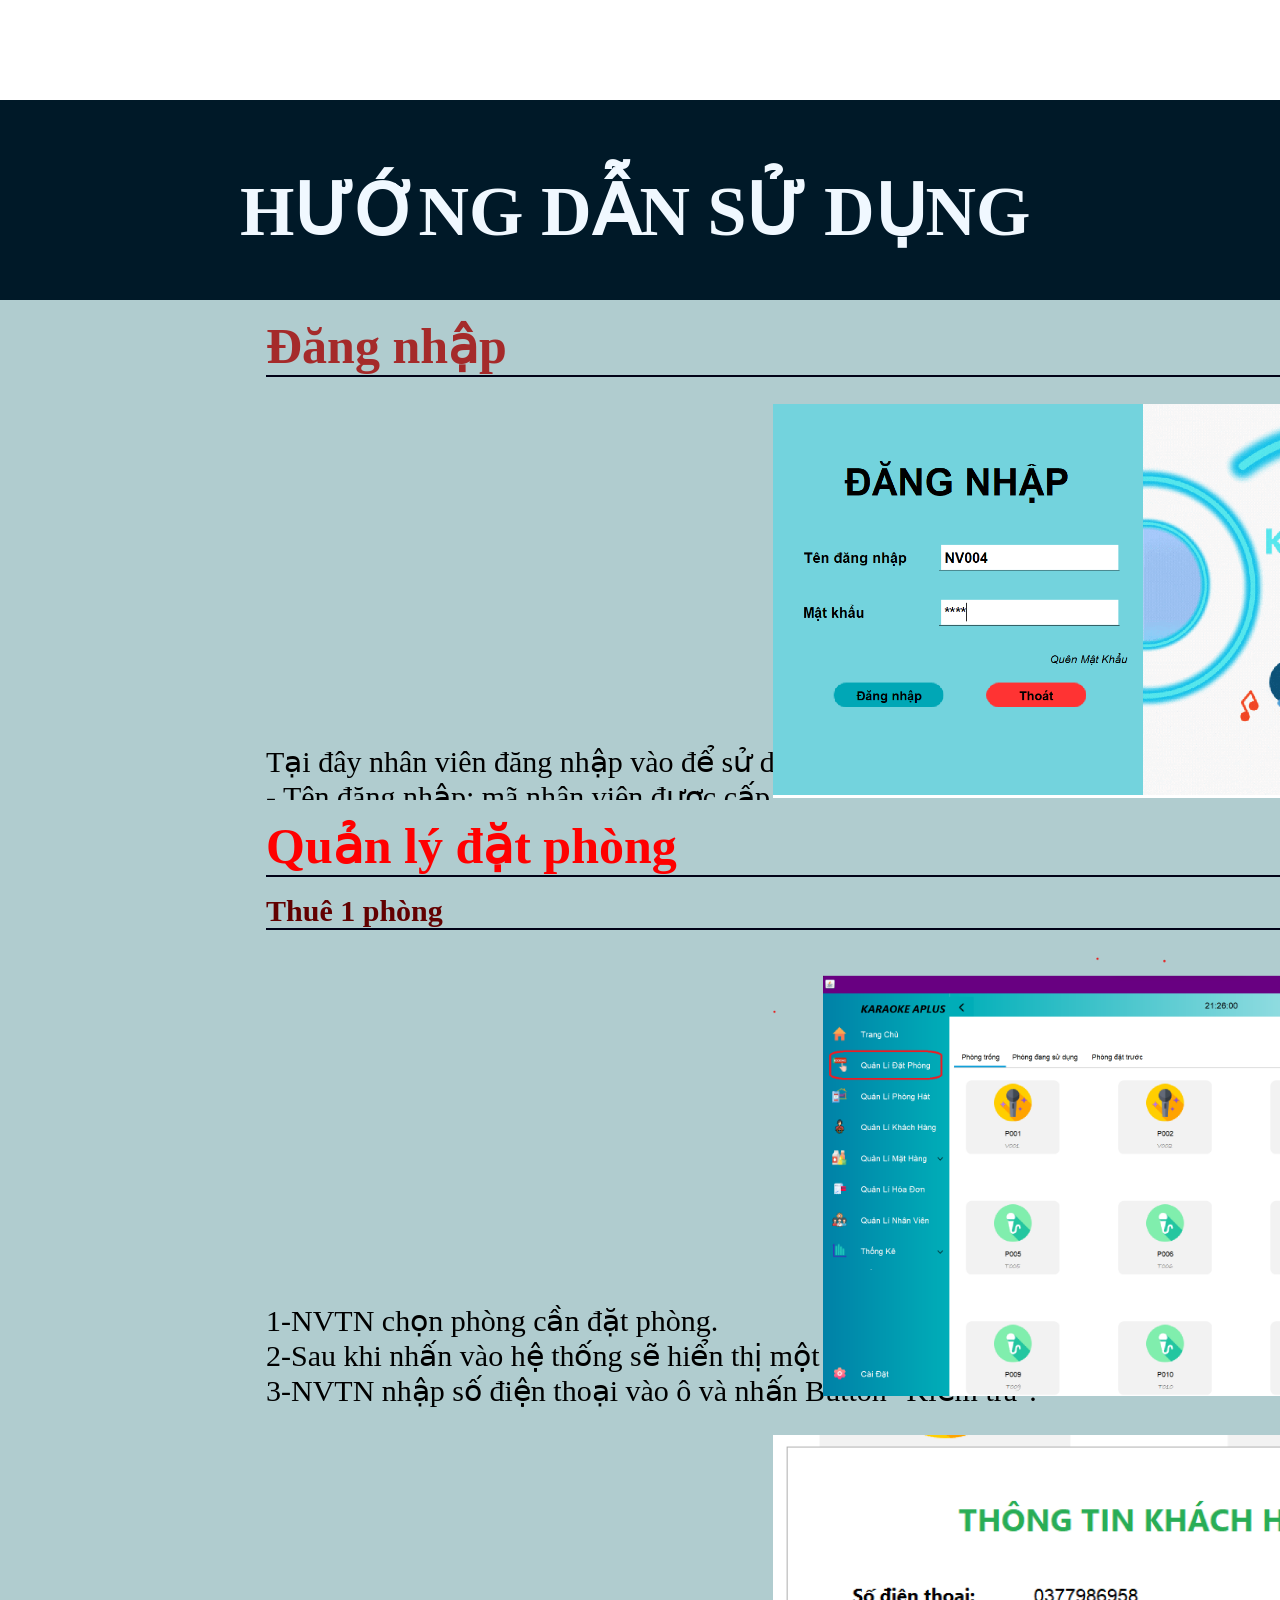
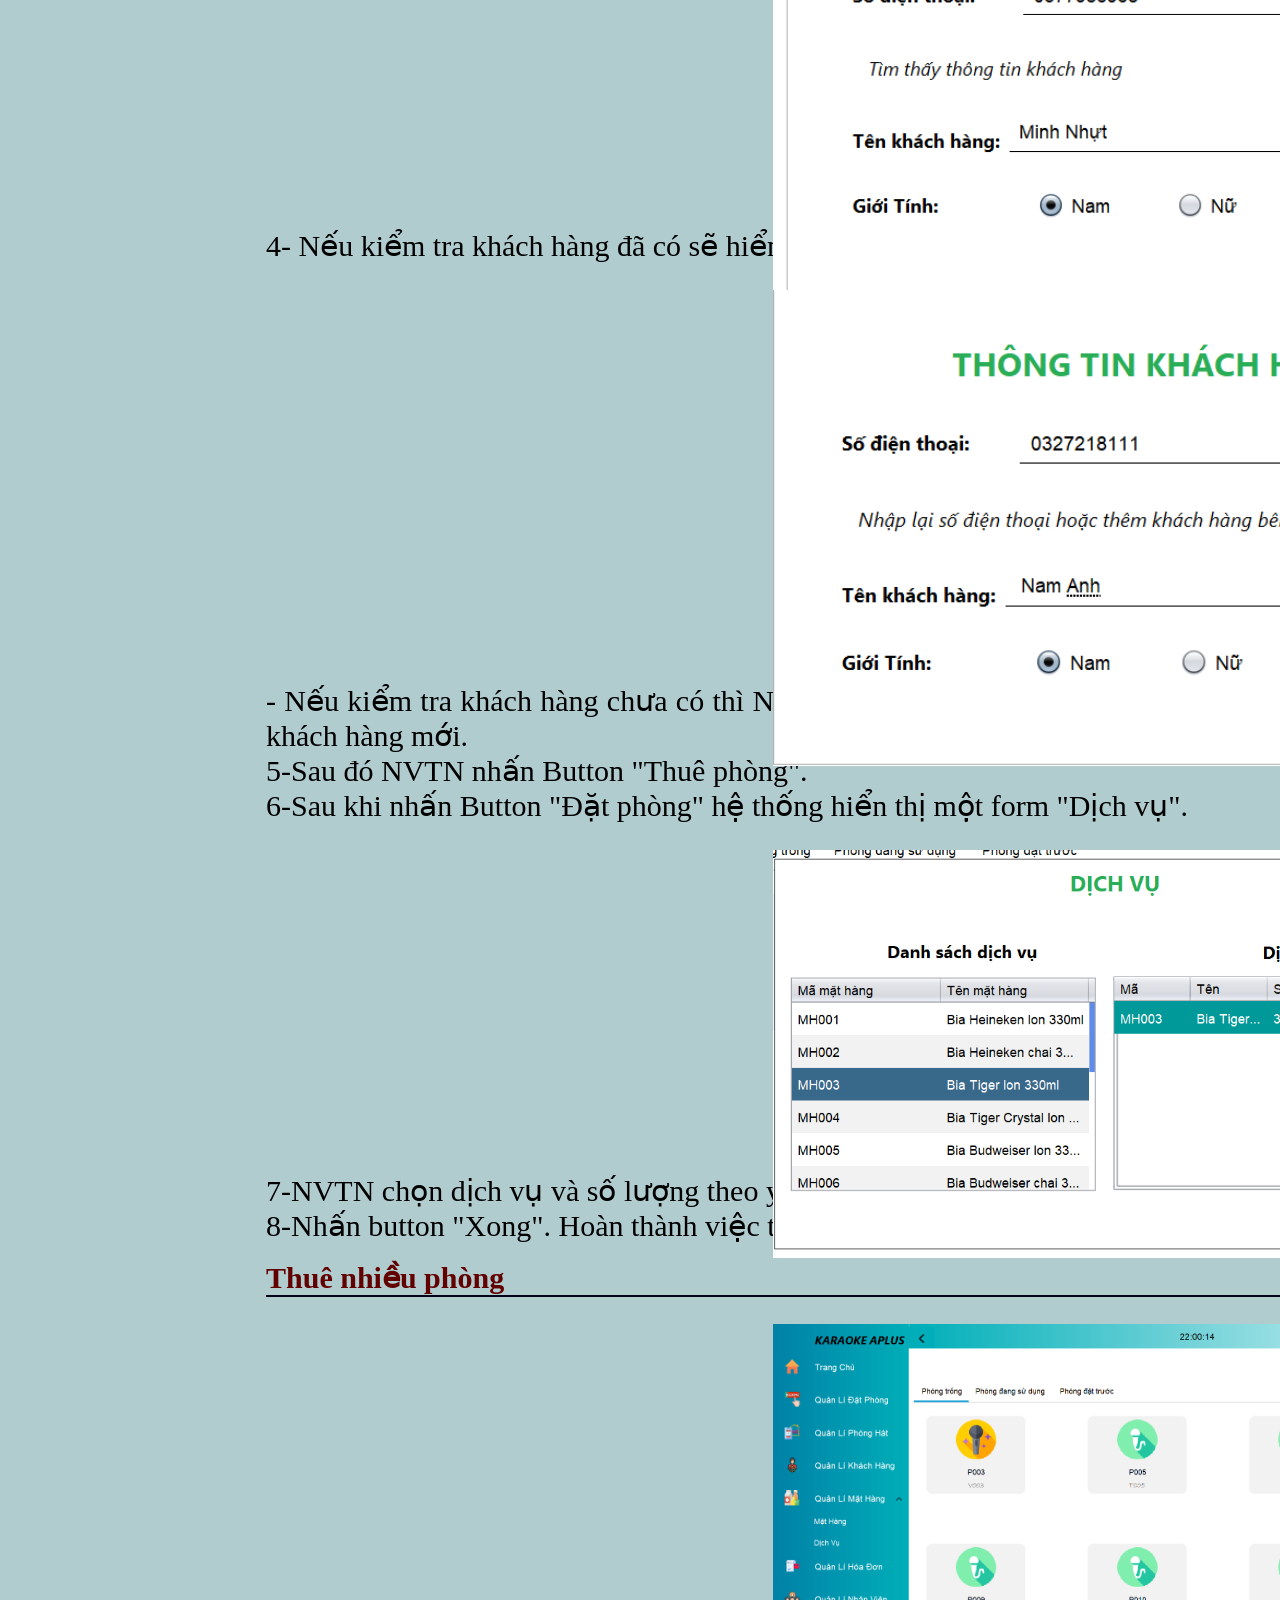
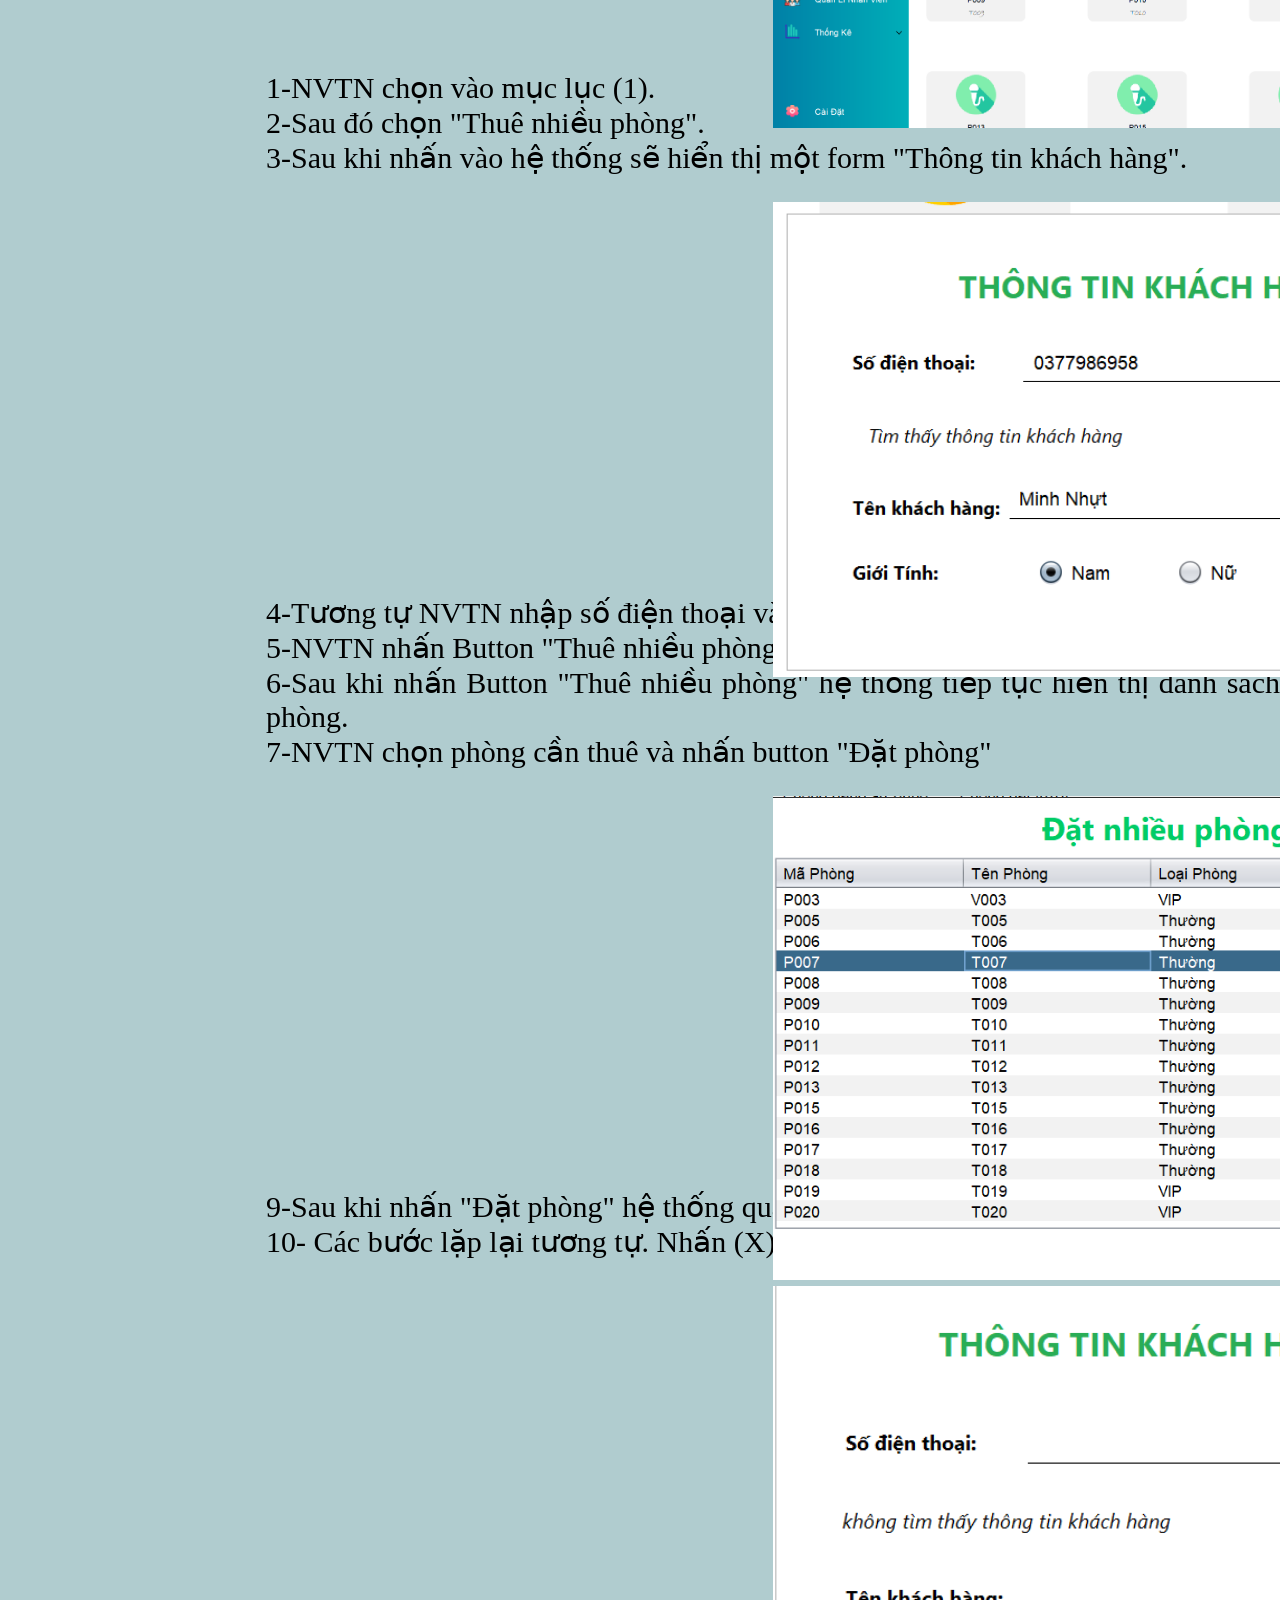
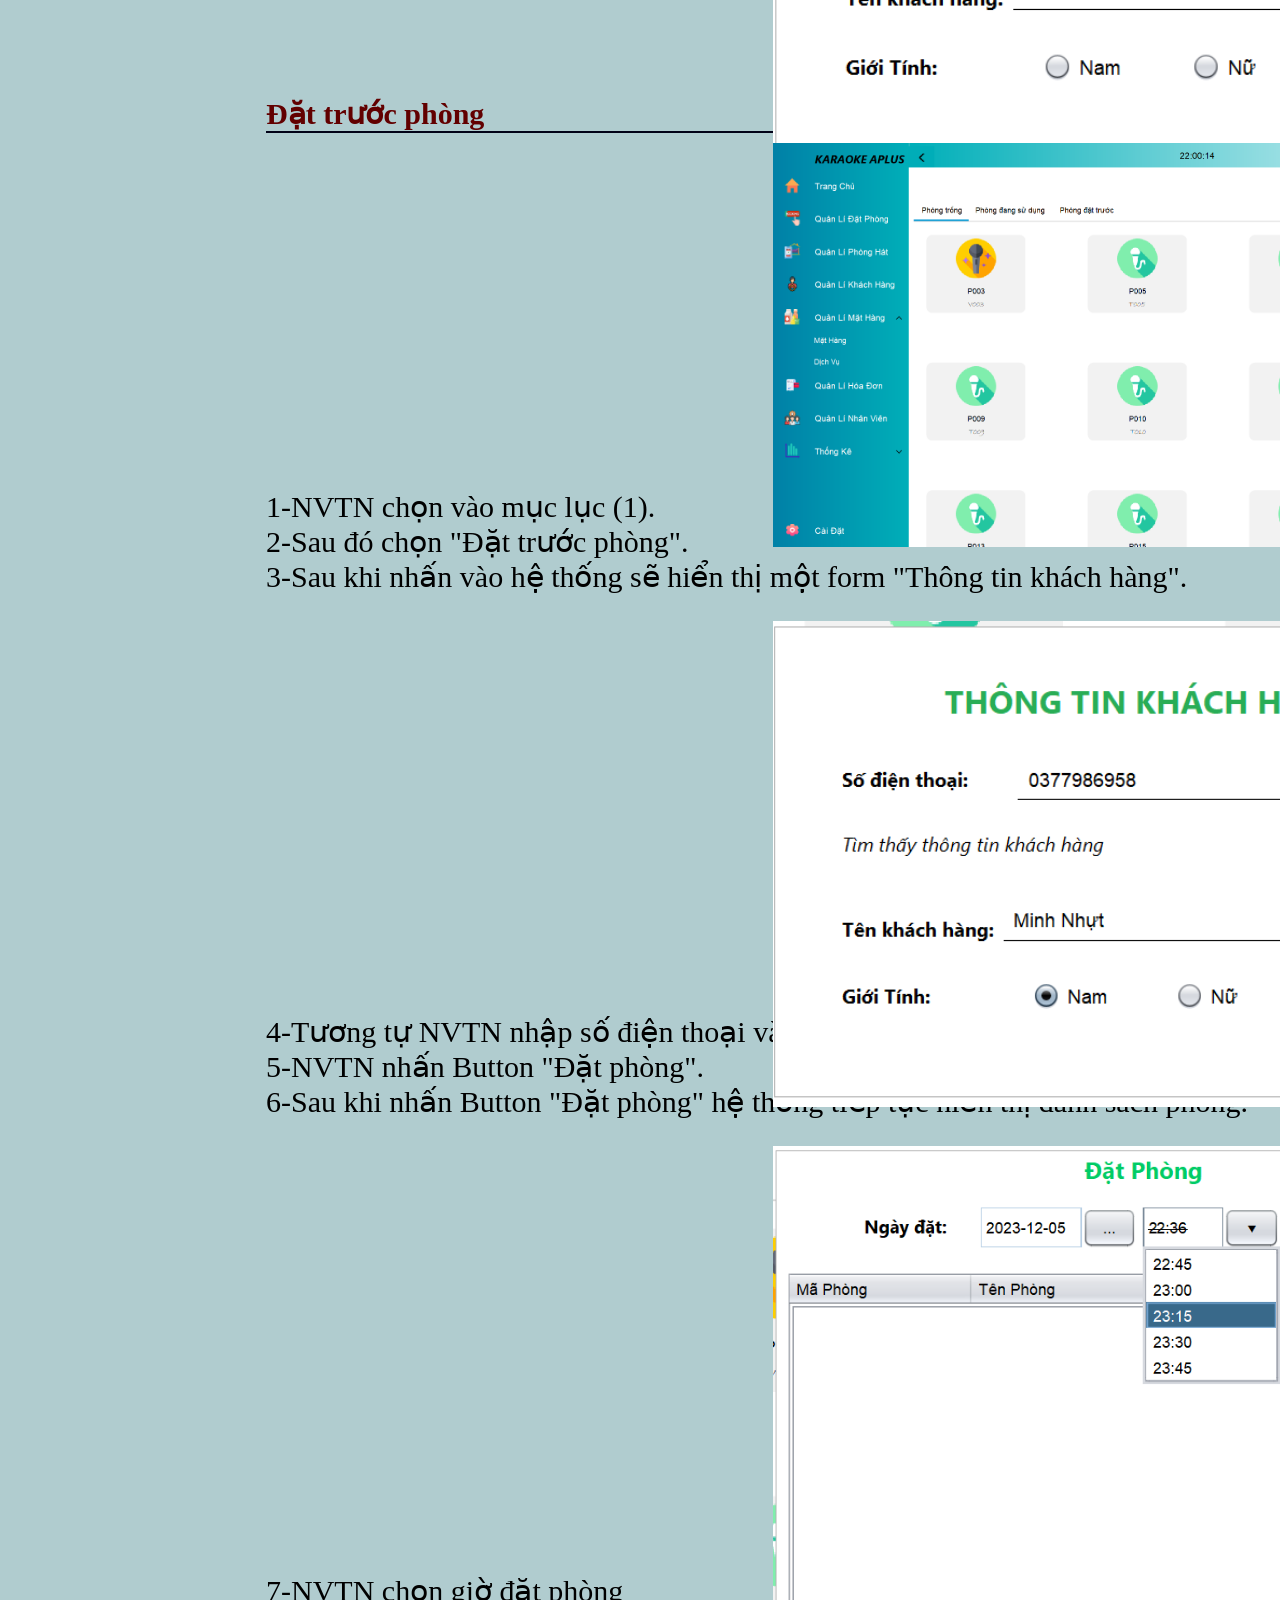
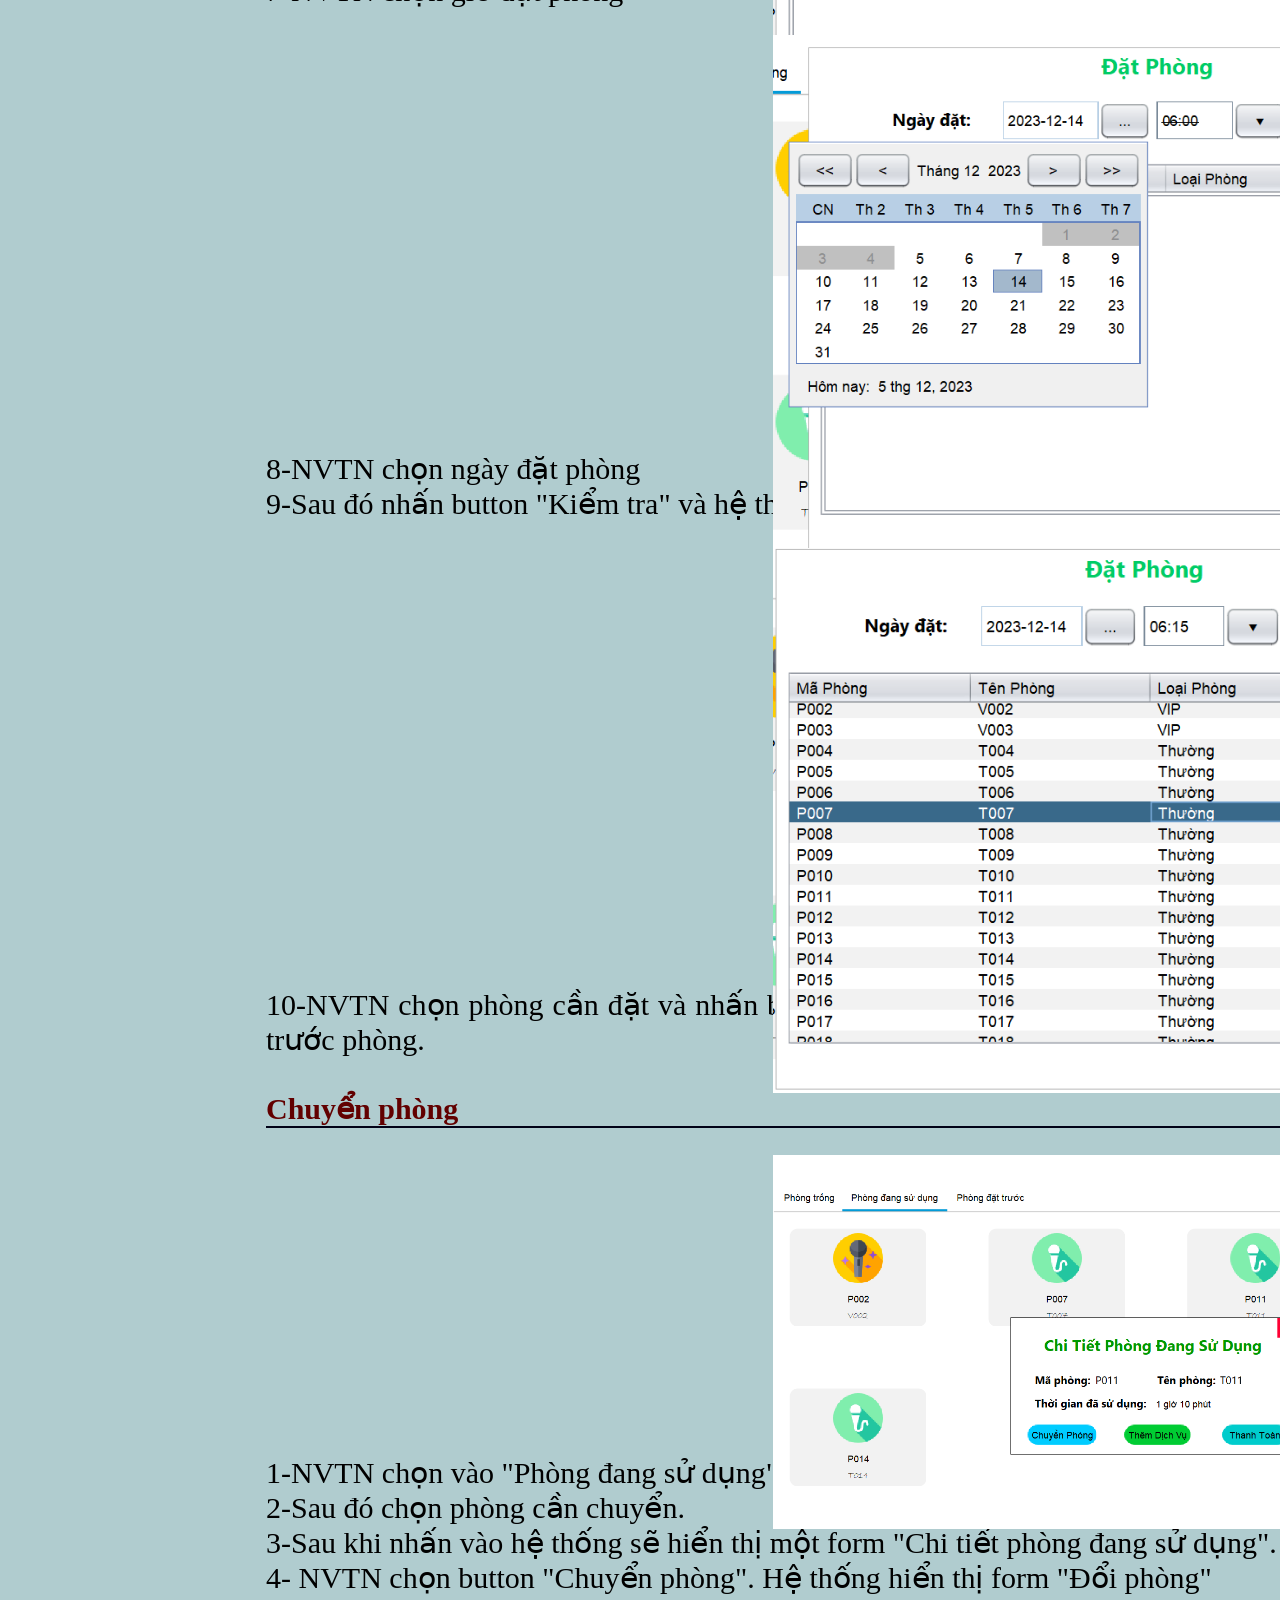
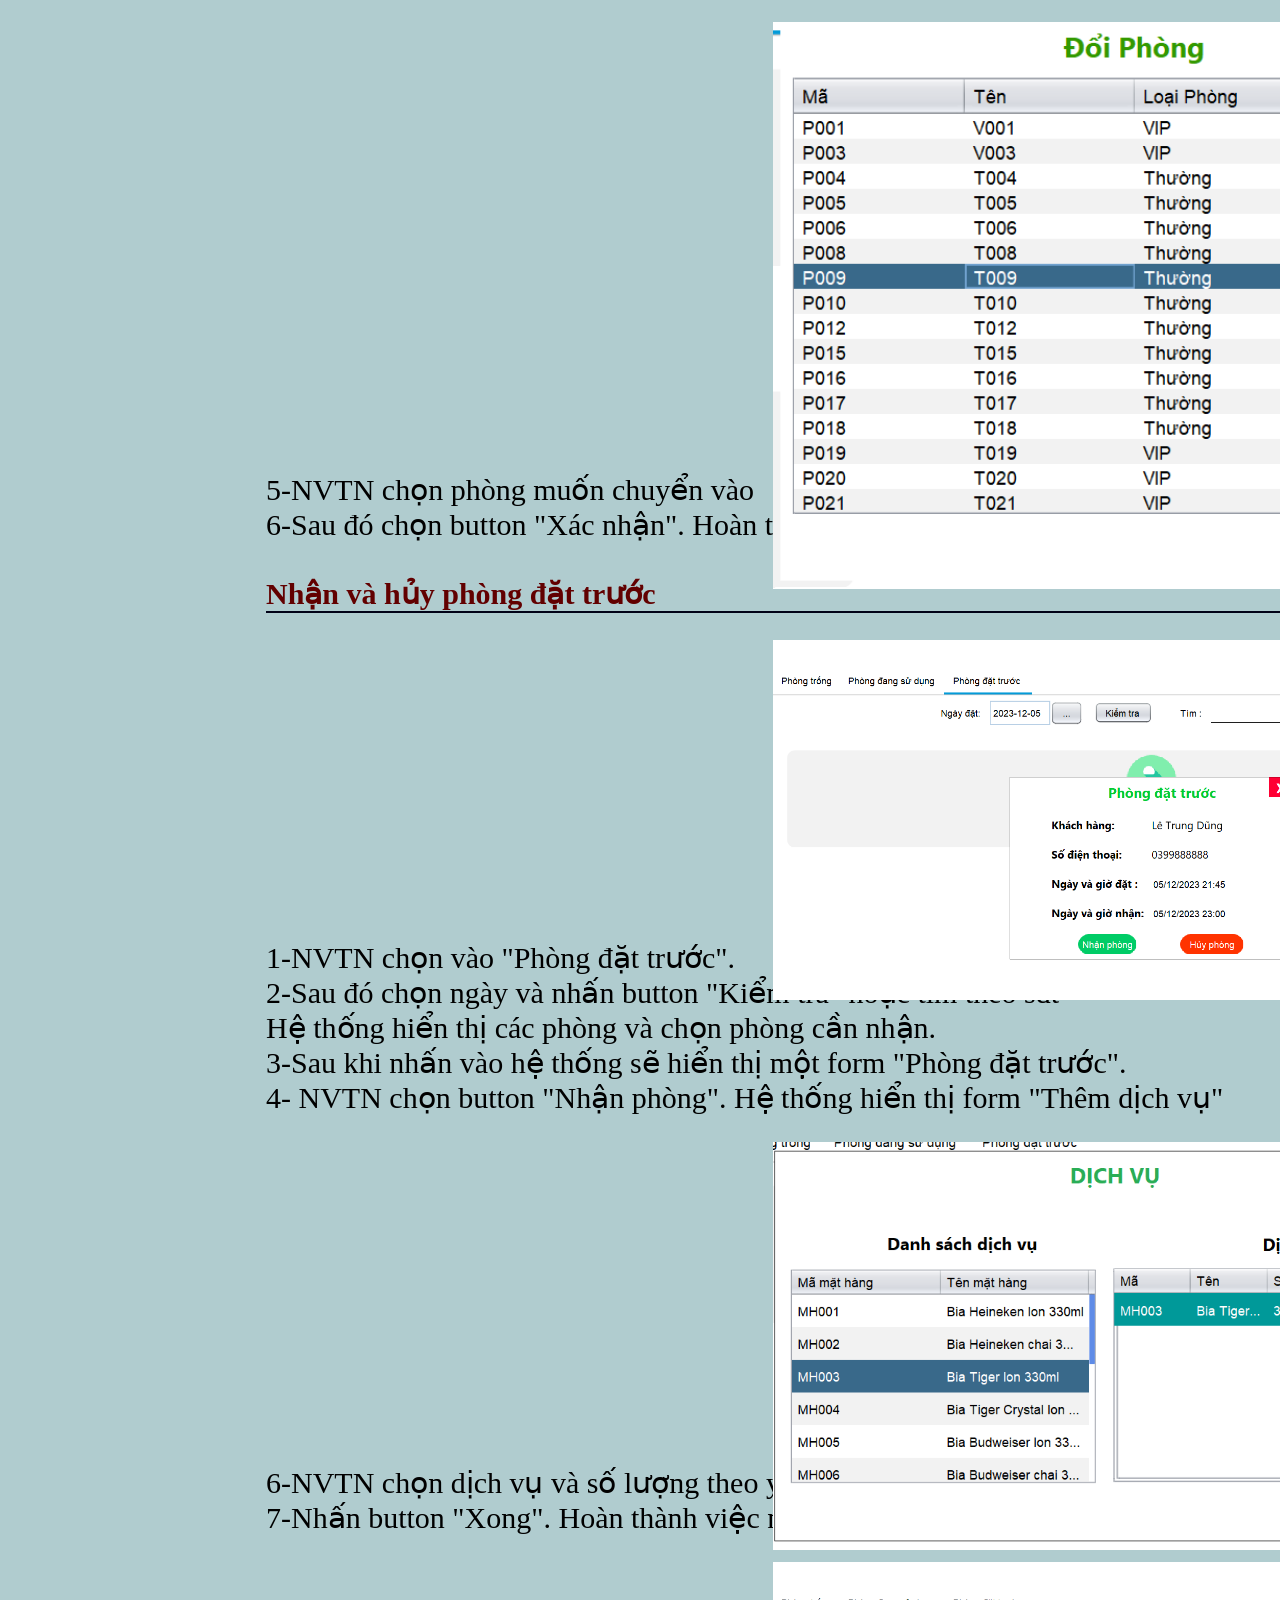
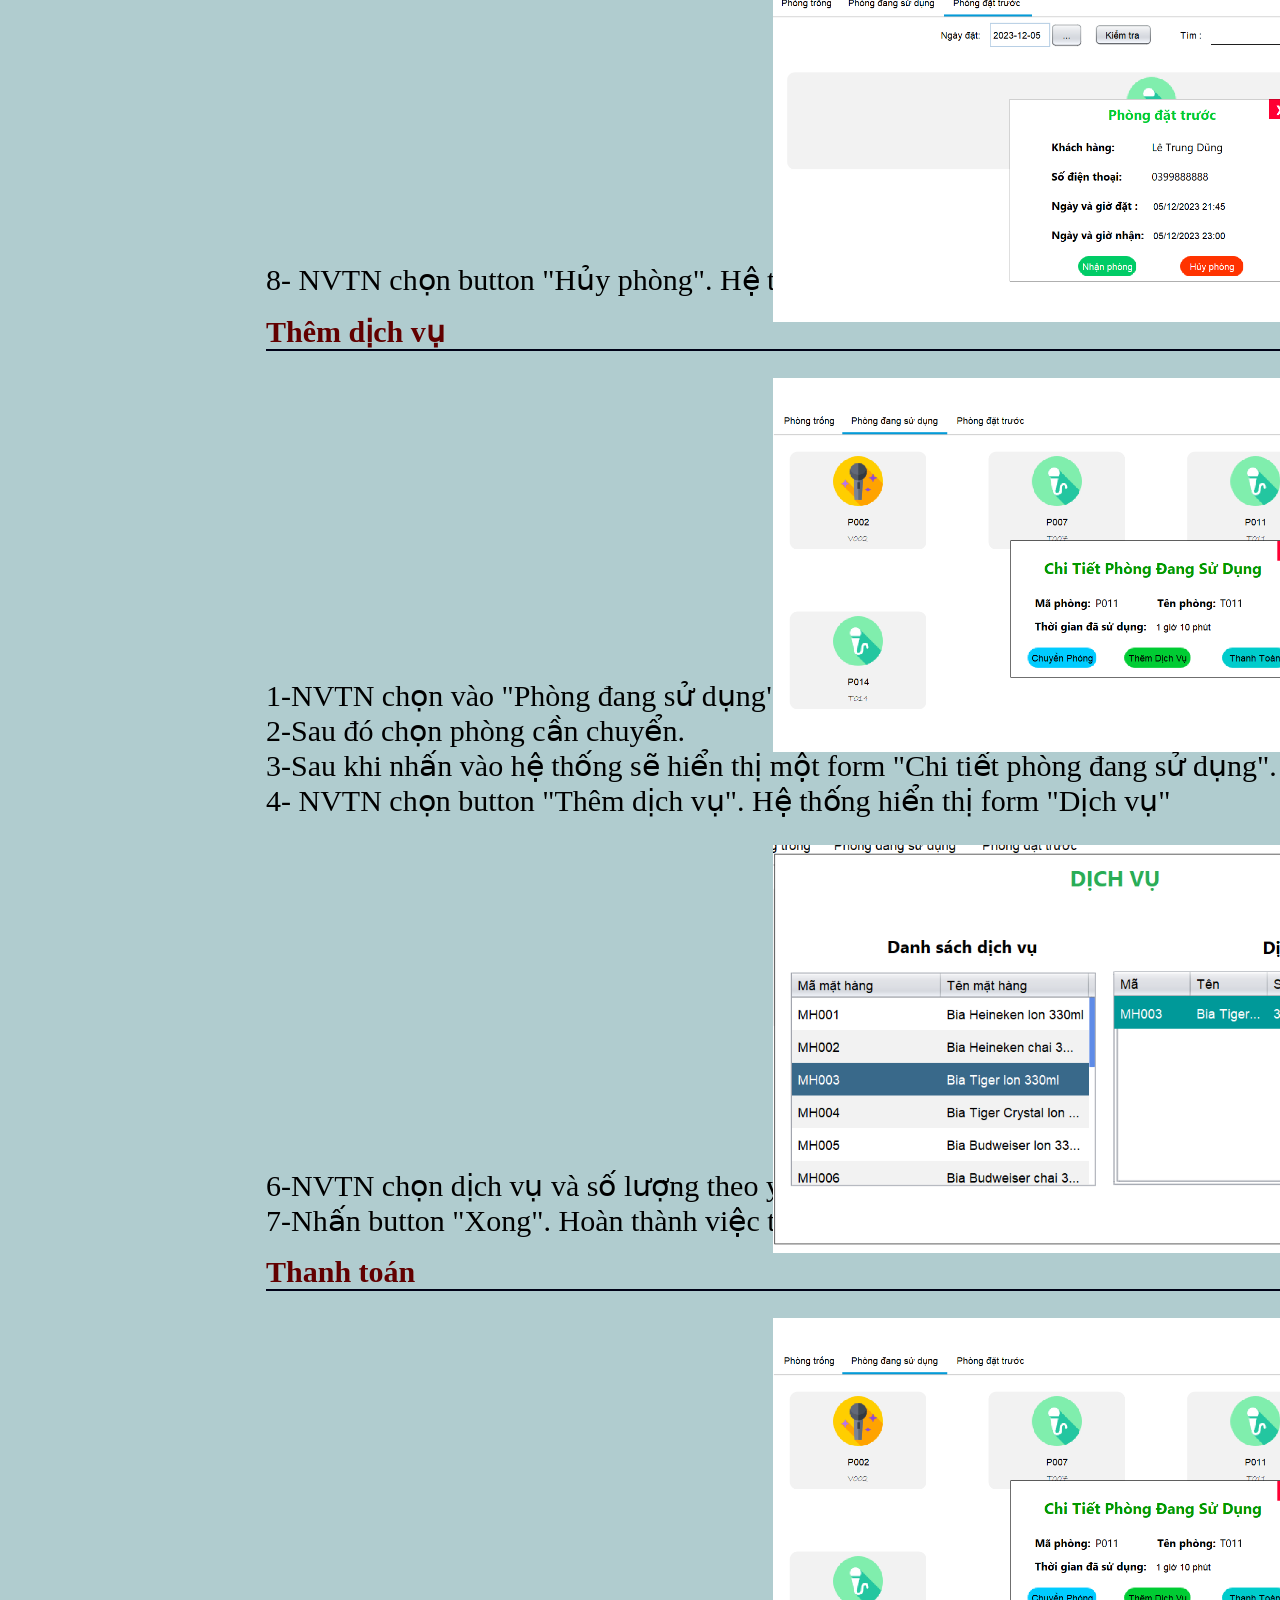
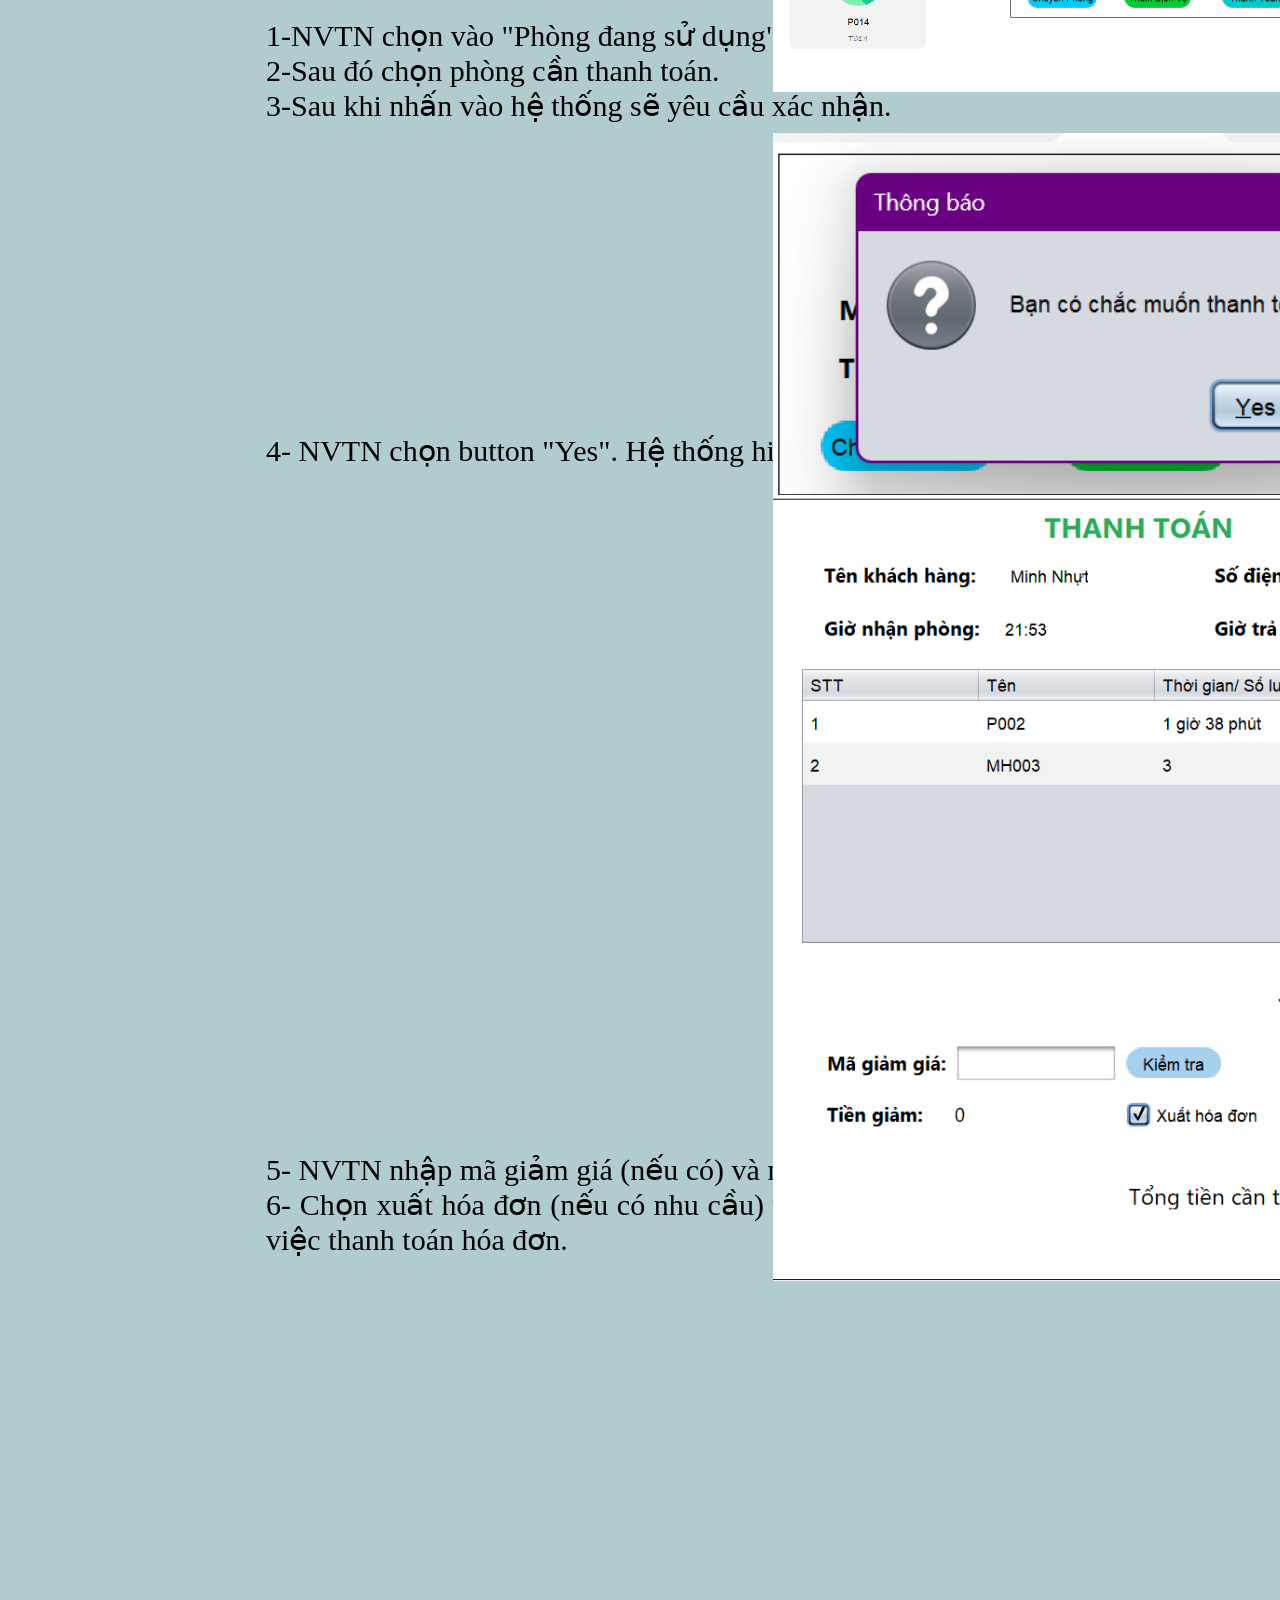
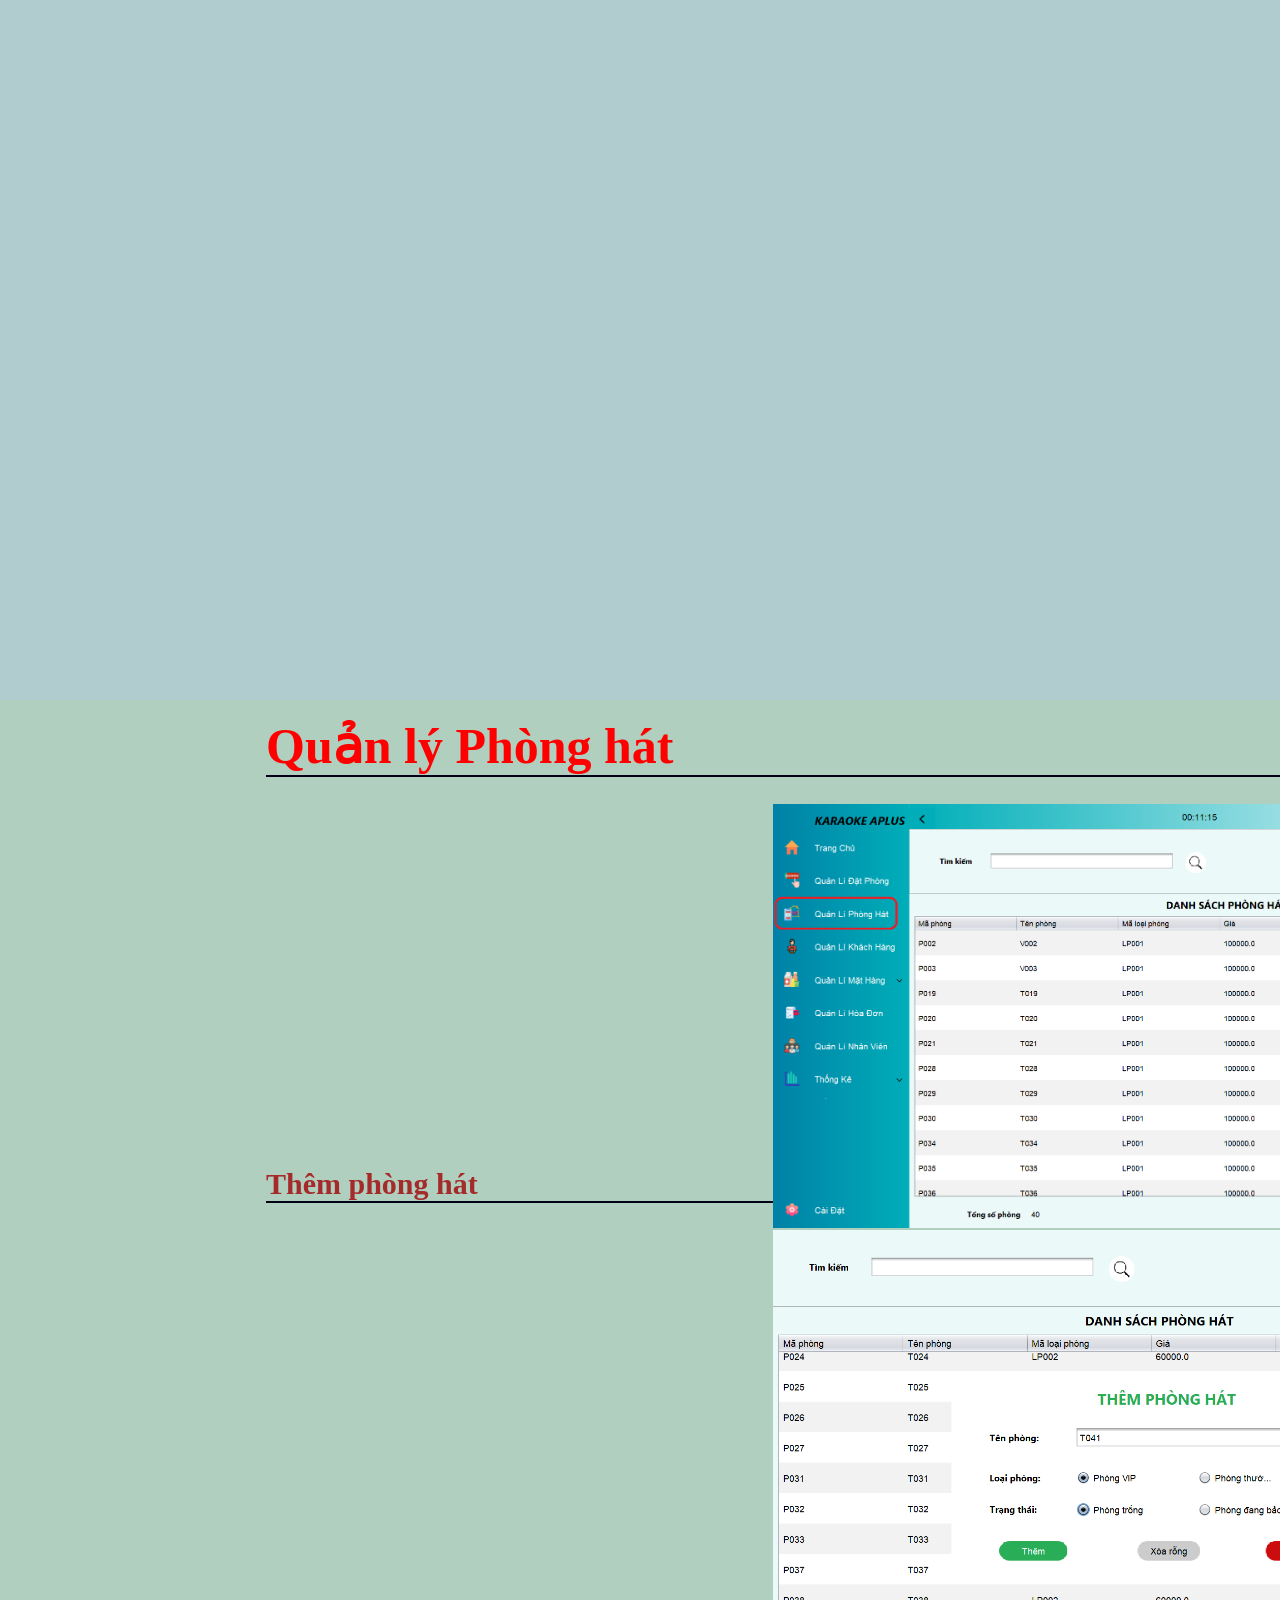
==== html/hdsd.html @ 500d3bc1 "Update hdsd.html" ====
<!DOCTYPE html>
<html lang="en">

<head>
    <meta charset="UTF-8">
    <meta http-equiv="X-UA-Compatible" content="IE=edge">
    <meta name="viewport" content="width=device-width, initial-scale=1.0">
    <title>Hướng dẫn sử dụng</title>
    <link rel="shortcut icon" href="../IMG/logo.png">
    <link rel="stylesheet" href="../CSS/hdsd.css">
    
</head>
<body>
    <div class="container">
        <div class="phan1">

                <h1 style="font-size: 70px; padding: 70px 10px 90px 240px; color: aliceblue;">
                    HƯỚNG DẪN SỬ DỤNG
                </h1>
                <hr width="100%" color="yellow" size="2px">
        </div>
        <div class="phan2">
            <div class="text">
                <br>
                <b style="font-size : 50px; color: brown;"> Đăng nhập</b>
                <hr color="rgb(1, 161, 176)" padding="10px">
                <br>
                <div class="hinh">
                    <img width="20%" src="../IMG/login.png" style="inline-size:150%">
                </div>
                <br>
                <p style="font-size : 290px">  
                    &nbsp;
                </p>
                <p style="font-size : 30px">
                    Tại đây nhân viên đăng nhập vào để sử dụng ứng dụng.
                    <br>
                    - Tên đăng nhập: mã nhân viên được cấp.
                    <br>
                    - Mật khẩu: mật khẩu của nhân  được cấp hoặc mật khẩu sau khi cập nhật.
                    <br>
                    - Đăng nhập: sau khi nhập đúng các thông tin, nhân viên sẽ nhấn vào nút đăng nhập để vào.
                    <br>
                    - Thoát: nhấn vào nếu nhân viên muốn thoát khỏi ứng dụng.
                    <br>
                    - Quên mật khẩu: trường hợp nhân viên quên mật khẩu thì nhấn vào đây.
                </p>
            </div>
            <p style="font-size : 260px">  
                &nbsp;
            </p>
            <div class="text">
                <br>
                <b style="font-size : 50px; color: rgb(255, 0, 0);"> Quản lý đặt phòng</b>
                <hr color="rgb(1, 161, 176)" padding="10px">
                <br>
                <b style="font-size : 30px; color: rgb(98, 0, 0);"> Thuê 1 phòng</b>
                <hr color="rgb(1, 161, 176)" padding="10px">
                <br>
                <div class="hinh">
                    <img width="20%" src="../IMG/QLDP.png" style="inline-size:150%">
                </div>
                <p style="font-size : 310px">  
                    &nbsp;
                </p>
                <p style="font-size : 30px">
                    1-NVTN chọn phòng cần đặt phòng.
                    <br>
                    2-Sau khi nhấn vào hệ thống sẽ hiển thị một form "Thông tin khách hàng".
                    <br>
                    3-NVTN nhập số điện thoại vào ô và nhấn Button "Kiểm tra".
                </p>
                <br>
                <div class="hinh">
                    <img width="20%" src="../IMG/ktraKH_YES.png" style="inline-size:150%">
                </div>
                <p style="font-size : 350px">  
                    &nbsp;
                </p>
                <p style="font-size : 30px">
                    4- Nếu kiểm tra khách hàng đã có sẽ hiển thị thông tin.
                </p>
                <br>
                <div class="hinh">
                    <img width="20%" src="../IMG/ktraKH_NO.png" style="inline-size:150%">
                </div>
                <p style="font-size : 350px">  
                    &nbsp;
                </p>
                <p style="font-size : 30px">
                    - Nếu kiểm tra khách hàng chưa có thì NVTN nhập thông tin khách hàng để thêm khách hàng mới.
                    <br>
                    5-Sau đó NVTN nhấn Button "Thuê phòng".
                    <br>
                    6-Sau khi nhấn Button "Đặt phòng" hệ thống hiển thị một form "Dịch vụ".
                </p>
                <br>
                <div class="hinh">
                    <img width="20%" src="../IMG/themDV.png" style="inline-size:150%">
                </div>
                <p style="font-size : 290px">  
                    &nbsp;
                </p>
                <p style="font-size : 30px">
                    7-NVTN chọn dịch vụ và số lượng theo yêu cầu của khách hàng. 
                    <br>
                    8-Nhấn button "Xong". Hoàn thành việc thuê phòng.
                </p>
                <br>
                <b style="font-size : 30px; color: rgb(98, 0, 0);"> Thuê nhiều phòng</b>
                <hr color="rgb(1, 161, 176)" padding="10px">
                <br>
                <div class="hinh">
                    <img width="20%" src="../IMG/MucLuc.png" style="inline-size:150%">
                </div>
                <p style="font-size : 310px">  
                    &nbsp;
                </p>
                <p style="font-size : 30px">
                    1-NVTN chọn vào mục lục (1).
                    <br>
                    2-Sau đó chọn "Thuê nhiều phòng".
                    <br>
                    3-Sau khi nhấn vào hệ thống sẽ hiển thị một form "Thông tin khách hàng".
                </p>
                <br>
                <div class="hinh">
                    <img width="20%" src="../IMG/ktraKH_YES.png" style="inline-size:150%">
                </div>
                <p style="font-size : 350px">  
                    &nbsp;
                </p>
                <p style="font-size : 30px">
                    4-Tương tự NVTN nhập số điện thoại vào ô và nhấn Button "Kiểm tra".
                    <br>
                    5-NVTN nhấn Button "Thuê nhiều phòng".
                    <br>
                    6-Sau khi nhấn Button "Thuê nhiều phòng" hệ thống tiếp tục hiển thị danh sách phòng.
                    <br>
                    7-NVTN chọn phòng cần thuê và nhấn button "Đặt phòng"
                </p>
                <br>
                <div class="hinh">
                    <img width="20%" src="../IMG/chonP.png" style="inline-size:150%">
                </div>
                <p style="font-size : 350px">  
                    &nbsp;
                </p>
                <p style="font-size : 30px">
                    9-Sau khi nhấn "Đặt phòng" hệ thống quay lại form "Thông tin khách hàng".
                    <br>
                    10- Các bước lặp lại tương tự. Nhấn (X) khi kết thúc việc thuê phòng
                 </p>
                 <br>
                 <div class="hinh">
                    <img width="20%" src="../IMG/ketThuc.png" style="inline-size:150%">
                </div>
                <p style="font-size : 350px">  
                    &nbsp;
                </p>
                <br>
                <b style="font-size : 30px; color: rgb(98, 0, 0);"> Đặt trước phòng</b>
                <hr color="rgb(1, 161, 176)" padding="10px">
                <div class="hinh">
                    <img width="20%" src="../IMG/MucLuc.png" style="inline-size:150%">
                </div>
                <p style="font-size : 310px">  
                    &nbsp;
                </p>
                <p style="font-size : 30px">
                    1-NVTN chọn vào mục lục (1).
                    <br>
                    2-Sau đó chọn "Đặt trước phòng".
                    <br>
                    3-Sau khi nhấn vào hệ thống sẽ hiển thị một form "Thông tin khách hàng".
                </p>
                <br>
                <div class="hinh">
                    <img width="20%" src="../IMG/DatPKH.png" style="inline-size:150%">
                </div>
                <p style="font-size : 350px">  
                    &nbsp;
                </p>
                <p style="font-size : 30px">
                    4-Tương tự NVTN nhập số điện thoại vào ô và nhấn Button "Kiểm tra".
                    <br>
                    5-NVTN nhấn Button "Đặt phòng".
                    <br>
                    6-Sau khi nhấn Button "Đặt phòng" hệ thống tiếp tục hiển thị danh sách phòng.
                </p>
                <br>
                <div class="hinh">
                    <img width="20%" src="../IMG/chonGioDat.png" style="inline-size:150%">
                </div>
                <p style="font-size : 380px">  
                    &nbsp;
                </p>
                <p style="font-size : 30px">
                    7-NVTN chọn giờ đặt phòng
                </p>
                <br>
                <div class="hinh">
                    <img width="20%" src="../IMG/chonNgayDat.png" style="inline-size:150%">
                </div>
                <p style="font-size : 370px">  
                    &nbsp;
                </p>
                <p style="font-size : 30px">
                    8-NVTN chọn ngày đặt phòng
                    <br>
                    9-Sau đó nhấn button "Kiểm tra" và hệ thống hiển thị danh sách phòng.
                </p>
                <br>
                <div class="hinh">
                    <img width="20%" src="../IMG/DSPhong.png" style="inline-size:150%">
                </div>
                <p style="font-size : 390px">  
                    &nbsp;
                </p>
                <p style="font-size : 30px">
                    10-NVTN chọn phòng cần đặt và nhấn button "Đặt phòng". Hoàn thành việc đặt trước phòng.
                </p>
                <br>
                <br>
                <b style="font-size : 30px; color: rgb(98, 0, 0);">Chuyển phòng</b>
                <hr color="rgb(1, 161, 176)" padding="10px">
                <br>
                <div class="hinh">
                    <img width="20%" src="../IMG/chuyenP.png" style="inline-size:150%">
                </div>
                <p style="font-size : 270px">  
                    &nbsp;
                </p>
                <p style="font-size : 30px">
                    1-NVTN chọn vào "Phòng đang sử dụng".
                    <br>
                    2-Sau đó chọn phòng cần chuyển.
                    <br>
                    3-Sau khi nhấn vào hệ thống sẽ hiển thị một form "Chi tiết phòng đang sử dụng".
                    <br>
                    4- NVTN chọn button "Chuyển phòng". Hệ thống hiển thị form "Đổi phòng"
                </p>
                <br>
                <div class="hinh">
                    <img width="20%" src="../IMG/DSChuyen.png" style="inline-size:150%">
                </div>
                <p style="font-size : 400px">  
                    &nbsp;
                </p>
                <p style="font-size : 30px">
                    5-NVTN chọn phòng muốn chuyển vào
                    <br>
                    6-Sau đó chọn button "Xác nhận". Hoàn thành việc chuyển phòng.
                </p>
                <br>
                <br>
                <b style="font-size : 30px; color: rgb(98, 0, 0);">Nhận và hủy phòng đặt trước</b>
                <hr color="rgb(1, 161, 176)" padding="10px">
                <br>
                <div class="hinh">
                    <img width="20%" src="../IMG/nhanP.png" style="inline-size:150%">
                </div>
                <p style="font-size : 270px">  
                    &nbsp;
                </p>
                <p style="font-size : 30px">
                    1-NVTN chọn vào "Phòng đặt trước".
                    <br>
                    2-Sau đó chọn ngày và nhấn button "Kiểm tra" hoặc tìm theo sdt <br>
                    Hệ thống hiển thị các phòng và chọn phòng cần nhận.
                    <br>
                    3-Sau khi nhấn vào hệ thống sẽ hiển thị một form "Phòng đặt trước".
                    <br>
                    4- NVTN chọn button "Nhận phòng". Hệ thống hiển thị form "Thêm dịch vụ"
                </p>
                <br>
                <div class="hinh">
                    <img width="20%" src="../IMG/themDV.png" style="inline-size:150%">
                </div>
                <p style="font-size : 290px">  
                    &nbsp;
                </p>
                <p style="font-size : 30px">
                    6-NVTN chọn dịch vụ và số lượng theo yêu cầu của khách hàng. 
                    <br>
                    7-Nhấn button "Xong". Hoàn thành việc nhận phòng.
                </p>
                <br>
                <div class="hinh">
                    <img width="20%" src="../IMG/nhanP.png" style="inline-size:150%">
                </div>
                <p style="font-size : 270px">  
                    &nbsp;
                </p>
                <p style="font-size : 30px">
                    8- NVTN chọn button "Hủy phòng". Hệ thống sẽ hủy phòng đặt trước.
                </p>
                <br>
                <b style="font-size : 30px; color: rgb(98, 0, 0);">Thêm dịch vụ</b>
                <hr color="rgb(1, 161, 176)" padding="10px">
                <br>
                <div class="hinh">
                    <img width="20%" src="../IMG/chuyenP.png" style="inline-size:150%">
                </div>
                <p style="font-size : 270px">  
                    &nbsp;
                </p>
                <p style="font-size : 30px">
                    1-NVTN chọn vào "Phòng đang sử dụng".
                    <br>
                    2-Sau đó chọn phòng cần chuyển.
                    <br>
                    3-Sau khi nhấn vào hệ thống sẽ hiển thị một form "Chi tiết phòng đang sử dụng".
                    <br>
                    4- NVTN chọn button "Thêm dịch vụ". Hệ thống hiển thị form "Dịch vụ"
                </p>
                <br>
                <div class="hinh">
                    <img width="20%" src="../IMG/themDV.png" style="inline-size:150%">
                </div>
                <p style="font-size : 290px">  
                    &nbsp;
                </p>
                <p style="font-size : 30px">
                    6-NVTN chọn dịch vụ và số lượng theo yêu cầu của khách hàng. 
                    <br>
                    7-Nhấn button "Xong". Hoàn thành việc thêm dịch vụ.
                </p>
                <br>
                <b style="font-size : 30px; color: rgb(98, 0, 0);">Thanh toán</b>
                <hr color="rgb(1, 161, 176)" padding="10px">
                <br>
                <div class="hinh">
                    <img width="20%" src="../IMG/chuyenP.png" style="inline-size:150%">
                </div>
                <p style="font-size : 270px">  
                    &nbsp;
                </p>
                <p style="font-size : 30px">
                    1-NVTN chọn vào "Phòng đang sử dụng".
                    <br>
                    2-Sau đó chọn phòng cần thanh toán.
                    <br>
                    3-Sau khi nhấn vào hệ thống sẽ yêu cầu xác nhận.
                </p>
                <div class="hinh">
                    <img width="20%" src="../IMG/XNThanhToan.png" style="inline-size:150%">
                </div>
                <p style="font-size : 270px">  
                    &nbsp;
                </p>
                <p style="font-size : 30px">
                    4- NVTN chọn button "Yes". Hệ thống hiển thị form "Thanh toán"
                </p>
                <br>
                <div class="hinh">
                    <img width="20%" src="../IMG/ThanhToan.png" style="inline-size:150%">
                </div>
                <p style="font-size : 580px">  
                    &nbsp;
                </p>
                <p style="font-size : 30px">
                    5- NVTN nhập mã giảm giá (nếu có) và nhấn button "Kiểm tra" để kiểm tra mã
                    <br>
                    6- Chọn xuất hóa đơn (nếu có nhu cầu) và nhân button "Thanh toán".
                    Hoàn thành việc thanh toán hóa đơn.
                </p>
            </div>
        </div>
        <div class="phan3">
            <div class="text2">
                <br>
                <b style="font-size : 50px; color: rgb(255, 0, 0);"> Quản lý Phòng hát</b>
                <hr color="rgb(1, 161, 176)" padding="10px">
                <br>
                <div class="hinh2">
                    <img width="20%" src="../IMG/QLPH.png" style="inline-size:150%">
                </div>
                <p style="font-size : 310px">  
                    &nbsp;
                </p>
                <br>
                <b style="font-size : 30px; color: brown;"> Thêm phòng hát</b>
                <hr color="rgb(1, 161, 176)" padding="10px">
                <br>
                <div class="hinh2">
                    <img width="20%" src="../IMG/themP.png" style="inline-size:150%">
                </div>
                <p style="font-size : 350px">  
                    &nbsp;
                </p>
                <p style="font-size : 30px">
                    1- Chọn kí hiệu thêm phòng hát (1).
                    <br>
                    2- Hệ thống hiển thị form "Thêm phòng hát"
                    <br>
                    3- Nhân viên nhập thông tin phòng và nhấn button "Thêm".
                </p>
                <br>
                <b style="font-size : 30px; color: brown;"> Tìm phòng hát</b>
                <hr color="rgb(1, 161, 176)" padding="10px">
                <br>
                <div class="hinh2">
                    <img width="20%" src="../IMG/timP.png" style="inline-size:150%">
                </div>
                <p style="font-size : 220px">  
                    &nbsp;
                </p>
                <p style="font-size : 30px">
                    1- Nhân viên nhập mã phòng vào ô tìm kiếm
                    <br>
                    2- Nhấn vào kí hiệu tìm phòng hát (1).
                    <br>
                    3- Hệ thống hiển thị danh sách phòng hát theo mã phòng
                </p>
                <br>
                <div class="hinh2">
                    <img width="20%" src="../IMG/DSTim.png" style="inline-size:150%">
                </div>
                <p style="font-size : 100px">  
                    &nbsp;
                </p>
                <br>
                <b style="font-size : 30px; color: brown;"> Sửa phòng hát</b>
                <hr color="rgb(1, 161, 176)" padding="10px">
                <br>
                <div class="hinh2">
                    <img width="20%" src="../IMG/SuaP.png" style="inline-size:150%">
                </div>
                <p style="font-size : 200px">  
                    &nbsp;
                </p>
                <p style="font-size : 30px">
                    1- Nhân viên chọn vào phòng cần sửa và sửa các thông tin phòng trong danh sách
                    <br>
                    2- Nhấn kí hiệu sửa phòng hát (1).
                    <br>
                    3- Hệ thống yêu cầu xác nhận.
                </p>
                <br>
                <div class="hinh2">
                    <img width="20%" src="../IMG/xacNhanSuaP.png" style="inline-size:150%">
                </div>
                <p style="font-size : 320px">  
                    &nbsp;
                </p>
                <p style="font-size : 30px">
                    4- Nhân viên chọn "Yes" để xác nhận sửa.
                    Hoàn thành việc sửa phòng.
                </p>
                <br>
                <b style="font-size : 30px; color: brown;"> Xóa phòng hát</b>
                <hr color="rgb(1, 161, 176)" padding="10px">
                <br>
                <div class="hinh2">
                    <img width="20%" src="../IMG/XoaP.png" style="inline-size:150%">
                </div>
                <p style="font-size : 200px">  
                    &nbsp;
                </p>
                <p style="font-size : 30px">
                    1- Nhân viên chọn vào phòng cần xóa
                    <br>
                    2- Nhấn kí hiệu xóa phòng hát (1).
                    <br>
                    3- Hệ thống yêu cầu xác nhận.
                </p>
                <br>
                <div class="hinh2">
                    <img width="20%" src="../IMG/XacNhanXoa.png" style="inline-size:150%">
                </div>
                <p style="font-size : 320px">  
                    &nbsp;
                </p>
                <p style="font-size : 30px">
                    4- Nhân viên chọn "Yes" để xác nhận xóa.
                    Hoàn thành việc xóa phòng.
                </p>
            </div>
        </div>
        <div class="phan4">
            <div class="text3">
                <br>
                <b style="font-size : 50px; color: rgb(255, 0, 0);"> Quản lý Khách hàng</b>
                <hr color="rgb(1, 161, 176)" padding="10px">
                <br>
                <div class="hinh3">
                    <img width="20%" src="../IMG/QLKH.png" style="inline-size:150%">
                </div>
                <p style="font-size : 310px">  
                    &nbsp;
                </p>
                <br>
                <b style="font-size : 30px; color: brown;"> Thêm khách hàng</b>
                <hr color="rgb(1, 161, 176)" padding="10px">
                <br>
                <div class="hinh3">
                    <img width="20%" src="../IMG/themKH.png" style="inline-size:150%">
                </div>
                <p style="font-size : 310px">  
                    &nbsp;
                </p>
                <p style="font-size : 30px">
                    1- Chọn kí hiệu thêm khách hàng (1).
                    <br>
                    2- Hệ thống hiển thị form "Thông tin khách hàng"
                    <br>
                    3- Nhân viên nhập thông tin khách hàng và nhấn button "Thêm".
                </p>
                <br>
                <b style="font-size : 30px; color: brown;"> Tìm khách hàng</b>
                <hr color="rgb(1, 161, 176)" padding="10px">
                <br>
                <div class="hinh3">
                    <img width="20%" src="../IMG/TimKH.png" style="inline-size:150%">
                </div>
                <p style="font-size : 220px">  
                    &nbsp;
                </p>
                <p style="font-size : 30px">
                    1- Nhân viên nhập số điện thoại khách hàng vào ô tìm kiếm
                    <br>
                    2- Nhấn vào kí hiệu tìm khách hàng (1).
                    <br>
                    3- Hệ thống hiển thị danh sách khách hàng theo số điện thoại
                </p>
                <br>
                <div class="hinh3">
                    <img width="20%" src="../IMG/DSTimkH.png" style="inline-size:150%">
                </div>
                <p style="font-size : 100px">  
                    &nbsp;
                </p>
                <br>
                <b style="font-size : 30px; color: brown;"> Sửa khách hàng</b>
                <hr color="rgb(1, 161, 176)" padding="10px">
                <br>
                <div class="hinh3">
                    <img width="20%" src="../IMG/SuaKH.png" style="inline-size:150%">
                </div>
                <p style="font-size : 220px">  
                    &nbsp;
                </p>
                <p style="font-size : 30px">
                    1- Nhân viên chọn vào khách hàng cần sửa và sửa các thông tin khách hàng trong danh sách
                    <br>
                    2- Nhấn kí hiệu sửa khách hàng (1).
                    <br>
                    3- Hệ thống yêu cầu xác nhận.
                </p>
                <br>
                <div class="hinh3">
                    <img width="20%" src="../IMG/XacNhanSuaKH.png" style="inline-size:150%">
                </div>
                <p style="font-size : 320px">  
                    &nbsp;
                </p>
                <p style="font-size : 30px">
                    4- Nhân viên chọn "Yes" để xác nhận sửa.
                    Hoàn thành việc sửa khách hàng.
                </p>
            </div>
        </div>
        <div class="phan5">
            <div class="text4">
                <br>
                <b style="font-size : 50px; color: rgb(255, 0, 0);"> Quản lý Mặt hàng</b>
                <hr color="rgb(1, 161, 176)" padding="10px">
                <br>
                <div class="hinh4">
                    <img width="20%" src="../IMG/QLMH.png" style="inline-size:150%">
                </div>
                <p style="font-size : 310px">  
                    &nbsp;
                </p>
                <br>
                <b style="font-size : 30px; color: brown;"> Thêm mặt hàng</b>
                <hr color="rgb(1, 161, 176)" padding="10px">
                <br>
                <div class="hinh4">
                    <img width="20%" src="../IMG/themMH.png" style="inline-size:150%">
                </div>
                <p style="font-size : 350px">  
                    &nbsp;
                </p>
                <p style="font-size : 30px">
                    1- Chọn kí hiệu thêm mặt hàng (1).
                    <br>
                    2- Hệ thống hiển thị form "Thêm mặt hàng"
                    <br>
                    3- Nhân viên nhập thông tin mặt hàng và nhấn button "Thêm".
                </p>
                <br>
                <b style="font-size : 30px; color: brown;"> Tìm mặt hàng</b>
                <hr color="rgb(1, 161, 176)" padding="10px">
                <br>
                <div class="hinh4">
                    <img width="20%" src="../IMG/TimMH.png" style="inline-size:150%">
                </div>
                <p style="font-size : 220px">  
                    &nbsp;
                </p>
                <p style="font-size : 30px">
                    1- Nhân viên nhập mã mặt hàng vào ô tìm kiếm
                    <br>
                    2- Nhấn vào kí hiệu tìm mặt hàng (1).
                    <br>
                    3- Hệ thống hiển thị danh sách mặt hàng hát theo mã mặt hàng
                </p>
                <br>
                <div class="hinh4">
                    <img width="20%" src="../IMG/dsTimMH.png" style="inline-size:150%">
                </div>
                <p style="font-size : 120px">  
                    &nbsp;
                </p>
                <br>
                <b style="font-size : 30px; color: brown;"> Tìm dịch vụ</b>
                <hr color="rgb(1, 161, 176)" padding="10px">
                <br>
                <div class="hinh4">
                    <img width="20%" src="../IMG/timDV.png" style="inline-size:150%">
                </div>
                <p style="font-size : 220px">  
                    &nbsp;
                </p>
                <p style="font-size : 30px">
                    1- Nhân viên chọn "Dịch vụ" và nhập mã mặt hàng vào ô tìm kiếm
                    <br>
                    2- Nhấn vào kí hiệu tìm dịch vụ (1).
                    <br>
                    3- Hệ thống hiển thị danh sách dịch vụ hát theo mã
                <br>
                <br>
                <br>
                <b style="font-size : 30px; color: brown;"> Sửa mặt hàng</b>
                <hr color="rgb(1, 161, 176)" padding="10px">
                <br>
                <div class="hinh4">
                    <img width="20%" src="../IMG/suaMH.png" style="inline-size:150%">
                </div>
                <p style="font-size : 260px">  
                    &nbsp;
                </p>
                <p style="font-size : 30px">
                    1- Nhân viên chọn vào mặt hàng cần sửa và sửa các thông tin mặt hàng trong danh sách
                    <br>
                    2- Nhấn kí hiệu sửa mặt hàng (1).
                    <br>
                    3- Hệ thống yêu cầu xác nhận.
                </p>
                <br>
                <div class="hinh4">
                    <img width="20%" src="../IMG/xacnhanSuaMH.png" style="inline-size:150%">
                </div>
                <p style="font-size : 320px">  
                    &nbsp;
                </p>
                <p style="font-size : 30px">
                    4- Nhân viên chọn "Yes" để xác nhận sửa.
                    Hoàn thành việc sửa mặt hàng.
                </p>
                <br>
                <b style="font-size : 30px; color: brown;"> Xóa mặt hàng</b>
                <hr color="rgb(1, 161, 176)" padding="10px">
                <br>
                <div class="hinh4">
                    <img width="20%" src="../IMG/xoaMH.png" style="inline-size:150%">
                </div>
                <p style="font-size : 100px">  
                    &nbsp;
                </p>
                <p style="font-size : 30px">
                    1- Nhân viên chọn vào mặt hàng cần xóa
                    <br>
                    2- Nhấn kí hiệu xóa mặt hàng (1).
                    <br>
                    3- Hệ thống yêu cầu xác nhận.
                </p>
                <br>
                <div class="hinh4">
                    <img width="20%" src="../IMG/xacnhanxoaMH.png" style="inline-size:150%">
                </div>
                <p style="font-size : 320px">  
                    &nbsp;
                </p>
                <p style="font-size : 30px">
                    4- Nhân viên chọn "Yes" để xác nhận xóa.
                    Hoàn thành việc xóa mặt hàng.
                </p>
            </div>
        </div>
        <div class="phan6">
            <div class="text5">
                <br>
                <b style="font-size : 50px; color: rgb(255, 0, 0);"> Quản lý Nhân viên</b>
                <hr color="rgb(1, 161, 176)" padding="10px">
                <br>
                <div class="hinh5">
                    <img width="20%" src="../IMG/QLNV.png" style="inline-size:150%">
                </div>
                <p style="font-size : 310px">  
                    &nbsp;
                </p>
                <br>
                <b style="font-size : 30px; color: brown;"> Thêm nhân viên</b>
                <hr color="rgb(1, 161, 176)" padding="10px">
                <br>
                <div class="hinh5">
                    <img width="20%" src="../IMG/ThemNV.png" style="inline-size:150%">
                </div>
                <p style="font-size : 350px">  
                    &nbsp;
                </p>
                <p style="font-size : 30px">
                    1- Chọn kí hiệu thêm nhân viên (1).
                    <br>
                    2- Hệ thống hiển thị form "Thông tin nhân viên"
                    <br>
                    3- Nhân viên nhập thông tin nhân viên và nhấn button "Thêm".
                </p>
                <br>
                <b style="font-size : 30px; color: brown;"> Tìm nhân viên</b>
                <hr color="rgb(1, 161, 176)" padding="10px">
                <br>
                <div class="hinh5">
                    <img width="20%" src="../IMG/timNV.png" style="inline-size:150%">
                </div>
                <p style="font-size : 160px">  
                    &nbsp;
                </p>
                <p style="font-size : 30px">
                    1- Nhân viên nhập số điện thoại nhân viên vào ô tìm kiếm
                    <br>
                    2- Nhấn vào kí hiệu tìm nhân viên (1).
                    <br>
                    3- Hệ thống hiển thị danh sách nhân viên theo số điện thoại
                </p>
                <br>
                <br>
                <br>
                <b style="font-size : 30px; color: brown;"> Lọc nhân viên</b>
                <hr color="rgb(1, 161, 176)" padding="10px">
                <br>
                <div class="hinh5">
                    <img width="20%" src="../IMG/LocNV.png" style="inline-size:150%">
                </div>
                <p style="font-size : 290px">  
                    &nbsp;
                </p>
                <p style="font-size : 30px">
                    1- Nhân viên chọn mục cần lọc
                    <br>
                    2- Nhấn vào button "Lọc"
                    <br>
                    3- Hệ thống hiển thị danh sách nhân viên đã lọc
                </p>
                <br>
                <br>
                <br>
                <b style="font-size : 30px; color: brown;"> Sửa nhân viên</b>
                <hr color="rgb(1, 161, 176)" padding="10px">
                <br>
                <div class="hinh5">
                    <img width="20%" src="../IMG/suaNV.png" style="inline-size:150%">
                </div>
                <p style="font-size : 270px">  
                    &nbsp;
                </p>
                <p style="font-size : 30px">
                    1- Nhân viên chọn vào nhân viên cần sửa và sửa các thông tin nhân viên trong danh sách
                    <br>
                    2- Nhấn button "Sửa" hoặc kí hiệu sửa nhân viên (1).
                    <br>
                    3- Hệ thống yêu cầu xác nhận.
                </p>
                <br>
                <div class="hinh5">
                    <img width="20%" src="../IMG/xacnhansuaNV.png" style="inline-size:150%">
                </div>
                <p style="font-size : 320px">  
                    &nbsp;
                </p>
                <p style="font-size : 30px">
                    4- Nhân viên chọn "Yes" để xác nhận sửa.
                    Hoàn thành việc sửa nhân viên.
                </p>
            </div>
        </div>
        <div class="phan7">
            <div class="text6">
                <br>
                <b style="font-size : 50px; color: rgb(255, 0, 0);"> Quản lý Hóa đơn</b>
                <hr color="rgb(1, 161, 176)" padding="10px">
                <br>
                <div class="hinh6">
                    <img width="20%" src="../IMG/QLHD.png" style="inline-size:150%">
                </div>
                <p style="font-size : 320px">  
                    &nbsp;
                </p>
                <br>
                <b style="font-size : 30px; color: brown;"> Tìm hóa đơn</b>
                <hr color="rgb(1, 161, 176)" padding="10px">
                <br>
                <div class="hinh6">
                    <img width="20%" src="../IMG/TimHD.png" style="inline-size:150%">
                </div>
                <p style="font-size : 320px">  
                    &nbsp;
                </p>
                <p style="font-size : 30px">
                    1- Nhân viên nhập mã hóa đơn vào ô tìm kiếm
                    <br>
                    2- Nhấn vào button "Tìm" .
                    <br>
                    3- Hệ thống hiển thị danh sách hóa đơn theo mã
                </p>
                <br>
                <br>
            </div>
        </div>
        <div class="phan8">
            <div class="text7">
                <br>
                <b style="font-size : 50px; color: rgb(255, 0, 0);"> Thống kê</b>
                <hr color="rgb(1, 161, 176)" padding="10px">
                <br>
                <div class="hinh7">
                    <img width="20%" src="../IMG/ThongKe.png" style="inline-size:150%">
                </div>
                <p style="font-size : 320px">  
                    &nbsp;
                </p>
                <br>
                <b style="font-size : 30px; color: brown;"> Thống kê mặt hàng</b>
                <hr color="rgb(1, 161, 176)" padding="10px">
                <br>
                <div class="hinh7">
                    <img width="20%" src="../IMG/TKMH.png" style="inline-size:150%">
                </div>
                <p style="font-size : 320px">  
                    &nbsp;
                </p>
                <p style="font-size : 30px">
                    1- Nhân viên chọn "Thống kê mặt hàng"
                    <br>
                    2- Hệ thống sẽ hiển thị giao diện "Thống kê mặt hàng"
                    <br>
                    3- Có thể chọn thống kê theo ngày, tháng hoặc năm.
                    <br>
                    3- Sau khi chọn theo ý thì hệ thống sẽ hiển thị bảng thống kê.
                    <br>
                    Có thể xem biểu đồ ở phần "Biểu đồ"
                </p>
                <br>
                <div class="hinh7">
                    <img width="20%" src="../IMG/bangTKnam.png" style="inline-size:150%">
                </div>
                <p style="font-size : 320px">  
                    &nbsp;
                </p>
                <br>
                <div class="hinh7">
                    <img width="20%" src="../IMG/bieudoNam.png" style="inline-size:150%">
                </div>
                <p style="font-size : 330px">  
                    &nbsp;
                </p>
                <br>
                <b style="font-size : 30px; color: brown;"> Thống kê doanh thu</b>
                <hr color="rgb(1, 161, 176)" padding="10px">
                <br>
                <div class="hinh7">
                    <img width="20%" src="../IMG/TKDT.png" style="inline-size:150%">
                </div>
                <p style="font-size : 320px">  
                    &nbsp;
                </p>
                <p style="font-size : 30px">
                    1- Nhân viên chọn "Thống kê doanh thu"
                    <br>
                    2- Hệ thống sẽ hiển thị giao diện "Thống kê doanh thu"
                    <br>
                    3- Có thể chọn thống kê theo ngày, tháng hoặc năm.
                    <br>
                    3- Sau khi chọn theo ý thì hệ thống sẽ hiển thị bảng thống kê.
                    <br>
                    Có thể xem biểu đồ ở phần "Biểu đồ"
                </p>
                <br>
                <div class="hinh7">
                    <img width="20%" src="../IMG/bangTKDT.png" style="inline-size:150%">
                </div>
                <p style="font-size : 320px">  
                    &nbsp;
                </p>
                <br>
                <div class="hinh7">
                    <img width="20%" src="../IMG/BDDT.png" style="inline-size:150%">
                </div>
                <p style="font-size : 330px">  
                    &nbsp;
                </p>
            </div>
        </div>
        <div class="phan9">
            <div class="text8">
                <br>
                <b style="font-size : 50px; color: rgb(255, 0, 0);"> Hướng dẫn sử dụng</b>
                <hr color="rgb(1, 161, 176)" padding="10px">
                <br>
                <div class="hinh8">
                    <img width="20%" src="../IMG/hdsd.png" style="inline-size:150%">
                </div>
                <p style="font-size : 320px">  
                    &nbsp;
                </p>
                <p style="font-size : 30px">
                    1- Vào phần cài đặt. Chọn "Hướng dẫn sử dụng"
                    <br>
                    2- Hệ thống hiển thị hướng dẫn sử dụng.
                </p>
                <br>
                <br>
                <br>
                <b style="font-size : 50px; color: rgb(255, 0, 0);"> Quên mật khẩu</b>
                <hr color="rgb(1, 161, 176)" padding="10px">  
                <br>  
                <p style="font-size : 30px">
                     Nếu nhân viên quên mật khẩu 
                    <br>
                    Ở giao diện đăng nhập sẽ có “Quên mật khẩu”, sau khi nhấn vào “Quên mật khẩu” thì sẽ hiển thị form 
                </p>
                <br>
                <div class="hinh">
                    <img width="20%" src="../IMG/quenMK.png" style="inline-size:150%">
                </div>
                <p style="font-size : 340px">  
                     &nbsp;
                </p>
                <p style="font-size : 30px">
                    1- Nhân viên nhập mail đã đăng kí.
                    <br>
                    2- Nhập mã xác nhận gửi qua mail đã nhập.
                    <br>
                    3- Nhập mật khẩu mới
                    <br>
                    4- Chọn "OK" để hoàn tất.
                </p>
                <br>
                <b style="font-size : 50px; color: rgb(255, 0, 0);"> Đổi mật khẩu</b>
                <hr color="rgb(1, 161, 176)" padding="10px">
                <br>
                <div class="hinh">
                    <img width="20%" src="../IMG/doiMK.png" style="inline-size:150%">
                </div>
                <p style="font-size : 350px">  
                     &nbsp;
                </p>
                <p style="font-size : 30px">
                    1- Vào phần cài đặt. Chọn "Đổi mật khẩu".
                    <br>
                    Hoặc nhấn vào tên tài khoảng để chọn "Đổi mật khẩu".
                    <br>
                    2- Hệ thống hiển thị form "Đổi mật khẩu"
                </p>
                <br>
                <div class="hinh">
                    <img width="20%" src="../IMG/doimatkhau.png" style="inline-size:150%">
                </div>
                <p style="font-size : 350px">  
                     &nbsp;
                </p>
                <p style="font-size : 30px">
                    3- Nhân viên nhập mật khẩu cũ, mật khẩu mới và nhập xác nhận mật khẩu mới.
                    <br>
                    4- Chọn "Lưu" để hoàn thành.
                </p>
                <br>
                <b style="font-size : 50px; color: rgb(255, 0, 0);"> Đăng xuất</b>
                <hr color="rgb(1, 161, 176)" padding="10px">
                <br>
                <br>
                <div class="hinh8">
                    <img width="20%" src="../IMG/Caidat.png" style="inline-size:150%">
                </div>
                <p style="font-size : 320px">  
                    &nbsp;
                </p>
                <p style="font-size : 30px">
                    1- Vào phần cài đặt. Chọn "Đăng xuất".
                    <br>
                    Hoặc nhấn vào tên tài khoảng để chọn "Đăng xuất".
                    <br>
                    2- Hệ thống yêu cầu xác nhận
                </p>
                <br>
                <div class="hinh8">
                    <img width="20%" src="../IMG/XNDX.png" style="inline-size:150%">
                </div>
                <p style="font-size : 320px">  
                    &nbsp;
                </p>
                <p style="font-size : 30px">
                    3- Chọn "Yes" để đăng xuất.
                </p>
                <br>
            </div>
        </div>
    </div>
</body>

</html>
---- CSS/hdsd.css ----
* {
    box-sizing: border-box;
    margin: 0 auto;
    padding: 0;
    font-family: 'Times New Roman', Times, serif;
}
div.container {
    position: relative;
    inset-block-start: 100px;
}

div.phan1 {
    inline-size: 100%;
    block-size: 200px;
    background-color: rgb(0, 25, 40);
}
div.phan2 {
    inline-size: 100%;
    block-size: 14800px;
    background-color: #b0cccf;
}

div.text {
    inline-size: 80%;
    float: inline-end;
    text-align: justify;
    font-size: 15px;
    padding-inline-start: 10px;
    background-color: #b0cccf;
     block-size: 500px; 
}
div.hinh {
    block-size: 100px;
    inline-size: 50%;
    float: inline-end;
}

div.phan2 div.text div.hinh img {
    inline-size: 50%;
    position: relative;
    inset-block-start: 10px;
}
div.phan3 {
    inline-size: 100%;
    block-size: 4200px;
    background-color: #b0cfbe;
}
div.hinh2 {
    block-size: 100px;
    inline-size: 50%;
    float: inline-end;
}
div.text2 {
    inline-size: 80%;
    float: inline-end;
    text-align: justify;
    font-size: 15px;
    padding-inline-start: 10px;
    background-color: #b0cfbe;
     block-size: 500px; 
}
div.phan3 div.text2 div.hinh2 img {
    inline-size: 50%;
    position: relative;
    inset-block-start: 10px;
}
div.phan4 {
    inline-size: 100%;
    block-size: 3200px;
    background-color: #b0cccf;
}
div.hinh3 {
    block-size: 100px;
    inline-size: 50%;
    float: inline-end;
}
div.text3 {
    inline-size: 80%;
    float: inline-end;
    text-align: justify;
    font-size: 15px;
    padding-inline-start: 10px;
    background-color: #b0cccf;
     block-size: 500px; 
}
div.phan4 div.text3 div.hinh3 img {
    inline-size: 50%;
    position: relative;
    inset-block-start: 10px;
}
div.phan5 {
    inline-size: 100%;
    block-size: 4700px;
    background-color: #b0cfbe;
}
div.hinh4 {
    block-size: 100px;
    inline-size: 50%;
    float: inline-end;
}
div.text4 {
    inline-size: 80%;
    float: inline-end;
    text-align: justify;
    font-size: 15px;
    padding-inline-start: 10px;
    background-color: #b0cfbe;
     block-size: 500px; 
}
div.phan5 div.text4 div.hinh4 img {
    inline-size: 50%;
    position: relative;
    inset-block-start: 10px;
}
div.phan6 {
    inline-size: 100%;
    block-size: 3600px;
    background-color: #b0cccf;
}
div.hinh5 {
    block-size: 100px;
    inline-size: 50%;
    float: inline-end;
}
div.text5 {
    inline-size: 80%;
    float: inline-end;
    text-align: justify;
    font-size: 15px;
    padding-inline-start: 10px;
    background-color: #b0cccf;
     block-size: 500px; 
}
div.phan6 div.text5 div.hinh5 img {
    inline-size: 50%;
    position: relative;
    inset-block-start: 10px;
}
div.phan7 {
    inline-size: 100%;
    block-size: 1200px;
    background-color: #b0cfbe;
}
div.hinh6 {
    block-size: 100px;
    inline-size: 50%;
    float: inline-end;
}
div.text6 {
    inline-size: 80%;
    float: inline-end;
    text-align: justify;
    font-size: 15px;
    padding-inline-start: 10px;
    background-color: #b0cfbe;
     block-size: 500px; 
}
div.phan7 div.text6 div.hinh6 img {
    inline-size: 50%;
    position: relative;
    inset-block-start: 10px;
}
div.phan8 {
    inline-size: 100%;
    block-size: 4000px;
    background-color: #b0cccf;
}
div.hinh7 {
    block-size: 100px;
    inline-size: 50%;
    float: inline-end;
}
div.text7 {
    inline-size: 80%;
    float: inline-end;
    text-align: justify;
    font-size: 15px;
    padding-inline-start: 10px;
    background-color: #b0cccf;
     block-size: 500px; 
}
div.phan8 div.text7 div.hinh7 img {
    inline-size: 50%;
    position: relative;
    inset-block-start: 10px;
}
div.phan9 {
    inline-size: 100%;
    block-size: 4200px;
    background-color: #b0cfbe;
}
div.hinh8 {
    block-size: 100px;
    inline-size: 50%;
    float: inline-end;
}
div.text8 {
    inline-size: 80%;
    float: inline-end;
    text-align: justify;
    font-size: 15px;
    padding-inline-start: 10px;
    background-color: #b0cfbe;
     block-size: 500px; 
}
div.phan9 div.text8 div.hinh8 img {
    inline-size: 50%;
    position: relative;
    inset-block-start: 10px;
}
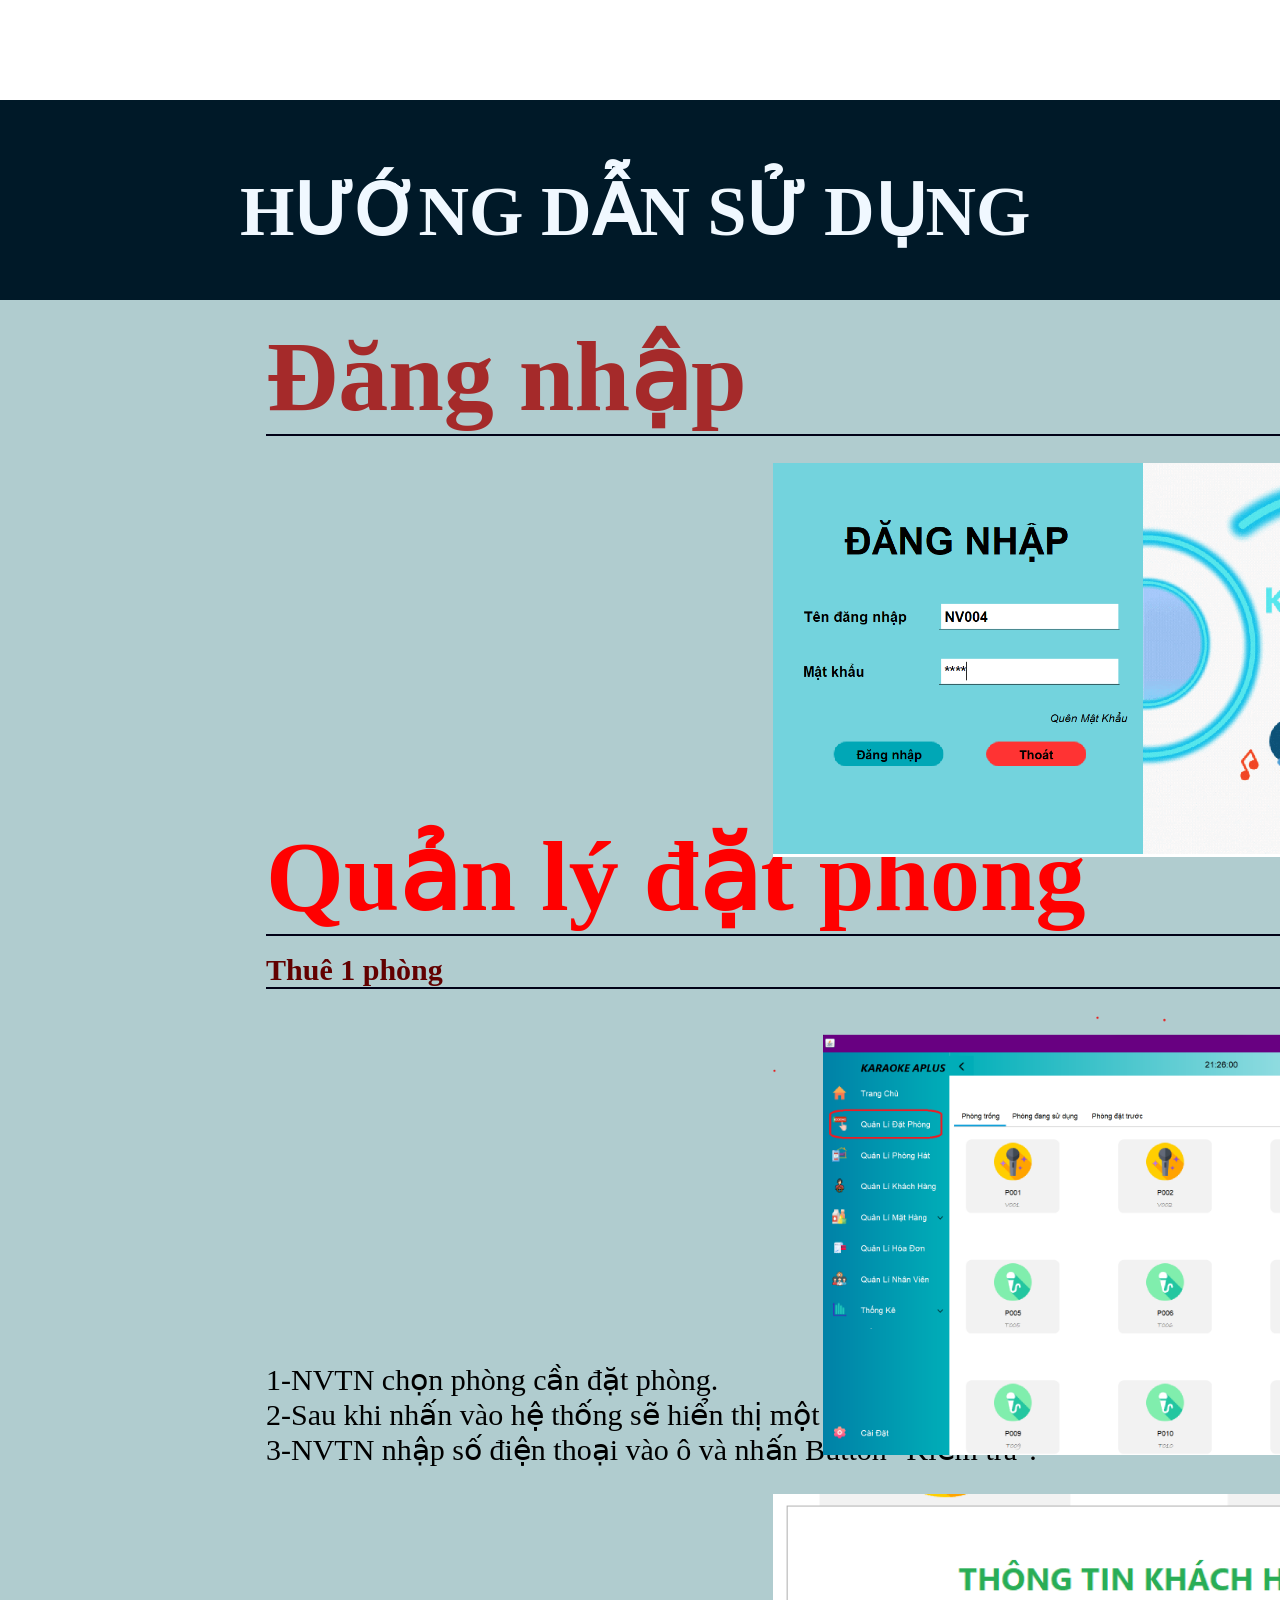
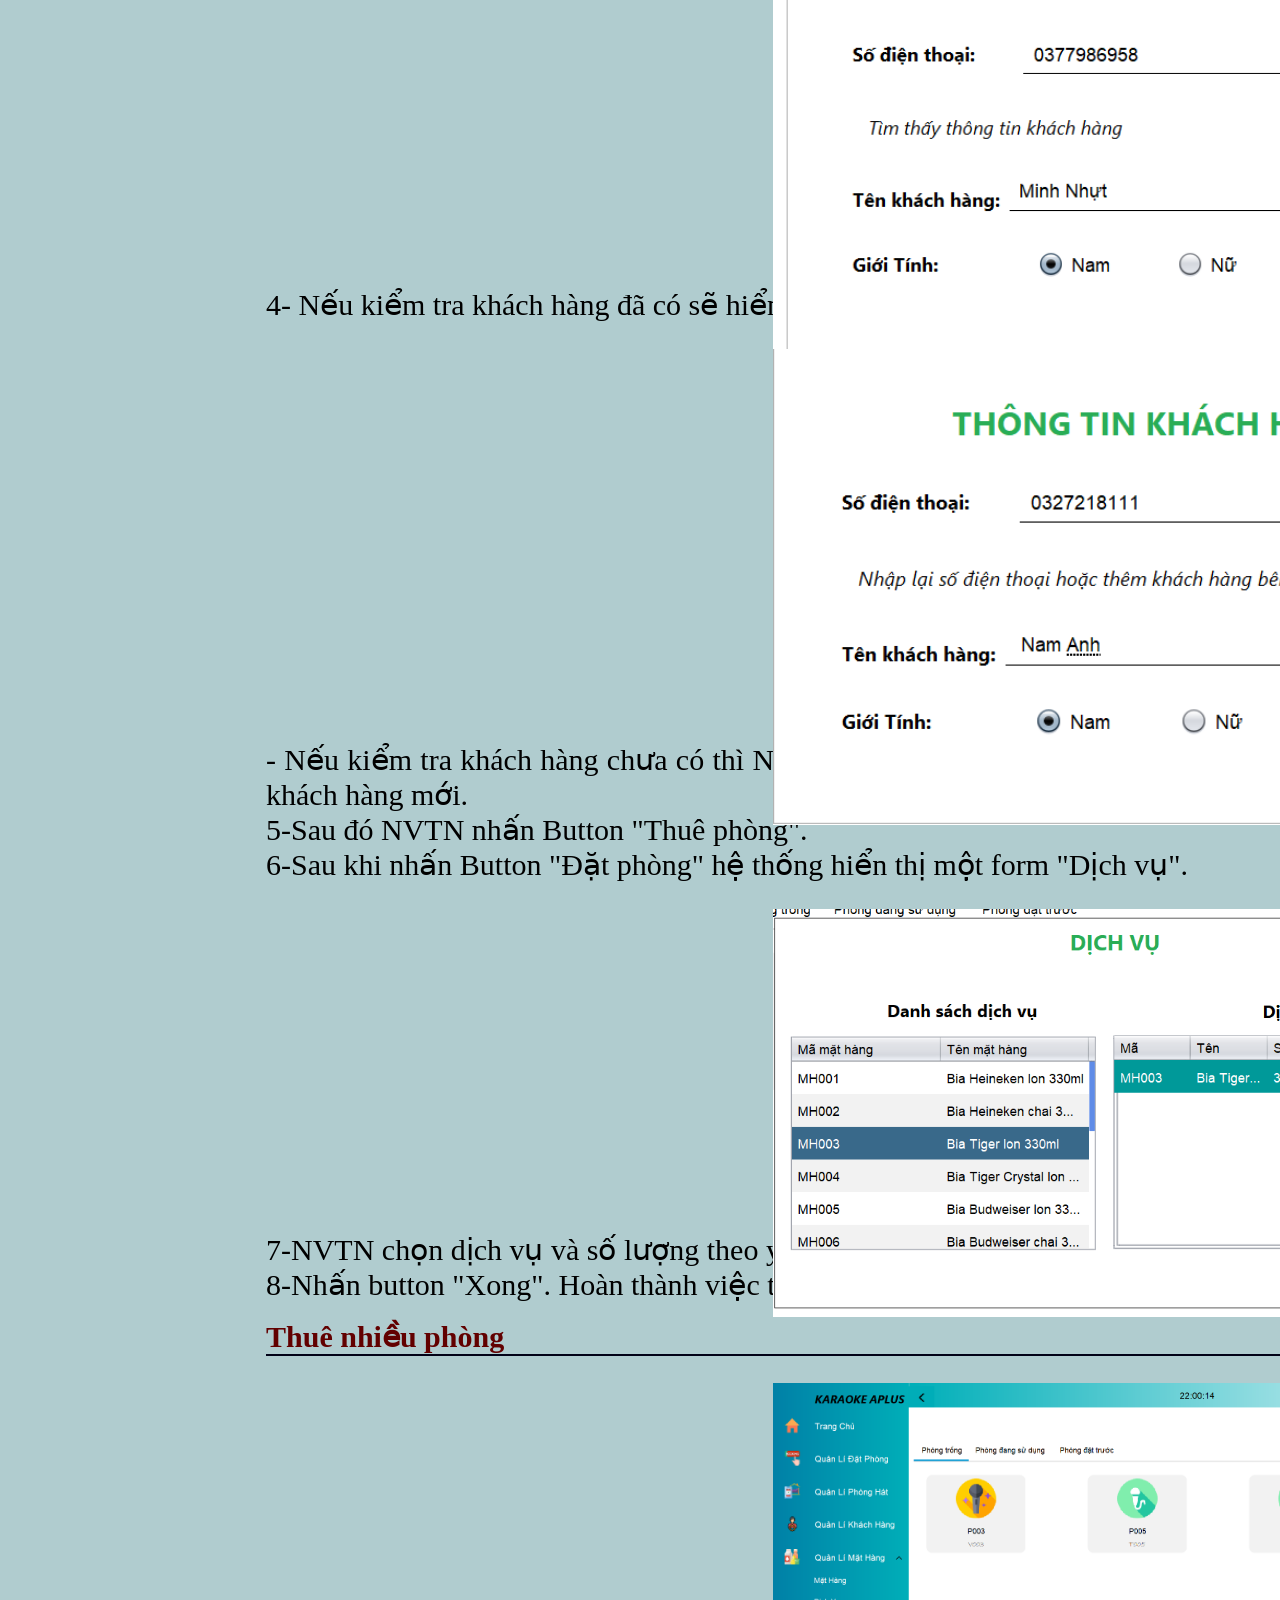
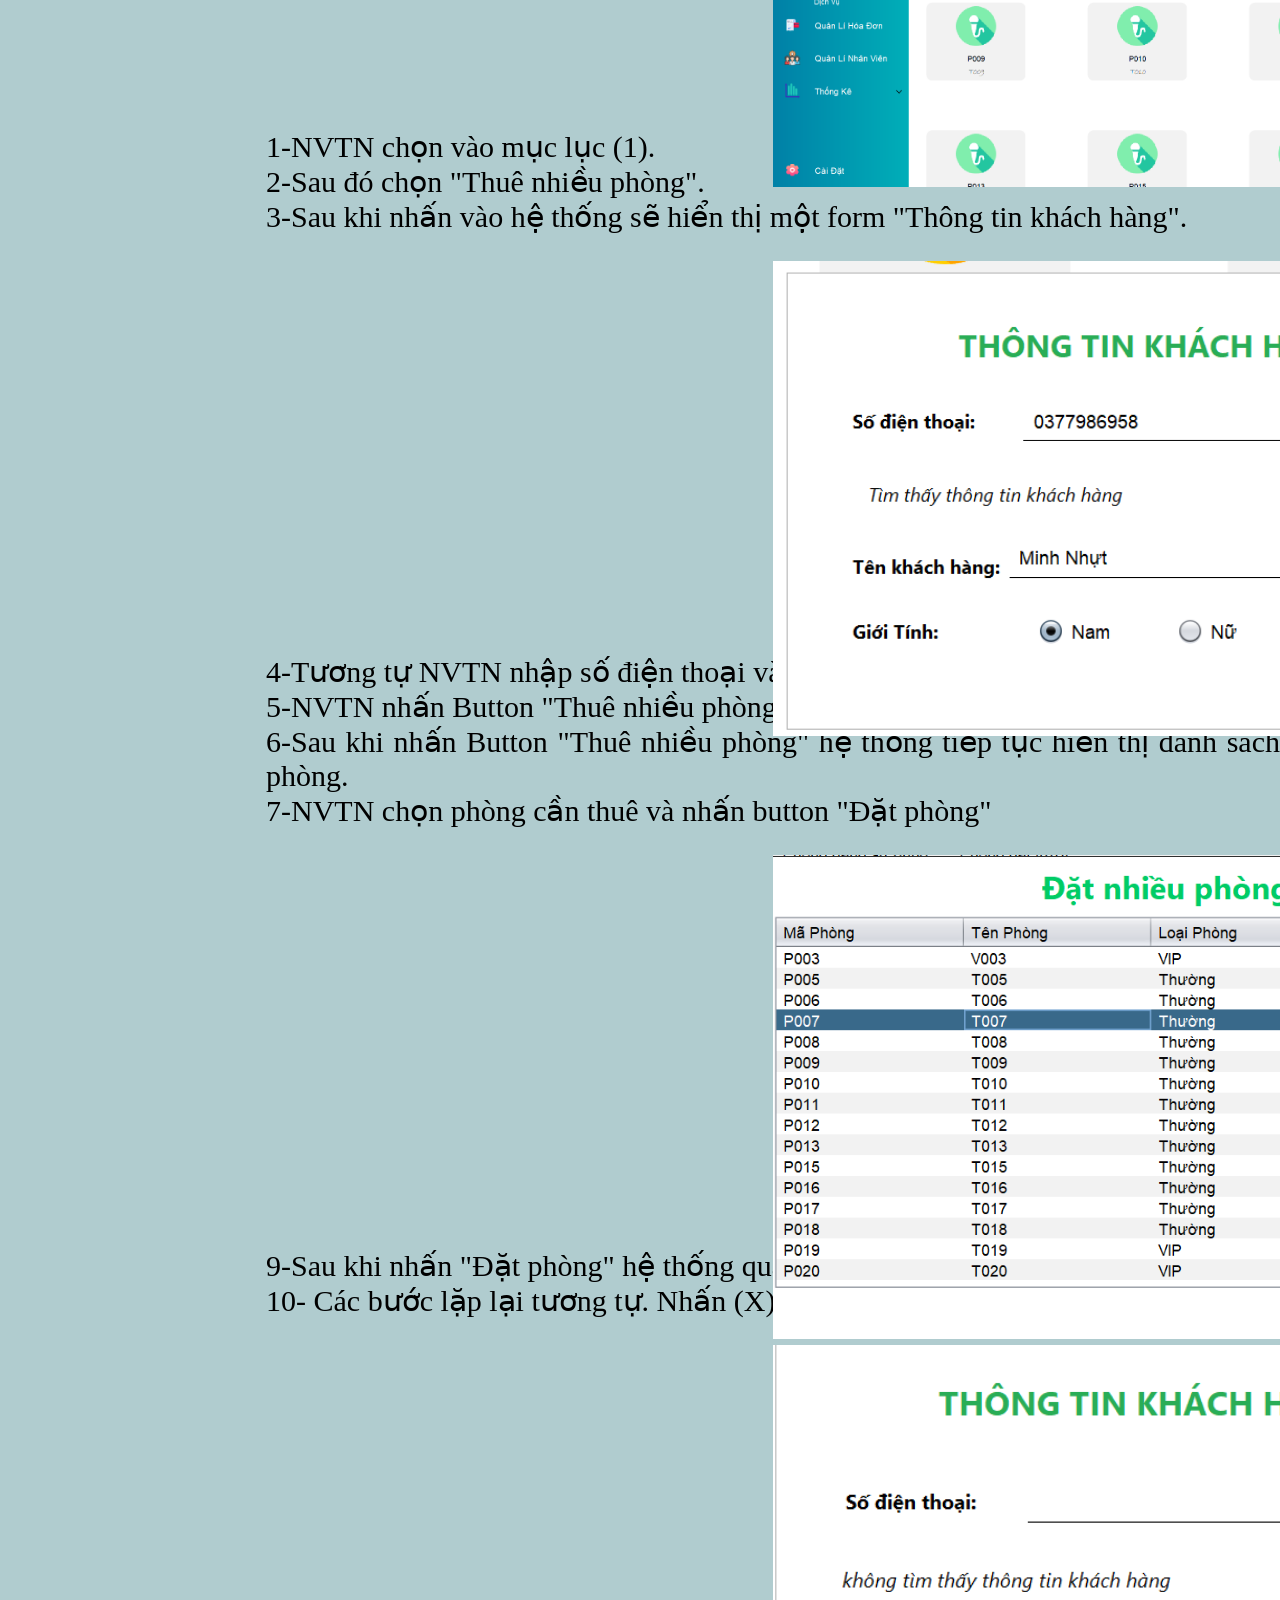
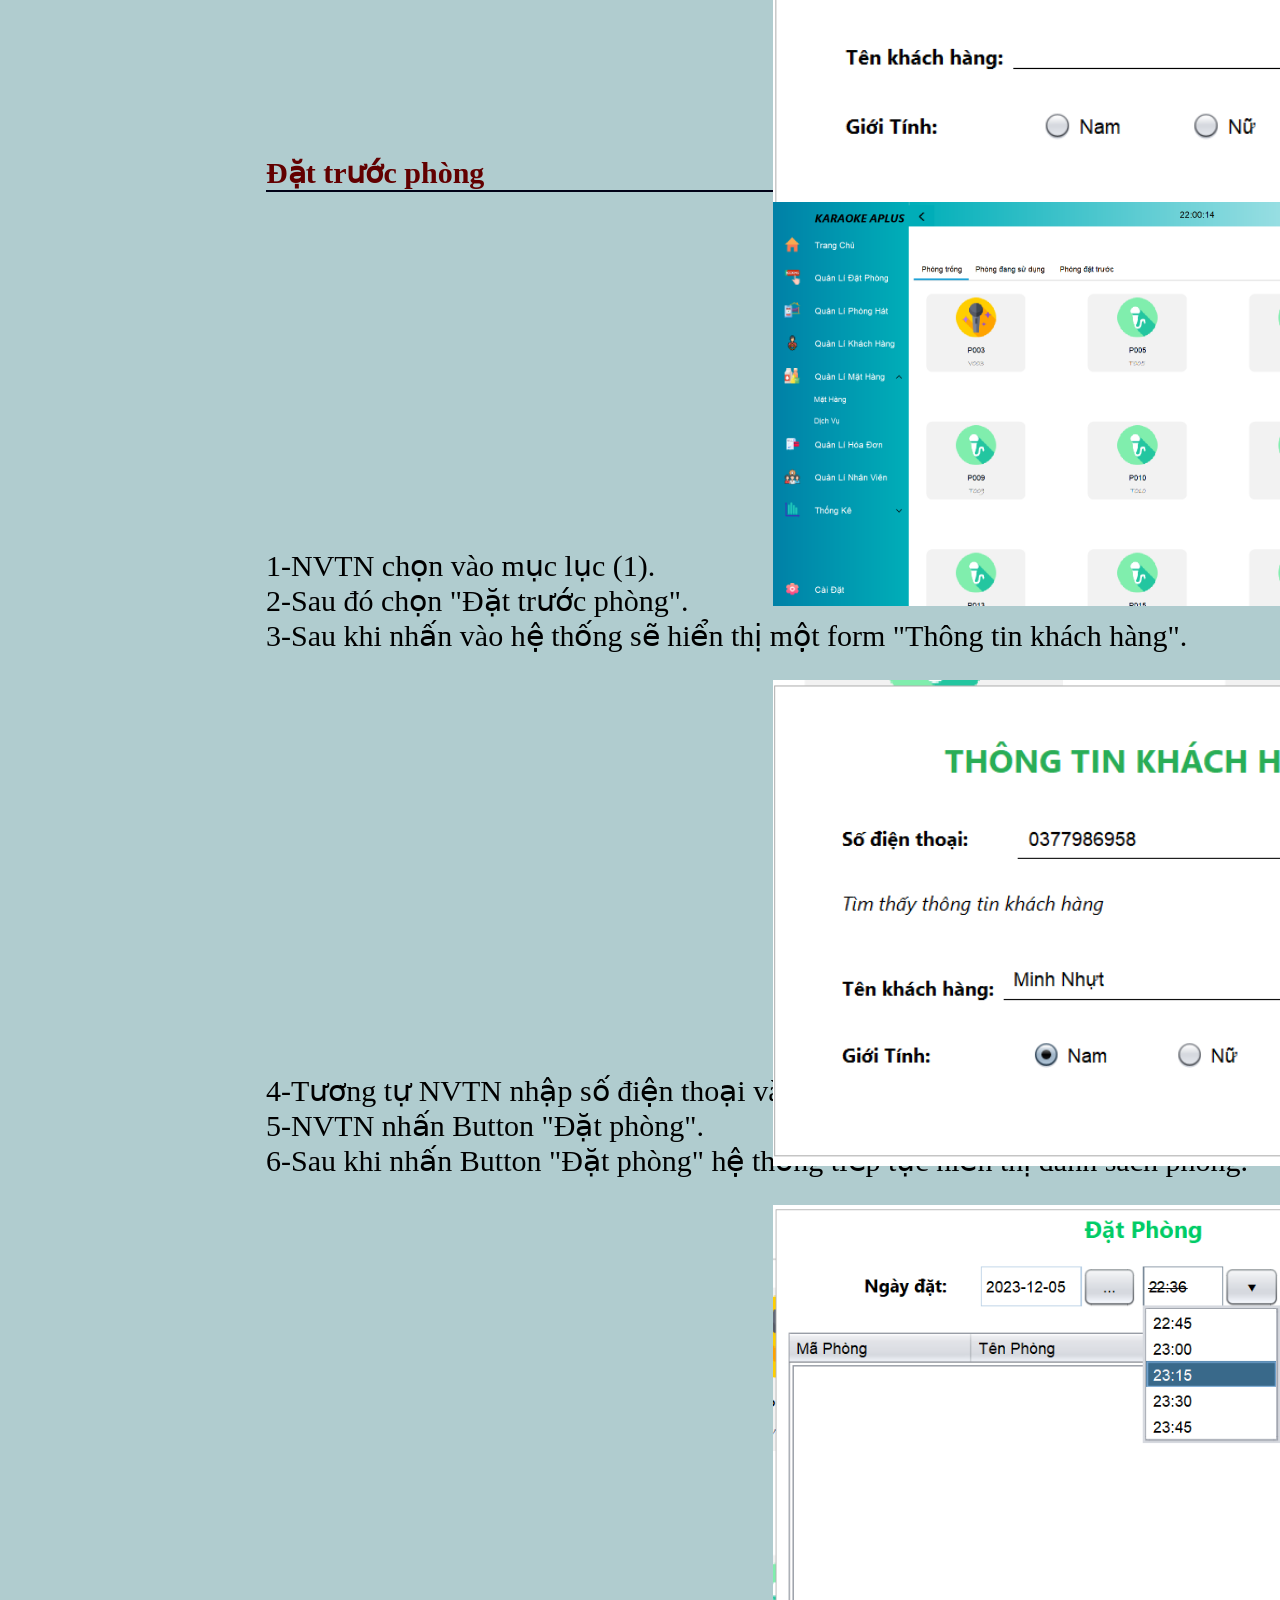
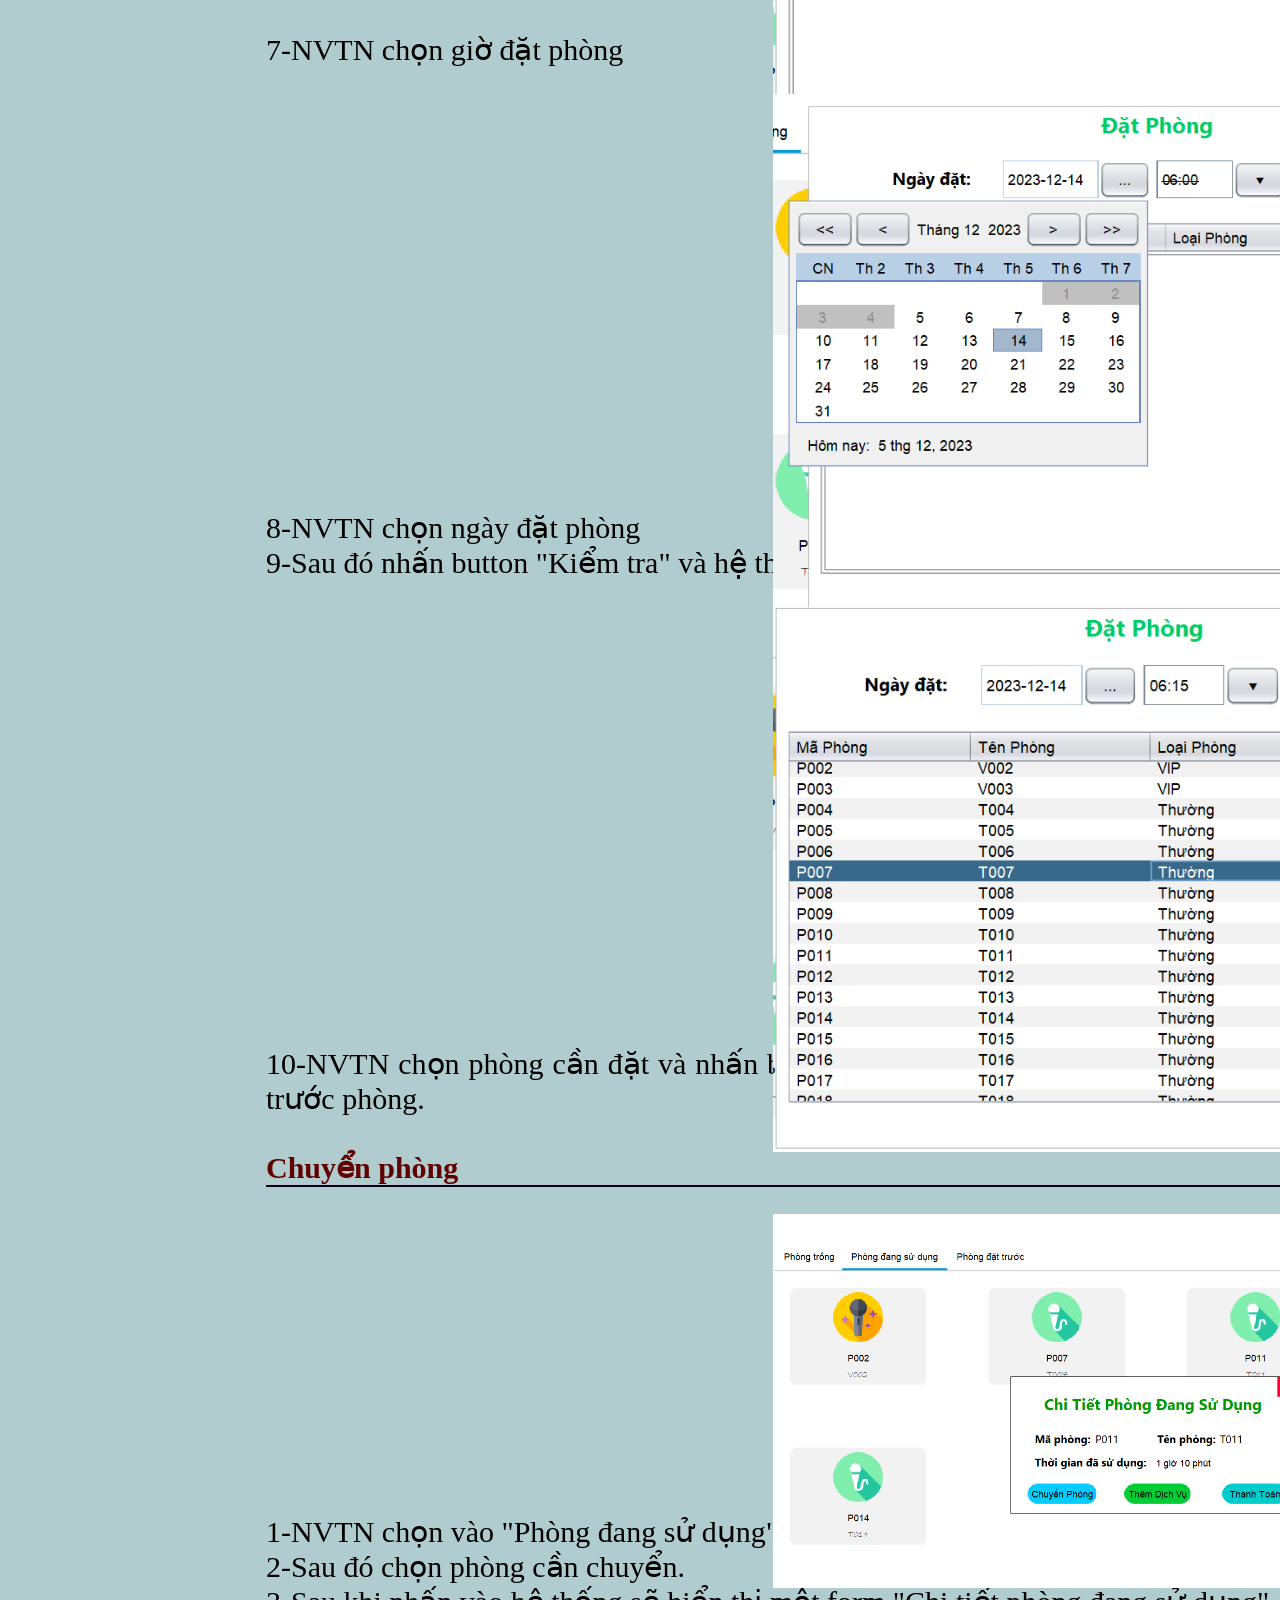
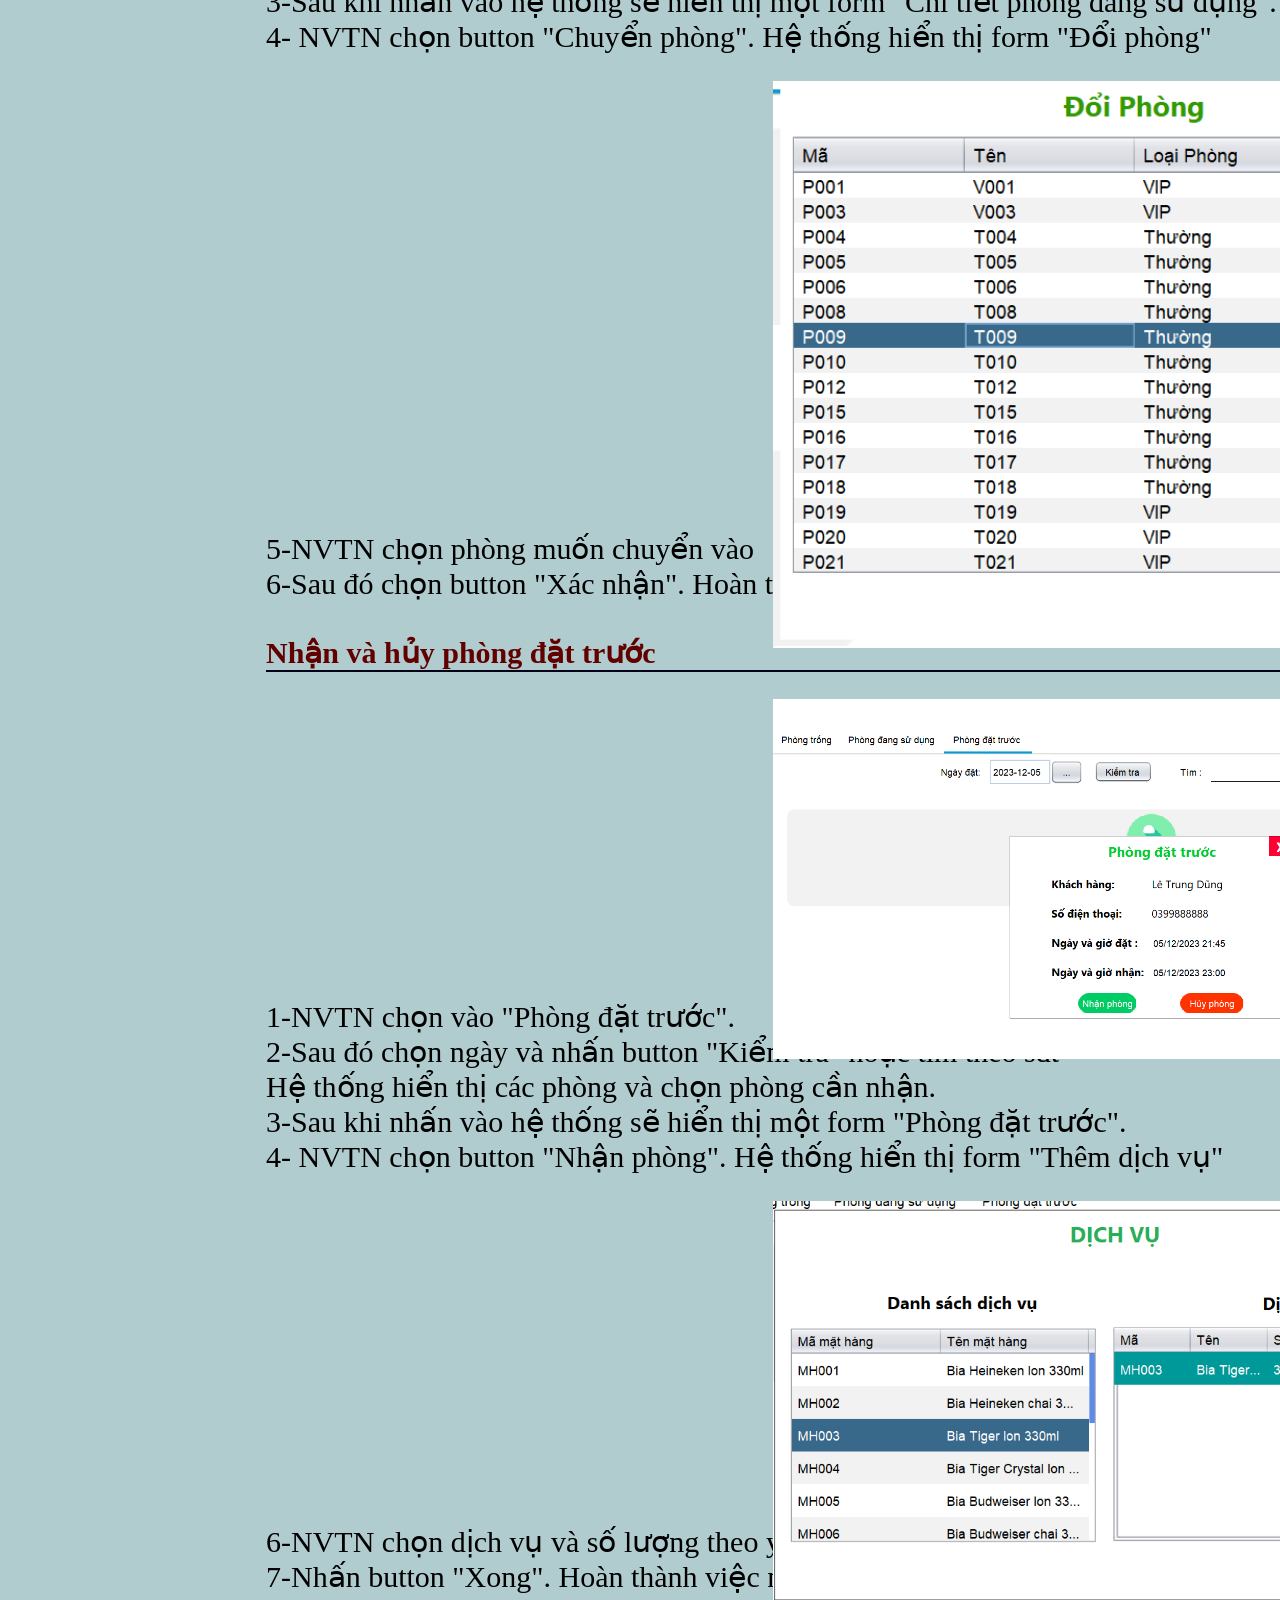
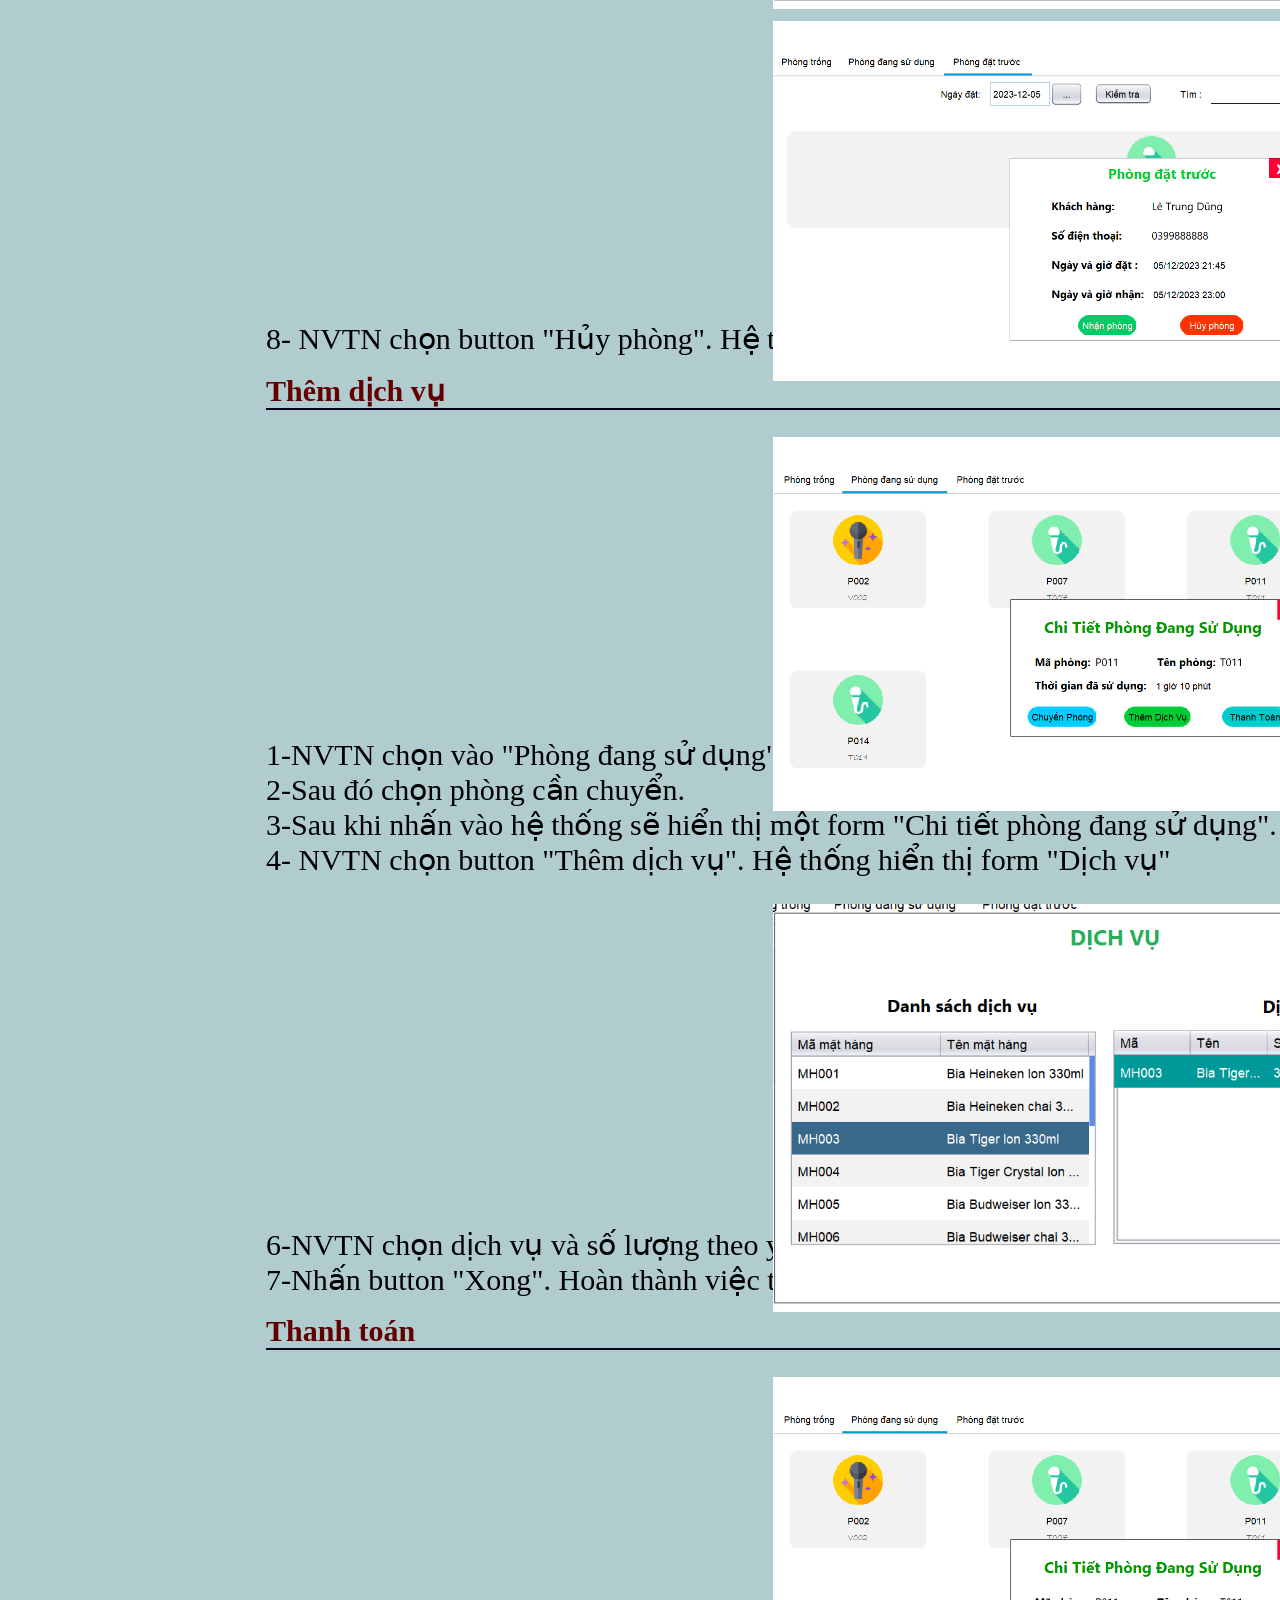
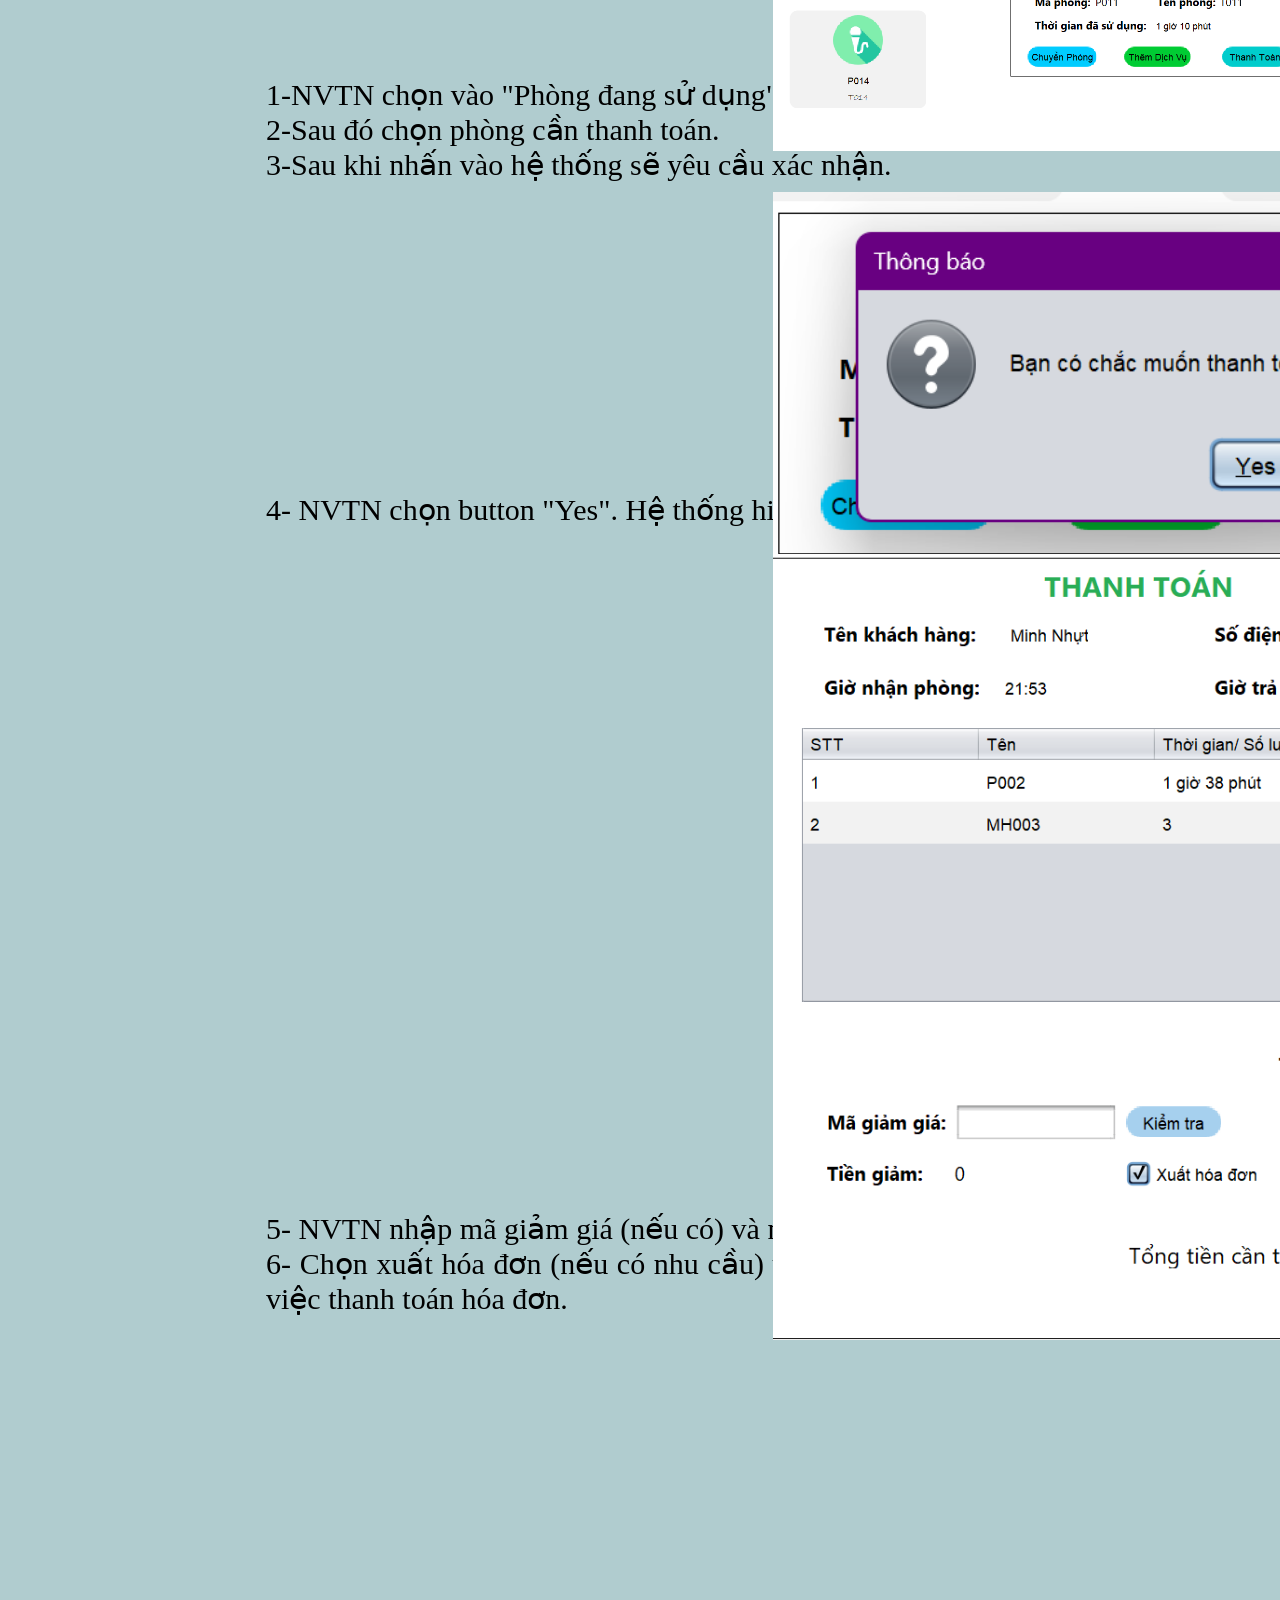
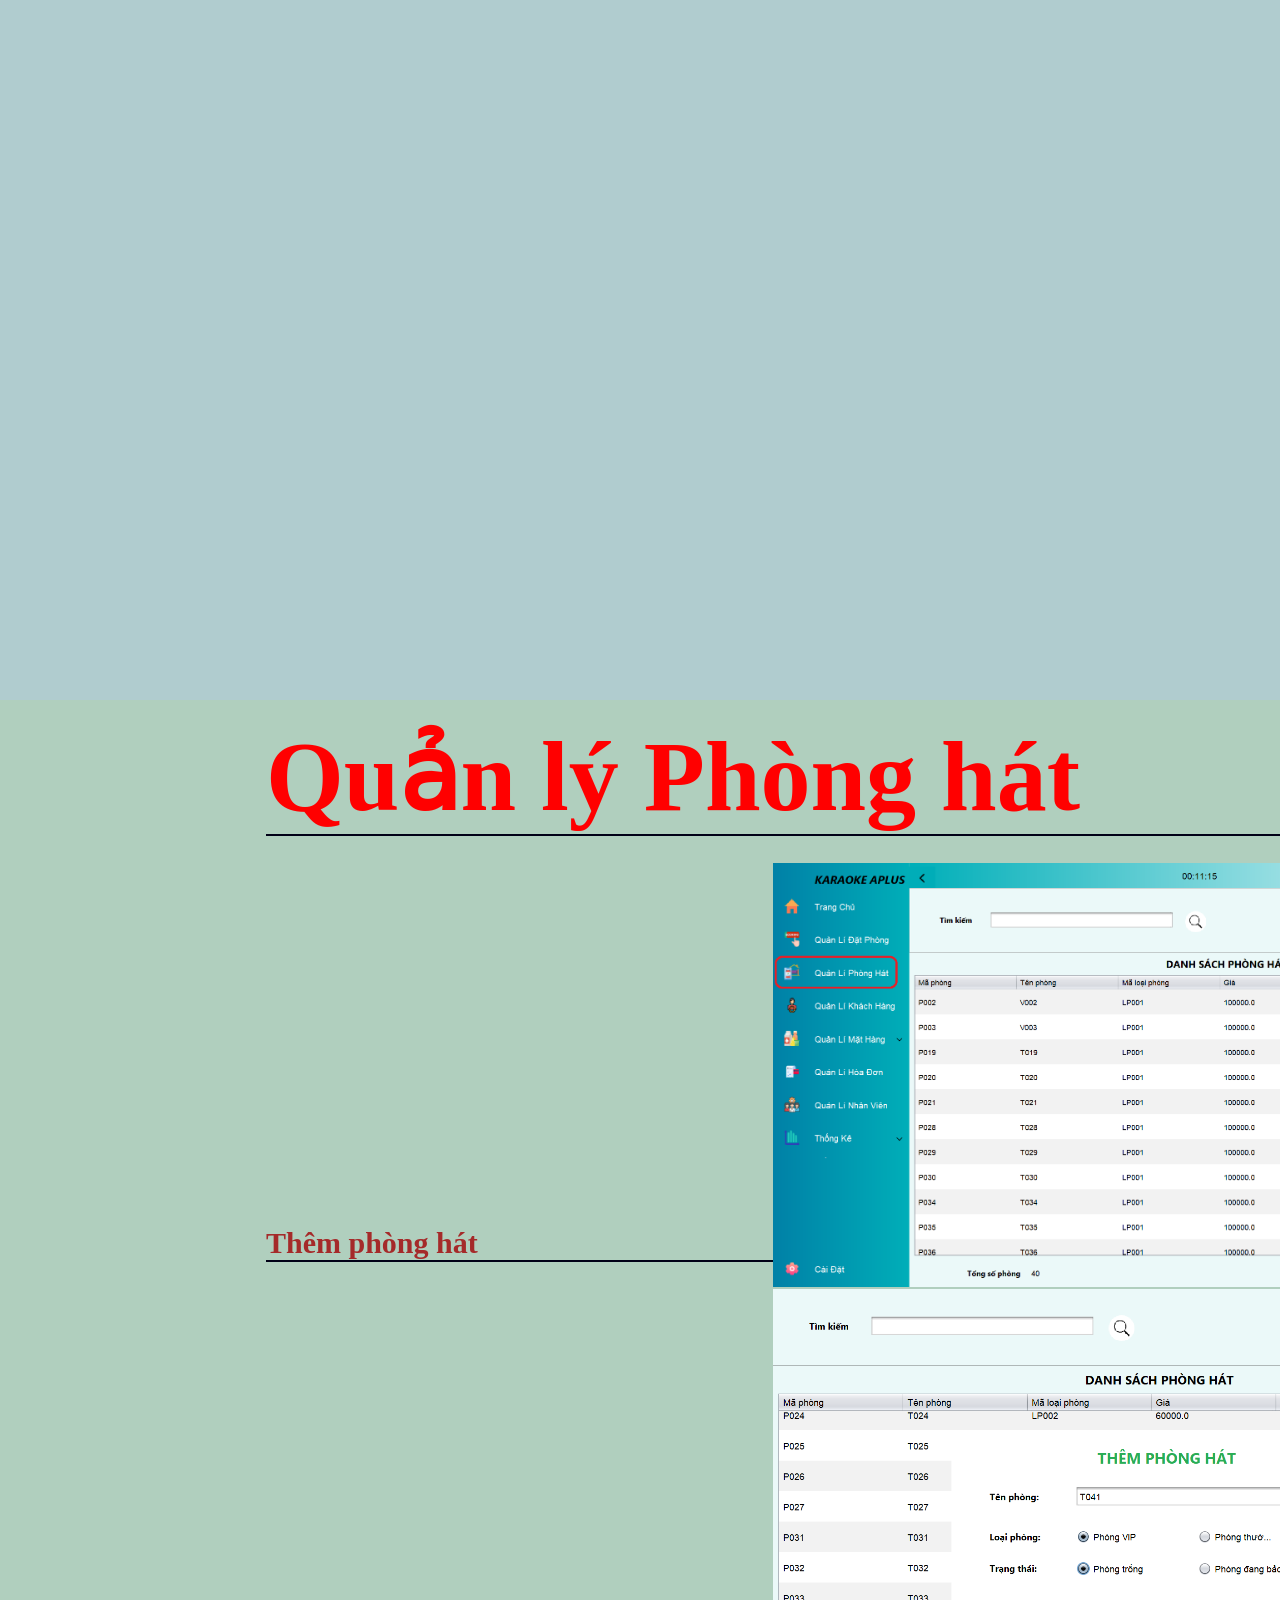
==== commit 4ae4ad4a: "update" ====
--- a/html/hdsd.html
+++ b/html/hdsd.html
@@ -22,7 +22,7 @@
         <div class="phan2">
             <div class="text">
                 <br>
-                <b style="font-size : 50px; color: brown;"> Đăng nhập</b>
+                <b style="font-size : 100px; color: brown;"> Đăng nhập</b>
                 <hr color="rgb(1, 161, 176)" padding="10px">
                 <br>
                 <div class="hinh">
@@ -51,7 +51,7 @@
             </p>
             <div class="text">
                 <br>
-                <b style="font-size : 50px; color: rgb(255, 0, 0);"> Quản lý đặt phòng</b>
+                <b style="font-size : 100px; color: rgb(255, 0, 0);"> Quản lý đặt phòng</b>
                 <hr color="rgb(1, 161, 176)" padding="10px">
                 <br>
                 <b style="font-size : 30px; color: rgb(98, 0, 0);"> Thuê 1 phòng</b>
@@ -370,7 +370,7 @@
         <div class="phan3">
             <div class="text2">
                 <br>
-                <b style="font-size : 50px; color: rgb(255, 0, 0);"> Quản lý Phòng hát</b>
+                <b style="font-size : 100px; color: rgb(255, 0, 0);"> Quản lý Phòng hát</b>
                 <hr color="rgb(1, 161, 176)" padding="10px">
                 <br>
                 <div class="hinh2">
@@ -481,7 +481,7 @@
         <div class="phan4">
             <div class="text3">
                 <br>
-                <b style="font-size : 50px; color: rgb(255, 0, 0);"> Quản lý Khách hàng</b>
+                <b style="font-size : 100px; color: rgb(255, 0, 0);"> Quản lý Khách hàng</b>
                 <hr color="rgb(1, 161, 176)" padding="10px">
                 <br>
                 <div class="hinh3">
@@ -564,7 +564,7 @@
         <div class="phan5">
             <div class="text4">
                 <br>
-                <b style="font-size : 50px; color: rgb(255, 0, 0);"> Quản lý Mặt hàng</b>
+                <b style="font-size : 100px; color: rgb(255, 0, 0);"> Quản lý Mặt hàng</b>
                 <hr color="rgb(1, 161, 176)" padding="10px">
                 <br>
                 <div class="hinh4">
@@ -693,7 +693,7 @@
         <div class="phan6">
             <div class="text5">
                 <br>
-                <b style="font-size : 50px; color: rgb(255, 0, 0);"> Quản lý Nhân viên</b>
+                <b style="font-size : 100px; color: rgb(255, 0, 0);"> Quản lý Nhân viên</b>
                 <hr color="rgb(1, 161, 176)" padding="10px">
                 <br>
                 <div class="hinh5">
@@ -790,7 +790,7 @@
         <div class="phan7">
             <div class="text6">
                 <br>
-                <b style="font-size : 50px; color: rgb(255, 0, 0);"> Quản lý Hóa đơn</b>
+                <b style="font-size : 100px; color: rgb(255, 0, 0);"> Quản lý Hóa đơn</b>
                 <hr color="rgb(1, 161, 176)" padding="10px">
                 <br>
                 <div class="hinh6">
@@ -823,7 +823,7 @@
         <div class="phan8">
             <div class="text7">
                 <br>
-                <b style="font-size : 50px; color: rgb(255, 0, 0);"> Thống kê</b>
+                <b style="font-size : 100px; color: rgb(255, 0, 0);"> Thống kê</b>
                 <hr color="rgb(1, 161, 176)" padding="10px">
                 <br>
                 <div class="hinh7">
@@ -907,7 +907,7 @@
         <div class="phan9">
             <div class="text8">
                 <br>
-                <b style="font-size : 50px; color: rgb(255, 0, 0);"> Hướng dẫn sử dụng</b>
+                <b style="font-size : 100px; color: rgb(255, 0, 0);"> Hướng dẫn sử dụng</b>
                 <hr color="rgb(1, 161, 176)" padding="10px">
                 <br>
                 <div class="hinh8">
@@ -924,7 +924,7 @@
                 <br>
                 <br>
                 <br>
-                <b style="font-size : 50px; color: rgb(255, 0, 0);"> Quên mật khẩu</b>
+                <b style="font-size : 100px; color: rgb(255, 0, 0);"> Quên mật khẩu</b>
                 <hr color="rgb(1, 161, 176)" padding="10px">  
                 <br>  
                 <p style="font-size : 30px">
@@ -949,7 +949,7 @@
                     4- Chọn "OK" để hoàn tất.
                 </p>
                 <br>
-                <b style="font-size : 50px; color: rgb(255, 0, 0);"> Đổi mật khẩu</b>
+                <b style="font-size : 100px; color: rgb(255, 0, 0);"> Đổi mật khẩu</b>
                 <hr color="rgb(1, 161, 176)" padding="10px">
                 <br>
                 <div class="hinh">
@@ -978,7 +978,7 @@
                     4- Chọn "Lưu" để hoàn thành.
                 </p>
                 <br>
-                <b style="font-size : 50px; color: rgb(255, 0, 0);"> Đăng xuất</b>
+                <b style="font-size : 100px; color: rgb(255, 0, 0);"> Đăng xuất</b>
                 <hr color="rgb(1, 161, 176)" padding="10px">
                 <br>
                 <br>
--- a/CSS/hdsd.css
+++ b/CSS/hdsd.css
@@ -6,205 +6,205 @@
 }
 div.container {
     position: relative;
-    inset-block-start: 100px;
+    top: 100px;
 }
 
 div.phan1 {
-    inline-size: 100%;
-    block-size: 200px;
+    width: 100%;
+    height: 200px;
     background-color: rgb(0, 25, 40);
 }
 div.phan2 {
-    inline-size: 100%;
-    block-size: 14800px;
+    width: 100%;
+    height: 14800px;
     background-color: #b0cccf;
 }
 
 div.text {
-    inline-size: 80%;
-    float: inline-end;
-    text-align: justify;
-    font-size: 15px;
-    padding-inline-start: 10px;
-    background-color: #b0cccf;
-     block-size: 500px; 
+    width: 80%;
+    float: inline-end;
+    text-align: justify;
+    font-size: 15px;
+    padding-left: 10px;
+    background-color: #b0cccf;
+     height: 500px; 
 }
 div.hinh {
-    block-size: 100px;
-    inline-size: 50%;
+    height: 100px;
+    width: 50%;
     float: inline-end;
 }
 
 div.phan2 div.text div.hinh img {
-    inline-size: 50%;
-    position: relative;
-    inset-block-start: 10px;
+    width: 50%;
+    position: relative;
+    top: 10px;
 }
 div.phan3 {
-    inline-size: 100%;
-    block-size: 4200px;
+    width: 100%;
+    height: 4200px;
     background-color: #b0cfbe;
 }
 div.hinh2 {
-    block-size: 100px;
-    inline-size: 50%;
+    height: 100px;
+    width: 50%;
     float: inline-end;
 }
 div.text2 {
-    inline-size: 80%;
-    float: inline-end;
-    text-align: justify;
-    font-size: 15px;
-    padding-inline-start: 10px;
-    background-color: #b0cfbe;
-     block-size: 500px; 
+    width: 80%;
+    float: inline-end;
+    text-align: justify;
+    font-size: 15px;
+    padding-left: 10px;
+    background-color: #b0cfbe;
+     height: 500px; 
 }
 div.phan3 div.text2 div.hinh2 img {
-    inline-size: 50%;
-    position: relative;
-    inset-block-start: 10px;
+    width: 50%;
+    position: relative;
+    top: 10px;
 }
 div.phan4 {
-    inline-size: 100%;
-    block-size: 3200px;
+    width: 100%;
+    height: 3200px;
     background-color: #b0cccf;
 }
 div.hinh3 {
-    block-size: 100px;
-    inline-size: 50%;
+    height: 100px;
+    width: 50%;
     float: inline-end;
 }
 div.text3 {
-    inline-size: 80%;
-    float: inline-end;
-    text-align: justify;
-    font-size: 15px;
-    padding-inline-start: 10px;
-    background-color: #b0cccf;
-     block-size: 500px; 
+    width: 80%;
+    float: inline-end;
+    text-align: justify;
+    font-size: 15px;
+    padding-left: 10px;
+    background-color: #b0cccf;
+     height: 500px; 
 }
 div.phan4 div.text3 div.hinh3 img {
-    inline-size: 50%;
-    position: relative;
-    inset-block-start: 10px;
+    width: 50%;
+    position: relative;
+    top: 10px;
 }
 div.phan5 {
-    inline-size: 100%;
-    block-size: 4700px;
+    width: 100%;
+    height: 4700px;
     background-color: #b0cfbe;
 }
 div.hinh4 {
-    block-size: 100px;
-    inline-size: 50%;
+    height: 100px;
+    width: 50%;
     float: inline-end;
 }
 div.text4 {
-    inline-size: 80%;
-    float: inline-end;
-    text-align: justify;
-    font-size: 15px;
-    padding-inline-start: 10px;
-    background-color: #b0cfbe;
-     block-size: 500px; 
+    width: 80%;
+    float: inline-end;
+    text-align: justify;
+    font-size: 15px;
+    padding-left: 10px;
+    background-color: #b0cfbe;
+     height: 500px; 
 }
 div.phan5 div.text4 div.hinh4 img {
-    inline-size: 50%;
-    position: relative;
-    inset-block-start: 10px;
+    width: 50%;
+    position: relative;
+    top: 10px;
 }
 div.phan6 {
-    inline-size: 100%;
-    block-size: 3600px;
+    width: 100%;
+    height: 3600px;
     background-color: #b0cccf;
 }
 div.hinh5 {
-    block-size: 100px;
-    inline-size: 50%;
+    height: 100px;
+    width: 50%;
     float: inline-end;
 }
 div.text5 {
-    inline-size: 80%;
-    float: inline-end;
-    text-align: justify;
-    font-size: 15px;
-    padding-inline-start: 10px;
-    background-color: #b0cccf;
-     block-size: 500px; 
+    width: 80%;
+    float: inline-end;
+    text-align: justify;
+    font-size: 15px;
+    padding-left: 10px;
+    background-color: #b0cccf;
+     height: 500px; 
 }
 div.phan6 div.text5 div.hinh5 img {
-    inline-size: 50%;
-    position: relative;
-    inset-block-start: 10px;
+    width: 50%;
+    position: relative;
+    top: 10px;
 }
 div.phan7 {
-    inline-size: 100%;
-    block-size: 1200px;
+    width: 100%;
+    height: 1200px;
     background-color: #b0cfbe;
 }
 div.hinh6 {
-    block-size: 100px;
-    inline-size: 50%;
+    height: 100px;
+    width: 50%;
     float: inline-end;
 }
 div.text6 {
-    inline-size: 80%;
-    float: inline-end;
-    text-align: justify;
-    font-size: 15px;
-    padding-inline-start: 10px;
-    background-color: #b0cfbe;
-     block-size: 500px; 
+    width: 80%;
+    float: inline-end;
+    text-align: justify;
+    font-size: 15px;
+    padding-left: 10px;
+    background-color: #b0cfbe;
+     height: 500px; 
 }
 div.phan7 div.text6 div.hinh6 img {
-    inline-size: 50%;
-    position: relative;
-    inset-block-start: 10px;
+    width: 50%;
+    position: relative;
+    top: 10px;
 }
 div.phan8 {
-    inline-size: 100%;
-    block-size: 4000px;
+    width: 100%;
+    height: 4000px;
     background-color: #b0cccf;
 }
 div.hinh7 {
-    block-size: 100px;
-    inline-size: 50%;
+    height: 100px;
+    width: 50%;
     float: inline-end;
 }
 div.text7 {
-    inline-size: 80%;
-    float: inline-end;
-    text-align: justify;
-    font-size: 15px;
-    padding-inline-start: 10px;
-    background-color: #b0cccf;
-     block-size: 500px; 
+    width: 80%;
+    float: inline-end;
+    text-align: justify;
+    font-size: 15px;
+    padding-left: 10px;
+    background-color: #b0cccf;
+     height: 500px; 
 }
 div.phan8 div.text7 div.hinh7 img {
-    inline-size: 50%;
-    position: relative;
-    inset-block-start: 10px;
+    width: 50%;
+    position: relative;
+    top: 10px;
 }
 div.phan9 {
-    inline-size: 100%;
-    block-size: 4200px;
+    width: 100%;
+    height: 4200px;
     background-color: #b0cfbe;
 }
 div.hinh8 {
-    block-size: 100px;
-    inline-size: 50%;
+    height: 100px;
+    width: 50%;
     float: inline-end;
 }
 div.text8 {
-    inline-size: 80%;
-    float: inline-end;
-    text-align: justify;
-    font-size: 15px;
-    padding-inline-start: 10px;
-    background-color: #b0cfbe;
-     block-size: 500px; 
+    width: 80%;
+    float: inline-end;
+    text-align: justify;
+    font-size: 15px;
+    padding-left: 10px;
+    background-color: #b0cfbe;
+     height: 500px; 
 }
 div.phan9 div.text8 div.hinh8 img {
-    inline-size: 50%;
-    position: relative;
-    inset-block-start: 10px;
-}+    width: 50%;
+    position: relative;
+    top: 10px;
+}
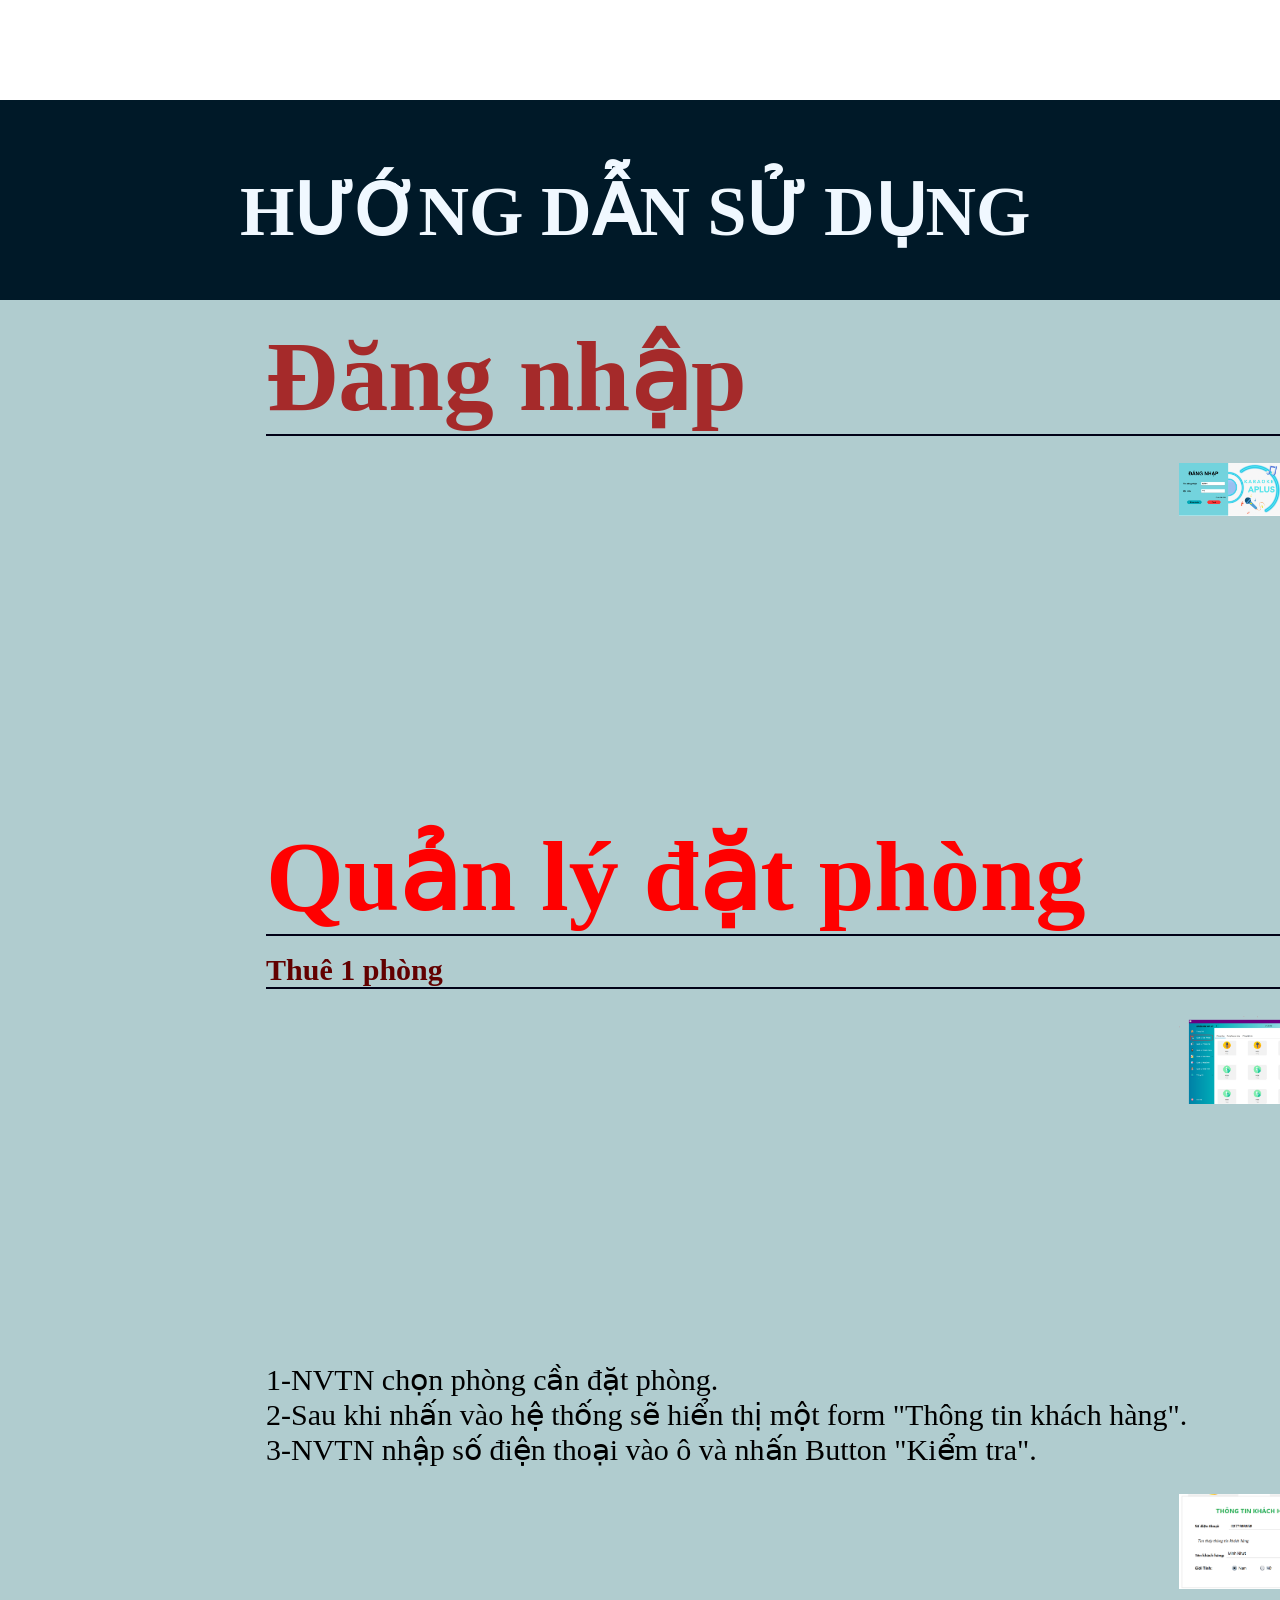
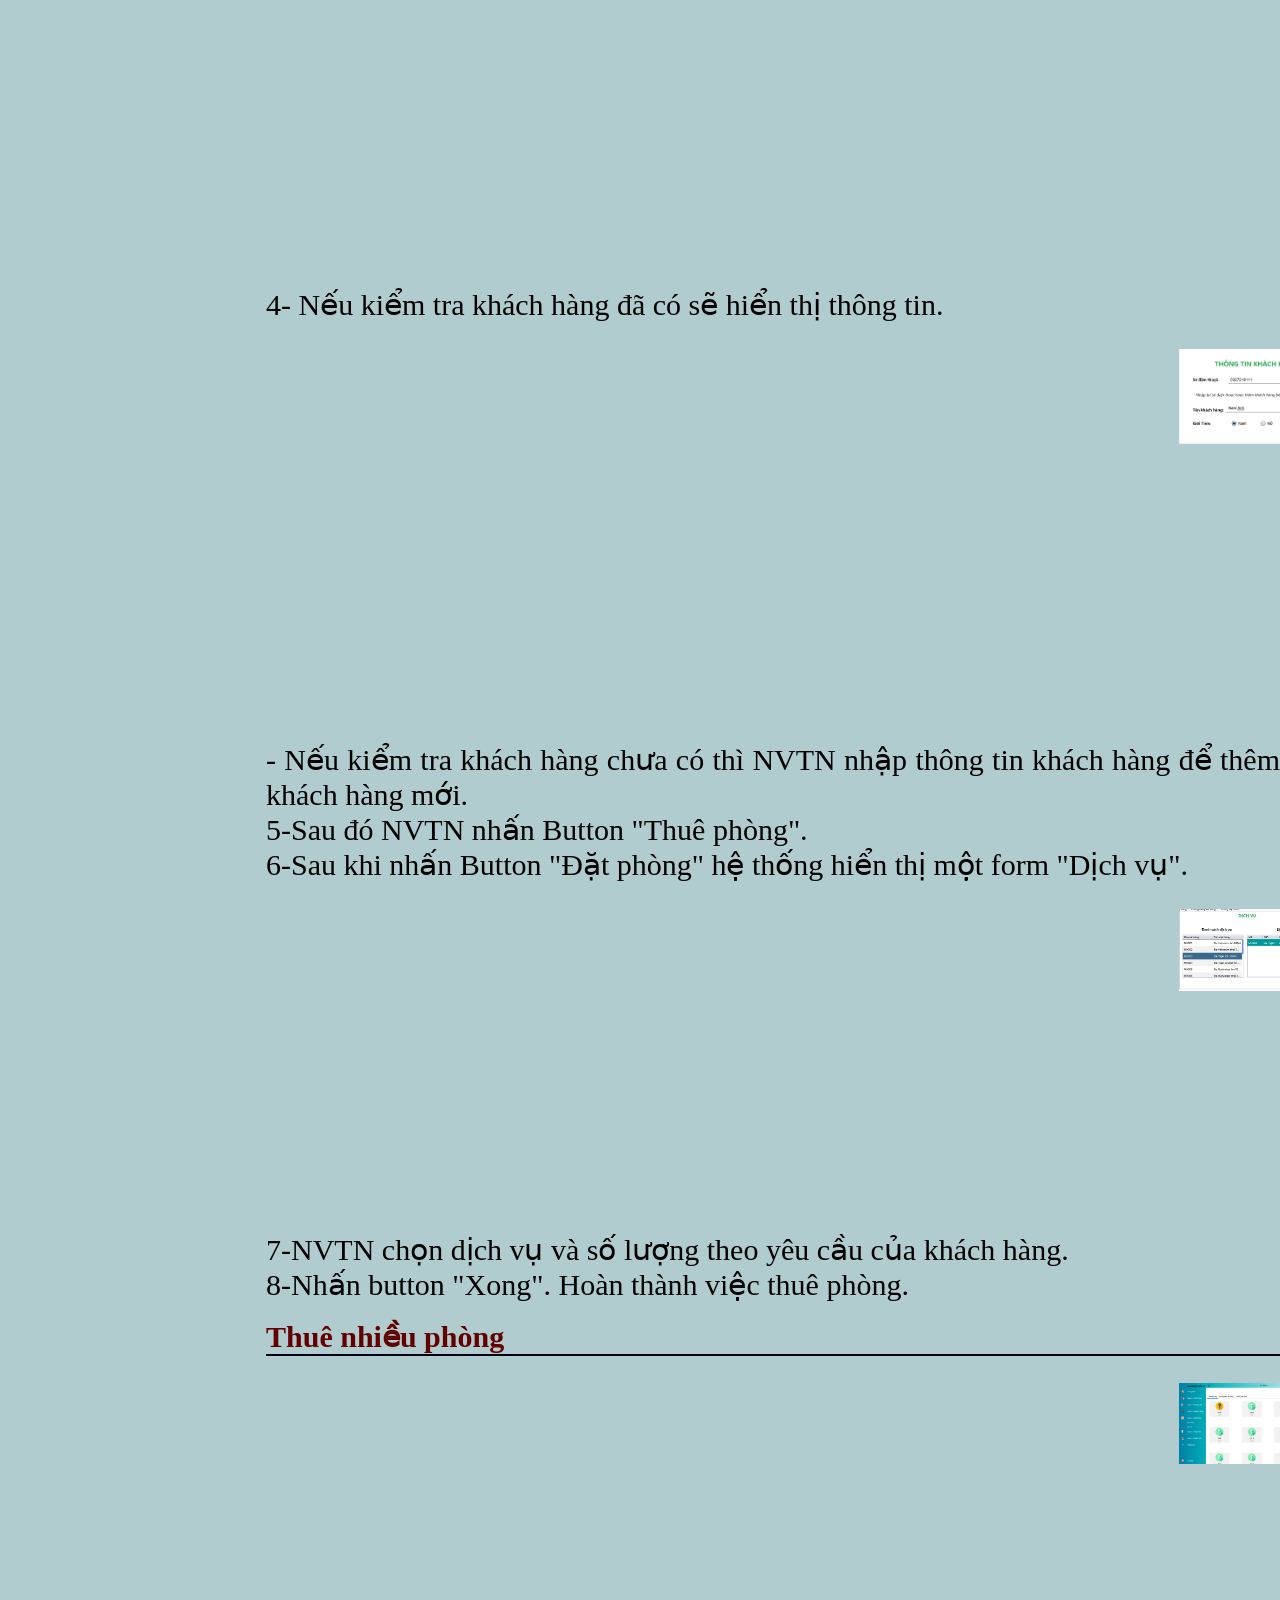
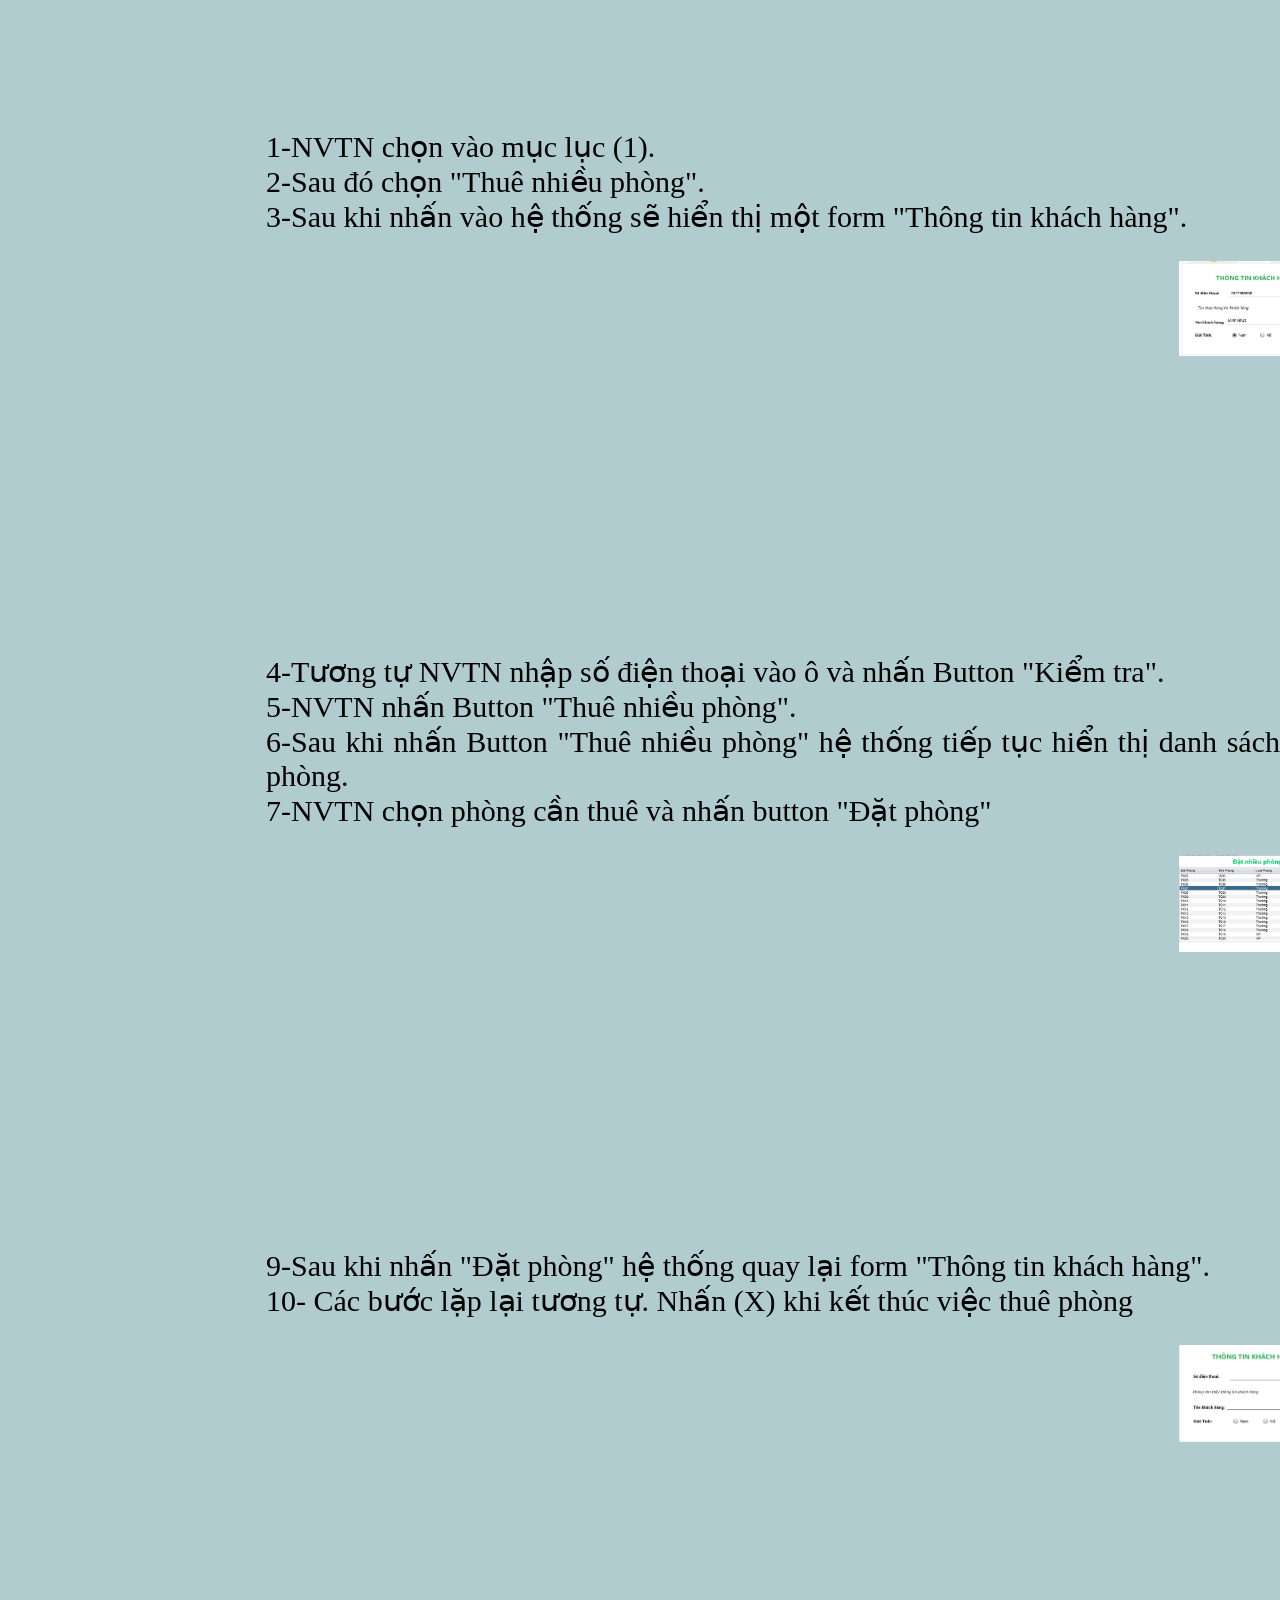
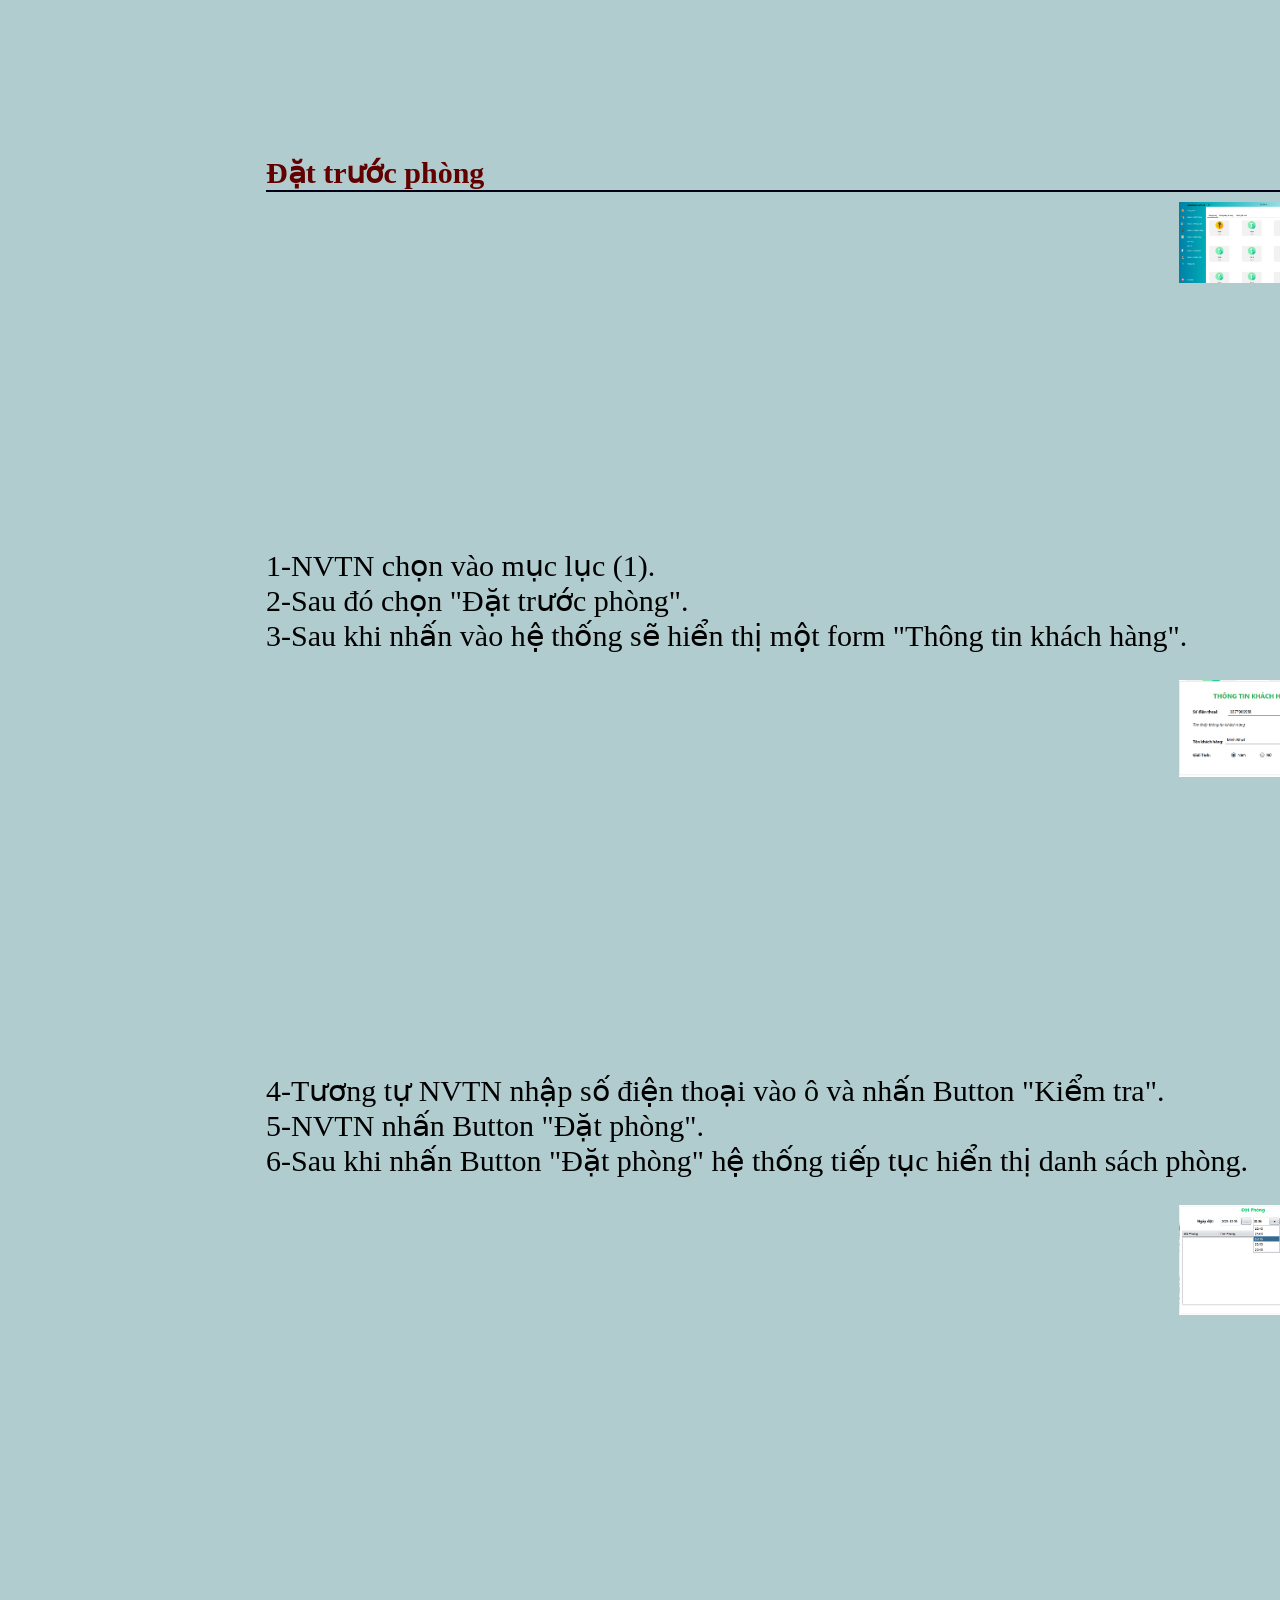
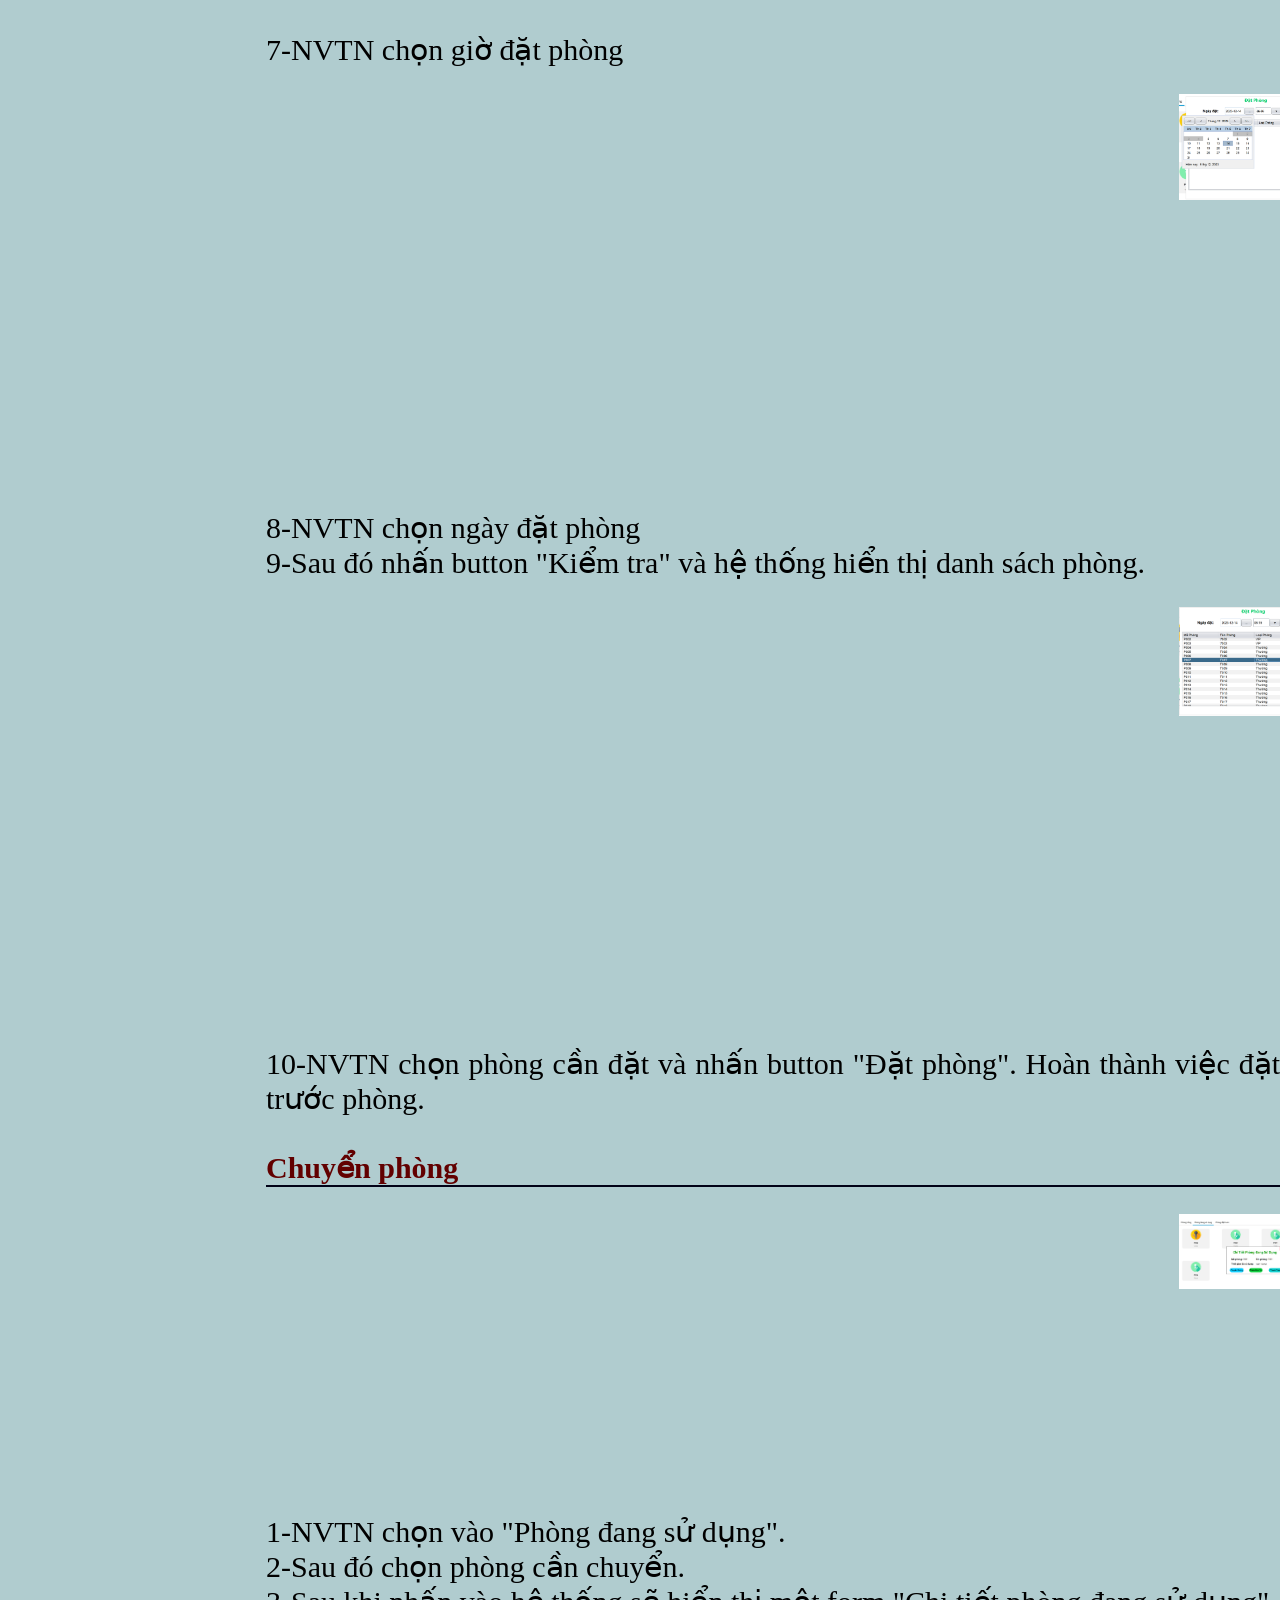
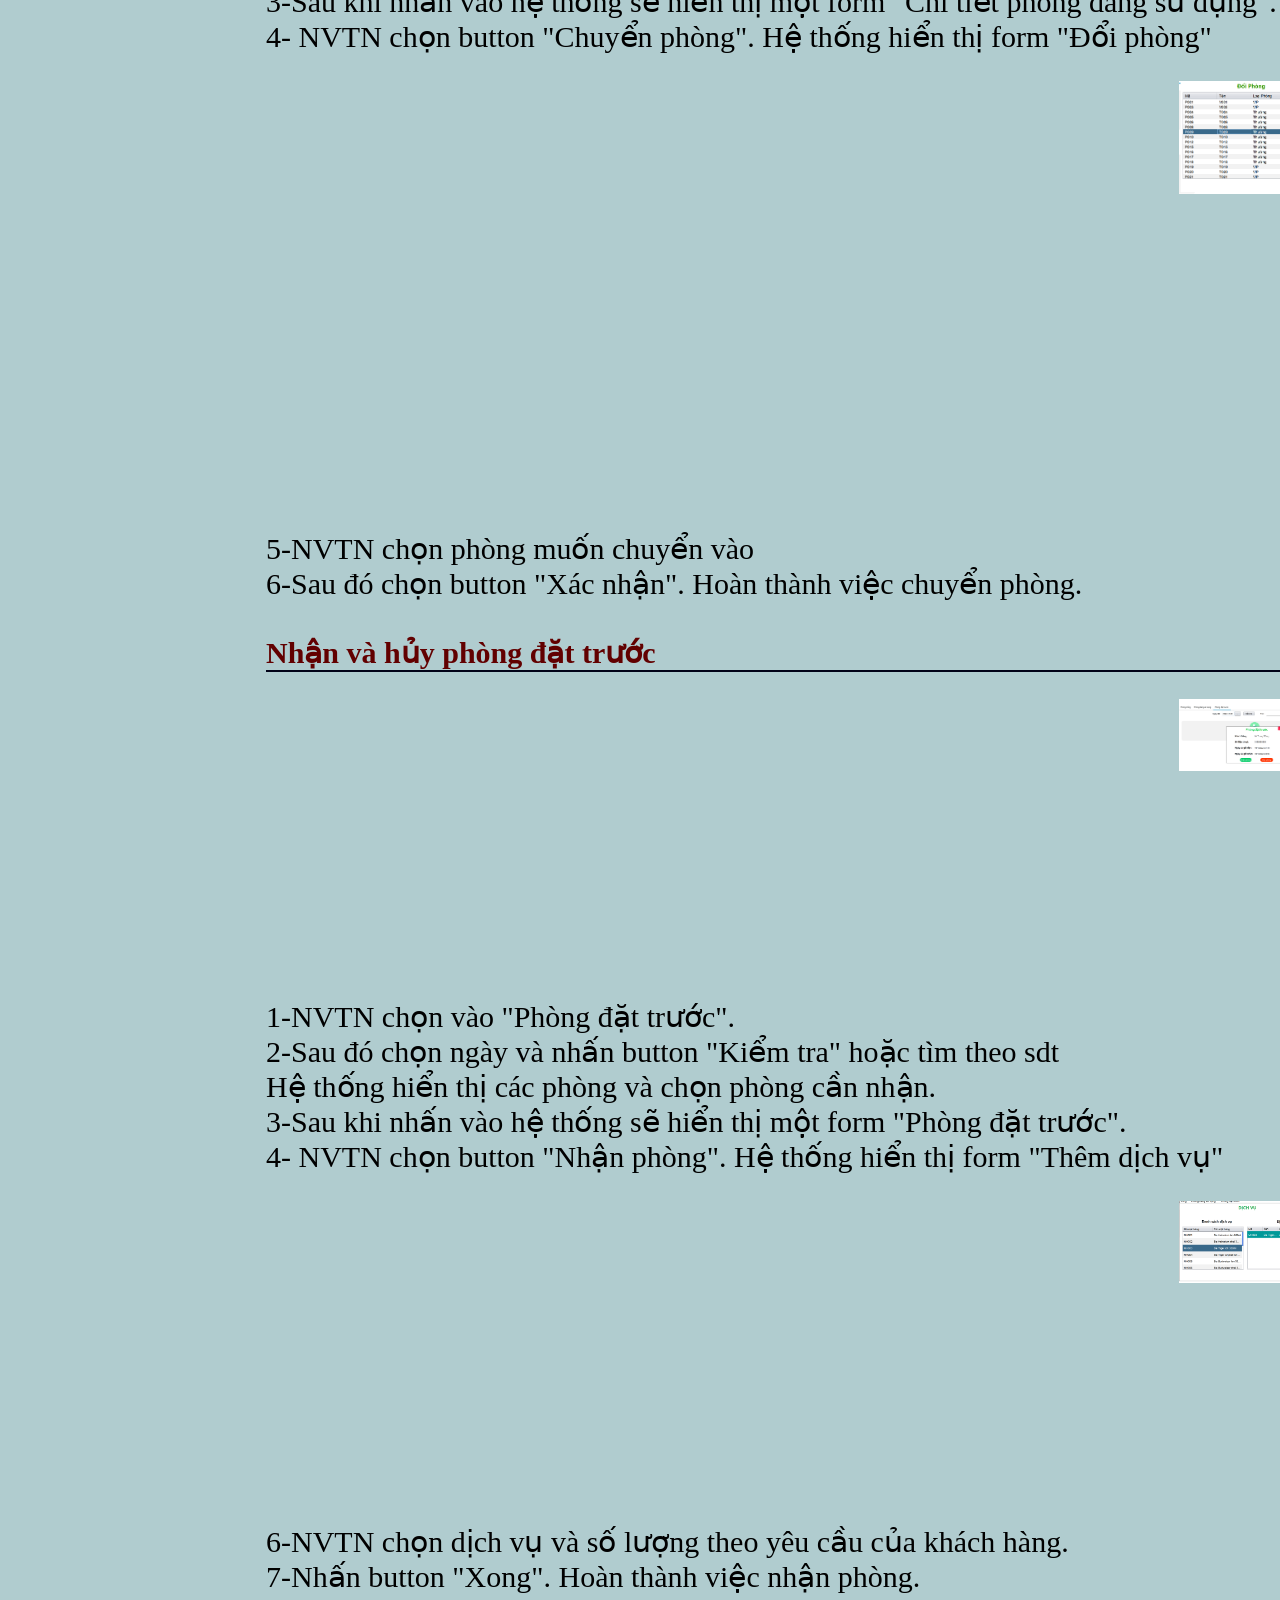
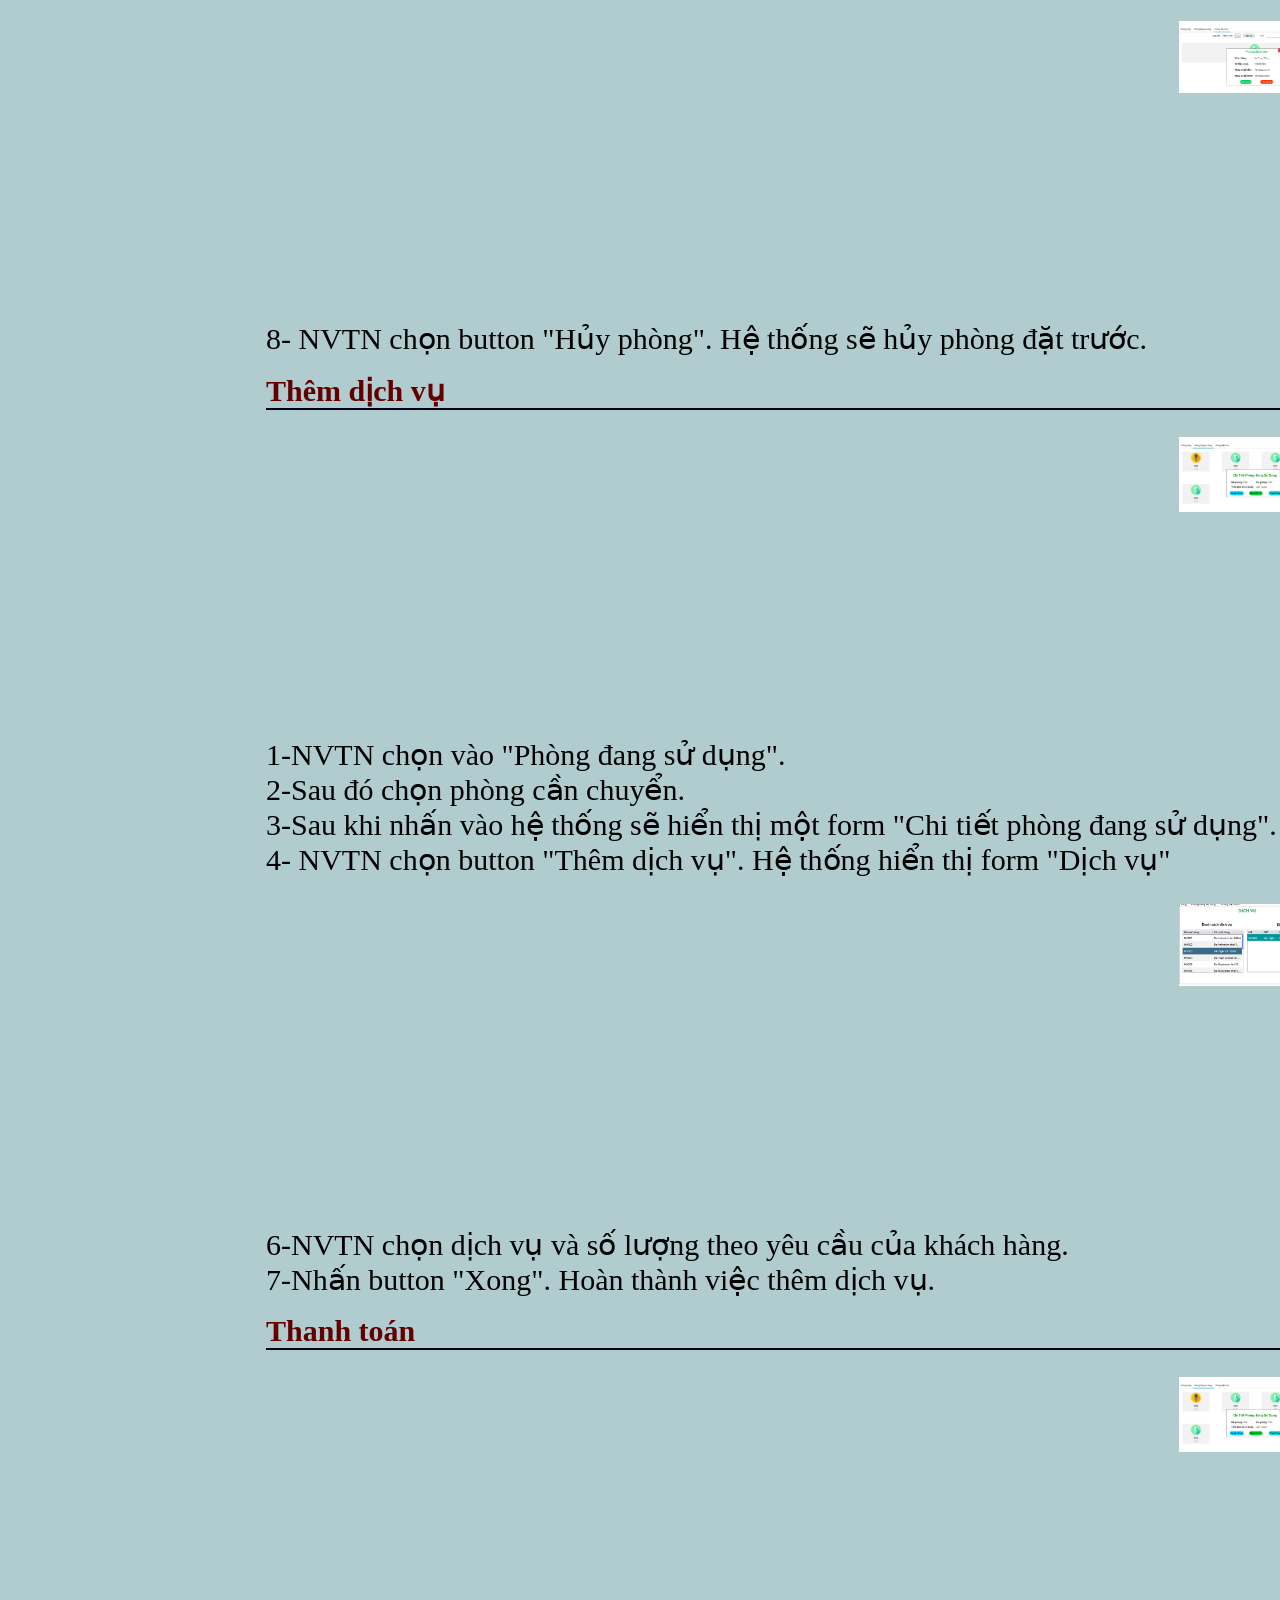
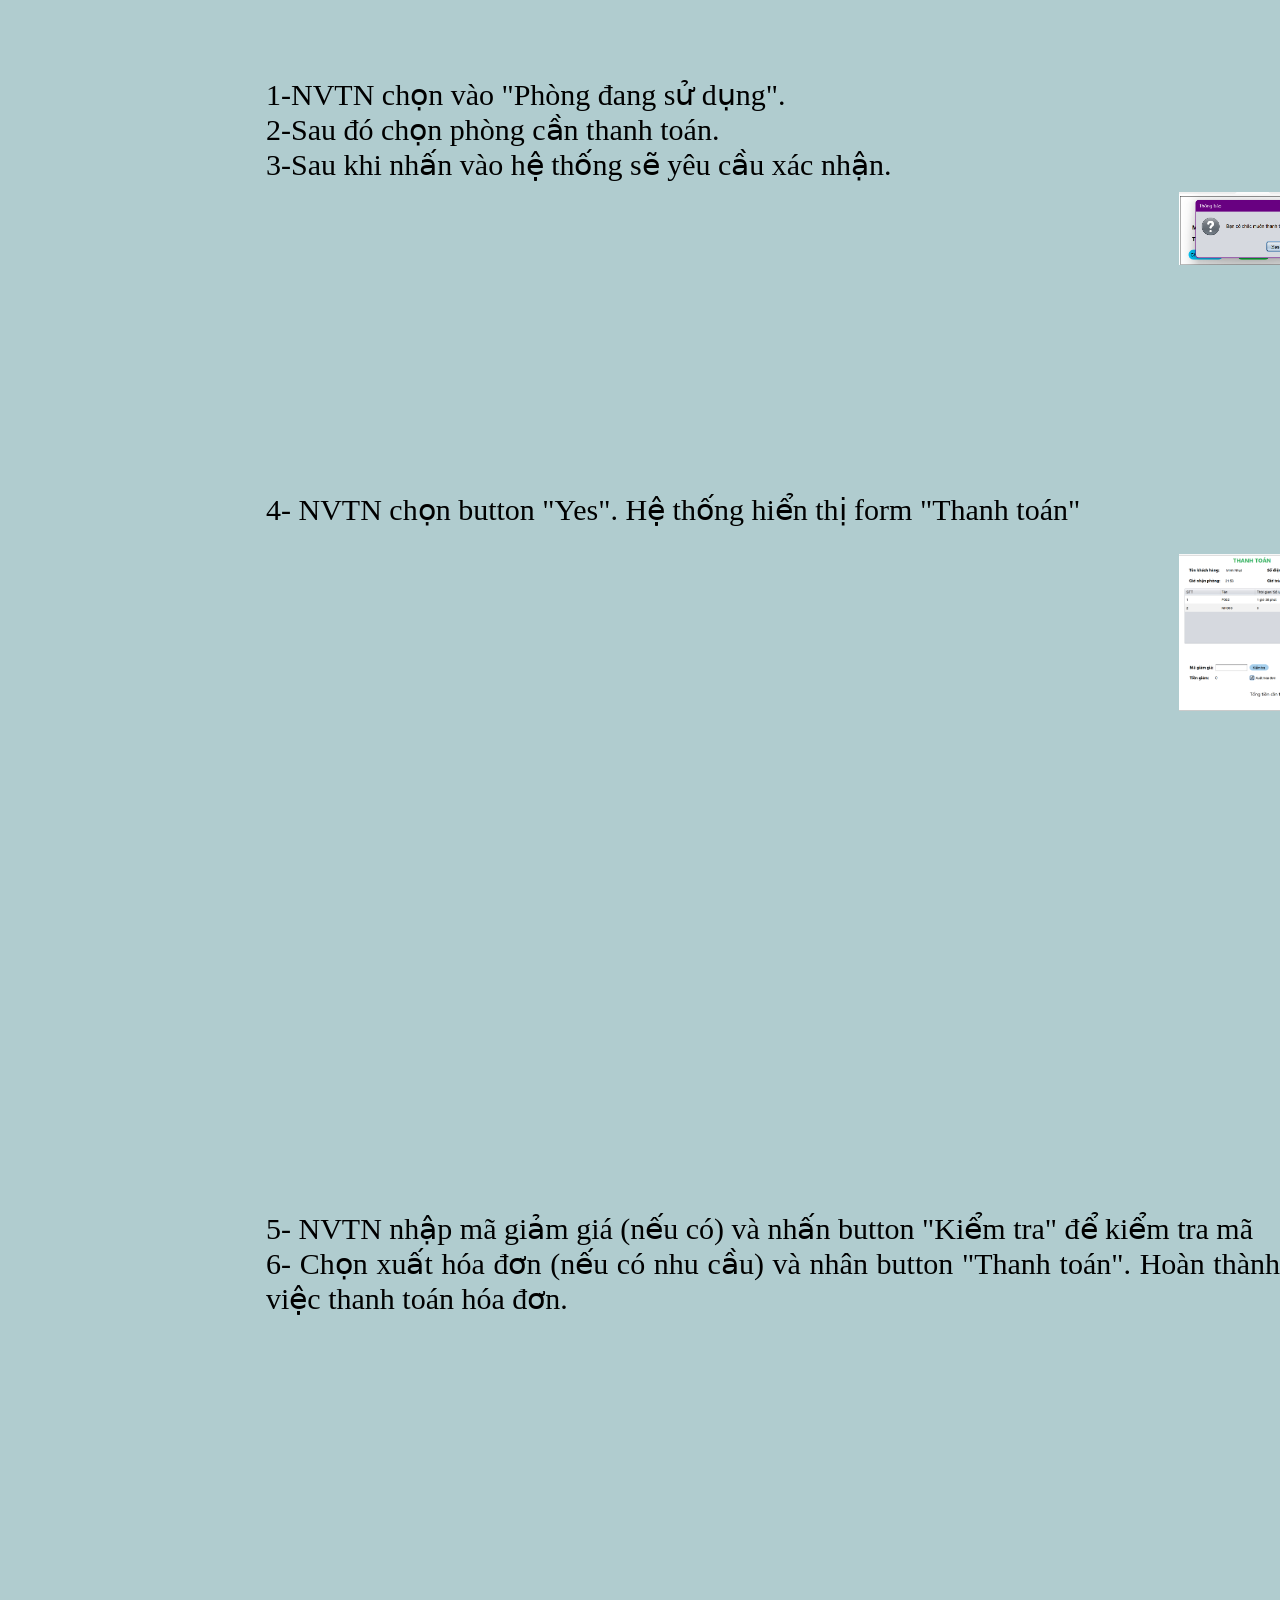
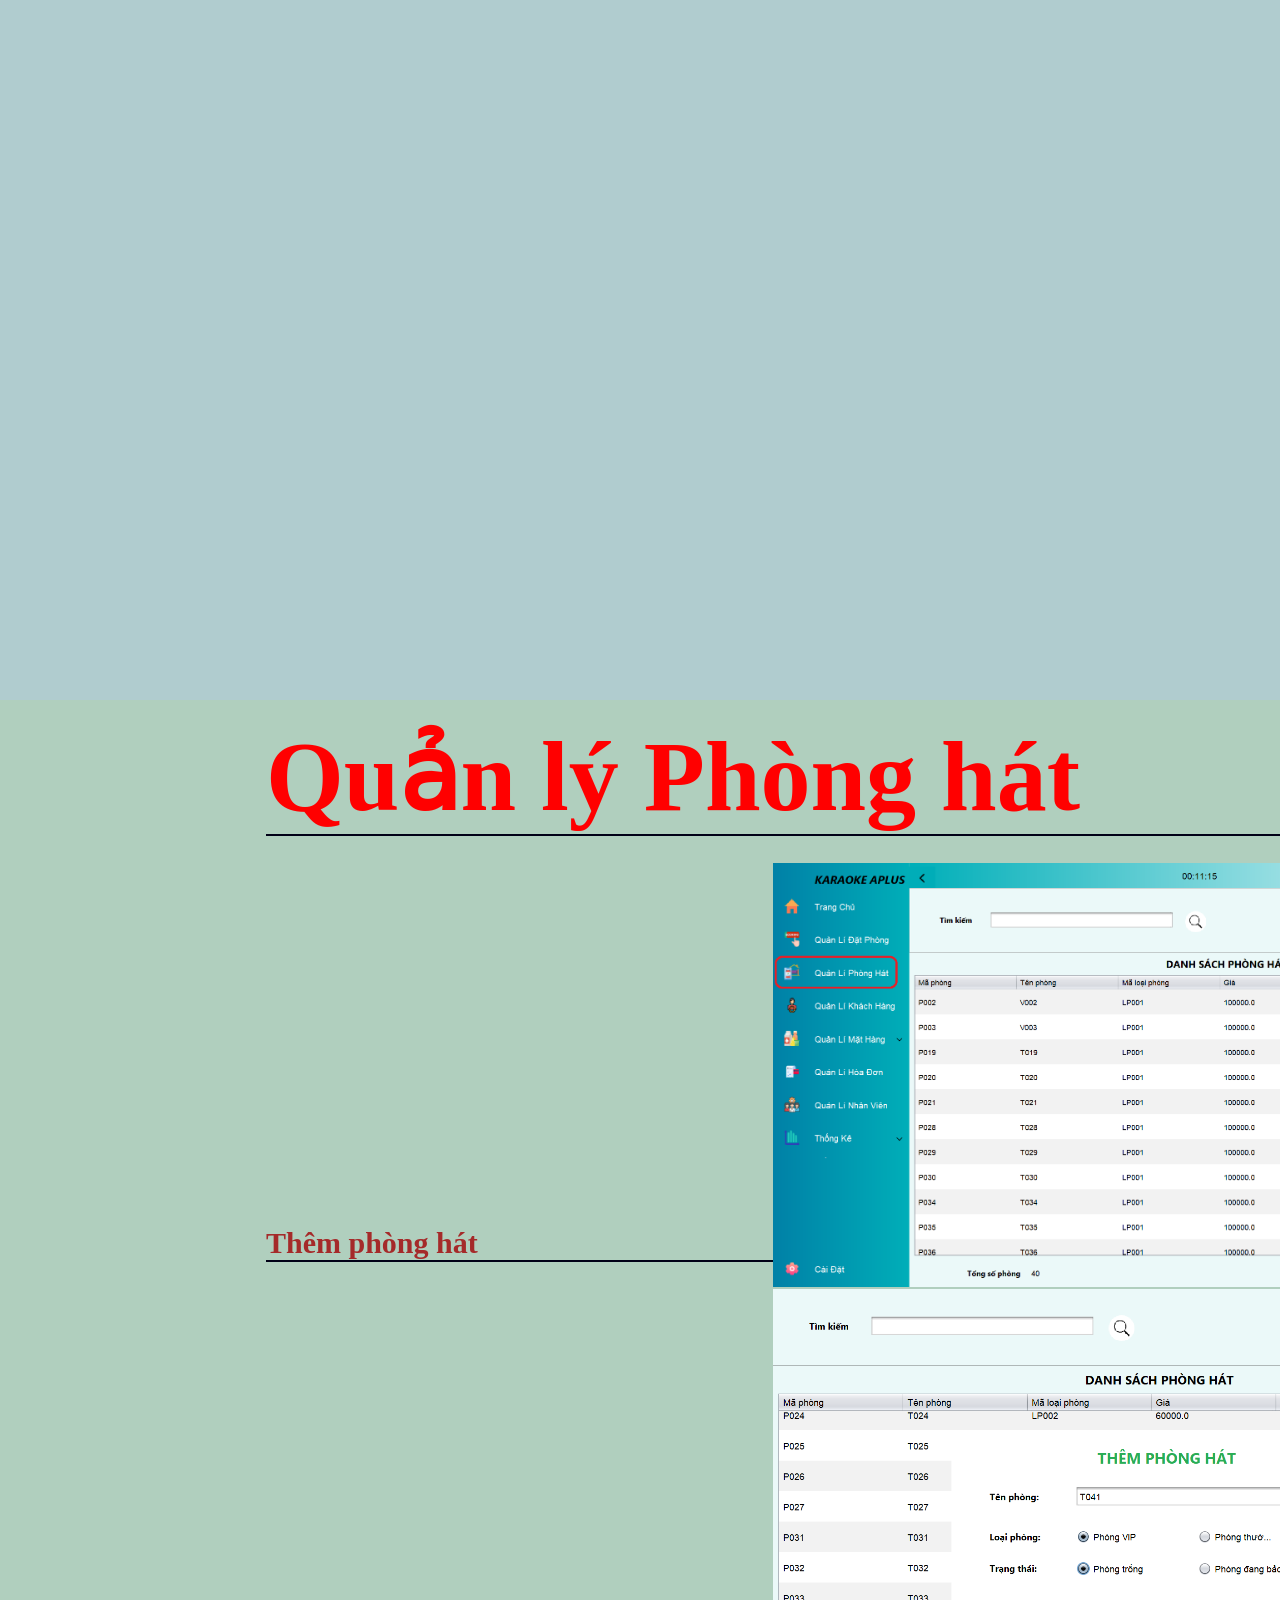
==== commit 89a6b465: "sua" ====
--- a/html/hdsd.html
+++ b/html/hdsd.html
@@ -26,7 +26,7 @@
                 <hr color="rgb(1, 161, 176)" padding="10px">
                 <br>
                 <div class="hinh">
-                    <img width="20%" src="../IMG/login.png" style="inline-size:150%">
+                    <img width="20%" src="../IMG/login.png" style="inline-size:100%">
                 </div>
                 <br>
                 <p style="font-size : 290px">  
--- a/CSS/hdsd.css
+++ b/CSS/hdsd.css
@@ -30,8 +30,8 @@
      height: 500px; 
 }
 div.hinh {
-    height: 100px;
-    width: 50%;
+    height: 50px;
+    width: 10%;
     float: inline-end;
 }
 
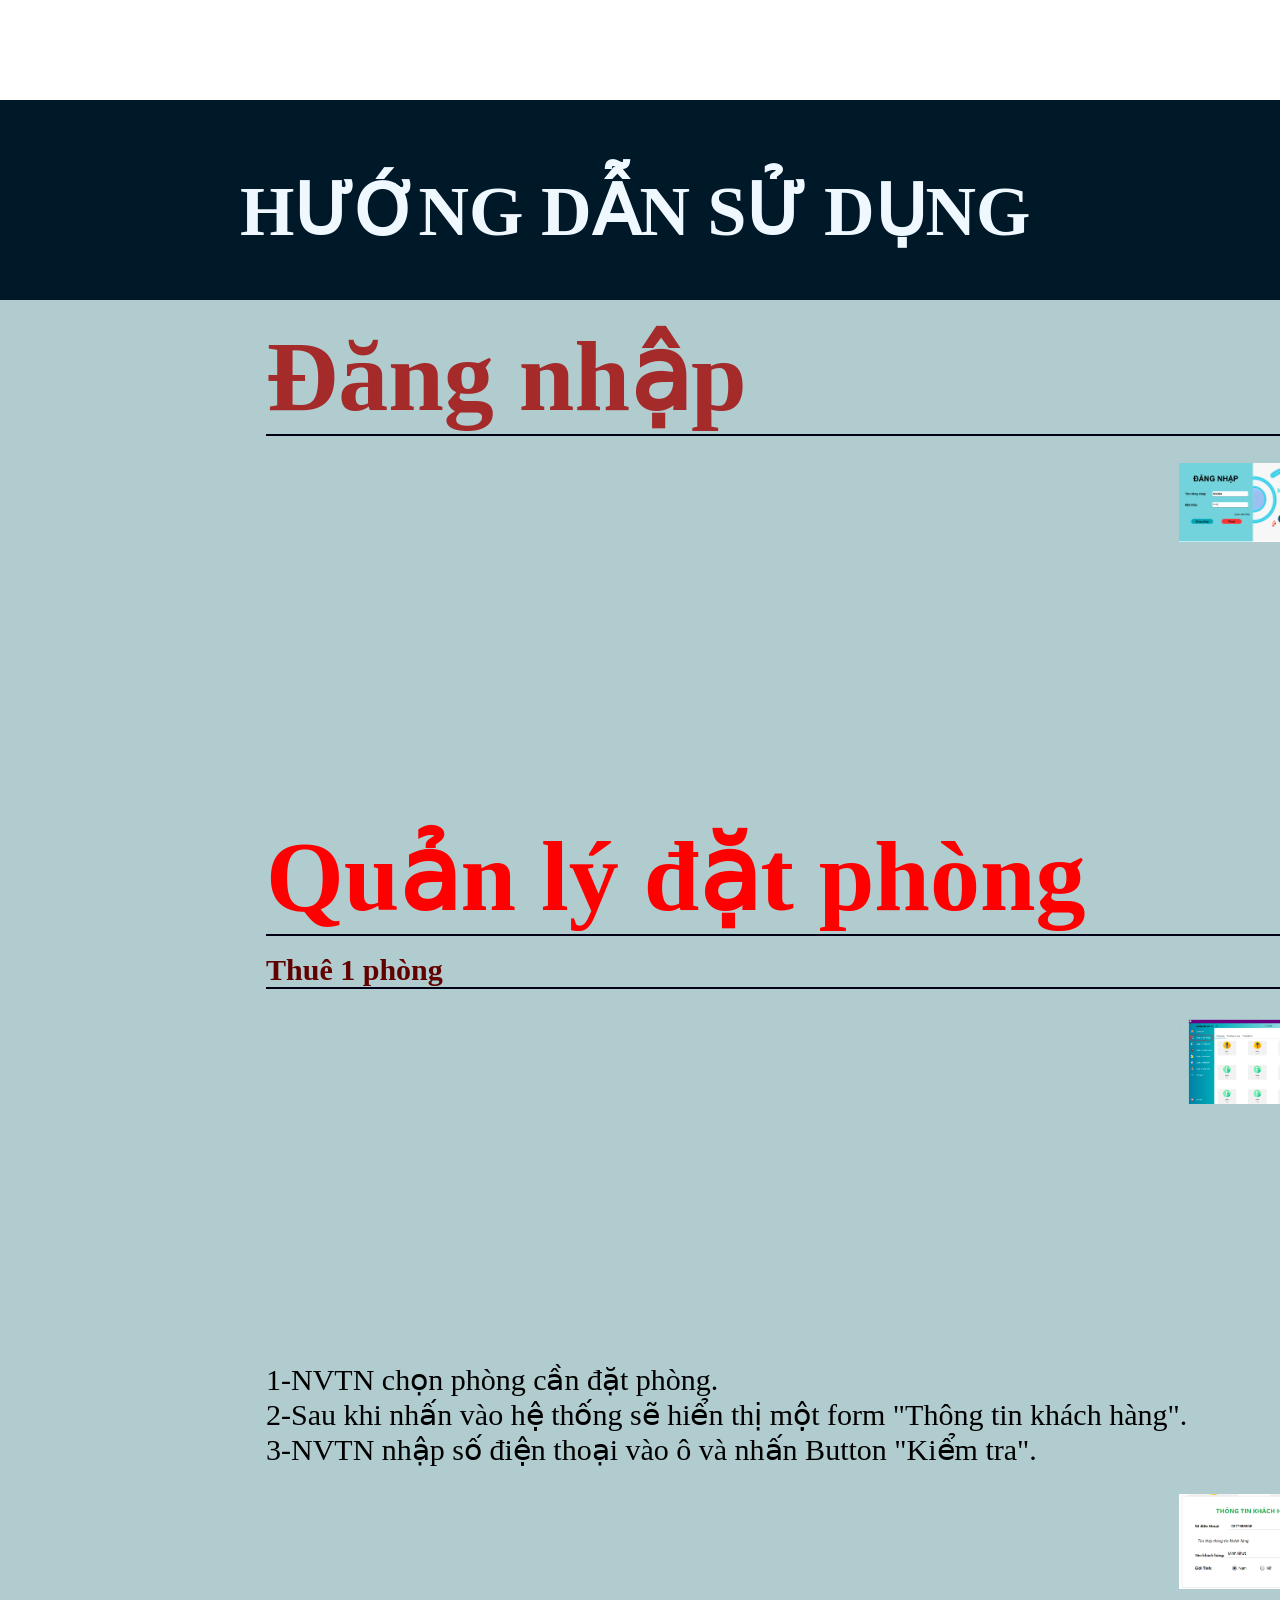
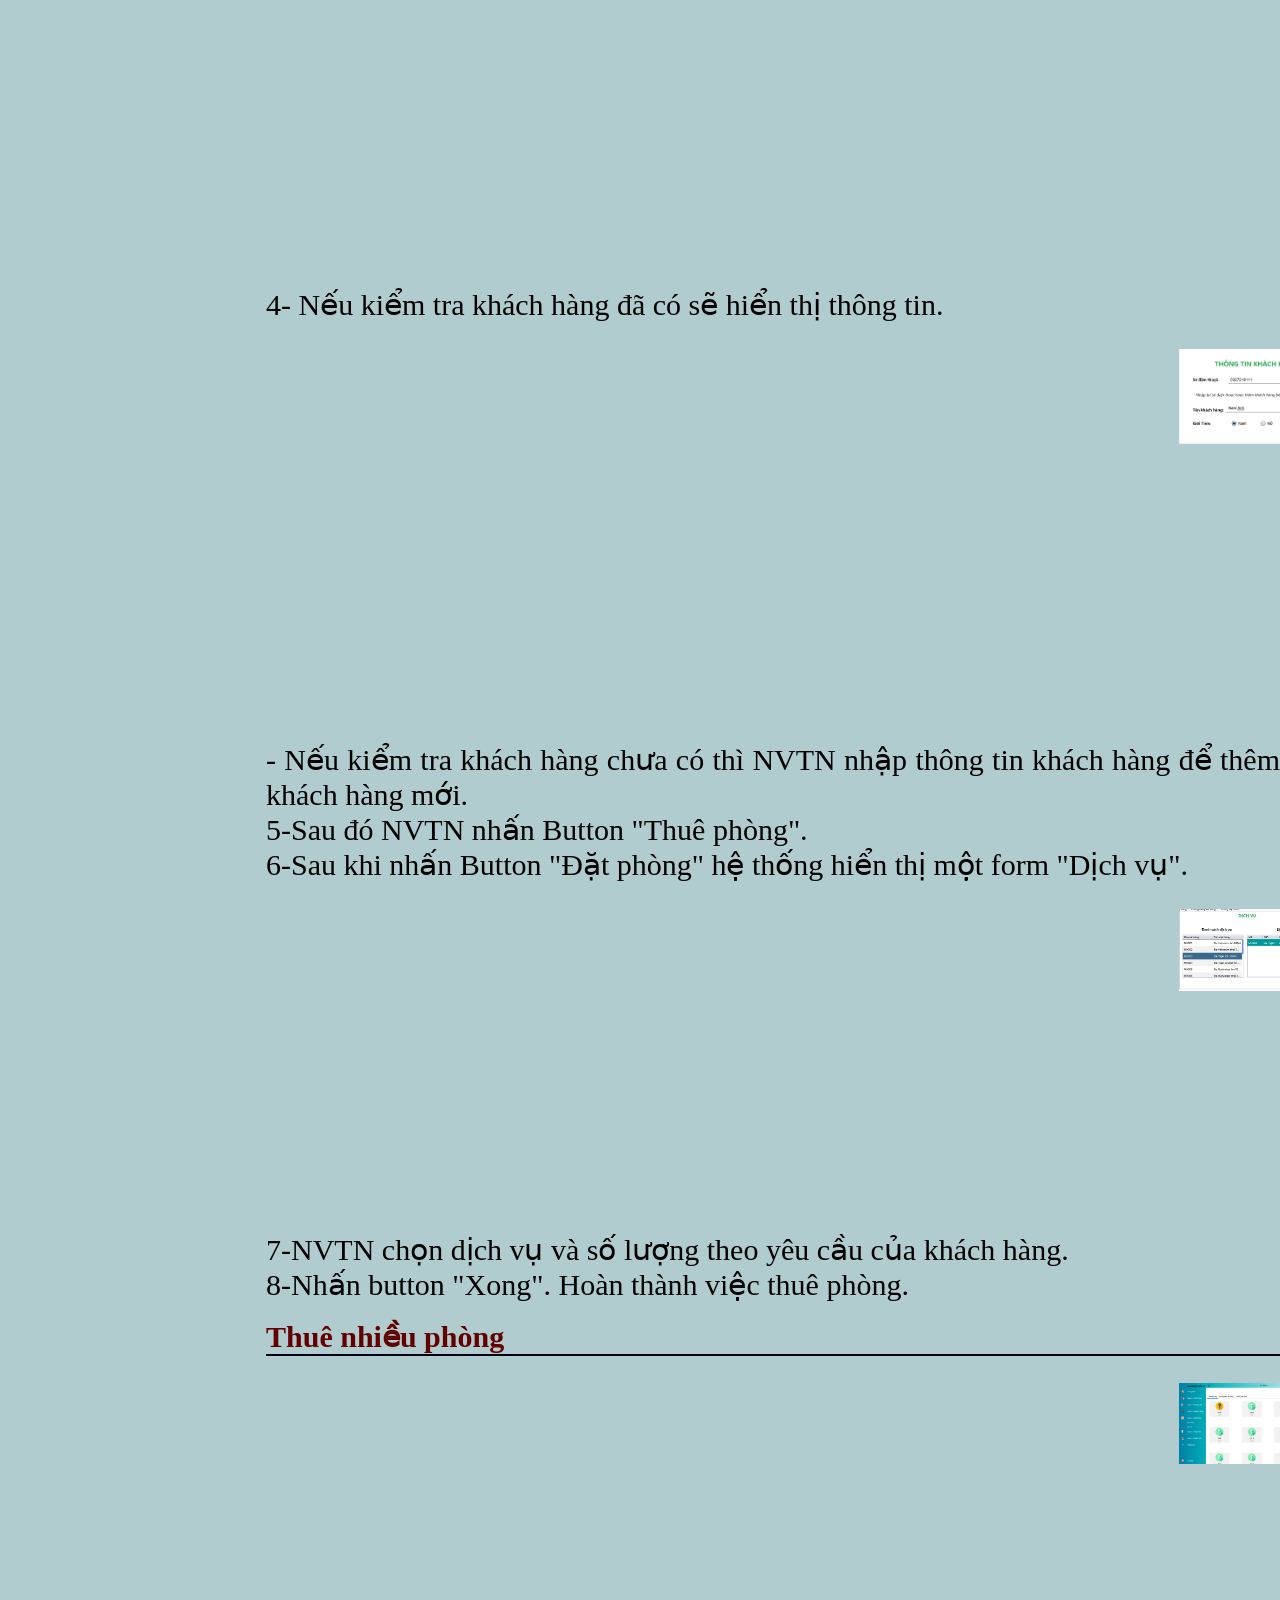
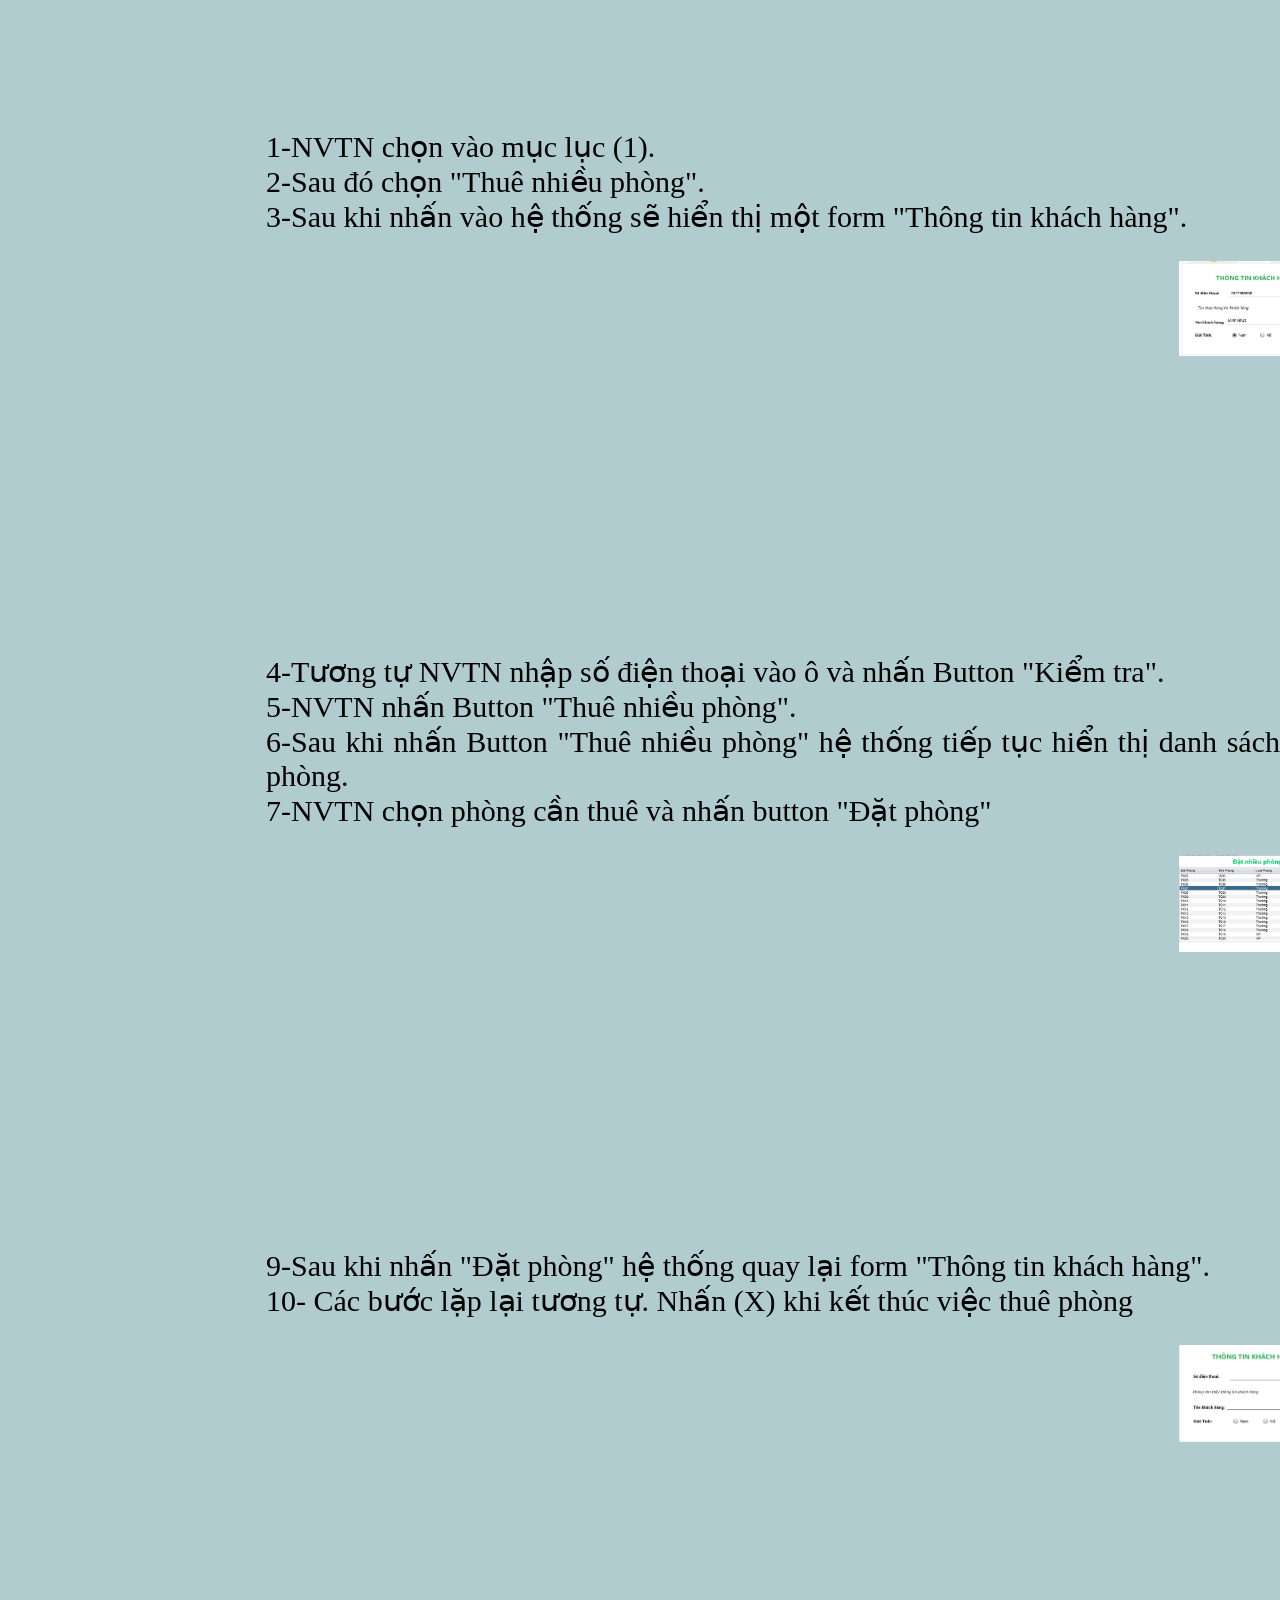
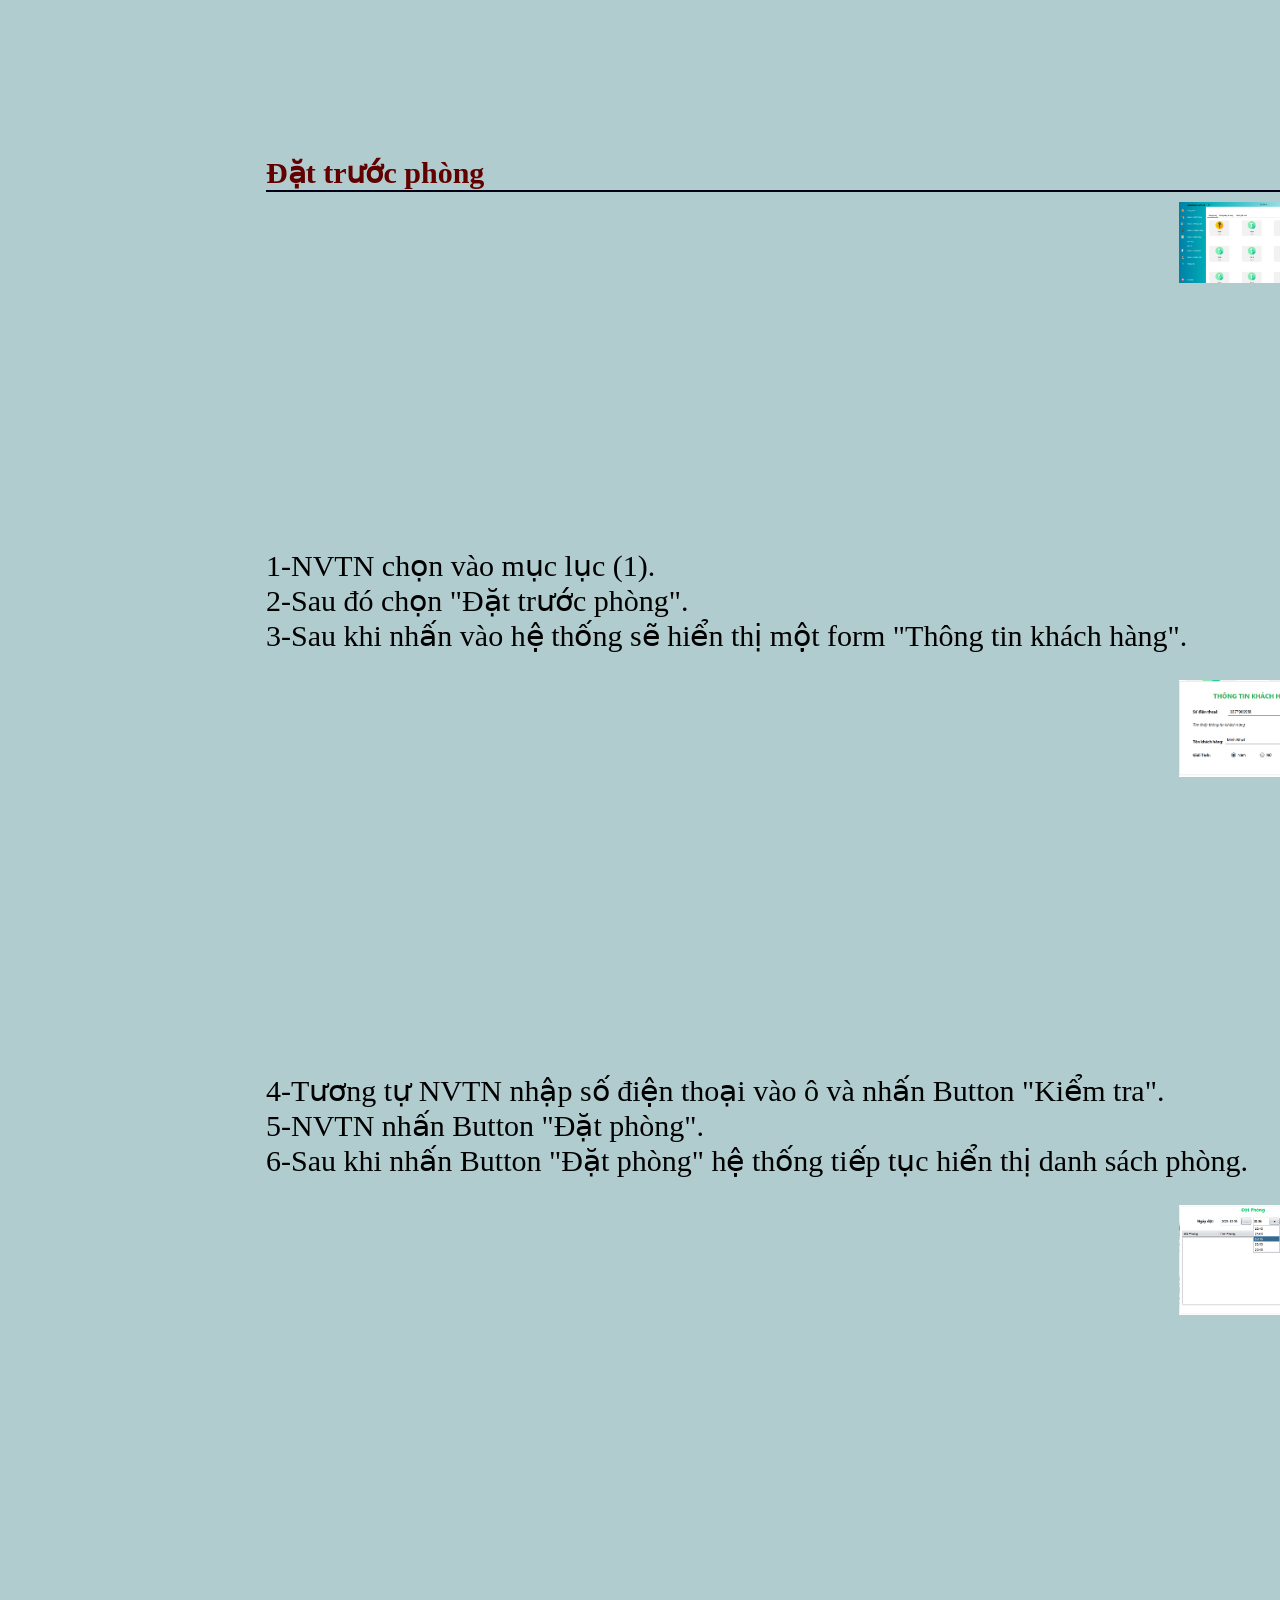
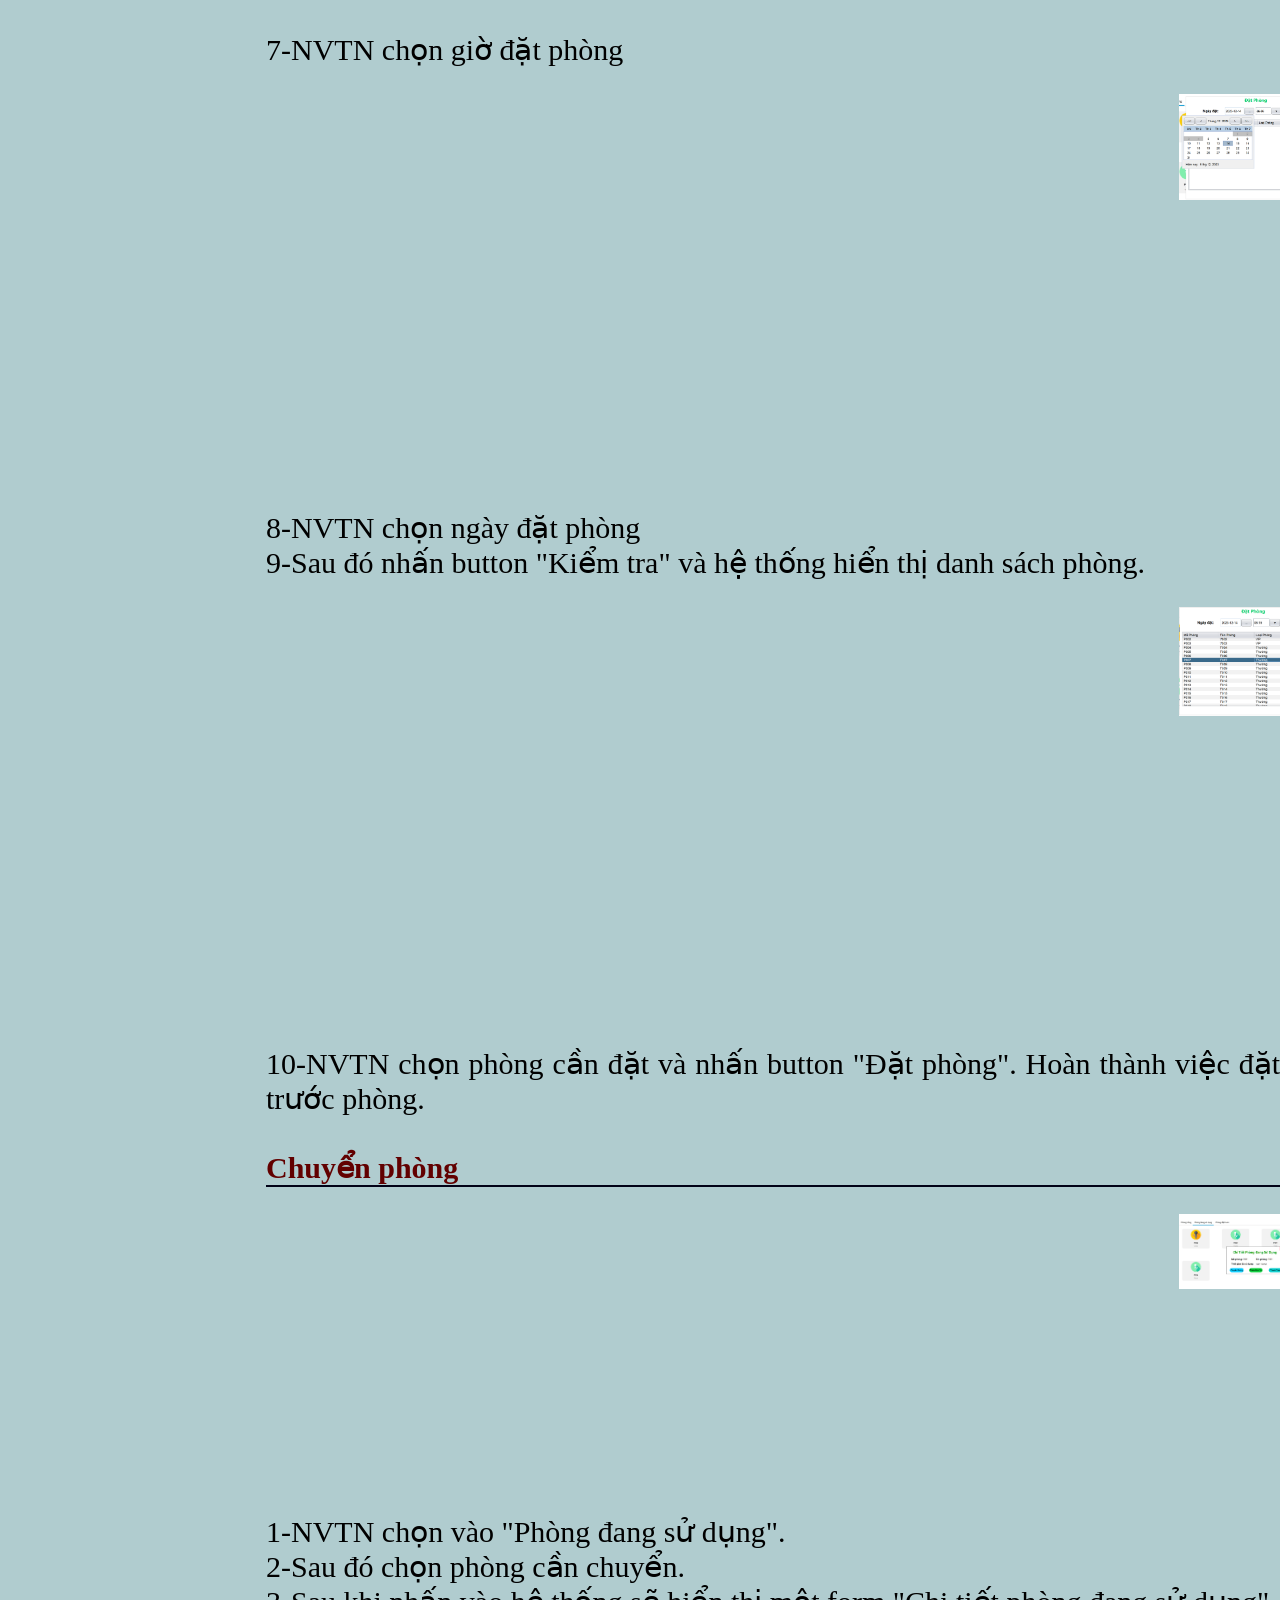
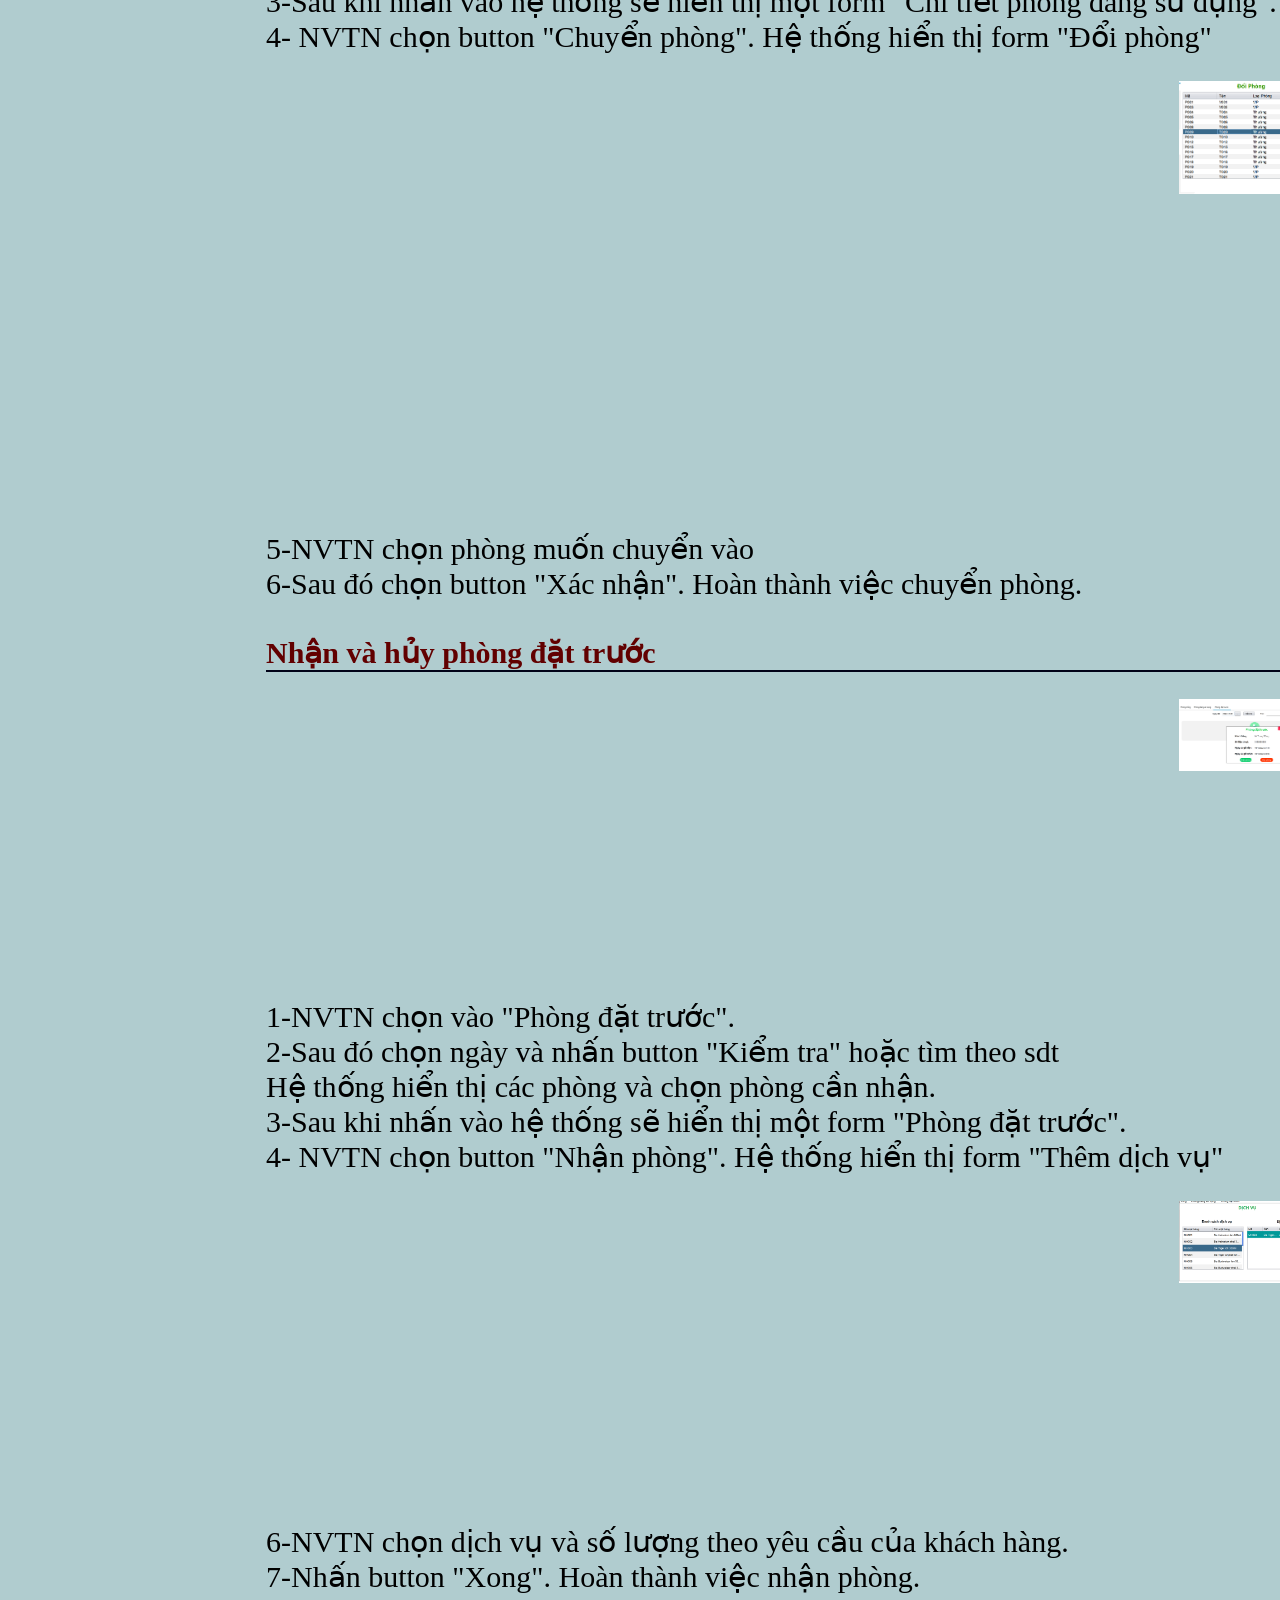
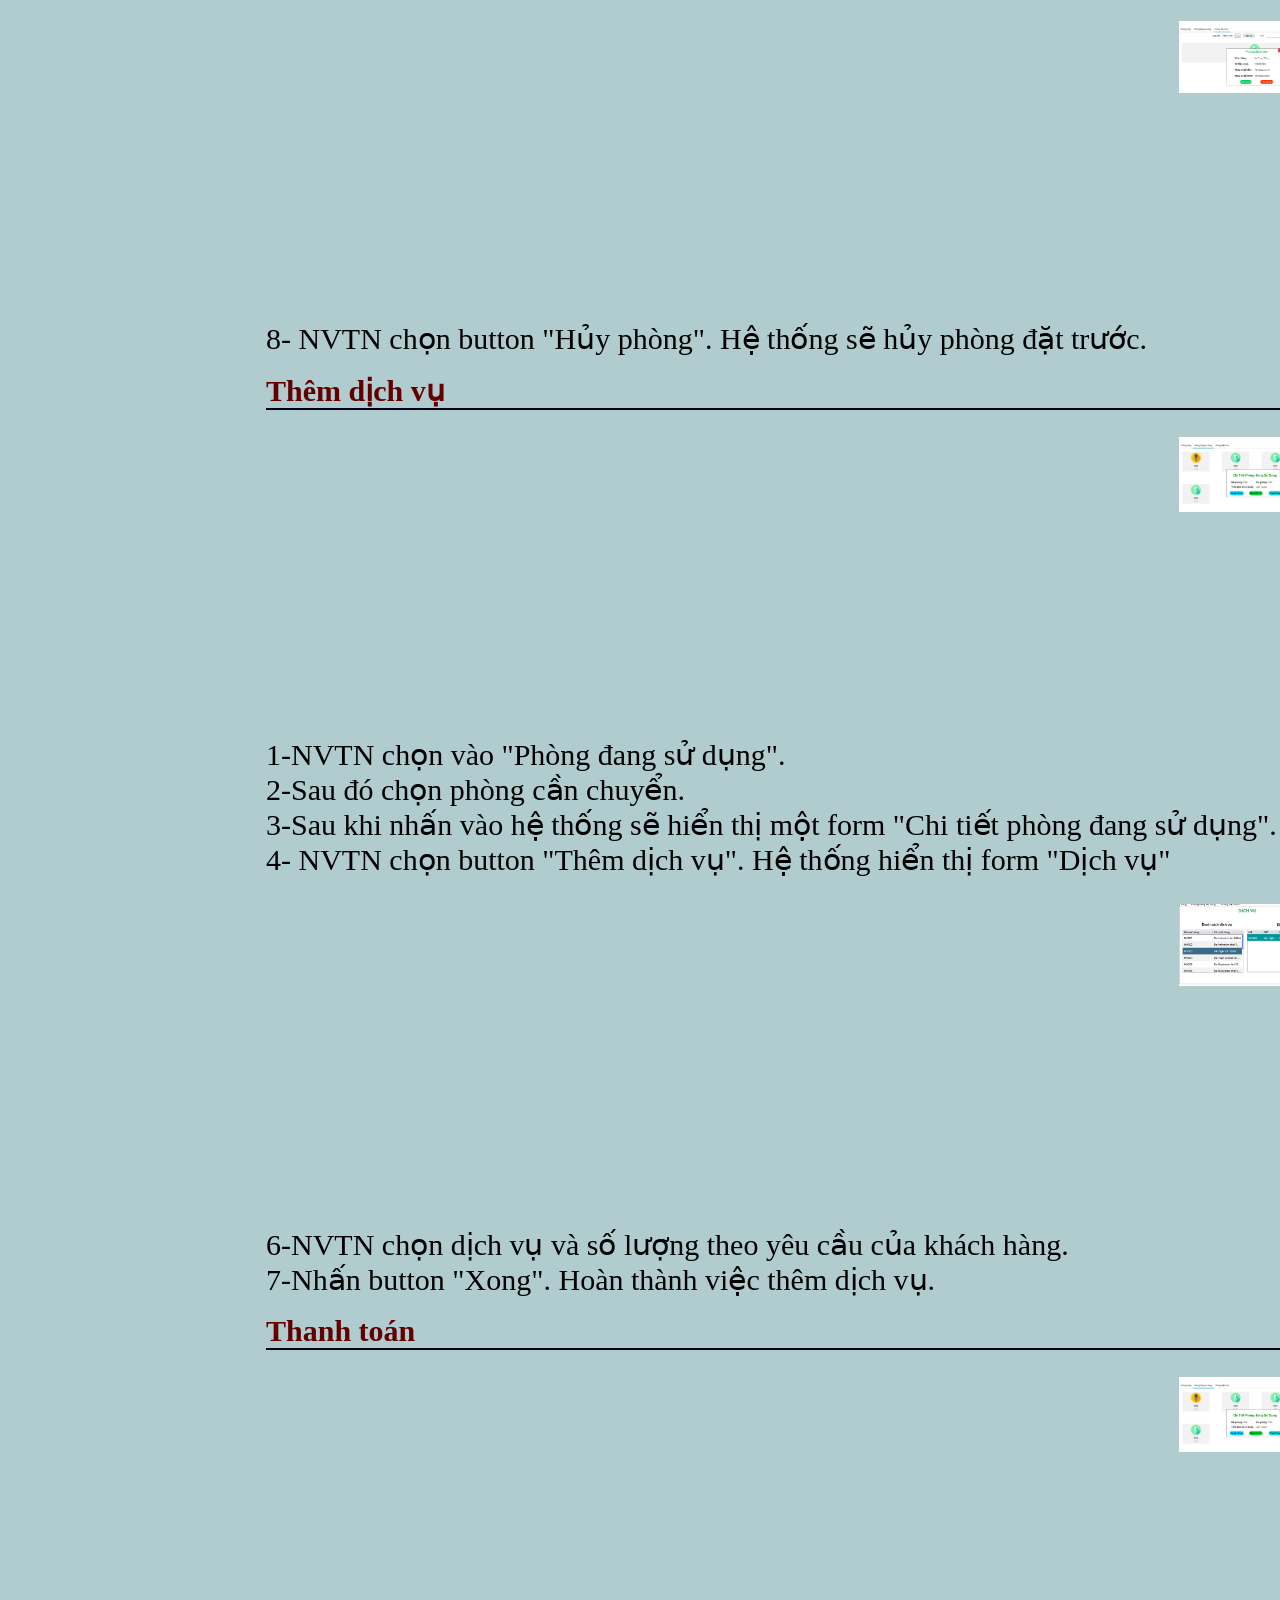
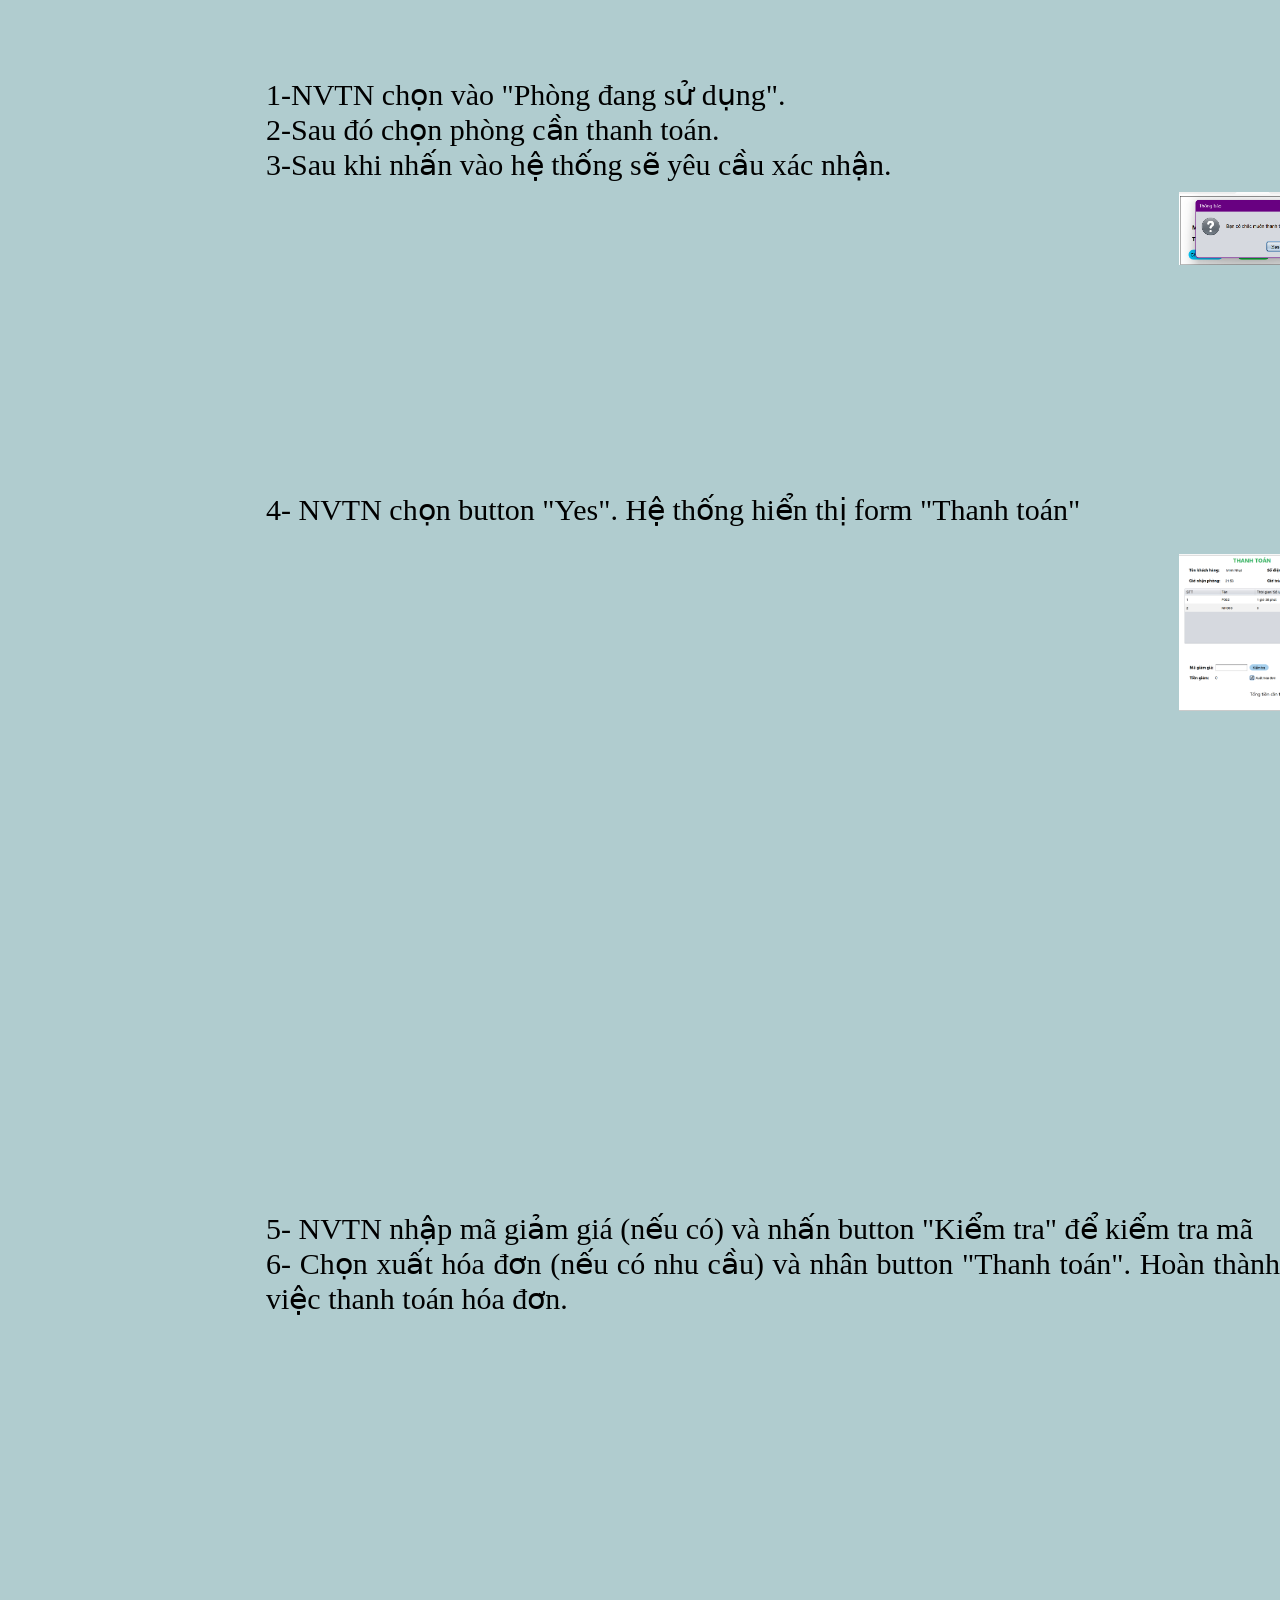
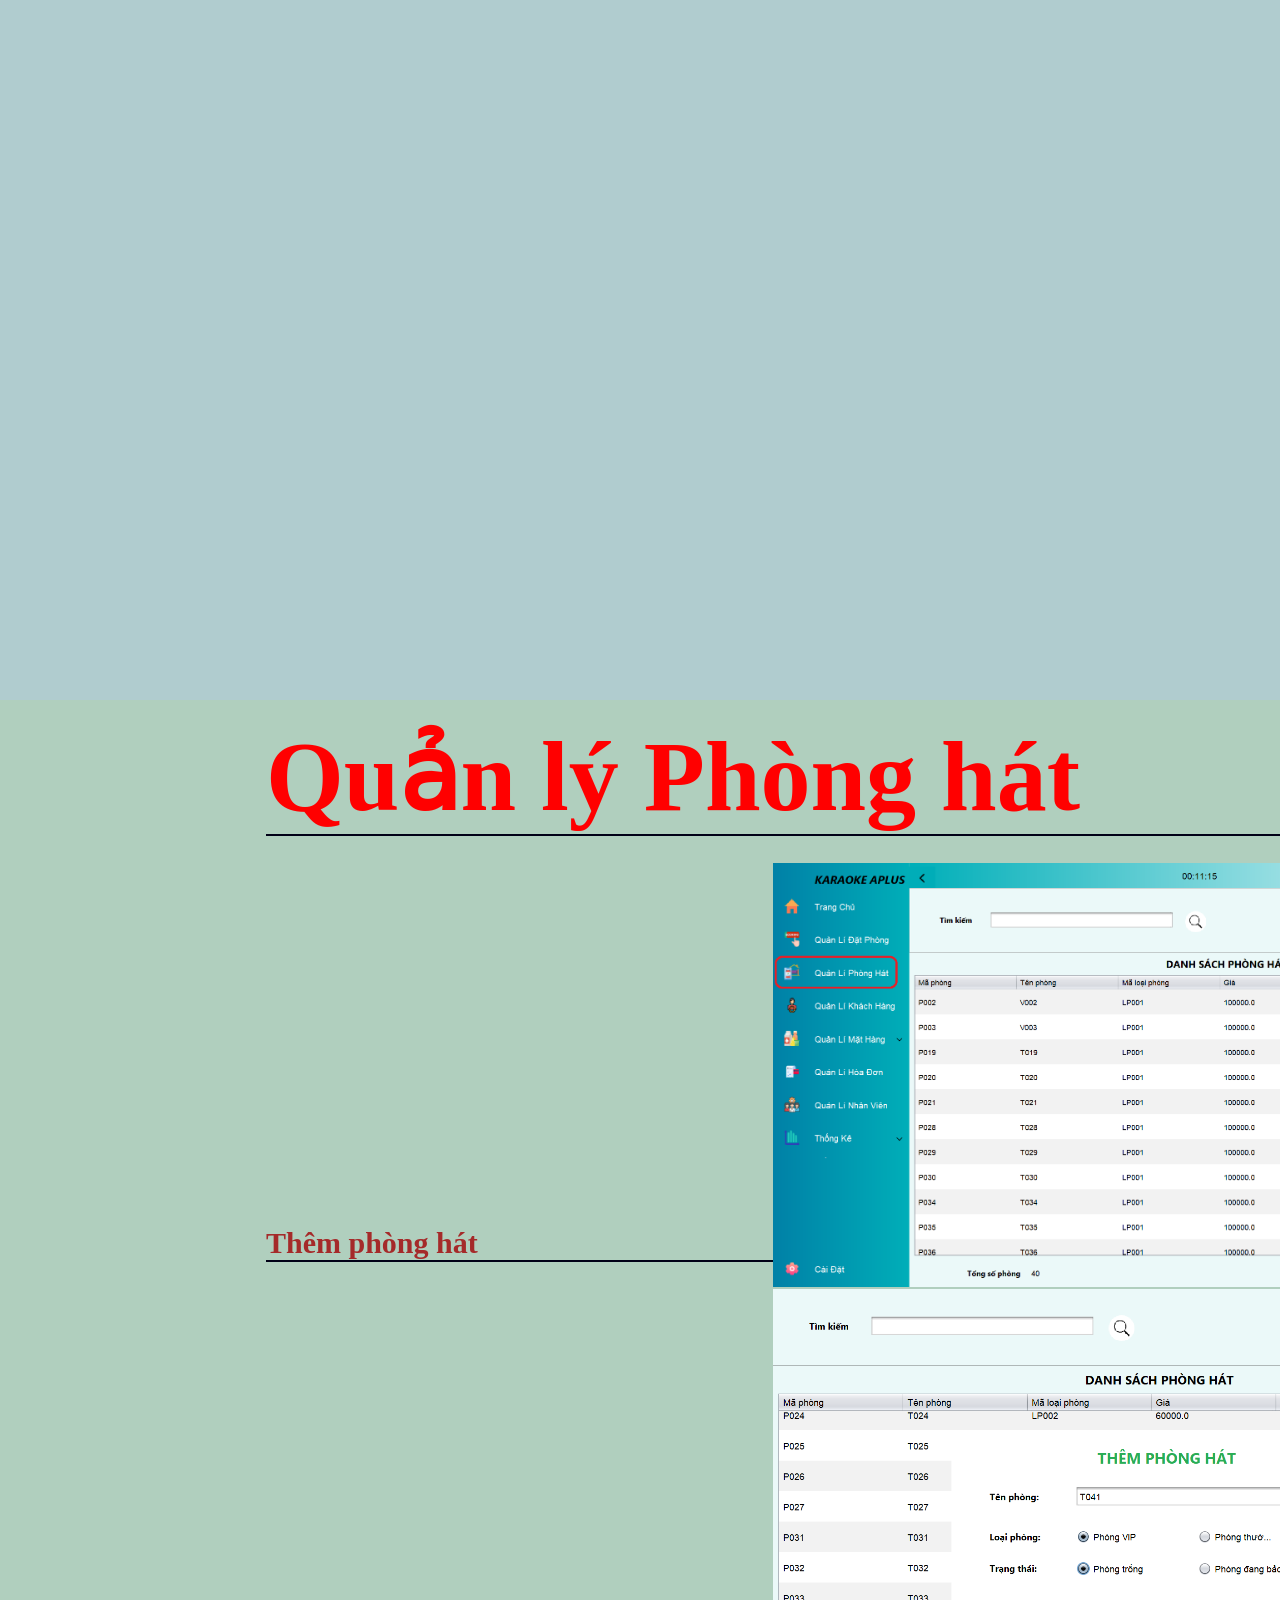
==== commit d821ec3f: "sua" ====
--- a/html/hdsd.html
+++ b/html/hdsd.html
@@ -26,7 +26,7 @@
                 <hr color="rgb(1, 161, 176)" padding="10px">
                 <br>
                 <div class="hinh">
-                    <img width="20%" src="../IMG/login.png" style="inline-size:100%">
+                    <img width="20%" src="../IMG/login.png" style=" width:150%">
                 </div>
                 <br>
                 <p style="font-size : 290px">  
@@ -58,7 +58,7 @@
                 <hr color="rgb(1, 161, 176)" padding="10px">
                 <br>
                 <div class="hinh">
-                    <img width="20%" src="../IMG/QLDP.png" style="inline-size:150%">
+                    <img width="20%" src="../IMG/QLDP.png" style=" width:150%">
                 </div>
                 <p style="font-size : 310px">  
                     &nbsp;
@@ -72,7 +72,7 @@
                 </p>
                 <br>
                 <div class="hinh">
-                    <img width="20%" src="../IMG/ktraKH_YES.png" style="inline-size:150%">
+                    <img width="20%" src="../IMG/ktraKH_YES.png" style=" width:150%">
                 </div>
                 <p style="font-size : 350px">  
                     &nbsp;
@@ -82,7 +82,7 @@
                 </p>
                 <br>
                 <div class="hinh">
-                    <img width="20%" src="../IMG/ktraKH_NO.png" style="inline-size:150%">
+                    <img width="20%" src="../IMG/ktraKH_NO.png" style=" width:150%">
                 </div>
                 <p style="font-size : 350px">  
                     &nbsp;
@@ -96,7 +96,7 @@
                 </p>
                 <br>
                 <div class="hinh">
-                    <img width="20%" src="../IMG/themDV.png" style="inline-size:150%">
+                    <img width="20%" src="../IMG/themDV.png" style=" width:150%">
                 </div>
                 <p style="font-size : 290px">  
                     &nbsp;
@@ -111,7 +111,7 @@
                 <hr color="rgb(1, 161, 176)" padding="10px">
                 <br>
                 <div class="hinh">
-                    <img width="20%" src="../IMG/MucLuc.png" style="inline-size:150%">
+                    <img width="20%" src="../IMG/MucLuc.png" style=" width:150%">
                 </div>
                 <p style="font-size : 310px">  
                     &nbsp;
@@ -125,7 +125,7 @@
                 </p>
                 <br>
                 <div class="hinh">
-                    <img width="20%" src="../IMG/ktraKH_YES.png" style="inline-size:150%">
+                    <img width="20%" src="../IMG/ktraKH_YES.png" style=" width:150%">
                 </div>
                 <p style="font-size : 350px">  
                     &nbsp;
@@ -141,7 +141,7 @@
                 </p>
                 <br>
                 <div class="hinh">
-                    <img width="20%" src="../IMG/chonP.png" style="inline-size:150%">
+                    <img width="20%" src="../IMG/chonP.png" style=" width:150%">
                 </div>
                 <p style="font-size : 350px">  
                     &nbsp;
@@ -153,7 +153,7 @@
                  </p>
                  <br>
                  <div class="hinh">
-                    <img width="20%" src="../IMG/ketThuc.png" style="inline-size:150%">
+                    <img width="20%" src="../IMG/ketThuc.png" style=" width:150%">
                 </div>
                 <p style="font-size : 350px">  
                     &nbsp;
@@ -162,7 +162,7 @@
                 <b style="font-size : 30px; color: rgb(98, 0, 0);"> Đặt trước phòng</b>
                 <hr color="rgb(1, 161, 176)" padding="10px">
                 <div class="hinh">
-                    <img width="20%" src="../IMG/MucLuc.png" style="inline-size:150%">
+                    <img width="20%" src="../IMG/MucLuc.png" style=" width:150%">
                 </div>
                 <p style="font-size : 310px">  
                     &nbsp;
@@ -176,7 +176,7 @@
                 </p>
                 <br>
                 <div class="hinh">
-                    <img width="20%" src="../IMG/DatPKH.png" style="inline-size:150%">
+                    <img width="20%" src="../IMG/DatPKH.png" style=" width:150%">
                 </div>
                 <p style="font-size : 350px">  
                     &nbsp;
@@ -190,7 +190,7 @@
                 </p>
                 <br>
                 <div class="hinh">
-                    <img width="20%" src="../IMG/chonGioDat.png" style="inline-size:150%">
+                    <img width="20%" src="../IMG/chonGioDat.png" style=" width:150%">
                 </div>
                 <p style="font-size : 380px">  
                     &nbsp;
@@ -200,7 +200,7 @@
                 </p>
                 <br>
                 <div class="hinh">
-                    <img width="20%" src="../IMG/chonNgayDat.png" style="inline-size:150%">
+                    <img width="20%" src="../IMG/chonNgayDat.png" style=" width:150%">
                 </div>
                 <p style="font-size : 370px">  
                     &nbsp;
@@ -212,7 +212,7 @@
                 </p>
                 <br>
                 <div class="hinh">
-                    <img width="20%" src="../IMG/DSPhong.png" style="inline-size:150%">
+                    <img width="20%" src="../IMG/DSPhong.png" style=" width:150%">
                 </div>
                 <p style="font-size : 390px">  
                     &nbsp;
@@ -226,7 +226,7 @@
                 <hr color="rgb(1, 161, 176)" padding="10px">
                 <br>
                 <div class="hinh">
-                    <img width="20%" src="../IMG/chuyenP.png" style="inline-size:150%">
+                    <img width="20%" src="../IMG/chuyenP.png" style=" width:150%">
                 </div>
                 <p style="font-size : 270px">  
                     &nbsp;
@@ -242,7 +242,7 @@
                 </p>
                 <br>
                 <div class="hinh">
-                    <img width="20%" src="../IMG/DSChuyen.png" style="inline-size:150%">
+                    <img width="20%" src="../IMG/DSChuyen.png" style=" width:150%">
                 </div>
                 <p style="font-size : 400px">  
                     &nbsp;
@@ -258,7 +258,7 @@
                 <hr color="rgb(1, 161, 176)" padding="10px">
                 <br>
                 <div class="hinh">
-                    <img width="20%" src="../IMG/nhanP.png" style="inline-size:150%">
+                    <img width="20%" src="../IMG/nhanP.png" style=" width:150%">
                 </div>
                 <p style="font-size : 270px">  
                     &nbsp;
@@ -275,7 +275,7 @@
                 </p>
                 <br>
                 <div class="hinh">
-                    <img width="20%" src="../IMG/themDV.png" style="inline-size:150%">
+                    <img width="20%" src="../IMG/themDV.png" style=" width:150%">
                 </div>
                 <p style="font-size : 290px">  
                     &nbsp;
@@ -287,7 +287,7 @@
                 </p>
                 <br>
                 <div class="hinh">
-                    <img width="20%" src="../IMG/nhanP.png" style="inline-size:150%">
+                    <img width="20%" src="../IMG/nhanP.png" style=" width:150%">
                 </div>
                 <p style="font-size : 270px">  
                     &nbsp;
@@ -300,7 +300,7 @@
                 <hr color="rgb(1, 161, 176)" padding="10px">
                 <br>
                 <div class="hinh">
-                    <img width="20%" src="../IMG/chuyenP.png" style="inline-size:150%">
+                    <img width="20%" src="../IMG/chuyenP.png" style=" width:150%">
                 </div>
                 <p style="font-size : 270px">  
                     &nbsp;
@@ -316,7 +316,7 @@
                 </p>
                 <br>
                 <div class="hinh">
-                    <img width="20%" src="../IMG/themDV.png" style="inline-size:150%">
+                    <img width="20%" src="../IMG/themDV.png" style=" width:150%">
                 </div>
                 <p style="font-size : 290px">  
                     &nbsp;
@@ -331,7 +331,7 @@
                 <hr color="rgb(1, 161, 176)" padding="10px">
                 <br>
                 <div class="hinh">
-                    <img width="20%" src="../IMG/chuyenP.png" style="inline-size:150%">
+                    <img width="20%" src="../IMG/chuyenP.png" style=" width:150%">
                 </div>
                 <p style="font-size : 270px">  
                     &nbsp;
@@ -344,7 +344,7 @@
                     3-Sau khi nhấn vào hệ thống sẽ yêu cầu xác nhận.
                 </p>
                 <div class="hinh">
-                    <img width="20%" src="../IMG/XNThanhToan.png" style="inline-size:150%">
+                    <img width="20%" src="../IMG/XNThanhToan.png" style=" width:150%">
                 </div>
                 <p style="font-size : 270px">  
                     &nbsp;
@@ -354,7 +354,7 @@
                 </p>
                 <br>
                 <div class="hinh">
-                    <img width="20%" src="../IMG/ThanhToan.png" style="inline-size:150%">
+                    <img width="20%" src="../IMG/ThanhToan.png" style=" width:150%">
                 </div>
                 <p style="font-size : 580px">  
                     &nbsp;
@@ -374,7 +374,7 @@
                 <hr color="rgb(1, 161, 176)" padding="10px">
                 <br>
                 <div class="hinh2">
-                    <img width="20%" src="../IMG/QLPH.png" style="inline-size:150%">
+                    <img width="20%" src="../IMG/QLPH.png" style=" width:150%">
                 </div>
                 <p style="font-size : 310px">  
                     &nbsp;
@@ -384,7 +384,7 @@
                 <hr color="rgb(1, 161, 176)" padding="10px">
                 <br>
                 <div class="hinh2">
-                    <img width="20%" src="../IMG/themP.png" style="inline-size:150%">
+                    <img width="20%" src="../IMG/themP.png" style=" width:150%">
                 </div>
                 <p style="font-size : 350px">  
                     &nbsp;
@@ -401,7 +401,7 @@
                 <hr color="rgb(1, 161, 176)" padding="10px">
                 <br>
                 <div class="hinh2">
-                    <img width="20%" src="../IMG/timP.png" style="inline-size:150%">
+                    <img width="20%" src="../IMG/timP.png" style=" width:150%">
                 </div>
                 <p style="font-size : 220px">  
                     &nbsp;
@@ -415,7 +415,7 @@
                 </p>
                 <br>
                 <div class="hinh2">
-                    <img width="20%" src="../IMG/DSTim.png" style="inline-size:150%">
+                    <img width="20%" src="../IMG/DSTim.png" style=" width:150%">
                 </div>
                 <p style="font-size : 100px">  
                     &nbsp;
@@ -425,7 +425,7 @@
                 <hr color="rgb(1, 161, 176)" padding="10px">
                 <br>
                 <div class="hinh2">
-                    <img width="20%" src="../IMG/SuaP.png" style="inline-size:150%">
+                    <img width="20%" src="../IMG/SuaP.png" style=" width:150%">
                 </div>
                 <p style="font-size : 200px">  
                     &nbsp;
@@ -439,7 +439,7 @@
                 </p>
                 <br>
                 <div class="hinh2">
-                    <img width="20%" src="../IMG/xacNhanSuaP.png" style="inline-size:150%">
+                    <img width="20%" src="../IMG/xacNhanSuaP.png" style=" width:150%">
                 </div>
                 <p style="font-size : 320px">  
                     &nbsp;
@@ -453,7 +453,7 @@
                 <hr color="rgb(1, 161, 176)" padding="10px">
                 <br>
                 <div class="hinh2">
-                    <img width="20%" src="../IMG/XoaP.png" style="inline-size:150%">
+                    <img width="20%" src="../IMG/XoaP.png" style=" width:150%">
                 </div>
                 <p style="font-size : 200px">  
                     &nbsp;
@@ -467,7 +467,7 @@
                 </p>
                 <br>
                 <div class="hinh2">
-                    <img width="20%" src="../IMG/XacNhanXoa.png" style="inline-size:150%">
+                    <img width="20%" src="../IMG/XacNhanXoa.png" style=" width:150%">
                 </div>
                 <p style="font-size : 320px">  
                     &nbsp;
@@ -485,7 +485,7 @@
                 <hr color="rgb(1, 161, 176)" padding="10px">
                 <br>
                 <div class="hinh3">
-                    <img width="20%" src="../IMG/QLKH.png" style="inline-size:150%">
+                    <img width="20%" src="../IMG/QLKH.png" style=" width:150%">
                 </div>
                 <p style="font-size : 310px">  
                     &nbsp;
@@ -495,7 +495,7 @@
                 <hr color="rgb(1, 161, 176)" padding="10px">
                 <br>
                 <div class="hinh3">
-                    <img width="20%" src="../IMG/themKH.png" style="inline-size:150%">
+                    <img width="20%" src="../IMG/themKH.png" style=" width:150%">
                 </div>
                 <p style="font-size : 310px">  
                     &nbsp;
@@ -512,7 +512,7 @@
                 <hr color="rgb(1, 161, 176)" padding="10px">
                 <br>
                 <div class="hinh3">
-                    <img width="20%" src="../IMG/TimKH.png" style="inline-size:150%">
+                    <img width="20%" src="../IMG/TimKH.png" style=" width:150%">
                 </div>
                 <p style="font-size : 220px">  
                     &nbsp;
@@ -526,7 +526,7 @@
                 </p>
                 <br>
                 <div class="hinh3">
-                    <img width="20%" src="../IMG/DSTimkH.png" style="inline-size:150%">
+                    <img width="20%" src="../IMG/DSTimkH.png" style=" width:150%">
                 </div>
                 <p style="font-size : 100px">  
                     &nbsp;
@@ -536,7 +536,7 @@
                 <hr color="rgb(1, 161, 176)" padding="10px">
                 <br>
                 <div class="hinh3">
-                    <img width="20%" src="../IMG/SuaKH.png" style="inline-size:150%">
+                    <img width="20%" src="../IMG/SuaKH.png" style=" width:150%">
                 </div>
                 <p style="font-size : 220px">  
                     &nbsp;
@@ -550,7 +550,7 @@
                 </p>
                 <br>
                 <div class="hinh3">
-                    <img width="20%" src="../IMG/XacNhanSuaKH.png" style="inline-size:150%">
+                    <img width="20%" src="../IMG/XacNhanSuaKH.png" style=" width:150%">
                 </div>
                 <p style="font-size : 320px">  
                     &nbsp;
@@ -568,7 +568,7 @@
                 <hr color="rgb(1, 161, 176)" padding="10px">
                 <br>
                 <div class="hinh4">
-                    <img width="20%" src="../IMG/QLMH.png" style="inline-size:150%">
+                    <img width="20%" src="../IMG/QLMH.png" style=" width:150%">
                 </div>
                 <p style="font-size : 310px">  
                     &nbsp;
@@ -578,7 +578,7 @@
                 <hr color="rgb(1, 161, 176)" padding="10px">
                 <br>
                 <div class="hinh4">
-                    <img width="20%" src="../IMG/themMH.png" style="inline-size:150%">
+                    <img width="20%" src="../IMG/themMH.png" style=" width:150%">
                 </div>
                 <p style="font-size : 350px">  
                     &nbsp;
@@ -595,7 +595,7 @@
                 <hr color="rgb(1, 161, 176)" padding="10px">
                 <br>
                 <div class="hinh4">
-                    <img width="20%" src="../IMG/TimMH.png" style="inline-size:150%">
+                    <img width="20%" src="../IMG/TimMH.png" style=" width:150%">
                 </div>
                 <p style="font-size : 220px">  
                     &nbsp;
@@ -609,7 +609,7 @@
                 </p>
                 <br>
                 <div class="hinh4">
-                    <img width="20%" src="../IMG/dsTimMH.png" style="inline-size:150%">
+                    <img width="20%" src="../IMG/dsTimMH.png" style=" width:150%">
                 </div>
                 <p style="font-size : 120px">  
                     &nbsp;
@@ -619,7 +619,7 @@
                 <hr color="rgb(1, 161, 176)" padding="10px">
                 <br>
                 <div class="hinh4">
-                    <img width="20%" src="../IMG/timDV.png" style="inline-size:150%">
+                    <img width="20%" src="../IMG/timDV.png" style=" width:150%">
                 </div>
                 <p style="font-size : 220px">  
                     &nbsp;
@@ -637,7 +637,7 @@
                 <hr color="rgb(1, 161, 176)" padding="10px">
                 <br>
                 <div class="hinh4">
-                    <img width="20%" src="../IMG/suaMH.png" style="inline-size:150%">
+                    <img width="20%" src="../IMG/suaMH.png" style=" width:150%">
                 </div>
                 <p style="font-size : 260px">  
                     &nbsp;
@@ -651,7 +651,7 @@
                 </p>
                 <br>
                 <div class="hinh4">
-                    <img width="20%" src="../IMG/xacnhanSuaMH.png" style="inline-size:150%">
+                    <img width="20%" src="../IMG/xacnhanSuaMH.png" style=" width:150%">
                 </div>
                 <p style="font-size : 320px">  
                     &nbsp;
@@ -665,7 +665,7 @@
                 <hr color="rgb(1, 161, 176)" padding="10px">
                 <br>
                 <div class="hinh4">
-                    <img width="20%" src="../IMG/xoaMH.png" style="inline-size:150%">
+                    <img width="20%" src="../IMG/xoaMH.png" style=" width:150%">
                 </div>
                 <p style="font-size : 100px">  
                     &nbsp;
@@ -679,7 +679,7 @@
                 </p>
                 <br>
                 <div class="hinh4">
-                    <img width="20%" src="../IMG/xacnhanxoaMH.png" style="inline-size:150%">
+                    <img width="20%" src="../IMG/xacnhanxoaMH.png" style=" width:150%">
                 </div>
                 <p style="font-size : 320px">  
                     &nbsp;
@@ -697,7 +697,7 @@
                 <hr color="rgb(1, 161, 176)" padding="10px">
                 <br>
                 <div class="hinh5">
-                    <img width="20%" src="../IMG/QLNV.png" style="inline-size:150%">
+                    <img width="20%" src="../IMG/QLNV.png" style=" width:150%">
                 </div>
                 <p style="font-size : 310px">  
                     &nbsp;
@@ -707,7 +707,7 @@
                 <hr color="rgb(1, 161, 176)" padding="10px">
                 <br>
                 <div class="hinh5">
-                    <img width="20%" src="../IMG/ThemNV.png" style="inline-size:150%">
+                    <img width="20%" src="../IMG/ThemNV.png" style=" width:150%">
                 </div>
                 <p style="font-size : 350px">  
                     &nbsp;
@@ -724,7 +724,7 @@
                 <hr color="rgb(1, 161, 176)" padding="10px">
                 <br>
                 <div class="hinh5">
-                    <img width="20%" src="../IMG/timNV.png" style="inline-size:150%">
+                    <img width="20%" src="../IMG/timNV.png" style=" width:150%">
                 </div>
                 <p style="font-size : 160px">  
                     &nbsp;
@@ -743,7 +743,7 @@
                 <hr color="rgb(1, 161, 176)" padding="10px">
                 <br>
                 <div class="hinh5">
-                    <img width="20%" src="../IMG/LocNV.png" style="inline-size:150%">
+                    <img width="20%" src="../IMG/LocNV.png" style=" width:150%">
                 </div>
                 <p style="font-size : 290px">  
                     &nbsp;
@@ -762,7 +762,7 @@
                 <hr color="rgb(1, 161, 176)" padding="10px">
                 <br>
                 <div class="hinh5">
-                    <img width="20%" src="../IMG/suaNV.png" style="inline-size:150%">
+                    <img width="20%" src="../IMG/suaNV.png" style=" width:150%">
                 </div>
                 <p style="font-size : 270px">  
                     &nbsp;
@@ -776,7 +776,7 @@
                 </p>
                 <br>
                 <div class="hinh5">
-                    <img width="20%" src="../IMG/xacnhansuaNV.png" style="inline-size:150%">
+                    <img width="20%" src="../IMG/xacnhansuaNV.png" style=" width:150%">
                 </div>
                 <p style="font-size : 320px">  
                     &nbsp;
@@ -794,7 +794,7 @@
                 <hr color="rgb(1, 161, 176)" padding="10px">
                 <br>
                 <div class="hinh6">
-                    <img width="20%" src="../IMG/QLHD.png" style="inline-size:150%">
+                    <img width="20%" src="../IMG/QLHD.png" style=" width:150%">
                 </div>
                 <p style="font-size : 320px">  
                     &nbsp;
@@ -804,7 +804,7 @@
                 <hr color="rgb(1, 161, 176)" padding="10px">
                 <br>
                 <div class="hinh6">
-                    <img width="20%" src="../IMG/TimHD.png" style="inline-size:150%">
+                    <img width="20%" src="../IMG/TimHD.png" style=" width:150%">
                 </div>
                 <p style="font-size : 320px">  
                     &nbsp;
@@ -827,7 +827,7 @@
                 <hr color="rgb(1, 161, 176)" padding="10px">
                 <br>
                 <div class="hinh7">
-                    <img width="20%" src="../IMG/ThongKe.png" style="inline-size:150%">
+                    <img width="20%" src="../IMG/ThongKe.png" style=" width:150%">
                 </div>
                 <p style="font-size : 320px">  
                     &nbsp;
@@ -837,7 +837,7 @@
                 <hr color="rgb(1, 161, 176)" padding="10px">
                 <br>
                 <div class="hinh7">
-                    <img width="20%" src="../IMG/TKMH.png" style="inline-size:150%">
+                    <img width="20%" src="../IMG/TKMH.png" style=" width:150%">
                 </div>
                 <p style="font-size : 320px">  
                     &nbsp;
@@ -855,14 +855,14 @@
                 </p>
                 <br>
                 <div class="hinh7">
-                    <img width="20%" src="../IMG/bangTKnam.png" style="inline-size:150%">
+                    <img width="20%" src="../IMG/bangTKnam.png" style=" width:150%">
                 </div>
                 <p style="font-size : 320px">  
                     &nbsp;
                 </p>
                 <br>
                 <div class="hinh7">
-                    <img width="20%" src="../IMG/bieudoNam.png" style="inline-size:150%">
+                    <img width="20%" src="../IMG/bieudoNam.png" style=" width:150%">
                 </div>
                 <p style="font-size : 330px">  
                     &nbsp;
@@ -872,7 +872,7 @@
                 <hr color="rgb(1, 161, 176)" padding="10px">
                 <br>
                 <div class="hinh7">
-                    <img width="20%" src="../IMG/TKDT.png" style="inline-size:150%">
+                    <img width="20%" src="../IMG/TKDT.png" style=" width:150%">
                 </div>
                 <p style="font-size : 320px">  
                     &nbsp;
@@ -890,14 +890,14 @@
                 </p>
                 <br>
                 <div class="hinh7">
-                    <img width="20%" src="../IMG/bangTKDT.png" style="inline-size:150%">
+                    <img width="20%" src="../IMG/bangTKDT.png" style=" width:150%">
                 </div>
                 <p style="font-size : 320px">  
                     &nbsp;
                 </p>
                 <br>
                 <div class="hinh7">
-                    <img width="20%" src="../IMG/BDDT.png" style="inline-size:150%">
+                    <img width="20%" src="../IMG/BDDT.png" style=" width:150%">
                 </div>
                 <p style="font-size : 330px">  
                     &nbsp;
@@ -911,7 +911,7 @@
                 <hr color="rgb(1, 161, 176)" padding="10px">
                 <br>
                 <div class="hinh8">
-                    <img width="20%" src="../IMG/hdsd.png" style="inline-size:150%">
+                    <img width="20%" src="../IMG/hdsd.png" style=" width:150%">
                 </div>
                 <p style="font-size : 320px">  
                     &nbsp;
@@ -934,7 +934,7 @@
                 </p>
                 <br>
                 <div class="hinh">
-                    <img width="20%" src="../IMG/quenMK.png" style="inline-size:150%">
+                    <img width="20%" src="../IMG/quenMK.png" style=" width:150%">
                 </div>
                 <p style="font-size : 340px">  
                      &nbsp;
@@ -953,7 +953,7 @@
                 <hr color="rgb(1, 161, 176)" padding="10px">
                 <br>
                 <div class="hinh">
-                    <img width="20%" src="../IMG/doiMK.png" style="inline-size:150%">
+                    <img width="20%" src="../IMG/doiMK.png" style=" width:150%">
                 </div>
                 <p style="font-size : 350px">  
                      &nbsp;
@@ -967,7 +967,7 @@
                 </p>
                 <br>
                 <div class="hinh">
-                    <img width="20%" src="../IMG/doimatkhau.png" style="inline-size:150%">
+                    <img width="20%" src="../IMG/doimatkhau.png" style=" width:150%">
                 </div>
                 <p style="font-size : 350px">  
                      &nbsp;
@@ -983,7 +983,7 @@
                 <br>
                 <br>
                 <div class="hinh8">
-                    <img width="20%" src="../IMG/Caidat.png" style="inline-size:150%">
+                    <img width="20%" src="../IMG/Caidat.png" style=" width:150%">
                 </div>
                 <p style="font-size : 320px">  
                     &nbsp;
@@ -997,7 +997,7 @@
                 </p>
                 <br>
                 <div class="hinh8">
-                    <img width="20%" src="../IMG/XNDX.png" style="inline-size:150%">
+                    <img width="20%" src="../IMG/XNDX.png" style=" width:150%">
                 </div>
                 <p style="font-size : 320px">  
                     &nbsp;
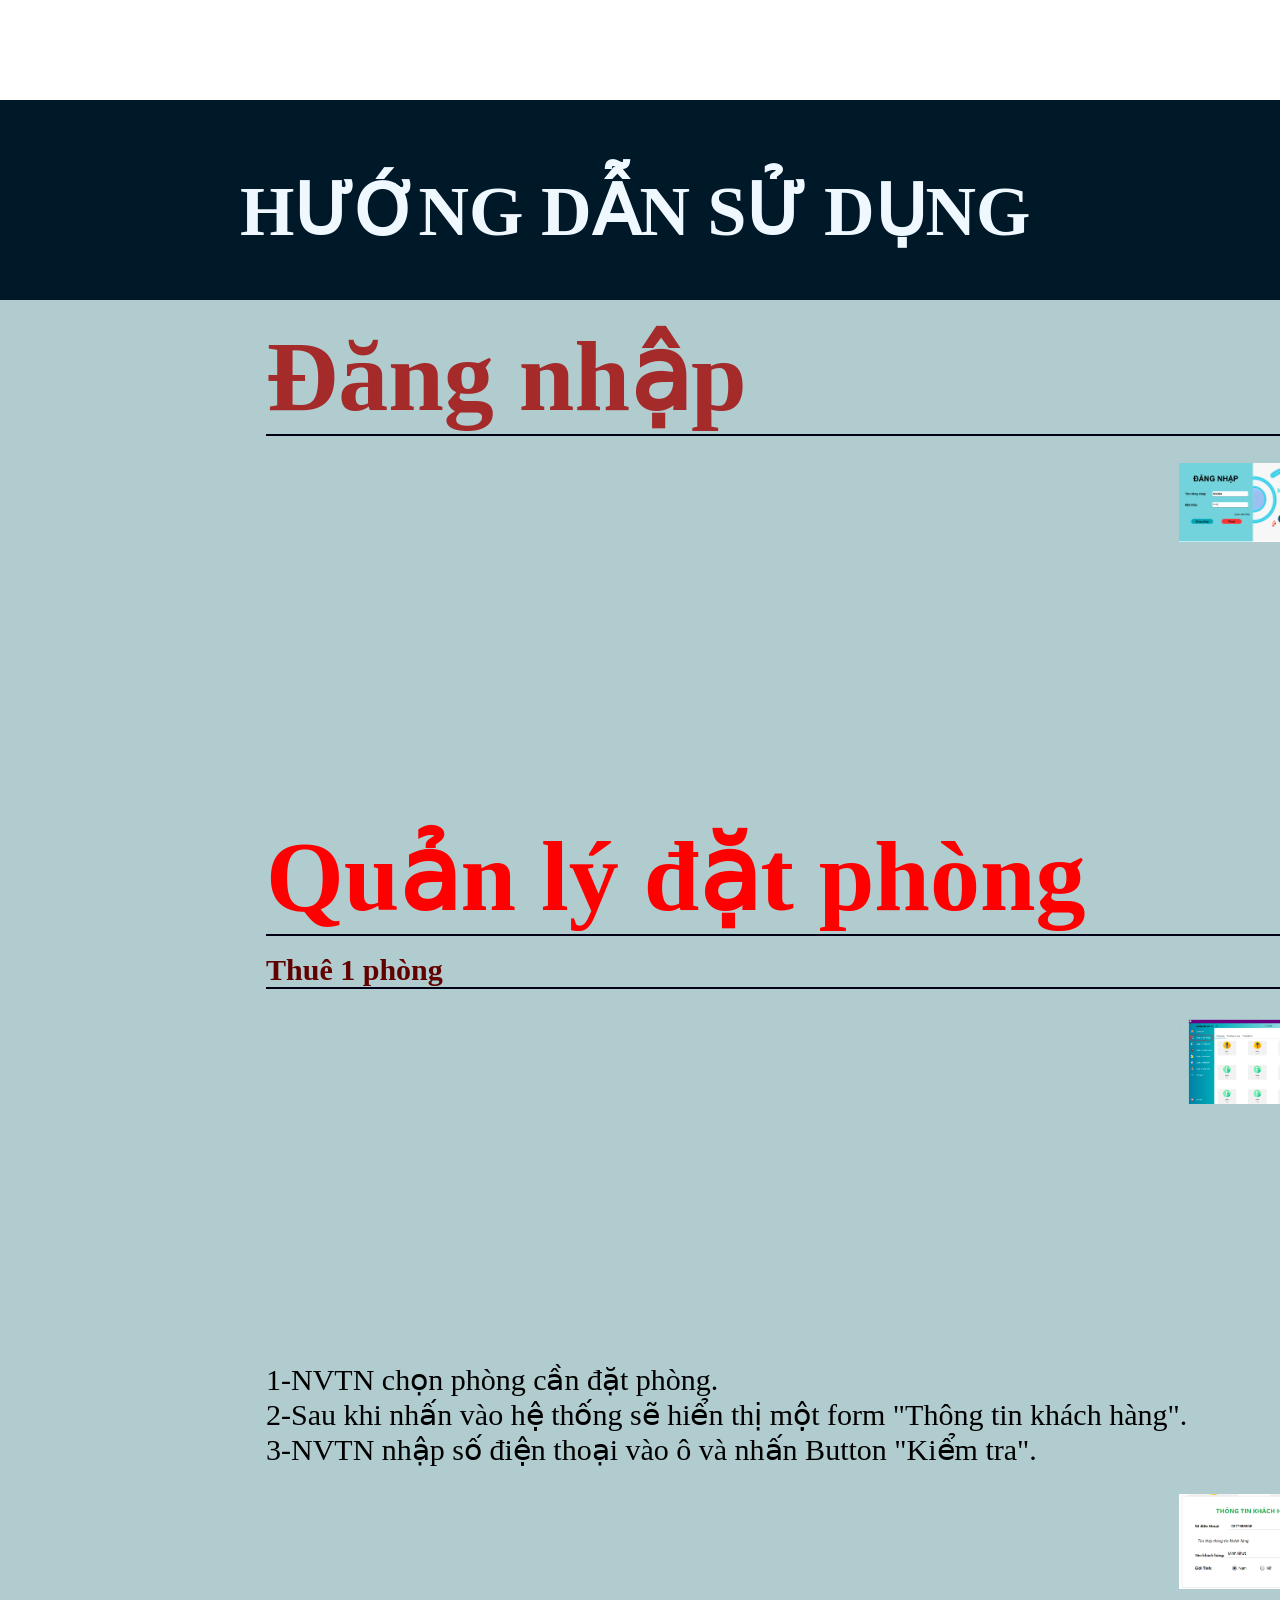
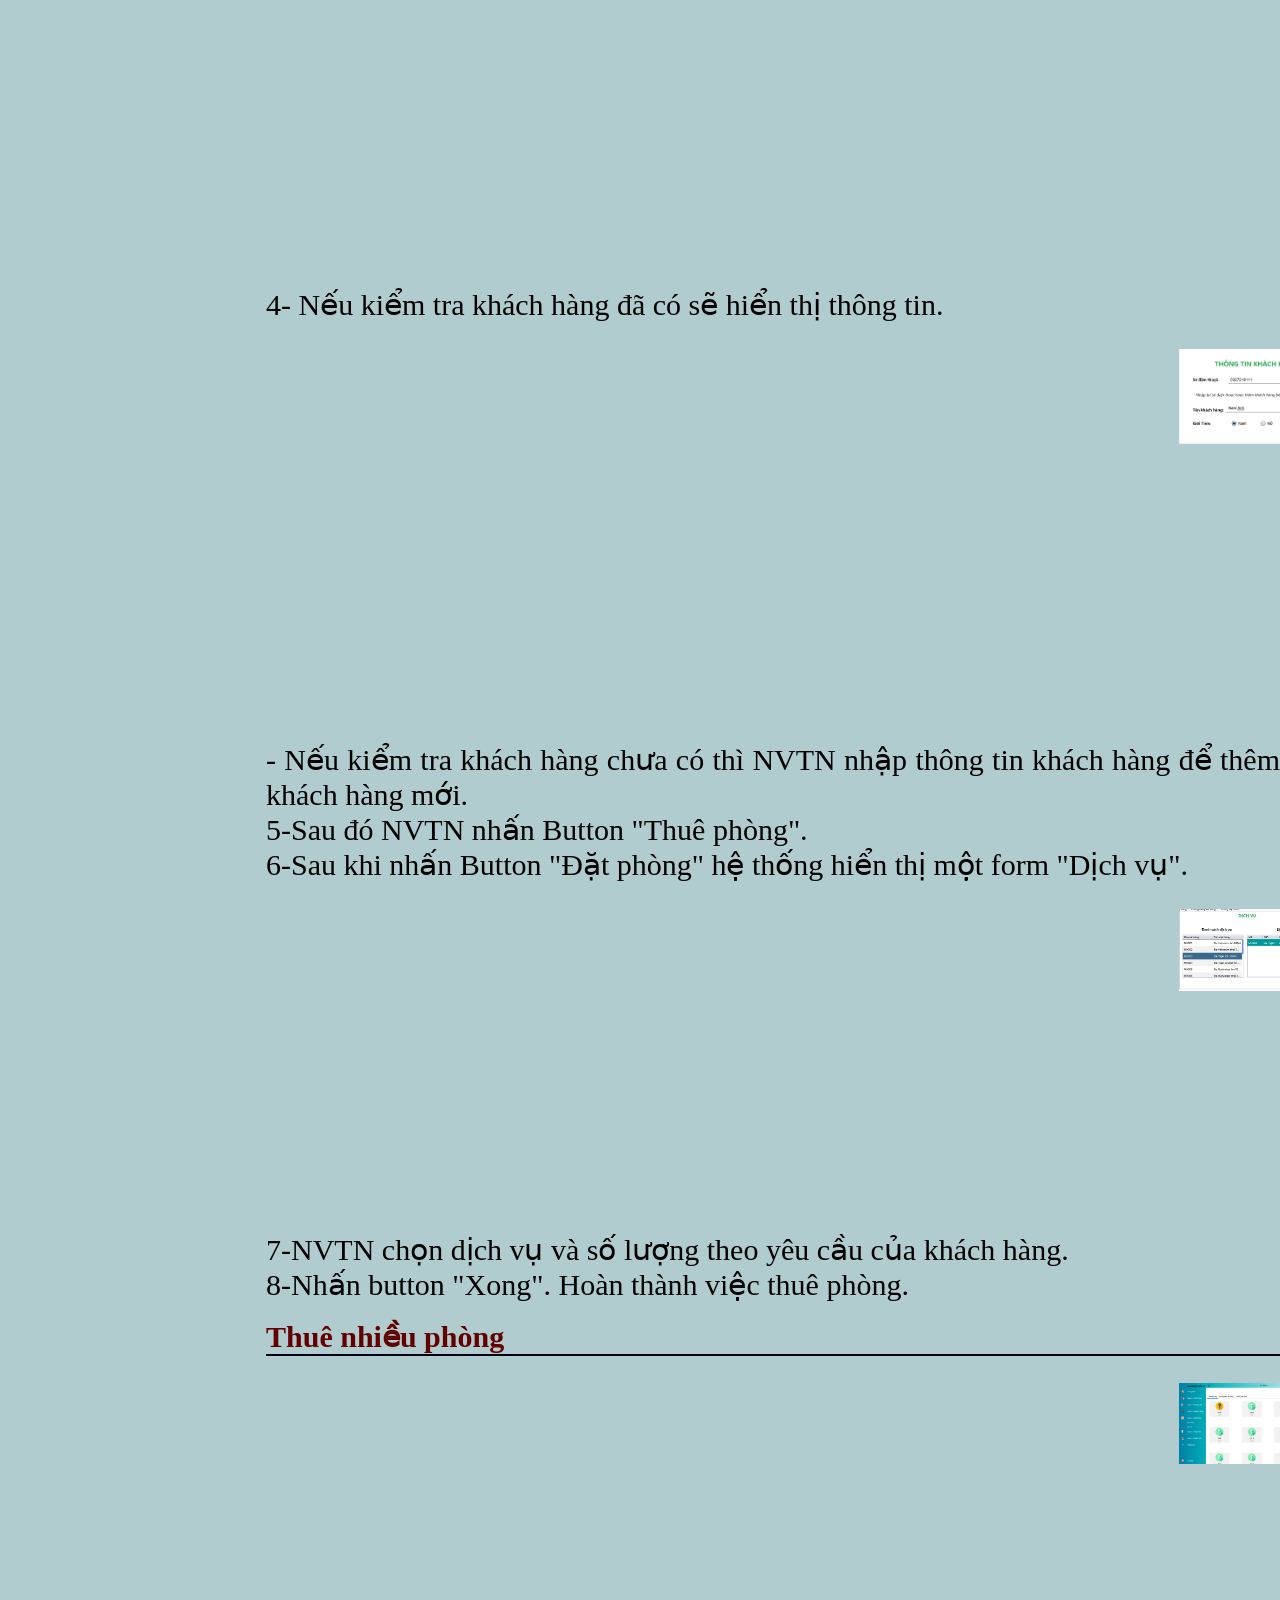
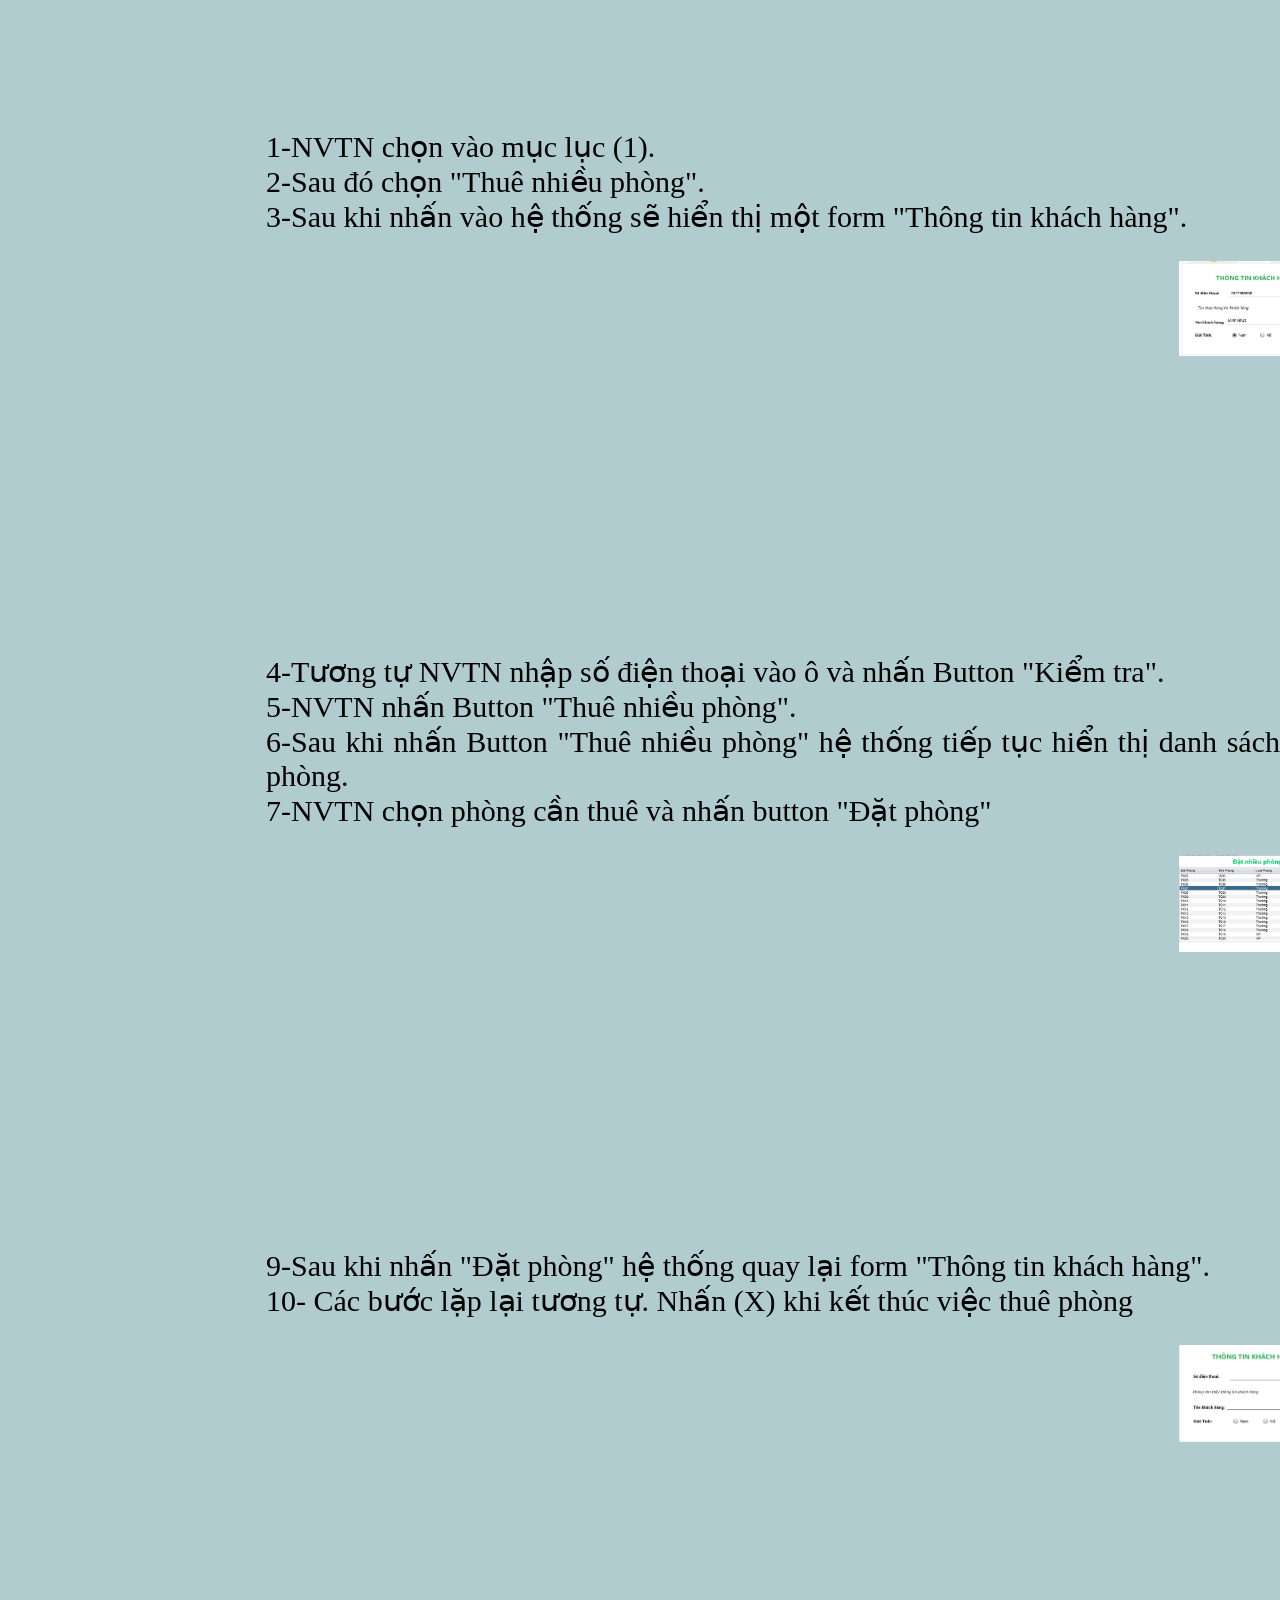
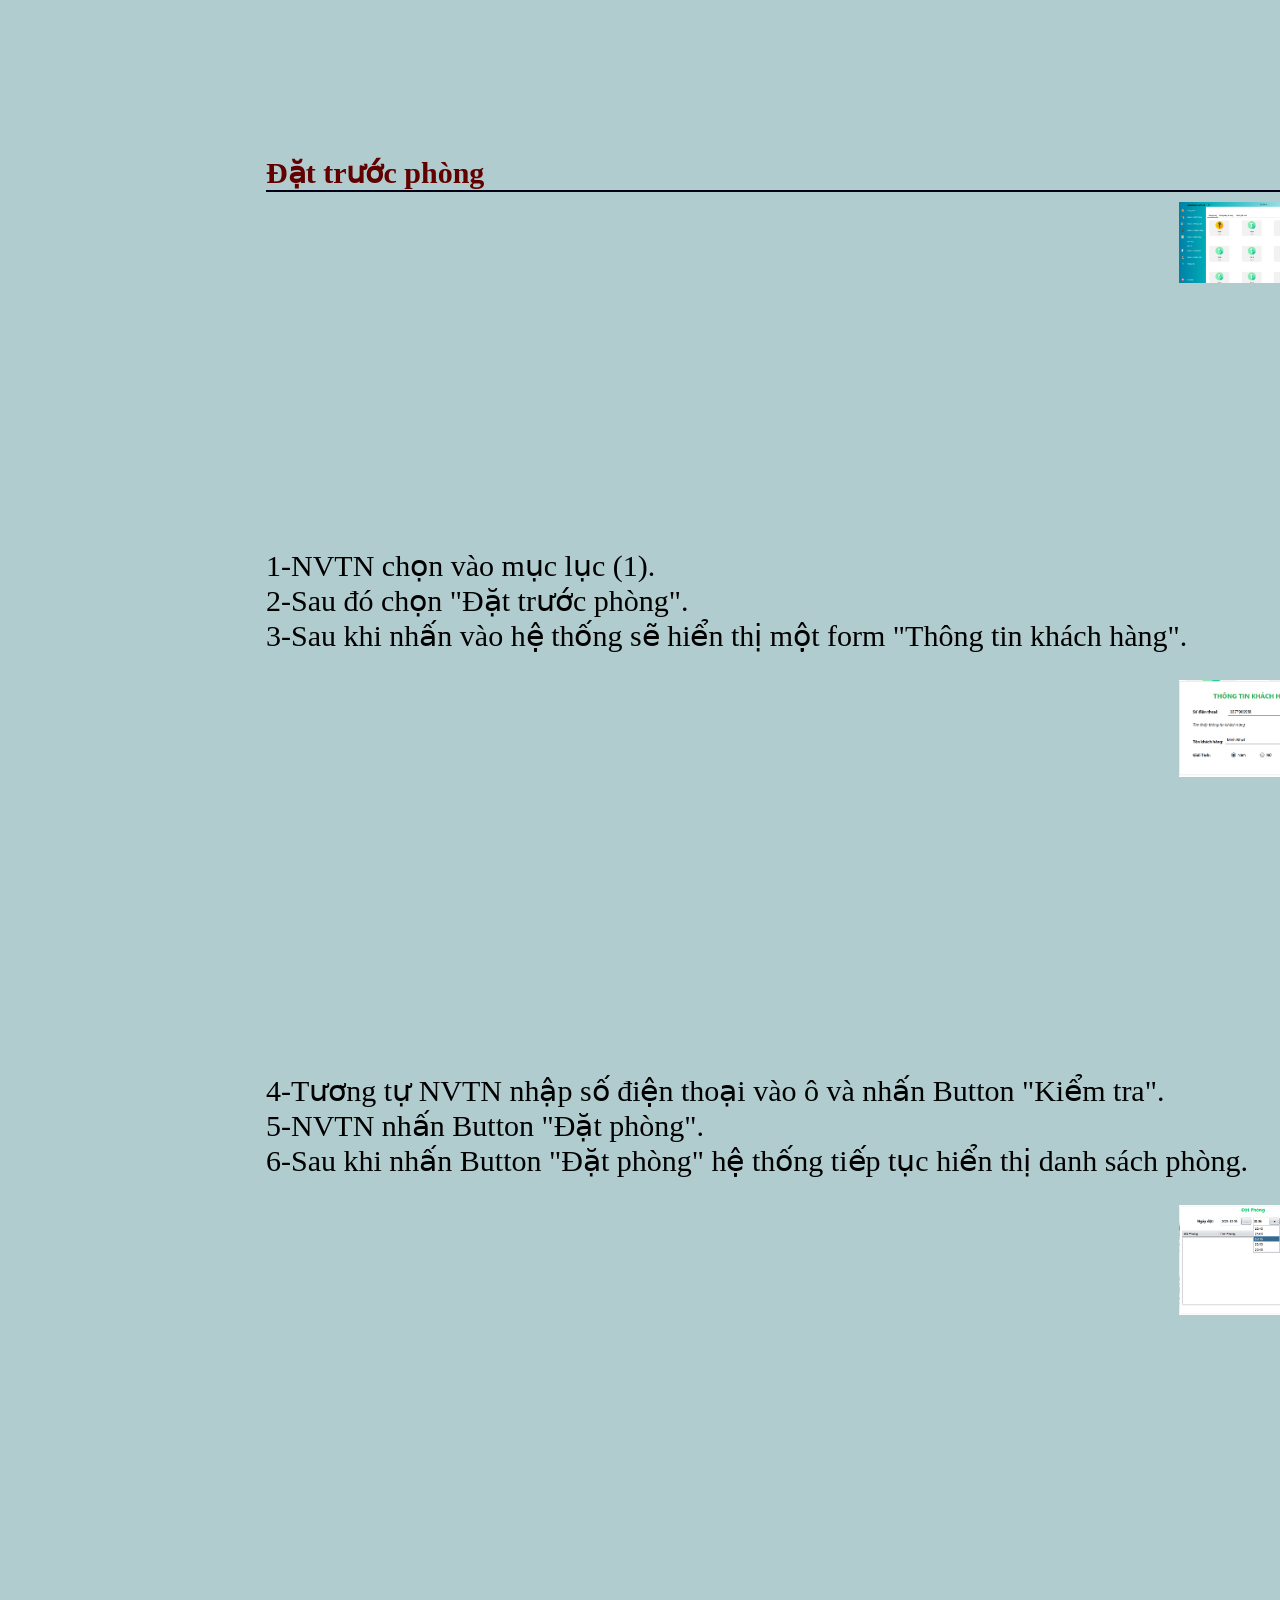
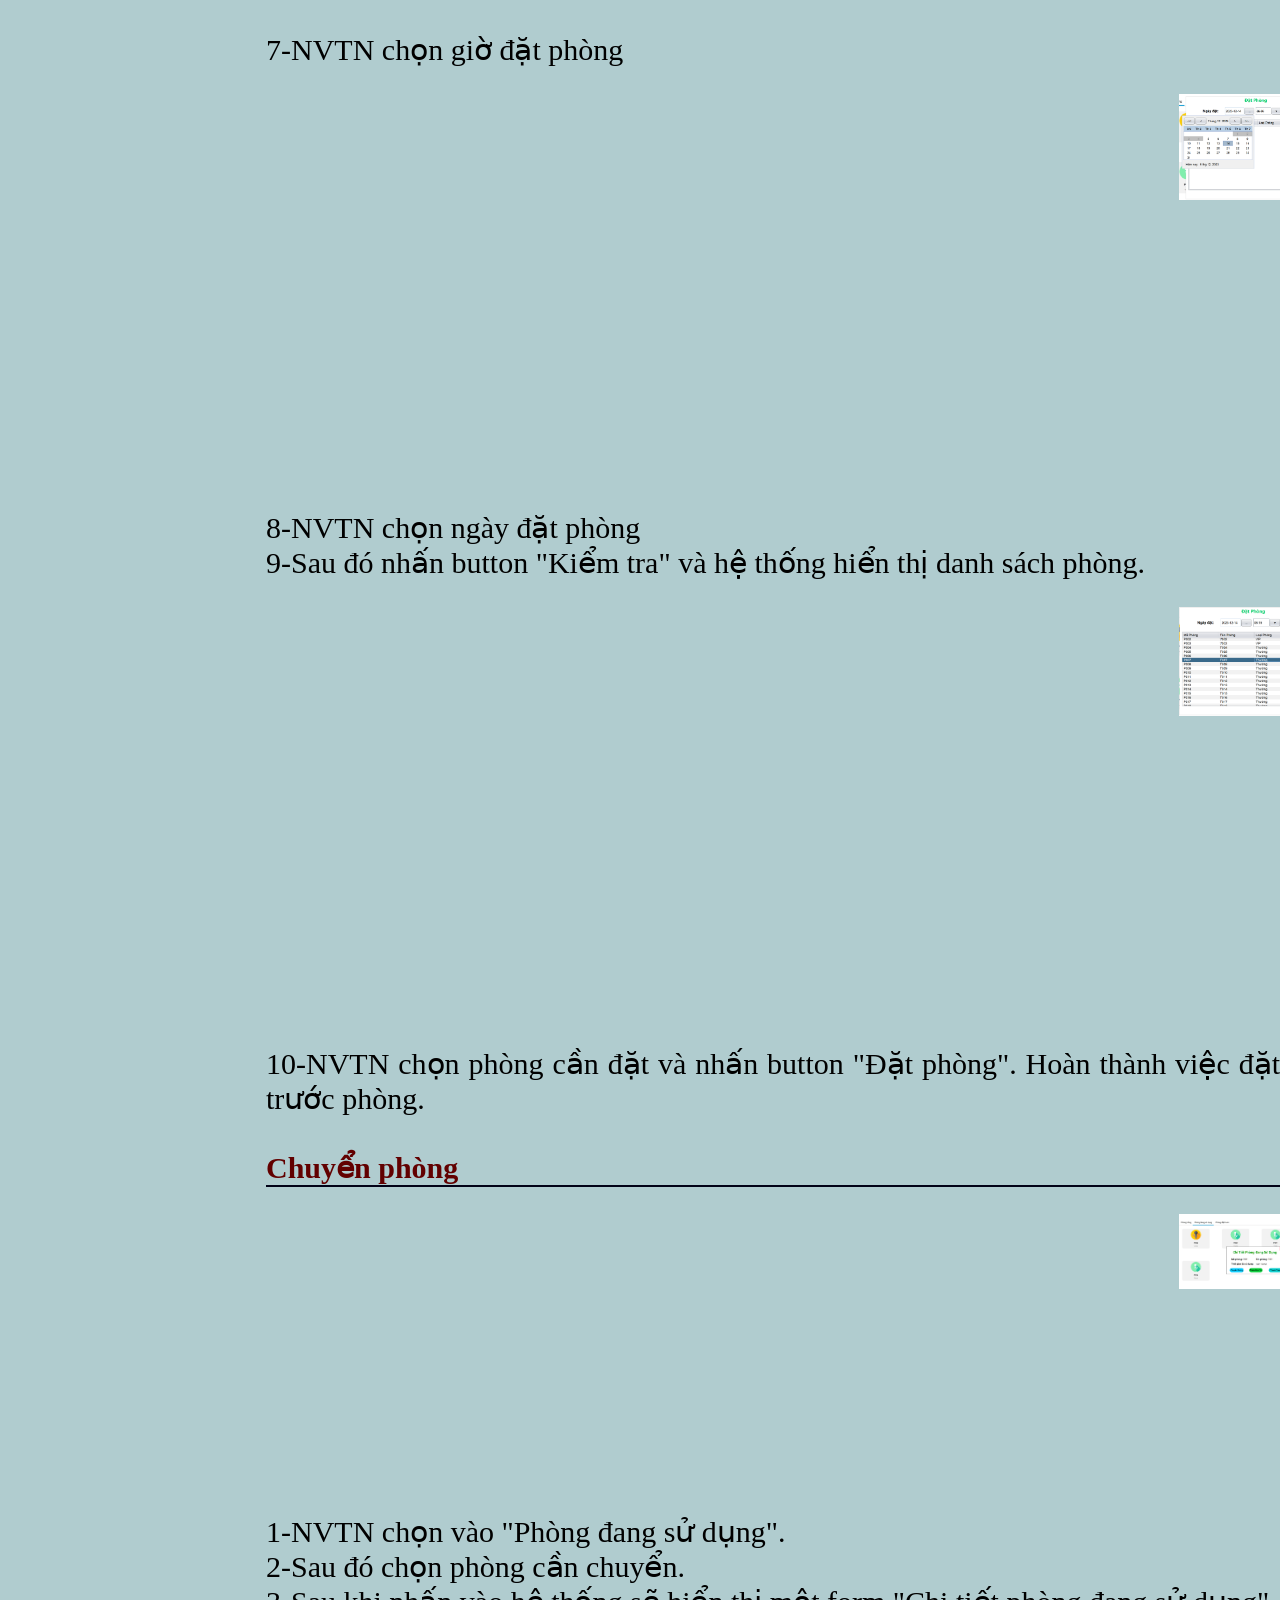
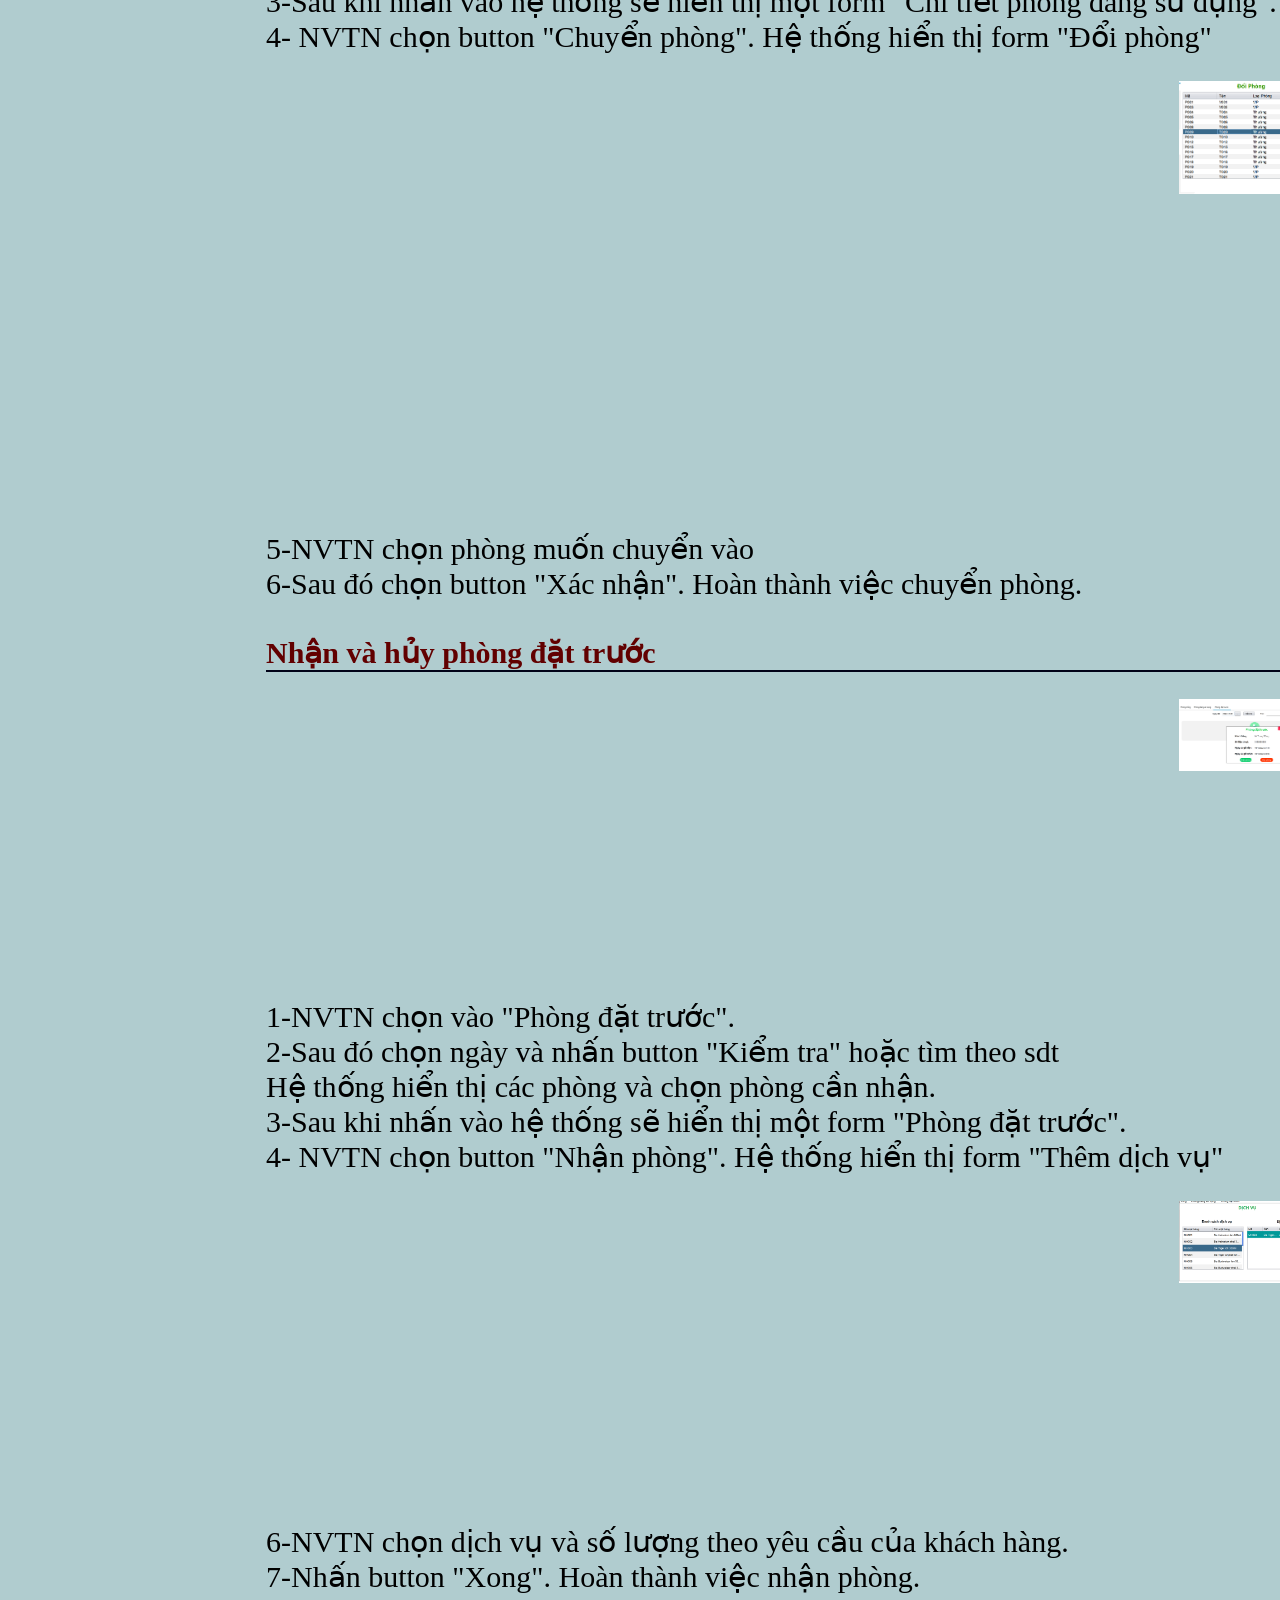
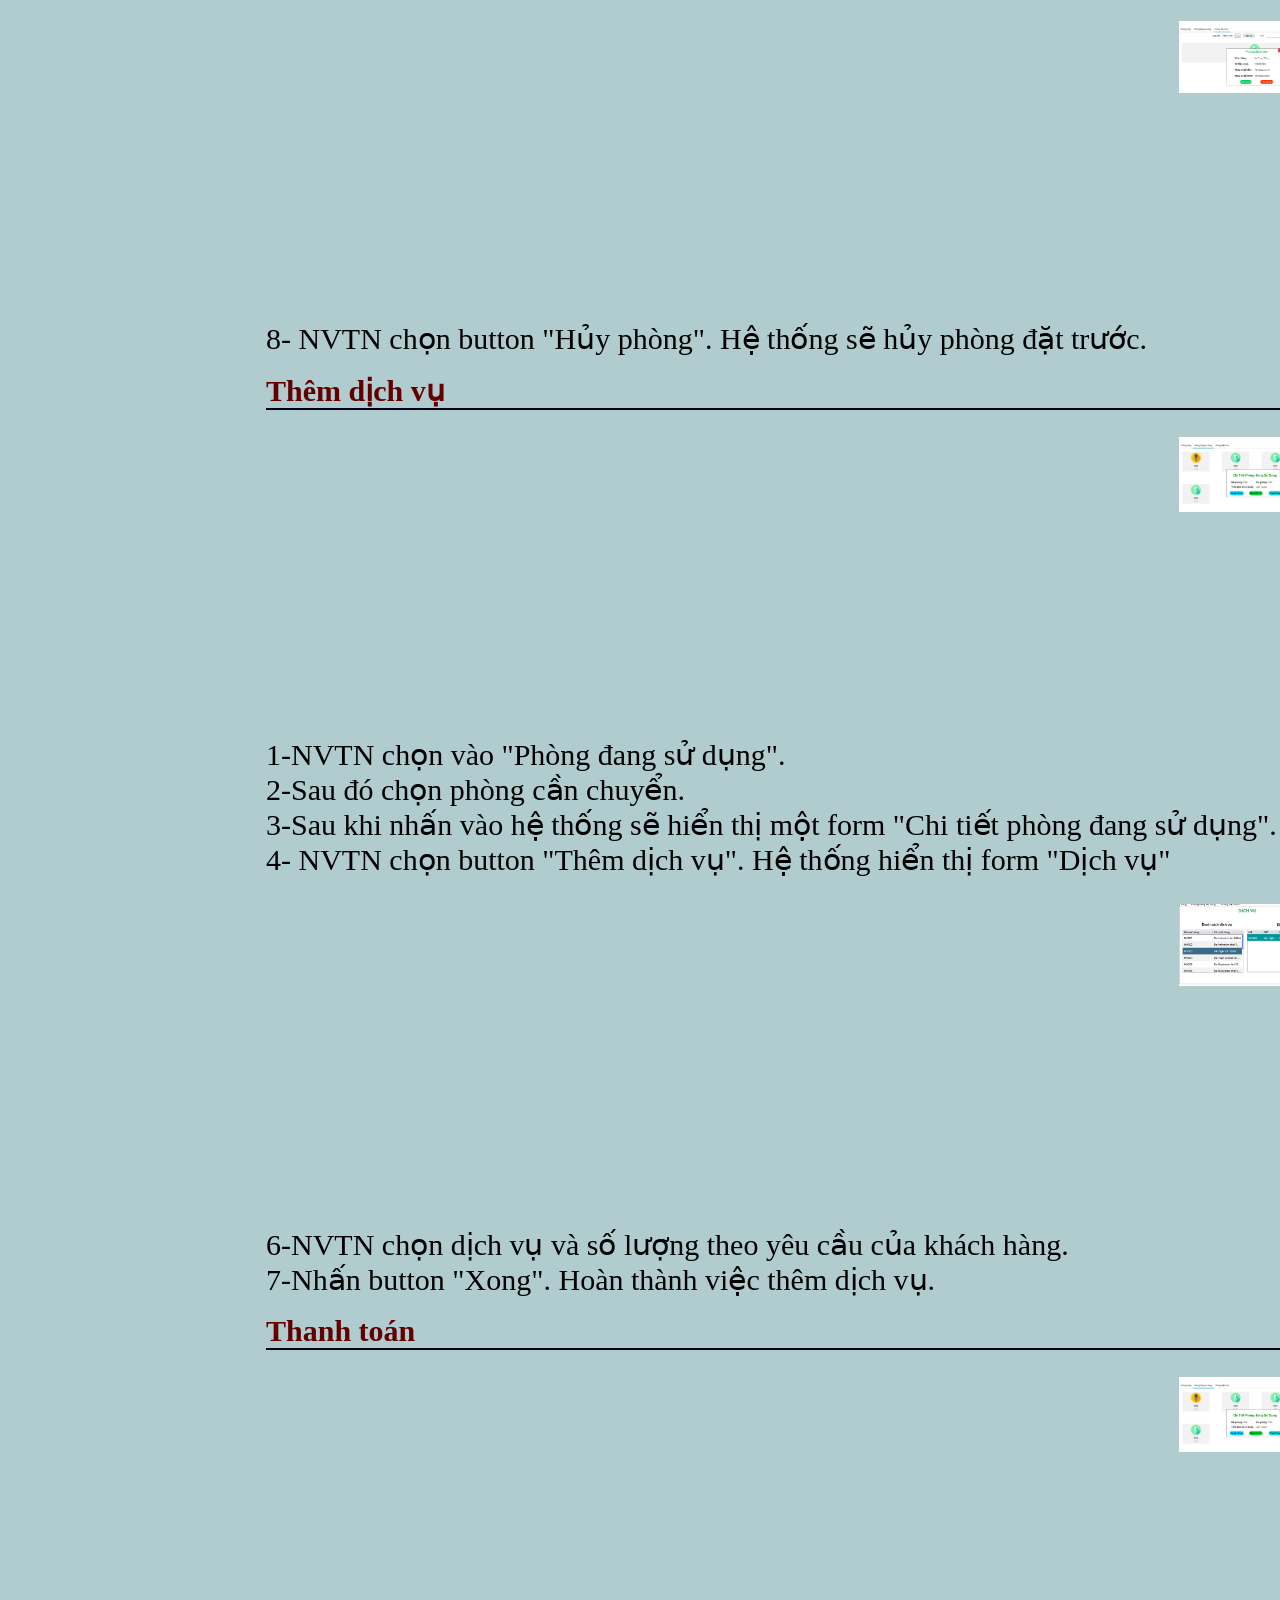
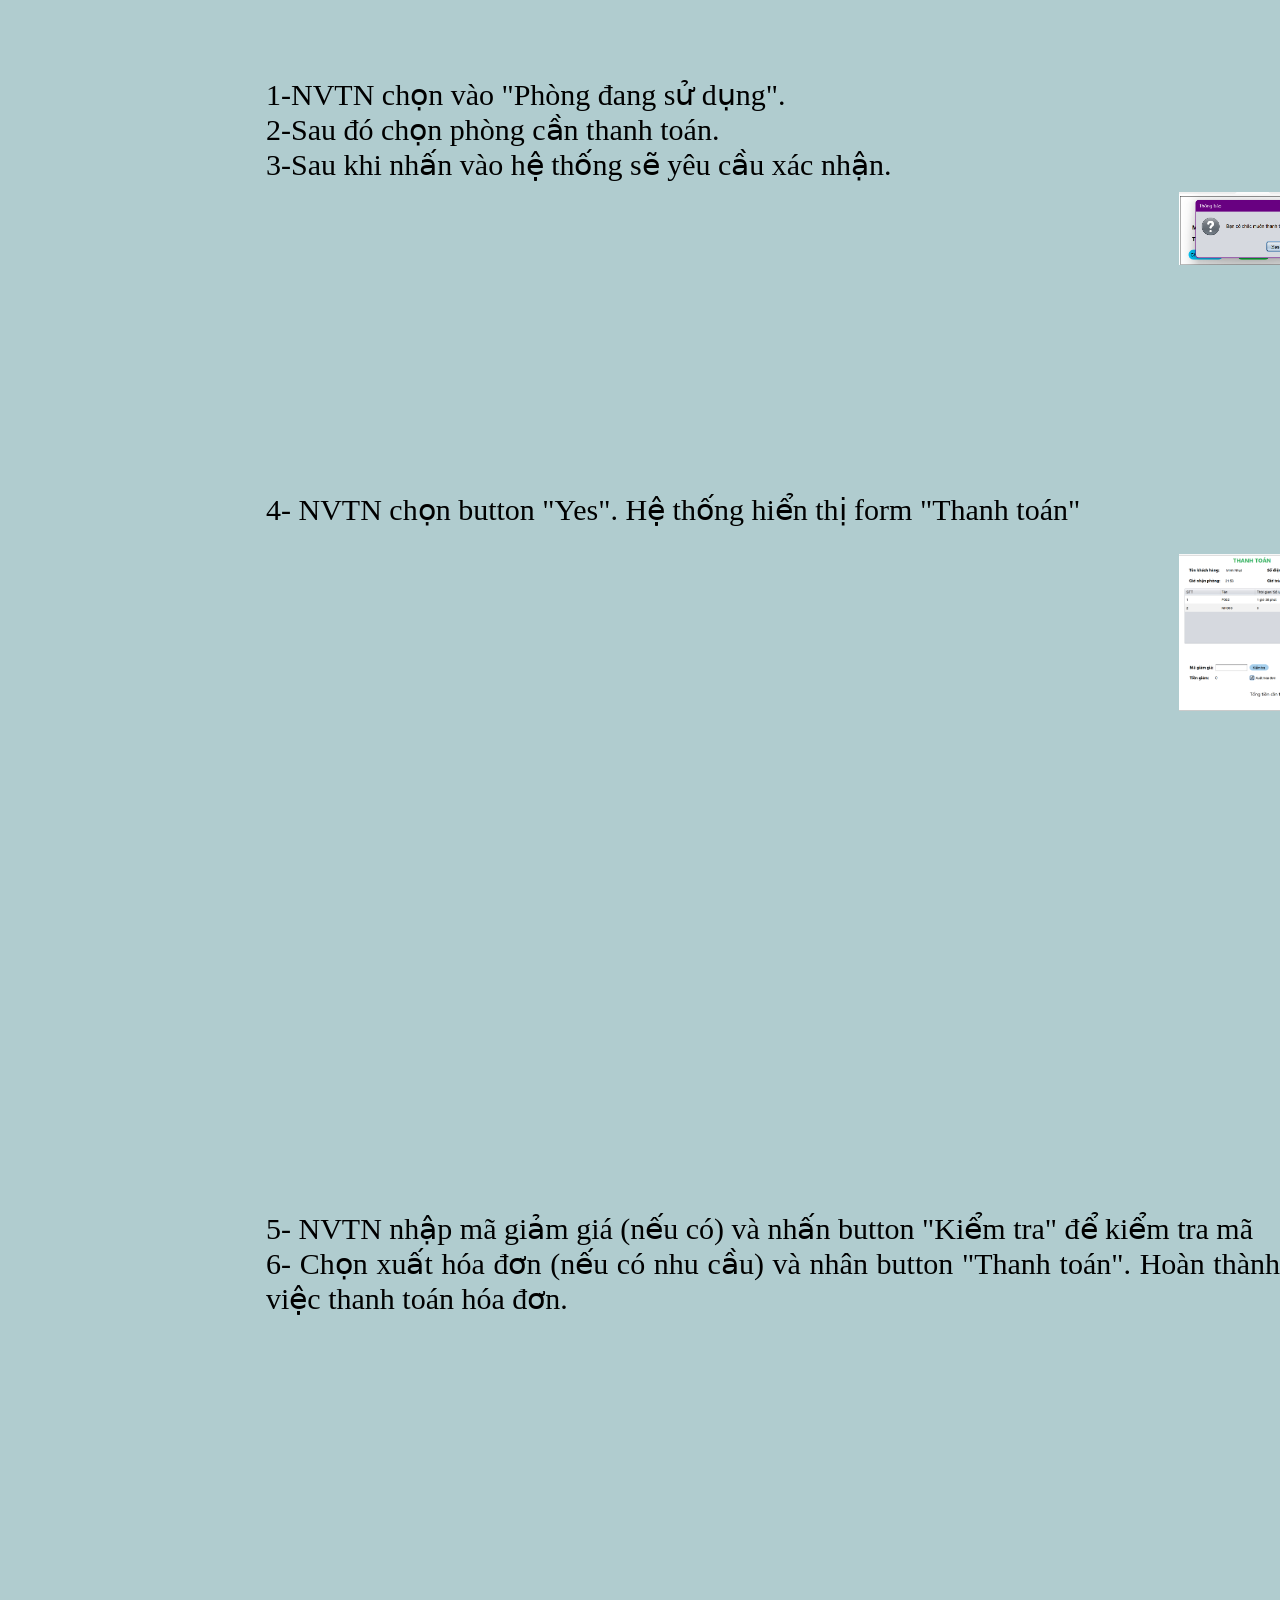
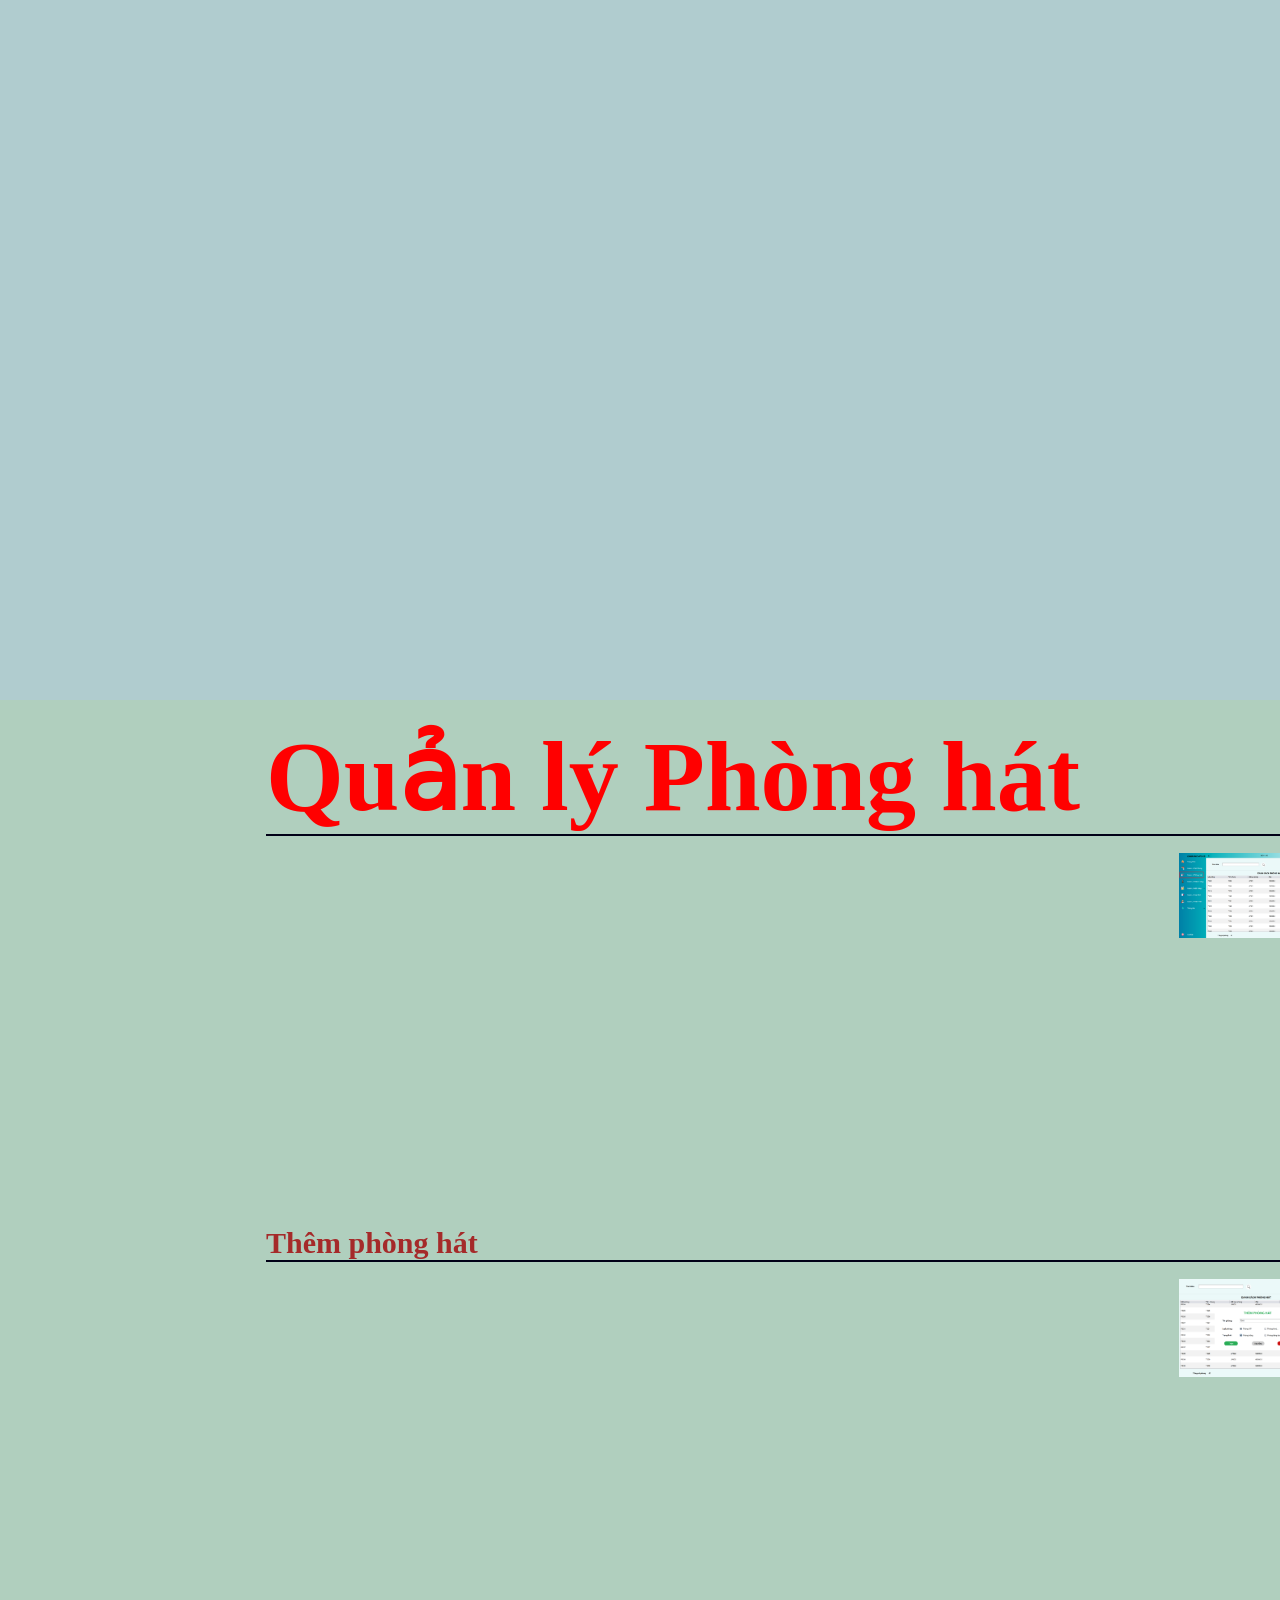
==== commit cfaacc74: "sua" ====
--- a/html/hdsd.html
+++ b/html/hdsd.html
@@ -373,7 +373,7 @@
                 <b style="font-size : 100px; color: rgb(255, 0, 0);"> Quản lý Phòng hát</b>
                 <hr color="rgb(1, 161, 176)" padding="10px">
                 <br>
-                <div class="hinh2">
+                <div class="hinh">
                     <img width="20%" src="../IMG/QLPH.png" style=" width:150%">
                 </div>
                 <p style="font-size : 310px">  
@@ -383,7 +383,7 @@
                 <b style="font-size : 30px; color: brown;"> Thêm phòng hát</b>
                 <hr color="rgb(1, 161, 176)" padding="10px">
                 <br>
-                <div class="hinh2">
+                <div class="hinh">
                     <img width="20%" src="../IMG/themP.png" style=" width:150%">
                 </div>
                 <p style="font-size : 350px">  
@@ -400,7 +400,7 @@
                 <b style="font-size : 30px; color: brown;"> Tìm phòng hát</b>
                 <hr color="rgb(1, 161, 176)" padding="10px">
                 <br>
-                <div class="hinh2">
+                <div class="hinh">
                     <img width="20%" src="../IMG/timP.png" style=" width:150%">
                 </div>
                 <p style="font-size : 220px">  
@@ -414,7 +414,7 @@
                     3- Hệ thống hiển thị danh sách phòng hát theo mã phòng
                 </p>
                 <br>
-                <div class="hinh2">
+                <div class="hinh">
                     <img width="20%" src="../IMG/DSTim.png" style=" width:150%">
                 </div>
                 <p style="font-size : 100px">  
@@ -424,7 +424,7 @@
                 <b style="font-size : 30px; color: brown;"> Sửa phòng hát</b>
                 <hr color="rgb(1, 161, 176)" padding="10px">
                 <br>
-                <div class="hinh2">
+                <div class="hinh">
                     <img width="20%" src="../IMG/SuaP.png" style=" width:150%">
                 </div>
                 <p style="font-size : 200px">  
@@ -438,7 +438,7 @@
                     3- Hệ thống yêu cầu xác nhận.
                 </p>
                 <br>
-                <div class="hinh2">
+                <div class="hinh">
                     <img width="20%" src="../IMG/xacNhanSuaP.png" style=" width:150%">
                 </div>
                 <p style="font-size : 320px">  
@@ -452,7 +452,7 @@
                 <b style="font-size : 30px; color: brown;"> Xóa phòng hát</b>
                 <hr color="rgb(1, 161, 176)" padding="10px">
                 <br>
-                <div class="hinh2">
+                <div class="hinh">
                     <img width="20%" src="../IMG/XoaP.png" style=" width:150%">
                 </div>
                 <p style="font-size : 200px">  
@@ -466,7 +466,7 @@
                     3- Hệ thống yêu cầu xác nhận.
                 </p>
                 <br>
-                <div class="hinh2">
+                <div class="hinh">
                     <img width="20%" src="../IMG/XacNhanXoa.png" style=" width:150%">
                 </div>
                 <p style="font-size : 320px">  
@@ -484,7 +484,7 @@
                 <b style="font-size : 100px; color: rgb(255, 0, 0);"> Quản lý Khách hàng</b>
                 <hr color="rgb(1, 161, 176)" padding="10px">
                 <br>
-                <div class="hinh3">
+                <div class="hinh">
                     <img width="20%" src="../IMG/QLKH.png" style=" width:150%">
                 </div>
                 <p style="font-size : 310px">  
@@ -494,7 +494,7 @@
                 <b style="font-size : 30px; color: brown;"> Thêm khách hàng</b>
                 <hr color="rgb(1, 161, 176)" padding="10px">
                 <br>
-                <div class="hinh3">
+                <div class="hinh">
                     <img width="20%" src="../IMG/themKH.png" style=" width:150%">
                 </div>
                 <p style="font-size : 310px">  
@@ -511,7 +511,7 @@
                 <b style="font-size : 30px; color: brown;"> Tìm khách hàng</b>
                 <hr color="rgb(1, 161, 176)" padding="10px">
                 <br>
-                <div class="hinh3">
+                <div class="hinh">
                     <img width="20%" src="../IMG/TimKH.png" style=" width:150%">
                 </div>
                 <p style="font-size : 220px">  
@@ -525,7 +525,7 @@
                     3- Hệ thống hiển thị danh sách khách hàng theo số điện thoại
                 </p>
                 <br>
-                <div class="hinh3">
+                <div class="hinh">
                     <img width="20%" src="../IMG/DSTimkH.png" style=" width:150%">
                 </div>
                 <p style="font-size : 100px">  
@@ -535,7 +535,7 @@
                 <b style="font-size : 30px; color: brown;"> Sửa khách hàng</b>
                 <hr color="rgb(1, 161, 176)" padding="10px">
                 <br>
-                <div class="hinh3">
+                <div class="hinh">
                     <img width="20%" src="../IMG/SuaKH.png" style=" width:150%">
                 </div>
                 <p style="font-size : 220px">  
@@ -549,7 +549,7 @@
                     3- Hệ thống yêu cầu xác nhận.
                 </p>
                 <br>
-                <div class="hinh3">
+                <div class="hinh">
                     <img width="20%" src="../IMG/XacNhanSuaKH.png" style=" width:150%">
                 </div>
                 <p style="font-size : 320px">  
@@ -567,7 +567,7 @@
                 <b style="font-size : 100px; color: rgb(255, 0, 0);"> Quản lý Mặt hàng</b>
                 <hr color="rgb(1, 161, 176)" padding="10px">
                 <br>
-                <div class="hinh4">
+                <div class="hinh">
                     <img width="20%" src="../IMG/QLMH.png" style=" width:150%">
                 </div>
                 <p style="font-size : 310px">  
@@ -577,7 +577,7 @@
                 <b style="font-size : 30px; color: brown;"> Thêm mặt hàng</b>
                 <hr color="rgb(1, 161, 176)" padding="10px">
                 <br>
-                <div class="hinh4">
+                <div class="hinh">
                     <img width="20%" src="../IMG/themMH.png" style=" width:150%">
                 </div>
                 <p style="font-size : 350px">  
@@ -594,7 +594,7 @@
                 <b style="font-size : 30px; color: brown;"> Tìm mặt hàng</b>
                 <hr color="rgb(1, 161, 176)" padding="10px">
                 <br>
-                <div class="hinh4">
+                <div class="hinh">
                     <img width="20%" src="../IMG/TimMH.png" style=" width:150%">
                 </div>
                 <p style="font-size : 220px">  
@@ -608,7 +608,7 @@
                     3- Hệ thống hiển thị danh sách mặt hàng hát theo mã mặt hàng
                 </p>
                 <br>
-                <div class="hinh4">
+                <div class="hinh">
                     <img width="20%" src="../IMG/dsTimMH.png" style=" width:150%">
                 </div>
                 <p style="font-size : 120px">  
@@ -618,7 +618,7 @@
                 <b style="font-size : 30px; color: brown;"> Tìm dịch vụ</b>
                 <hr color="rgb(1, 161, 176)" padding="10px">
                 <br>
-                <div class="hinh4">
+                <div class="hinh">
                     <img width="20%" src="../IMG/timDV.png" style=" width:150%">
                 </div>
                 <p style="font-size : 220px">  
@@ -636,7 +636,7 @@
                 <b style="font-size : 30px; color: brown;"> Sửa mặt hàng</b>
                 <hr color="rgb(1, 161, 176)" padding="10px">
                 <br>
-                <div class="hinh4">
+                <div class="hinh">
                     <img width="20%" src="../IMG/suaMH.png" style=" width:150%">
                 </div>
                 <p style="font-size : 260px">  
@@ -650,7 +650,7 @@
                     3- Hệ thống yêu cầu xác nhận.
                 </p>
                 <br>
-                <div class="hinh4">
+                <div class="hinh">
                     <img width="20%" src="../IMG/xacnhanSuaMH.png" style=" width:150%">
                 </div>
                 <p style="font-size : 320px">  
@@ -664,7 +664,7 @@
                 <b style="font-size : 30px; color: brown;"> Xóa mặt hàng</b>
                 <hr color="rgb(1, 161, 176)" padding="10px">
                 <br>
-                <div class="hinh4">
+                <div class="hinh">
                     <img width="20%" src="../IMG/xoaMH.png" style=" width:150%">
                 </div>
                 <p style="font-size : 100px">  
@@ -678,7 +678,7 @@
                     3- Hệ thống yêu cầu xác nhận.
                 </p>
                 <br>
-                <div class="hinh4">
+                <div class="hinh">
                     <img width="20%" src="../IMG/xacnhanxoaMH.png" style=" width:150%">
                 </div>
                 <p style="font-size : 320px">  
@@ -696,7 +696,7 @@
                 <b style="font-size : 100px; color: rgb(255, 0, 0);"> Quản lý Nhân viên</b>
                 <hr color="rgb(1, 161, 176)" padding="10px">
                 <br>
-                <div class="hinh5">
+                <div class="hinh">
                     <img width="20%" src="../IMG/QLNV.png" style=" width:150%">
                 </div>
                 <p style="font-size : 310px">  
@@ -706,7 +706,7 @@
                 <b style="font-size : 30px; color: brown;"> Thêm nhân viên</b>
                 <hr color="rgb(1, 161, 176)" padding="10px">
                 <br>
-                <div class="hinh5">
+                <div class="hinh">
                     <img width="20%" src="../IMG/ThemNV.png" style=" width:150%">
                 </div>
                 <p style="font-size : 350px">  
@@ -723,7 +723,7 @@
                 <b style="font-size : 30px; color: brown;"> Tìm nhân viên</b>
                 <hr color="rgb(1, 161, 176)" padding="10px">
                 <br>
-                <div class="hinh5">
+                <div class="hinh">
                     <img width="20%" src="../IMG/timNV.png" style=" width:150%">
                 </div>
                 <p style="font-size : 160px">  
@@ -742,7 +742,7 @@
                 <b style="font-size : 30px; color: brown;"> Lọc nhân viên</b>
                 <hr color="rgb(1, 161, 176)" padding="10px">
                 <br>
-                <div class="hinh5">
+                <div class="hinh">
                     <img width="20%" src="../IMG/LocNV.png" style=" width:150%">
                 </div>
                 <p style="font-size : 290px">  
@@ -761,7 +761,7 @@
                 <b style="font-size : 30px; color: brown;"> Sửa nhân viên</b>
                 <hr color="rgb(1, 161, 176)" padding="10px">
                 <br>
-                <div class="hinh5">
+                <div class="hinh">
                     <img width="20%" src="../IMG/suaNV.png" style=" width:150%">
                 </div>
                 <p style="font-size : 270px">  
@@ -775,7 +775,7 @@
                     3- Hệ thống yêu cầu xác nhận.
                 </p>
                 <br>
-                <div class="hinh5">
+                <div class="hinh">
                     <img width="20%" src="../IMG/xacnhansuaNV.png" style=" width:150%">
                 </div>
                 <p style="font-size : 320px">  
@@ -793,7 +793,7 @@
                 <b style="font-size : 100px; color: rgb(255, 0, 0);"> Quản lý Hóa đơn</b>
                 <hr color="rgb(1, 161, 176)" padding="10px">
                 <br>
-                <div class="hinh6">
+                <div class="hinh">
                     <img width="20%" src="../IMG/QLHD.png" style=" width:150%">
                 </div>
                 <p style="font-size : 320px">  
@@ -803,7 +803,7 @@
                 <b style="font-size : 30px; color: brown;"> Tìm hóa đơn</b>
                 <hr color="rgb(1, 161, 176)" padding="10px">
                 <br>
-                <div class="hinh6">
+                <div class="hinh">
                     <img width="20%" src="../IMG/TimHD.png" style=" width:150%">
                 </div>
                 <p style="font-size : 320px">  
@@ -826,7 +826,7 @@
                 <b style="font-size : 100px; color: rgb(255, 0, 0);"> Thống kê</b>
                 <hr color="rgb(1, 161, 176)" padding="10px">
                 <br>
-                <div class="hinh7">
+                <div class="hinh">
                     <img width="20%" src="../IMG/ThongKe.png" style=" width:150%">
                 </div>
                 <p style="font-size : 320px">  
@@ -836,7 +836,7 @@
                 <b style="font-size : 30px; color: brown;"> Thống kê mặt hàng</b>
                 <hr color="rgb(1, 161, 176)" padding="10px">
                 <br>
-                <div class="hinh7">
+                <div class="hinh">
                     <img width="20%" src="../IMG/TKMH.png" style=" width:150%">
                 </div>
                 <p style="font-size : 320px">  
@@ -854,14 +854,14 @@
                     Có thể xem biểu đồ ở phần "Biểu đồ"
                 </p>
                 <br>
-                <div class="hinh7">
+                <div class="hinh">
                     <img width="20%" src="../IMG/bangTKnam.png" style=" width:150%">
                 </div>
                 <p style="font-size : 320px">  
                     &nbsp;
                 </p>
                 <br>
-                <div class="hinh7">
+                <div class="hinh">
                     <img width="20%" src="../IMG/bieudoNam.png" style=" width:150%">
                 </div>
                 <p style="font-size : 330px">  
@@ -871,7 +871,7 @@
                 <b style="font-size : 30px; color: brown;"> Thống kê doanh thu</b>
                 <hr color="rgb(1, 161, 176)" padding="10px">
                 <br>
-                <div class="hinh7">
+                <div class="hinh">
                     <img width="20%" src="../IMG/TKDT.png" style=" width:150%">
                 </div>
                 <p style="font-size : 320px">  
@@ -889,14 +889,14 @@
                     Có thể xem biểu đồ ở phần "Biểu đồ"
                 </p>
                 <br>
-                <div class="hinh7">
+                <div class="hinh">
                     <img width="20%" src="../IMG/bangTKDT.png" style=" width:150%">
                 </div>
                 <p style="font-size : 320px">  
                     &nbsp;
                 </p>
                 <br>
-                <div class="hinh7">
+                <div class="hinh">
                     <img width="20%" src="../IMG/BDDT.png" style=" width:150%">
                 </div>
                 <p style="font-size : 330px">  
@@ -910,7 +910,7 @@
                 <b style="font-size : 100px; color: rgb(255, 0, 0);"> Hướng dẫn sử dụng</b>
                 <hr color="rgb(1, 161, 176)" padding="10px">
                 <br>
-                <div class="hinh8">
+                <div class="hinh">
                     <img width="20%" src="../IMG/hdsd.png" style=" width:150%">
                 </div>
                 <p style="font-size : 320px">  
@@ -982,7 +982,7 @@
                 <hr color="rgb(1, 161, 176)" padding="10px">
                 <br>
                 <br>
-                <div class="hinh8">
+                <div class="hinh">
                     <img width="20%" src="../IMG/Caidat.png" style=" width:150%">
                 </div>
                 <p style="font-size : 320px">  
@@ -996,7 +996,7 @@
                     2- Hệ thống yêu cầu xác nhận
                 </p>
                 <br>
-                <div class="hinh8">
+                <div class="hinh">
                     <img width="20%" src="../IMG/XNDX.png" style=" width:150%">
                 </div>
                 <p style="font-size : 320px">  
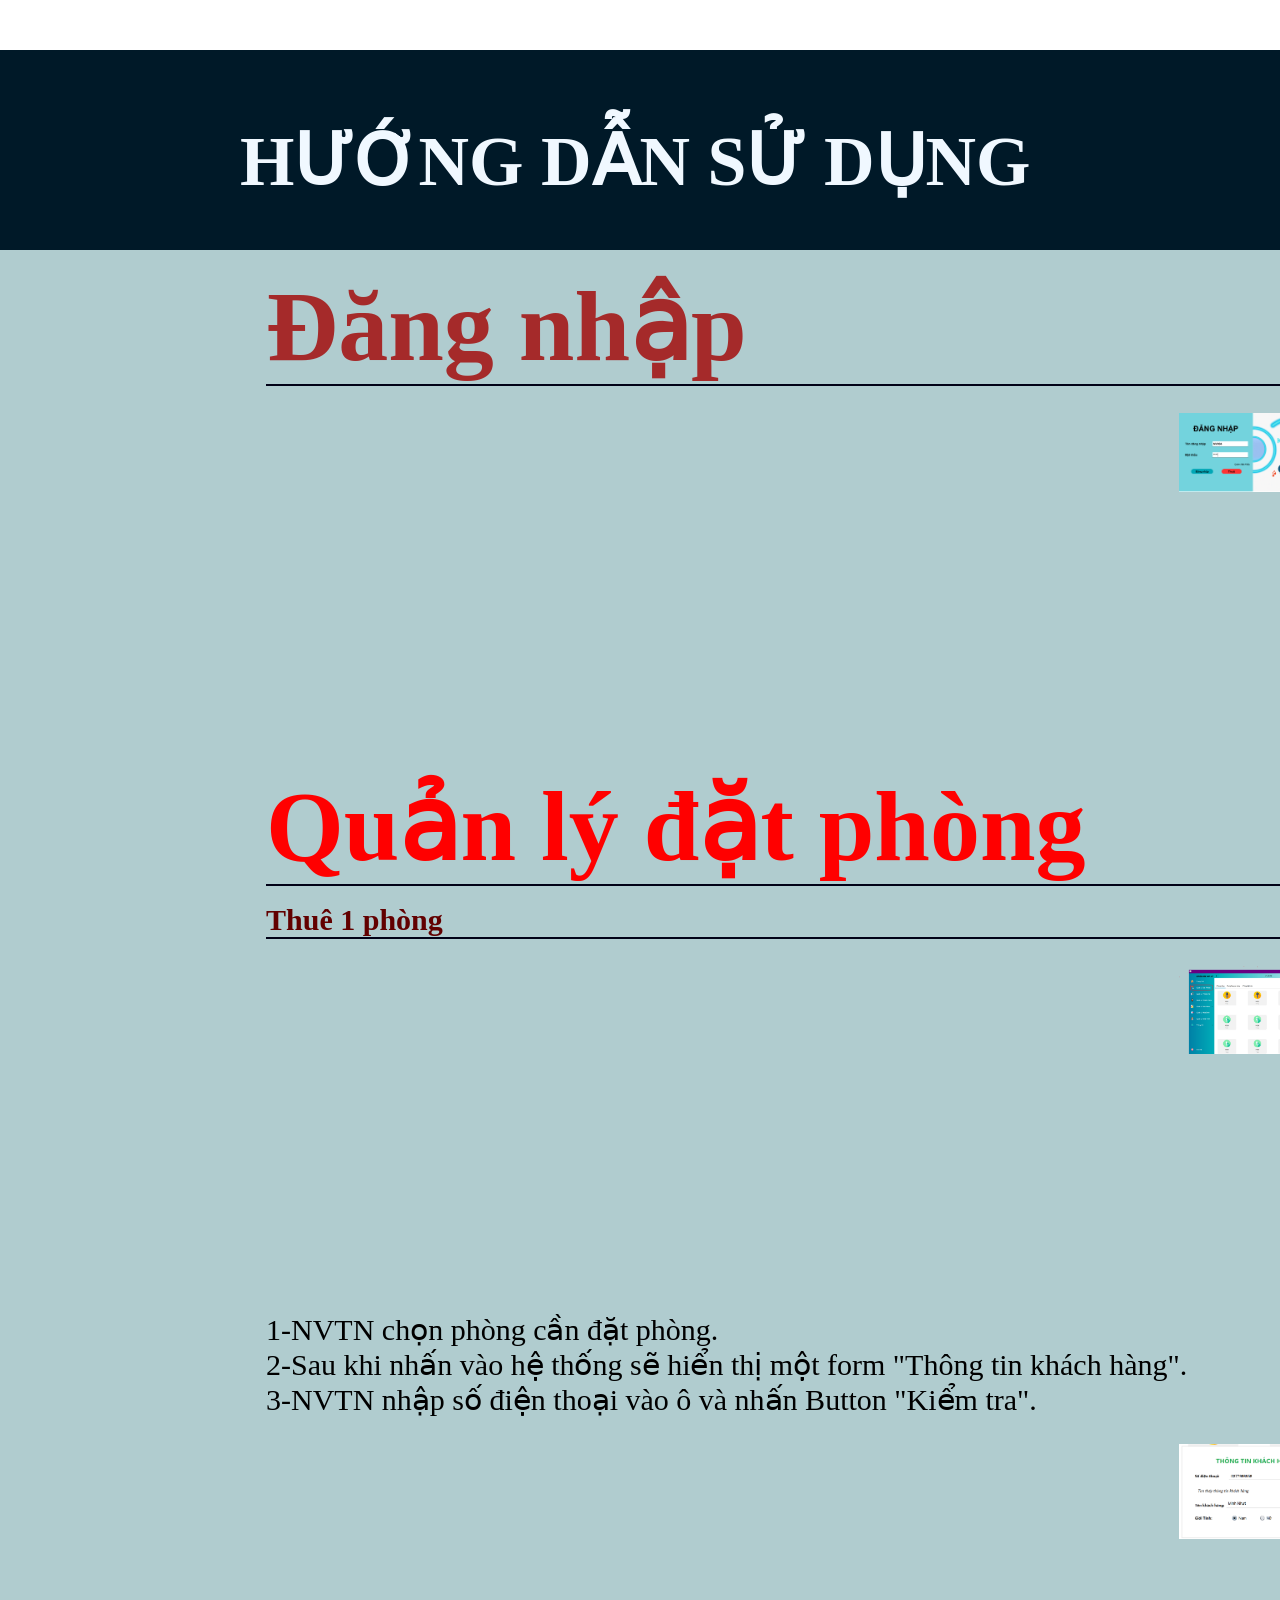
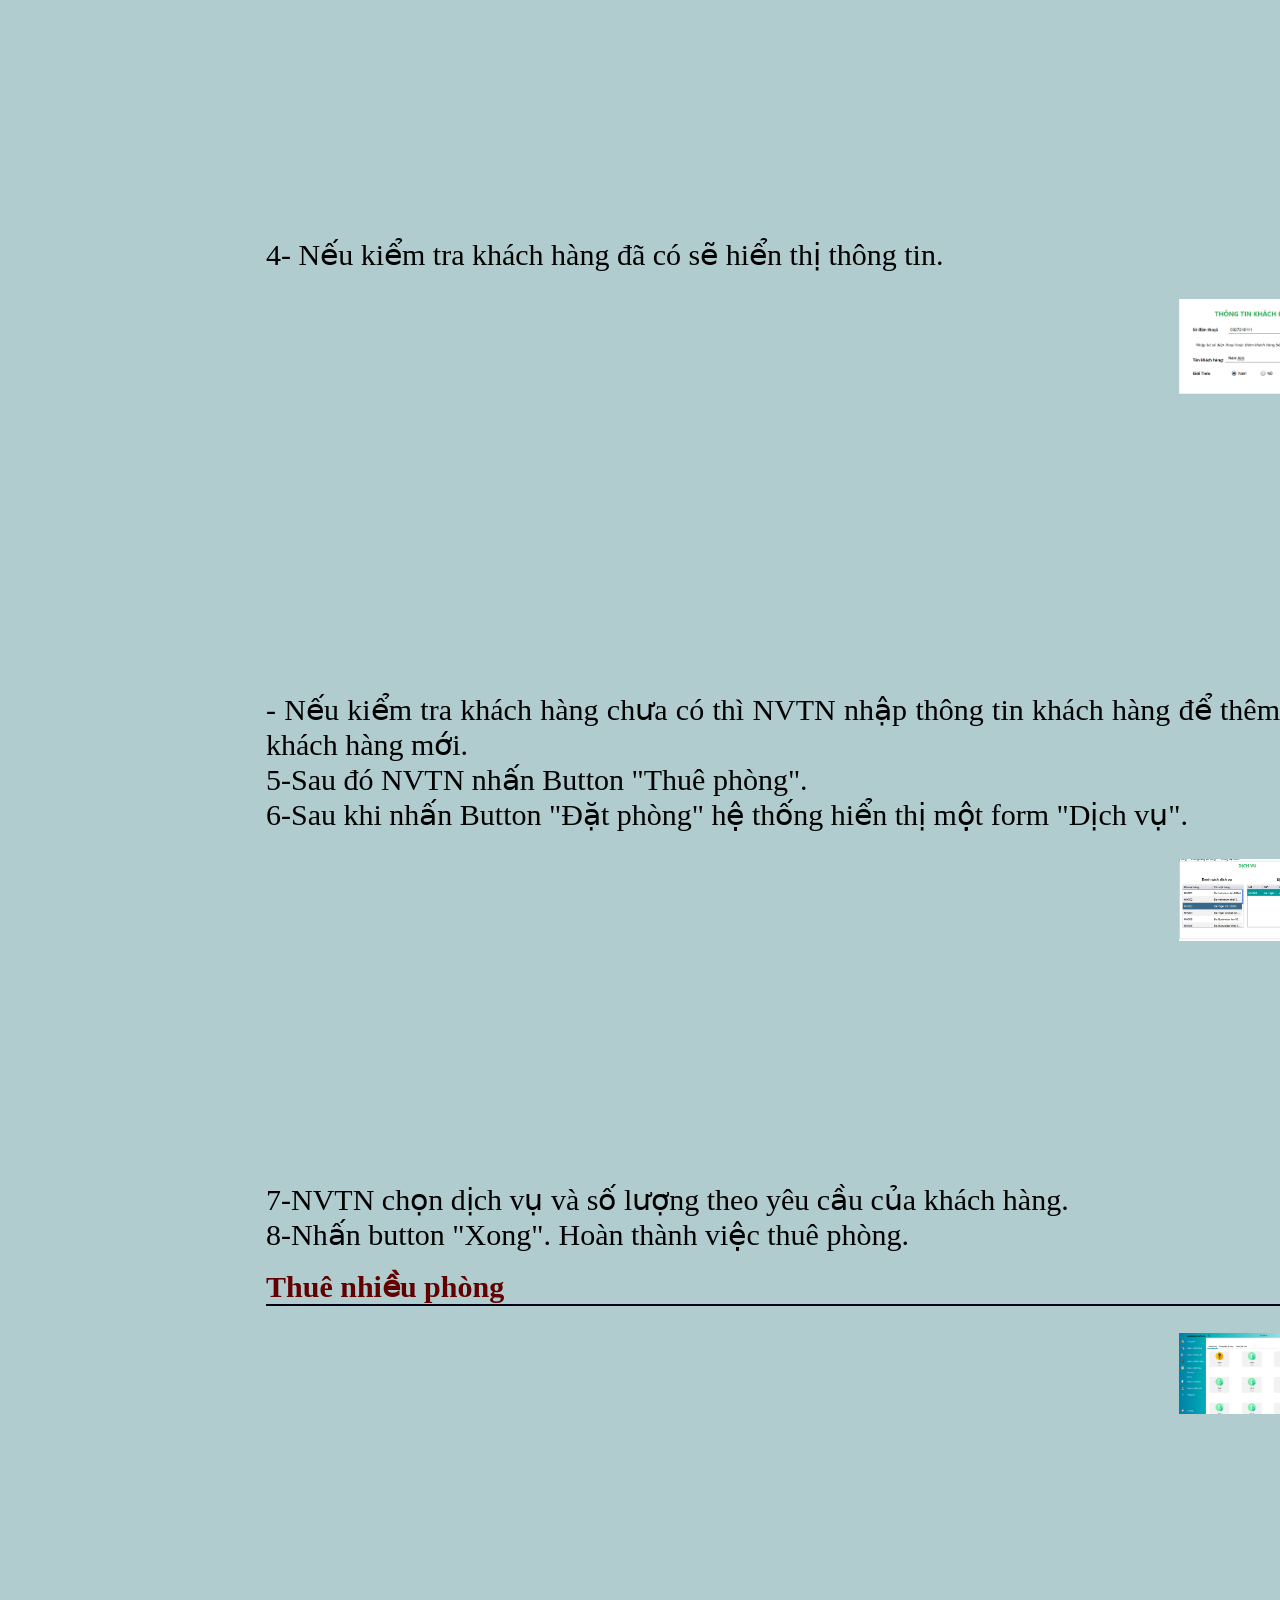
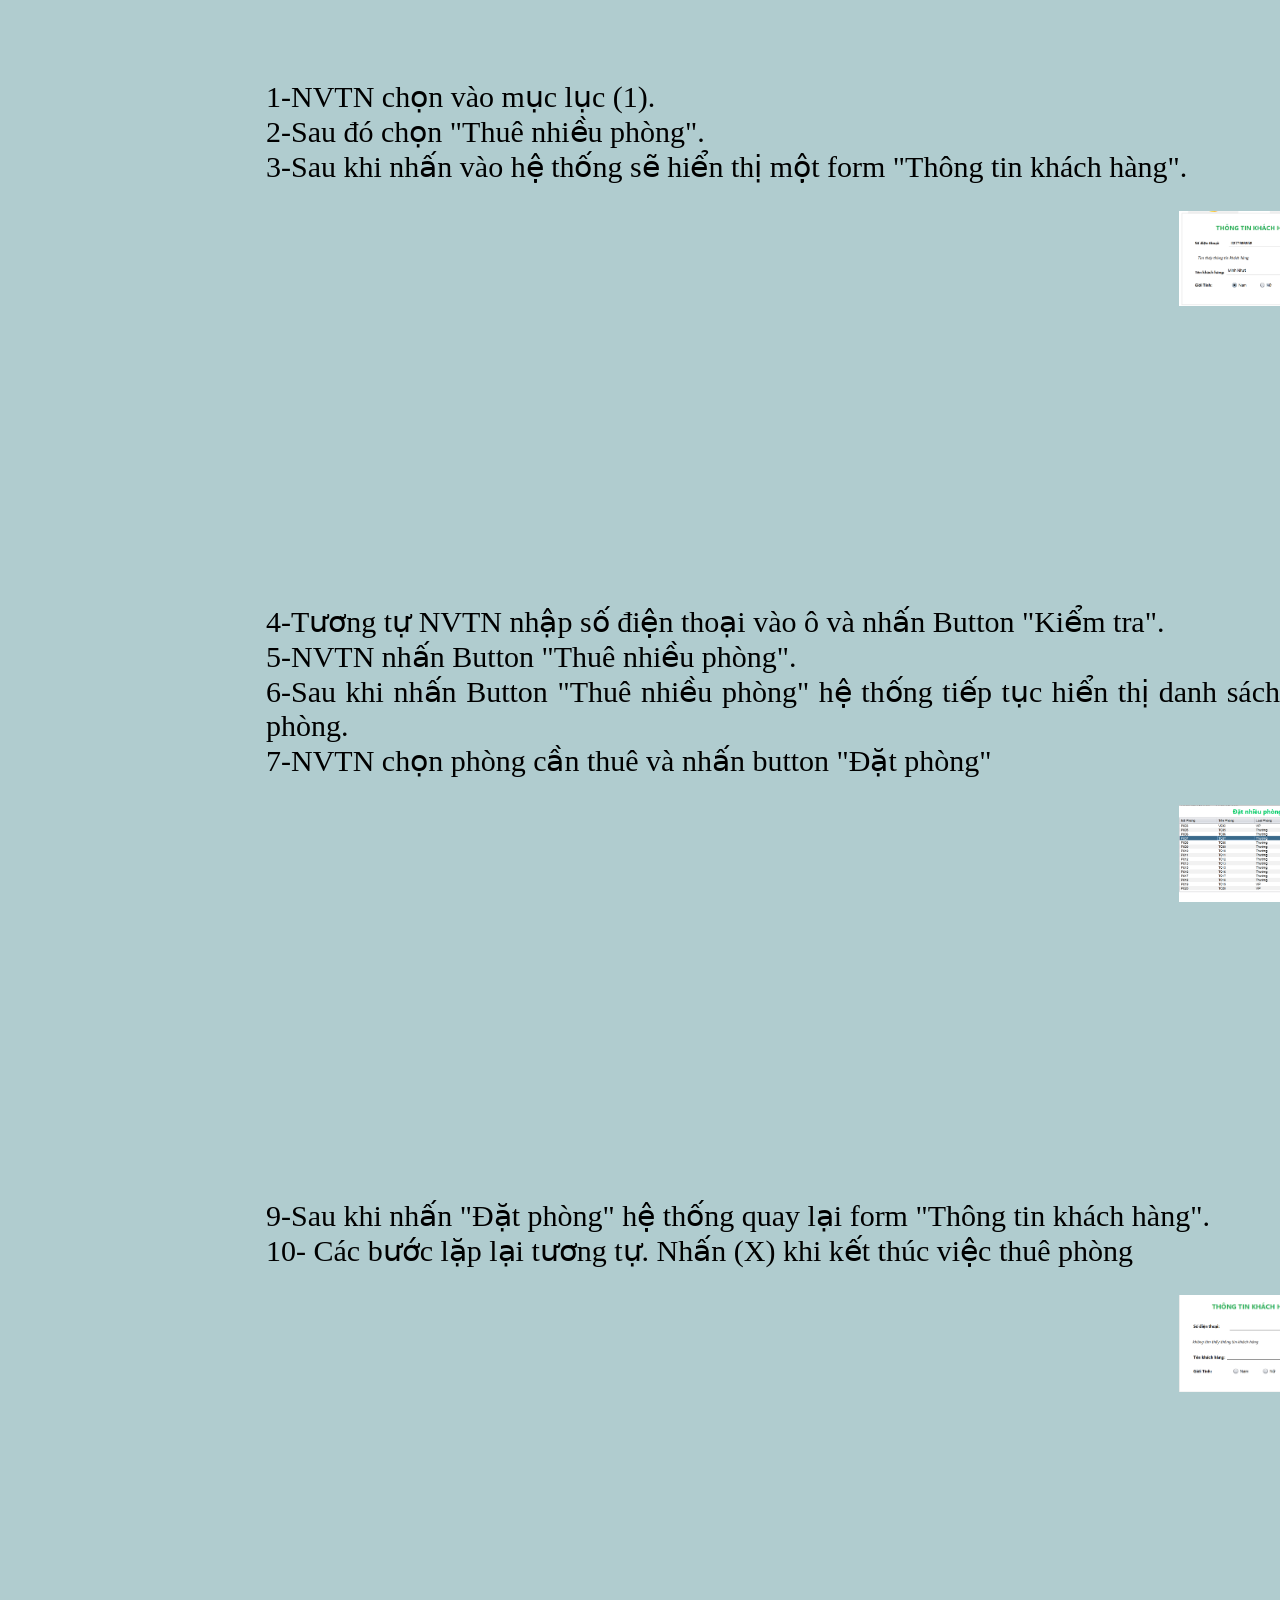
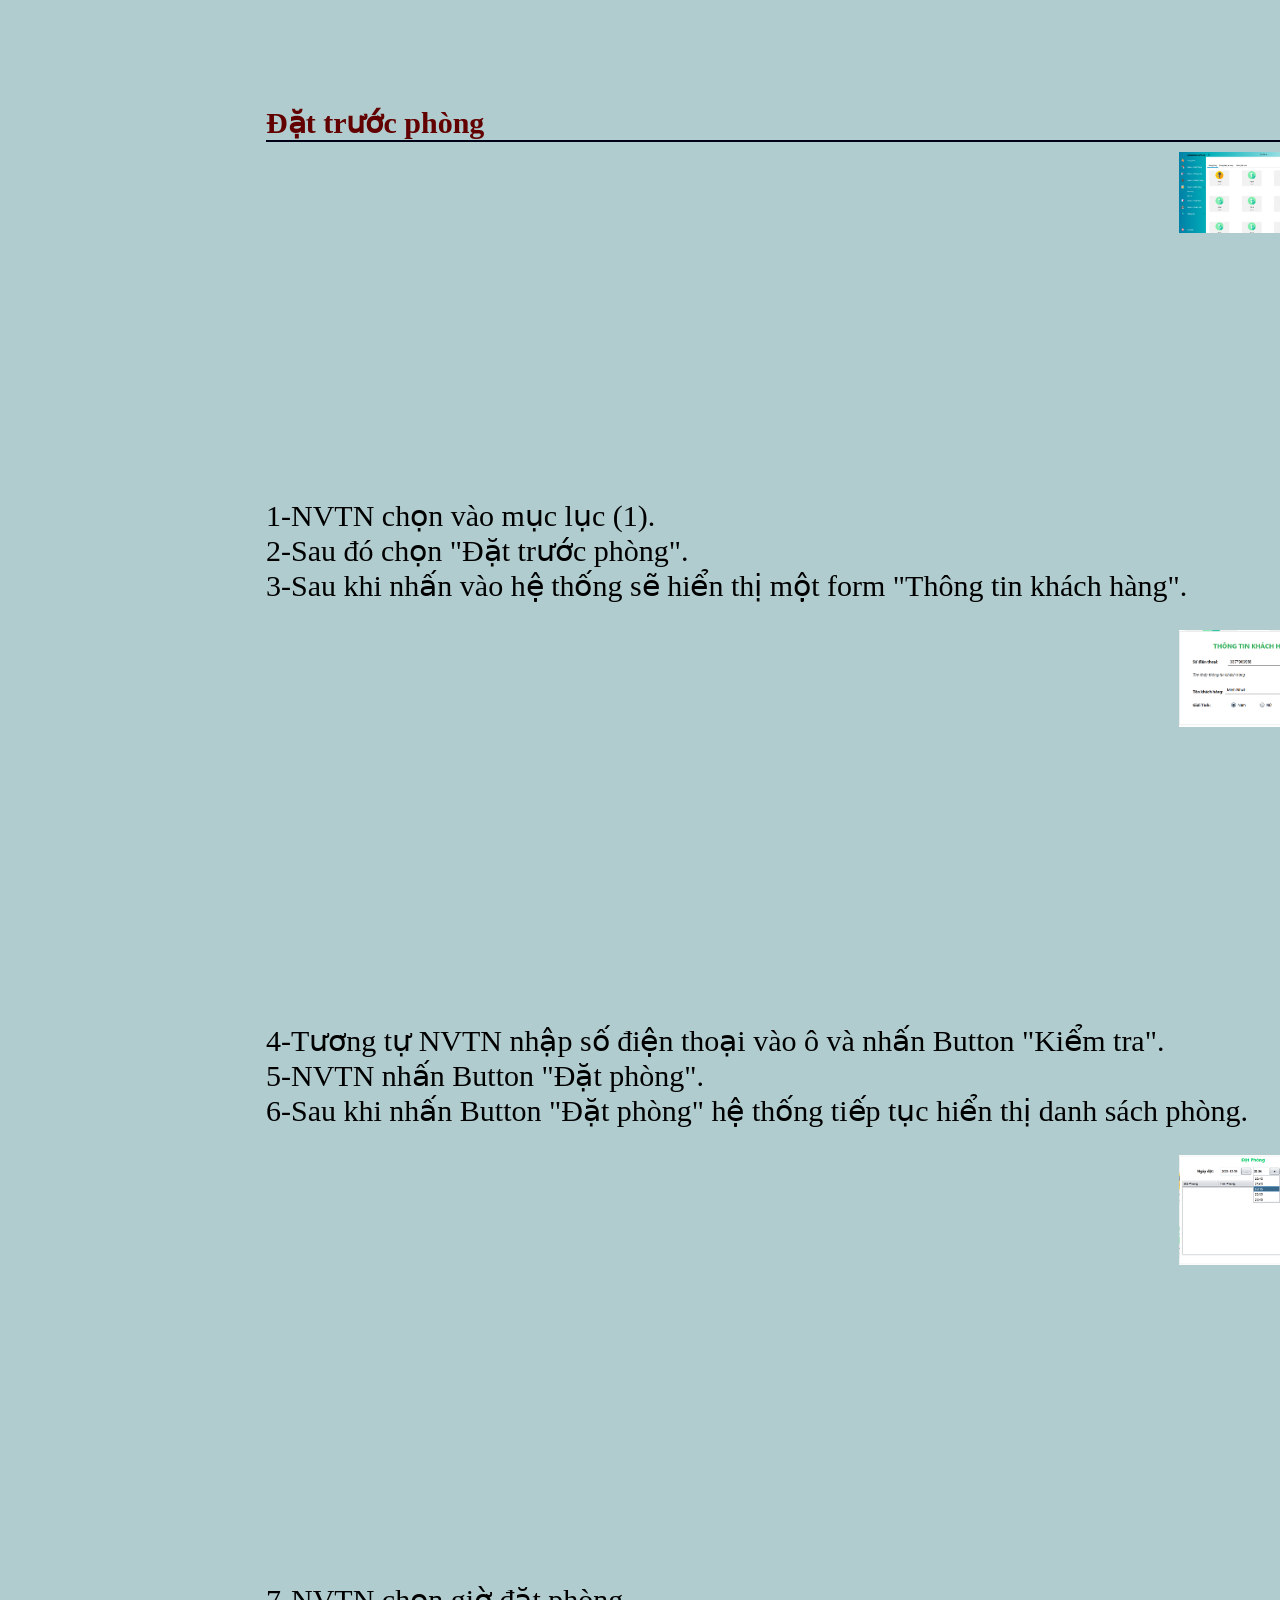
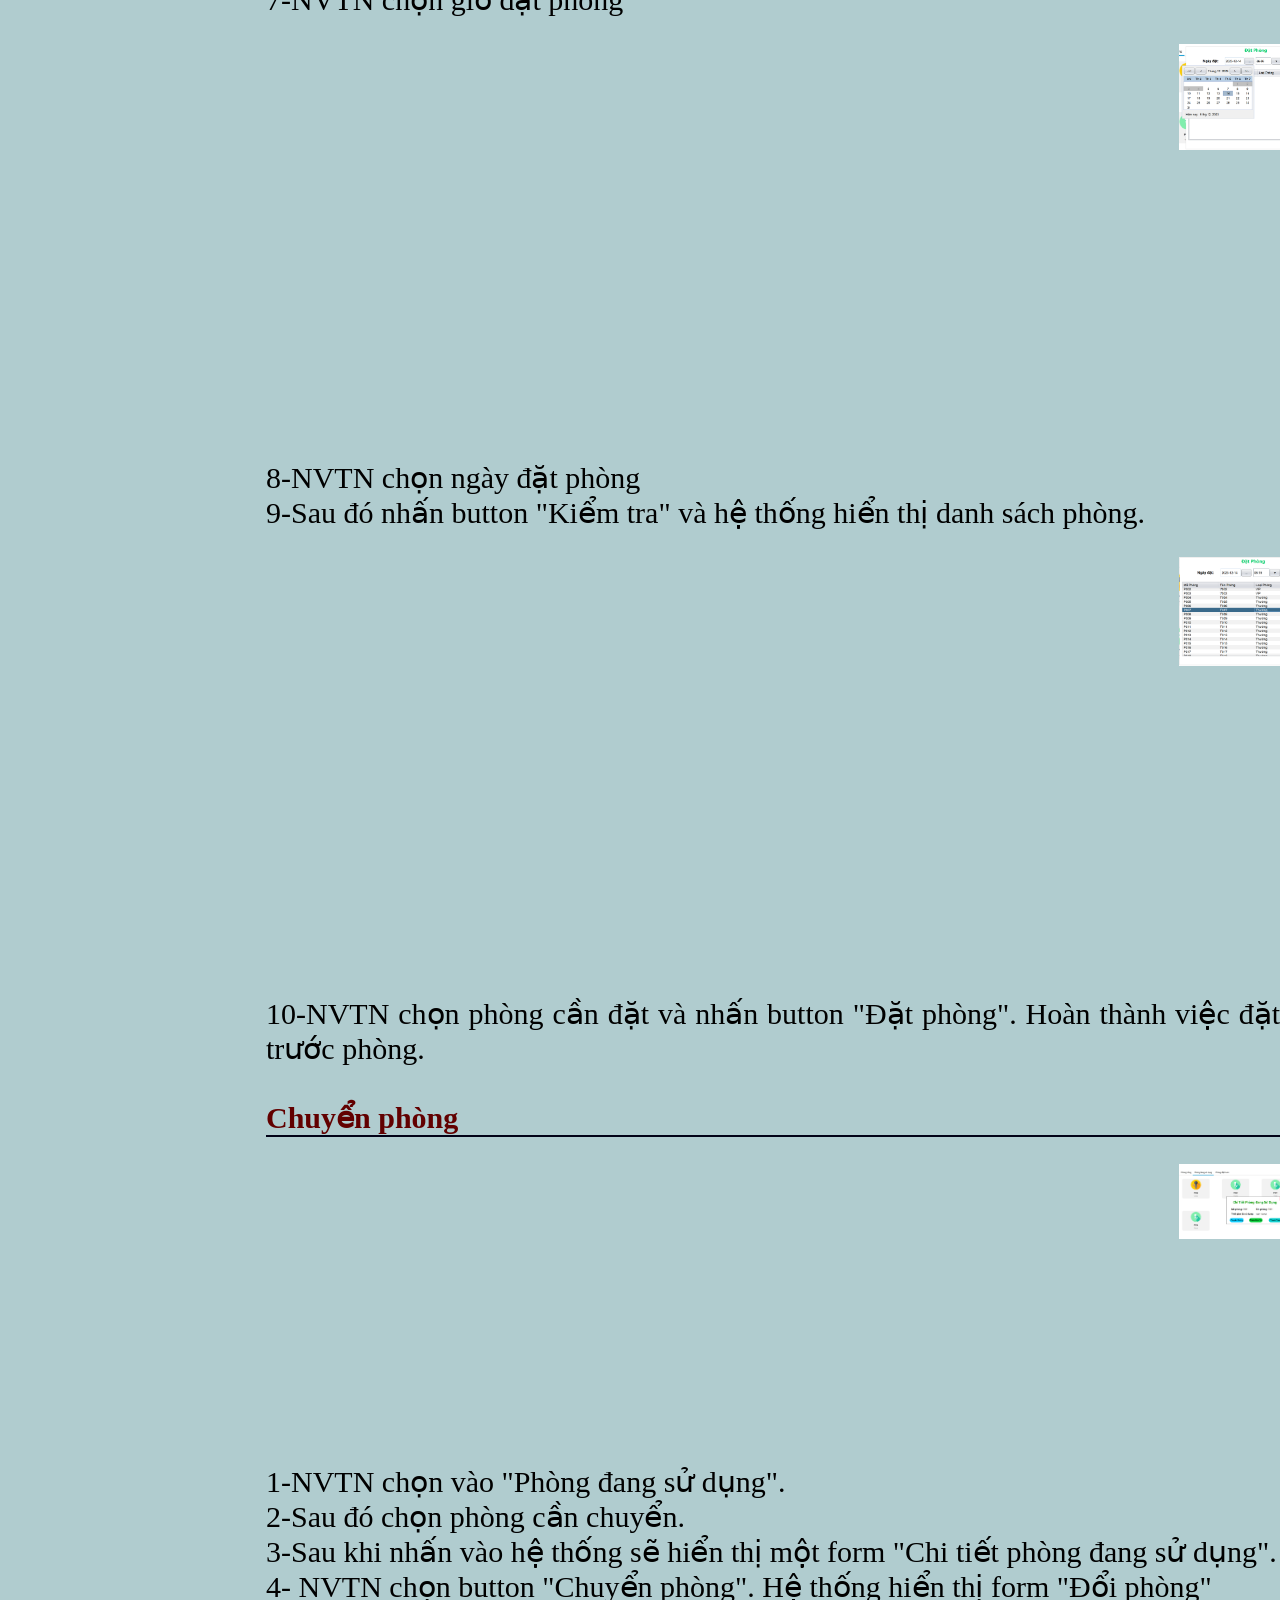
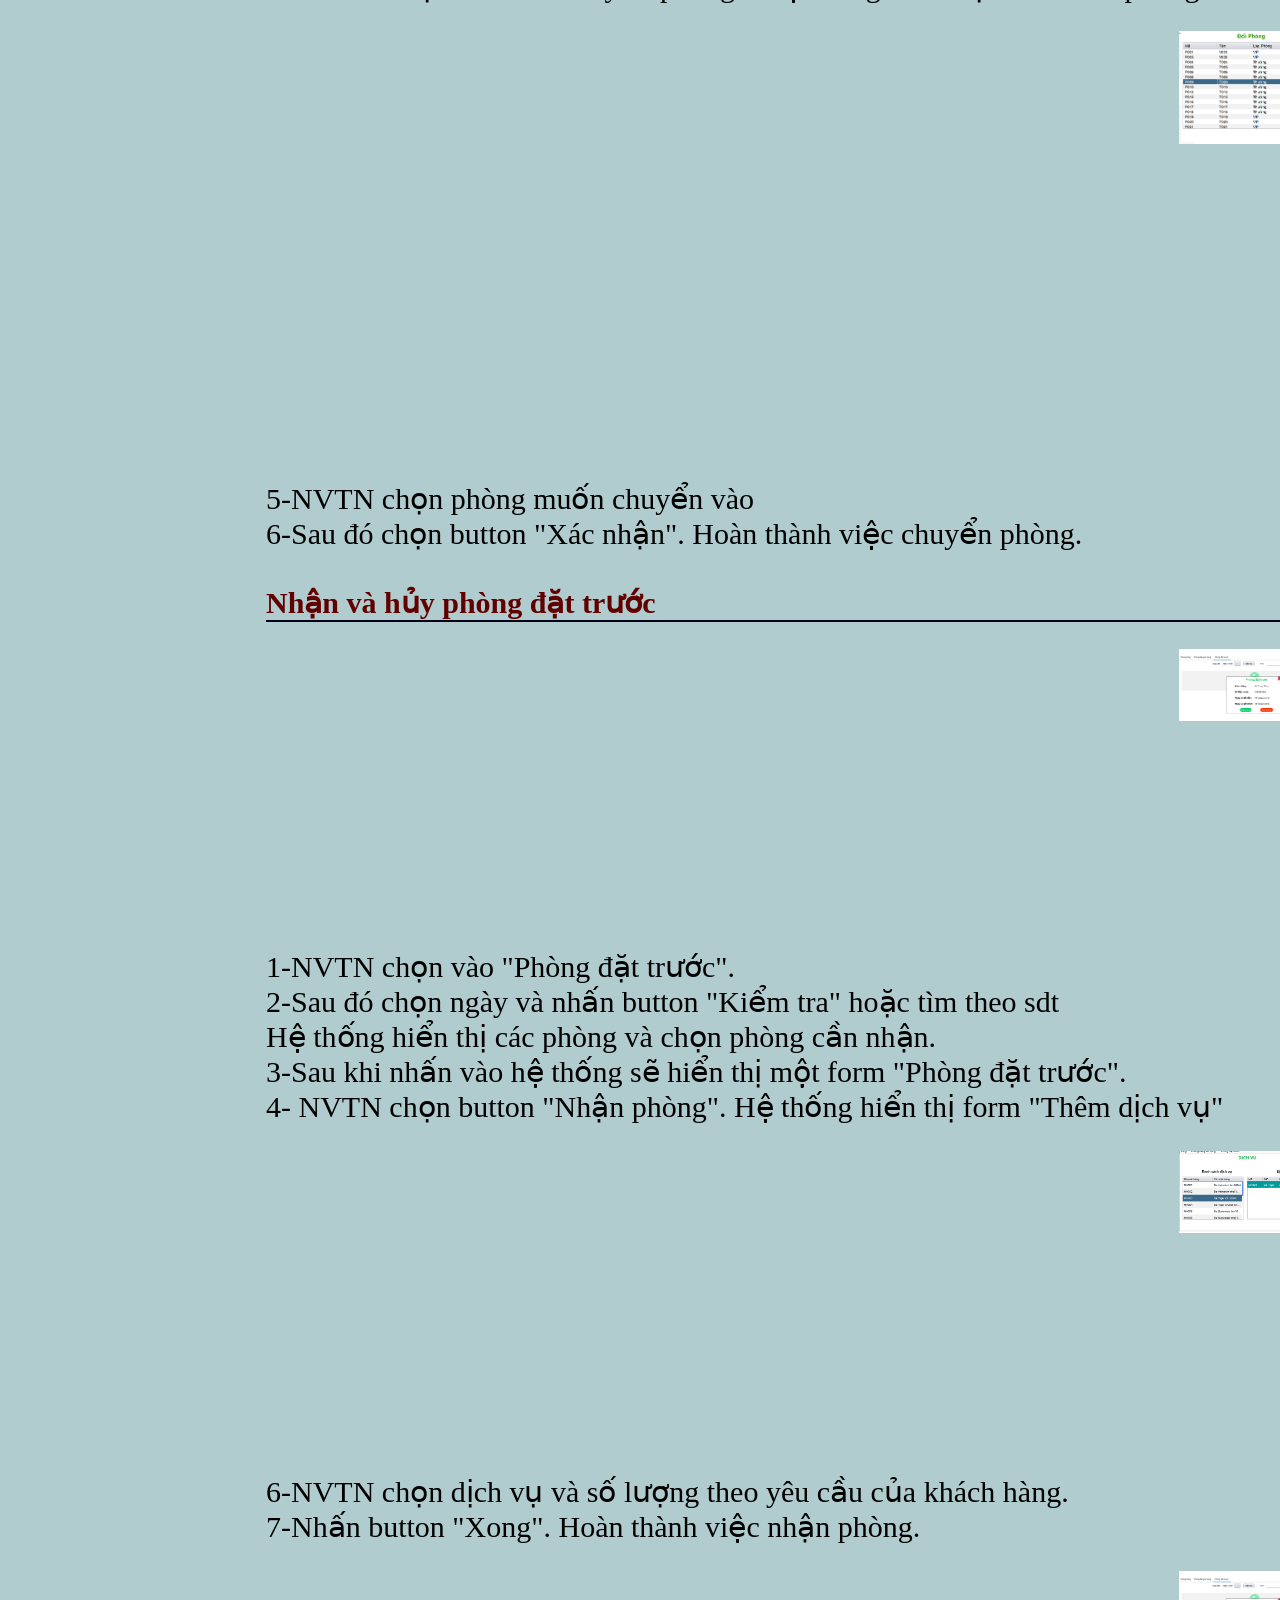
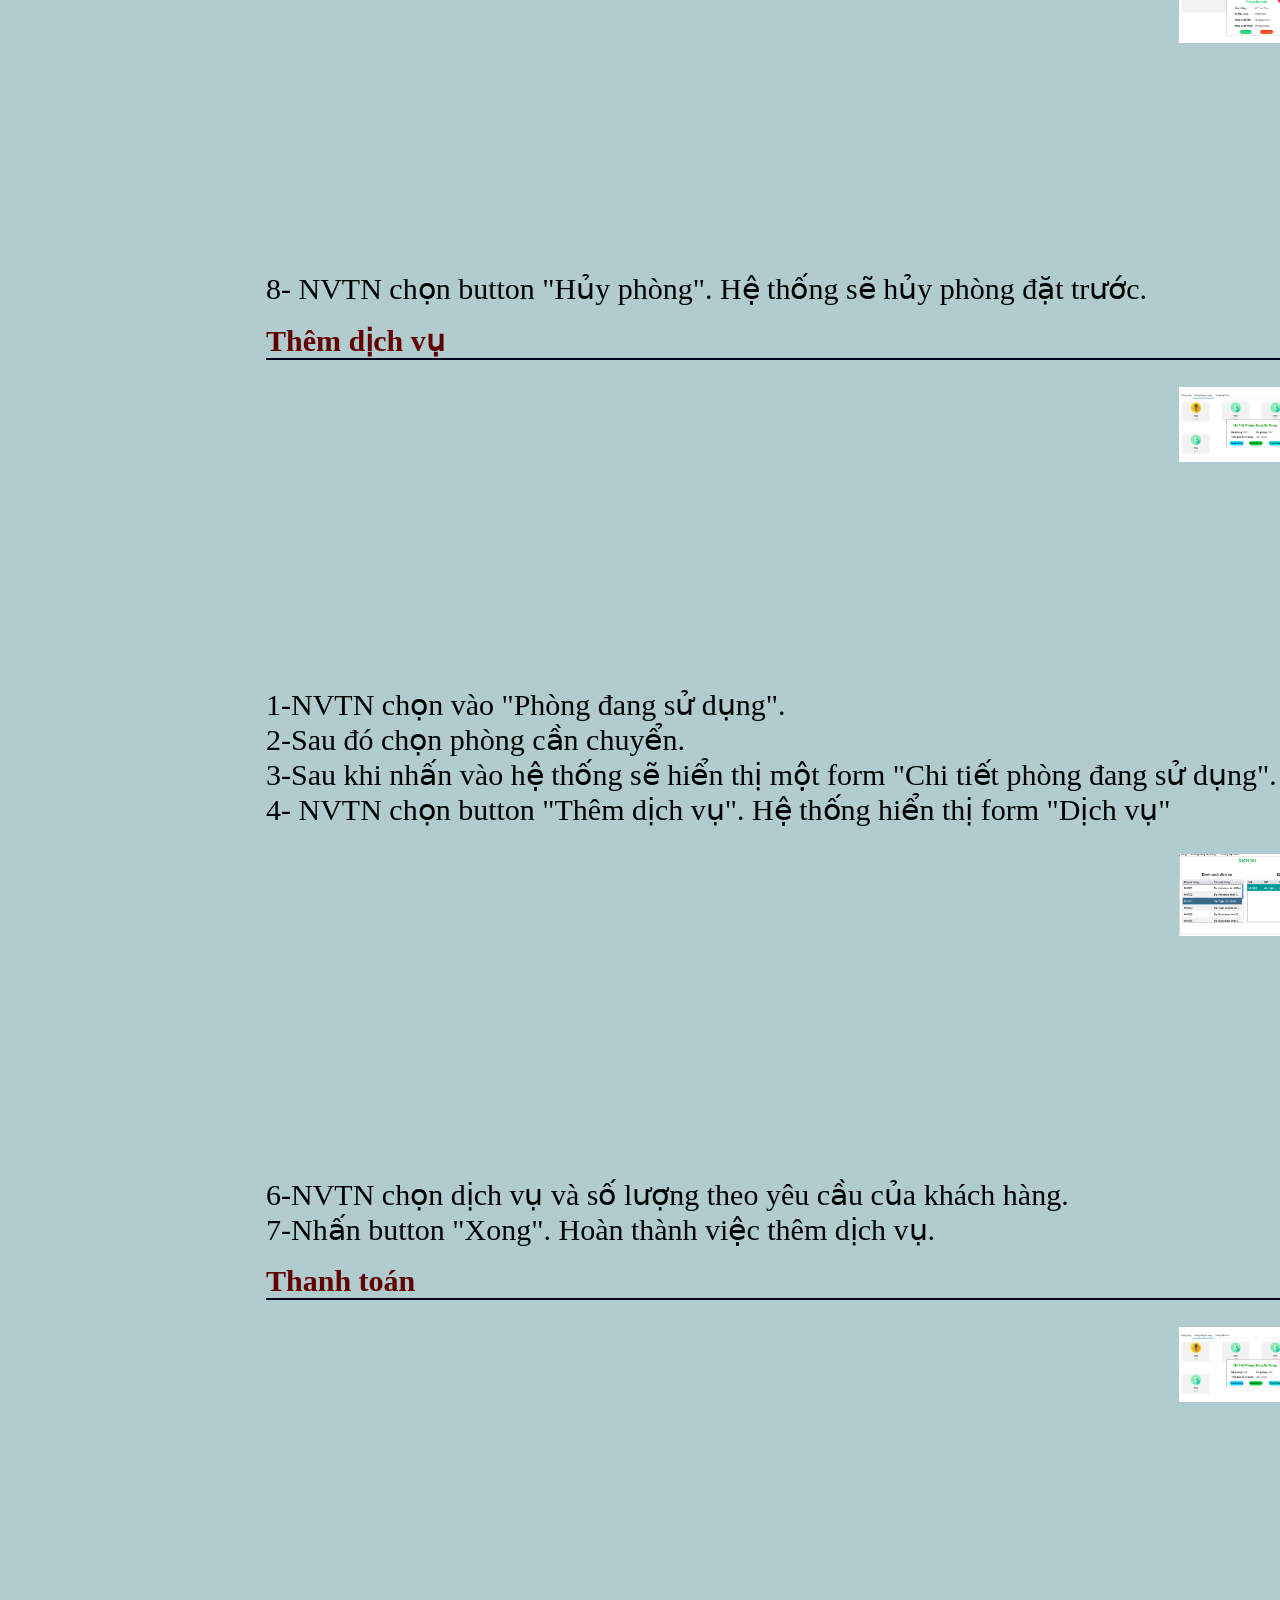
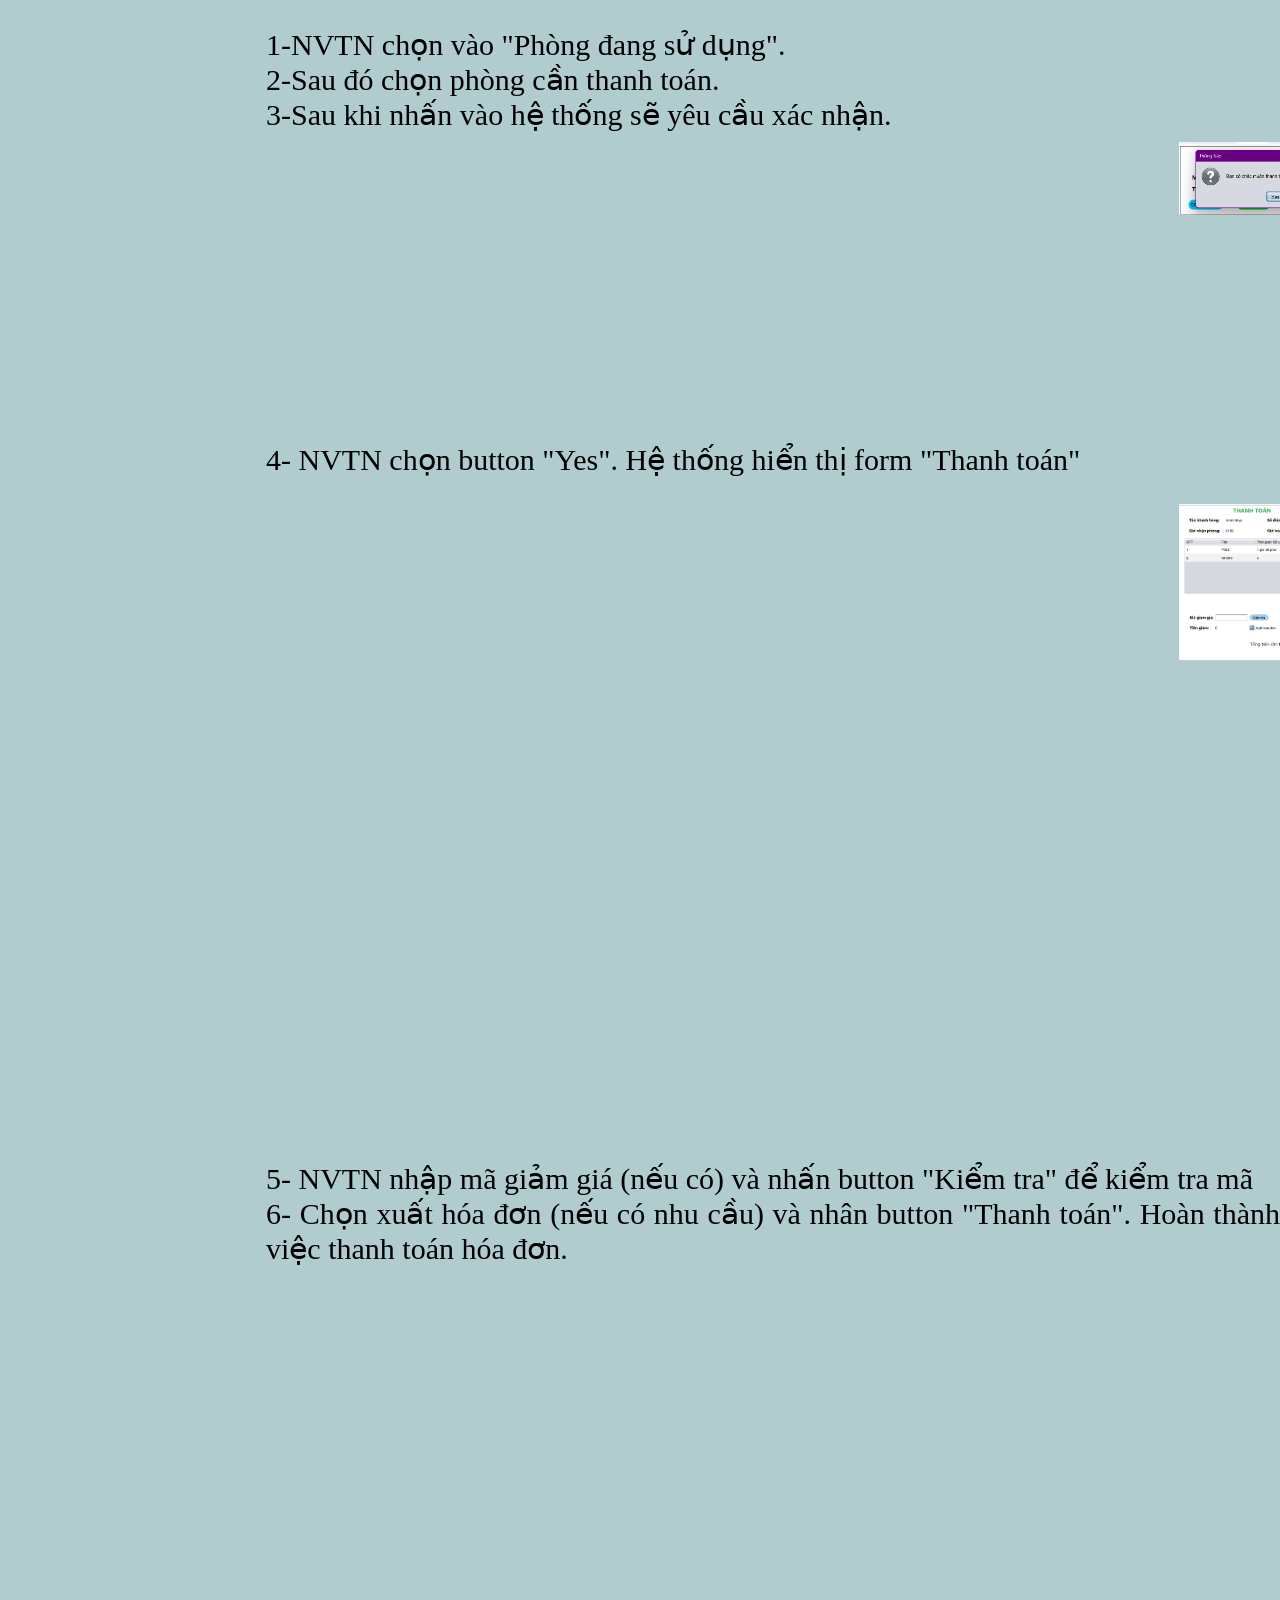
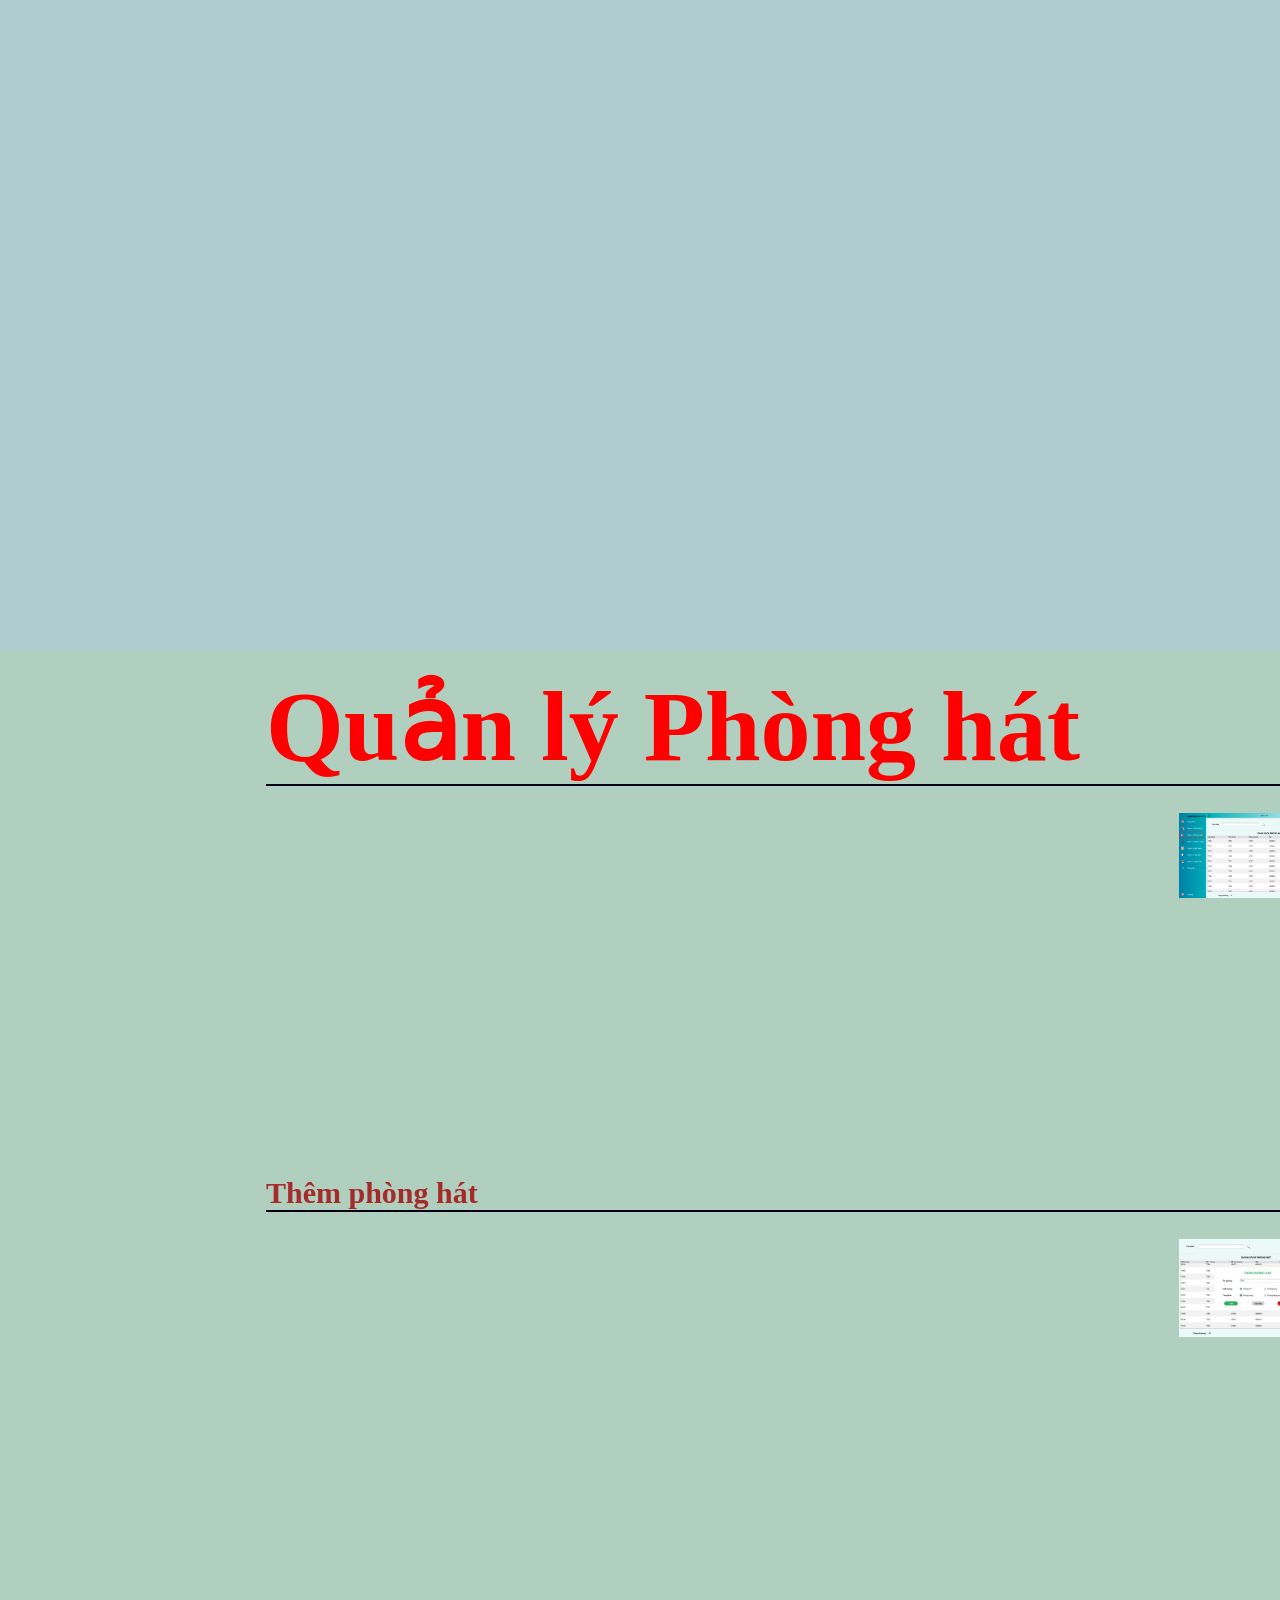
==== commit 9c27010c: "sua" ====
--- a/html/hdsd.html
+++ b/html/hdsd.html
@@ -373,7 +373,7 @@
                 <b style="font-size : 100px; color: rgb(255, 0, 0);"> Quản lý Phòng hát</b>
                 <hr color="rgb(1, 161, 176)" padding="10px">
                 <br>
-                <div class="hinh">
+                <div class="hinh2">
                     <img width="20%" src="../IMG/QLPH.png" style=" width:150%">
                 </div>
                 <p style="font-size : 310px">  
@@ -383,7 +383,7 @@
                 <b style="font-size : 30px; color: brown;"> Thêm phòng hát</b>
                 <hr color="rgb(1, 161, 176)" padding="10px">
                 <br>
-                <div class="hinh">
+                <div class="hinh2">
                     <img width="20%" src="../IMG/themP.png" style=" width:150%">
                 </div>
                 <p style="font-size : 350px">  
@@ -400,7 +400,7 @@
                 <b style="font-size : 30px; color: brown;"> Tìm phòng hát</b>
                 <hr color="rgb(1, 161, 176)" padding="10px">
                 <br>
-                <div class="hinh">
+                <div class="hinh2">
                     <img width="20%" src="../IMG/timP.png" style=" width:150%">
                 </div>
                 <p style="font-size : 220px">  
@@ -414,7 +414,7 @@
                     3- Hệ thống hiển thị danh sách phòng hát theo mã phòng
                 </p>
                 <br>
-                <div class="hinh">
+                <div class="hinh2">
                     <img width="20%" src="../IMG/DSTim.png" style=" width:150%">
                 </div>
                 <p style="font-size : 100px">  
@@ -424,7 +424,7 @@
                 <b style="font-size : 30px; color: brown;"> Sửa phòng hát</b>
                 <hr color="rgb(1, 161, 176)" padding="10px">
                 <br>
-                <div class="hinh">
+                <div class="hinh2">
                     <img width="20%" src="../IMG/SuaP.png" style=" width:150%">
                 </div>
                 <p style="font-size : 200px">  
@@ -438,7 +438,7 @@
                     3- Hệ thống yêu cầu xác nhận.
                 </p>
                 <br>
-                <div class="hinh">
+                <div class="hinh2">
                     <img width="20%" src="../IMG/xacNhanSuaP.png" style=" width:150%">
                 </div>
                 <p style="font-size : 320px">  
@@ -452,7 +452,7 @@
                 <b style="font-size : 30px; color: brown;"> Xóa phòng hát</b>
                 <hr color="rgb(1, 161, 176)" padding="10px">
                 <br>
-                <div class="hinh">
+                <div class="hinh2">
                     <img width="20%" src="../IMG/XoaP.png" style=" width:150%">
                 </div>
                 <p style="font-size : 200px">  
@@ -466,7 +466,7 @@
                     3- Hệ thống yêu cầu xác nhận.
                 </p>
                 <br>
-                <div class="hinh">
+                <div class="hinh2">
                     <img width="20%" src="../IMG/XacNhanXoa.png" style=" width:150%">
                 </div>
                 <p style="font-size : 320px">  
@@ -484,7 +484,7 @@
                 <b style="font-size : 100px; color: rgb(255, 0, 0);"> Quản lý Khách hàng</b>
                 <hr color="rgb(1, 161, 176)" padding="10px">
                 <br>
-                <div class="hinh">
+                <div class="hinh3">
                     <img width="20%" src="../IMG/QLKH.png" style=" width:150%">
                 </div>
                 <p style="font-size : 310px">  
@@ -494,7 +494,7 @@
                 <b style="font-size : 30px; color: brown;"> Thêm khách hàng</b>
                 <hr color="rgb(1, 161, 176)" padding="10px">
                 <br>
-                <div class="hinh">
+                <div class="hinh3">
                     <img width="20%" src="../IMG/themKH.png" style=" width:150%">
                 </div>
                 <p style="font-size : 310px">  
@@ -511,7 +511,7 @@
                 <b style="font-size : 30px; color: brown;"> Tìm khách hàng</b>
                 <hr color="rgb(1, 161, 176)" padding="10px">
                 <br>
-                <div class="hinh">
+                <div class="hinh3">
                     <img width="20%" src="../IMG/TimKH.png" style=" width:150%">
                 </div>
                 <p style="font-size : 220px">  
@@ -525,7 +525,7 @@
                     3- Hệ thống hiển thị danh sách khách hàng theo số điện thoại
                 </p>
                 <br>
-                <div class="hinh">
+                <div class="hinh3">
                     <img width="20%" src="../IMG/DSTimkH.png" style=" width:150%">
                 </div>
                 <p style="font-size : 100px">  
@@ -535,7 +535,7 @@
                 <b style="font-size : 30px; color: brown;"> Sửa khách hàng</b>
                 <hr color="rgb(1, 161, 176)" padding="10px">
                 <br>
-                <div class="hinh">
+                <div class="hinh3">
                     <img width="20%" src="../IMG/SuaKH.png" style=" width:150%">
                 </div>
                 <p style="font-size : 220px">  
@@ -549,7 +549,7 @@
                     3- Hệ thống yêu cầu xác nhận.
                 </p>
                 <br>
-                <div class="hinh">
+                <div class="hinh3">
                     <img width="20%" src="../IMG/XacNhanSuaKH.png" style=" width:150%">
                 </div>
                 <p style="font-size : 320px">  
@@ -567,7 +567,7 @@
                 <b style="font-size : 100px; color: rgb(255, 0, 0);"> Quản lý Mặt hàng</b>
                 <hr color="rgb(1, 161, 176)" padding="10px">
                 <br>
-                <div class="hinh">
+                <div class="hinh4">
                     <img width="20%" src="../IMG/QLMH.png" style=" width:150%">
                 </div>
                 <p style="font-size : 310px">  
@@ -577,7 +577,7 @@
                 <b style="font-size : 30px; color: brown;"> Thêm mặt hàng</b>
                 <hr color="rgb(1, 161, 176)" padding="10px">
                 <br>
-                <div class="hinh">
+                <div class="hinh4">
                     <img width="20%" src="../IMG/themMH.png" style=" width:150%">
                 </div>
                 <p style="font-size : 350px">  
@@ -594,7 +594,7 @@
                 <b style="font-size : 30px; color: brown;"> Tìm mặt hàng</b>
                 <hr color="rgb(1, 161, 176)" padding="10px">
                 <br>
-                <div class="hinh">
+                <div class="hinh4">
                     <img width="20%" src="../IMG/TimMH.png" style=" width:150%">
                 </div>
                 <p style="font-size : 220px">  
@@ -608,7 +608,7 @@
                     3- Hệ thống hiển thị danh sách mặt hàng hát theo mã mặt hàng
                 </p>
                 <br>
-                <div class="hinh">
+                <div class="hinh4">
                     <img width="20%" src="../IMG/dsTimMH.png" style=" width:150%">
                 </div>
                 <p style="font-size : 120px">  
@@ -618,7 +618,7 @@
                 <b style="font-size : 30px; color: brown;"> Tìm dịch vụ</b>
                 <hr color="rgb(1, 161, 176)" padding="10px">
                 <br>
-                <div class="hinh">
+                <div class="hinh4">
                     <img width="20%" src="../IMG/timDV.png" style=" width:150%">
                 </div>
                 <p style="font-size : 220px">  
@@ -636,7 +636,7 @@
                 <b style="font-size : 30px; color: brown;"> Sửa mặt hàng</b>
                 <hr color="rgb(1, 161, 176)" padding="10px">
                 <br>
-                <div class="hinh">
+                <div class="hinh4">
                     <img width="20%" src="../IMG/suaMH.png" style=" width:150%">
                 </div>
                 <p style="font-size : 260px">  
@@ -650,7 +650,7 @@
                     3- Hệ thống yêu cầu xác nhận.
                 </p>
                 <br>
-                <div class="hinh">
+                <div class="hinh4">
                     <img width="20%" src="../IMG/xacnhanSuaMH.png" style=" width:150%">
                 </div>
                 <p style="font-size : 320px">  
@@ -664,7 +664,7 @@
                 <b style="font-size : 30px; color: brown;"> Xóa mặt hàng</b>
                 <hr color="rgb(1, 161, 176)" padding="10px">
                 <br>
-                <div class="hinh">
+                <div class="hinh4">
                     <img width="20%" src="../IMG/xoaMH.png" style=" width:150%">
                 </div>
                 <p style="font-size : 100px">  
@@ -678,7 +678,7 @@
                     3- Hệ thống yêu cầu xác nhận.
                 </p>
                 <br>
-                <div class="hinh">
+                <div class="hinh4">
                     <img width="20%" src="../IMG/xacnhanxoaMH.png" style=" width:150%">
                 </div>
                 <p style="font-size : 320px">  
@@ -696,7 +696,7 @@
                 <b style="font-size : 100px; color: rgb(255, 0, 0);"> Quản lý Nhân viên</b>
                 <hr color="rgb(1, 161, 176)" padding="10px">
                 <br>
-                <div class="hinh">
+                <div class="hinh5">
                     <img width="20%" src="../IMG/QLNV.png" style=" width:150%">
                 </div>
                 <p style="font-size : 310px">  
@@ -706,7 +706,7 @@
                 <b style="font-size : 30px; color: brown;"> Thêm nhân viên</b>
                 <hr color="rgb(1, 161, 176)" padding="10px">
                 <br>
-                <div class="hinh">
+                <div class="hinh5">
                     <img width="20%" src="../IMG/ThemNV.png" style=" width:150%">
                 </div>
                 <p style="font-size : 350px">  
@@ -723,7 +723,7 @@
                 <b style="font-size : 30px; color: brown;"> Tìm nhân viên</b>
                 <hr color="rgb(1, 161, 176)" padding="10px">
                 <br>
-                <div class="hinh">
+                <div class="hinh5">
                     <img width="20%" src="../IMG/timNV.png" style=" width:150%">
                 </div>
                 <p style="font-size : 160px">  
@@ -742,7 +742,7 @@
                 <b style="font-size : 30px; color: brown;"> Lọc nhân viên</b>
                 <hr color="rgb(1, 161, 176)" padding="10px">
                 <br>
-                <div class="hinh">
+                <div class="hinh5">
                     <img width="20%" src="../IMG/LocNV.png" style=" width:150%">
                 </div>
                 <p style="font-size : 290px">  
@@ -761,7 +761,7 @@
                 <b style="font-size : 30px; color: brown;"> Sửa nhân viên</b>
                 <hr color="rgb(1, 161, 176)" padding="10px">
                 <br>
-                <div class="hinh">
+                <div class="hinh5">
                     <img width="20%" src="../IMG/suaNV.png" style=" width:150%">
                 </div>
                 <p style="font-size : 270px">  
@@ -775,7 +775,7 @@
                     3- Hệ thống yêu cầu xác nhận.
                 </p>
                 <br>
-                <div class="hinh">
+                <div class="hinh5">
                     <img width="20%" src="../IMG/xacnhansuaNV.png" style=" width:150%">
                 </div>
                 <p style="font-size : 320px">  
@@ -793,7 +793,7 @@
                 <b style="font-size : 100px; color: rgb(255, 0, 0);"> Quản lý Hóa đơn</b>
                 <hr color="rgb(1, 161, 176)" padding="10px">
                 <br>
-                <div class="hinh">
+                <div class="hinh6">
                     <img width="20%" src="../IMG/QLHD.png" style=" width:150%">
                 </div>
                 <p style="font-size : 320px">  
@@ -803,7 +803,7 @@
                 <b style="font-size : 30px; color: brown;"> Tìm hóa đơn</b>
                 <hr color="rgb(1, 161, 176)" padding="10px">
                 <br>
-                <div class="hinh">
+                <div class="hinh6">
                     <img width="20%" src="../IMG/TimHD.png" style=" width:150%">
                 </div>
                 <p style="font-size : 320px">  
@@ -826,7 +826,7 @@
                 <b style="font-size : 100px; color: rgb(255, 0, 0);"> Thống kê</b>
                 <hr color="rgb(1, 161, 176)" padding="10px">
                 <br>
-                <div class="hinh">
+                <div class="hinh7">
                     <img width="20%" src="../IMG/ThongKe.png" style=" width:150%">
                 </div>
                 <p style="font-size : 320px">  
@@ -836,7 +836,7 @@
                 <b style="font-size : 30px; color: brown;"> Thống kê mặt hàng</b>
                 <hr color="rgb(1, 161, 176)" padding="10px">
                 <br>
-                <div class="hinh">
+                <div class="hinh7">
                     <img width="20%" src="../IMG/TKMH.png" style=" width:150%">
                 </div>
                 <p style="font-size : 320px">  
@@ -854,14 +854,14 @@
                     Có thể xem biểu đồ ở phần "Biểu đồ"
                 </p>
                 <br>
-                <div class="hinh">
+                <div class="hinh7">
                     <img width="20%" src="../IMG/bangTKnam.png" style=" width:150%">
                 </div>
                 <p style="font-size : 320px">  
                     &nbsp;
                 </p>
                 <br>
-                <div class="hinh">
+                <div class="hinh7">
                     <img width="20%" src="../IMG/bieudoNam.png" style=" width:150%">
                 </div>
                 <p style="font-size : 330px">  
@@ -871,7 +871,7 @@
                 <b style="font-size : 30px; color: brown;"> Thống kê doanh thu</b>
                 <hr color="rgb(1, 161, 176)" padding="10px">
                 <br>
-                <div class="hinh">
+                <div class="hinh7">
                     <img width="20%" src="../IMG/TKDT.png" style=" width:150%">
                 </div>
                 <p style="font-size : 320px">  
@@ -889,14 +889,14 @@
                     Có thể xem biểu đồ ở phần "Biểu đồ"
                 </p>
                 <br>
-                <div class="hinh">
+                <div class="hinh7">
                     <img width="20%" src="../IMG/bangTKDT.png" style=" width:150%">
                 </div>
                 <p style="font-size : 320px">  
                     &nbsp;
                 </p>
                 <br>
-                <div class="hinh">
+                <div class="hinh7">
                     <img width="20%" src="../IMG/BDDT.png" style=" width:150%">
                 </div>
                 <p style="font-size : 330px">  
@@ -910,7 +910,7 @@
                 <b style="font-size : 100px; color: rgb(255, 0, 0);"> Hướng dẫn sử dụng</b>
                 <hr color="rgb(1, 161, 176)" padding="10px">
                 <br>
-                <div class="hinh">
+                <div class="hinh8">
                     <img width="20%" src="../IMG/hdsd.png" style=" width:150%">
                 </div>
                 <p style="font-size : 320px">  
@@ -933,7 +933,7 @@
                     Ở giao diện đăng nhập sẽ có “Quên mật khẩu”, sau khi nhấn vào “Quên mật khẩu” thì sẽ hiển thị form 
                 </p>
                 <br>
-                <div class="hinh">
+                <div class="hinh8">
                     <img width="20%" src="../IMG/quenMK.png" style=" width:150%">
                 </div>
                 <p style="font-size : 340px">  
@@ -952,7 +952,7 @@
                 <b style="font-size : 100px; color: rgb(255, 0, 0);"> Đổi mật khẩu</b>
                 <hr color="rgb(1, 161, 176)" padding="10px">
                 <br>
-                <div class="hinh">
+                <div class="hinh8">
                     <img width="20%" src="../IMG/doiMK.png" style=" width:150%">
                 </div>
                 <p style="font-size : 350px">  
@@ -966,7 +966,7 @@
                     2- Hệ thống hiển thị form "Đổi mật khẩu"
                 </p>
                 <br>
-                <div class="hinh">
+                <div class="hinh8">
                     <img width="20%" src="../IMG/doimatkhau.png" style=" width:150%">
                 </div>
                 <p style="font-size : 350px">  
@@ -982,7 +982,7 @@
                 <hr color="rgb(1, 161, 176)" padding="10px">
                 <br>
                 <br>
-                <div class="hinh">
+                <div class="hinh8">
                     <img width="20%" src="../IMG/Caidat.png" style=" width:150%">
                 </div>
                 <p style="font-size : 320px">  
@@ -996,7 +996,7 @@
                     2- Hệ thống yêu cầu xác nhận
                 </p>
                 <br>
-                <div class="hinh">
+                <div class="hinh8">
                     <img width="20%" src="../IMG/XNDX.png" style=" width:150%">
                 </div>
                 <p style="font-size : 320px">  
--- a/CSS/hdsd.css
+++ b/CSS/hdsd.css
@@ -6,7 +6,7 @@
 }
 div.container {
     position: relative;
-    top: 100px;
+    top: 50px;
 }
 
 div.phan1 {
@@ -46,8 +46,8 @@
     background-color: #b0cfbe;
 }
 div.hinh2 {
-    height: 100px;
-    width: 50%;
+    height: 50px;
+    width: 10%;
     float: inline-end;
 }
 div.text2 {
@@ -70,8 +70,8 @@
     background-color: #b0cccf;
 }
 div.hinh3 {
-    height: 100px;
-    width: 50%;
+    height: 50px;
+    width: 10%;
     float: inline-end;
 }
 div.text3 {
@@ -94,8 +94,8 @@
     background-color: #b0cfbe;
 }
 div.hinh4 {
-    height: 100px;
-    width: 50%;
+    height: 50px;
+    width: 10%;
     float: inline-end;
 }
 div.text4 {
@@ -118,8 +118,8 @@
     background-color: #b0cccf;
 }
 div.hinh5 {
-    height: 100px;
-    width: 50%;
+    height: 50px;
+    width: 10%;
     float: inline-end;
 }
 div.text5 {
@@ -142,8 +142,8 @@
     background-color: #b0cfbe;
 }
 div.hinh6 {
-    height: 100px;
-    width: 50%;
+    height: 50px;
+    width: 10%;
     float: inline-end;
 }
 div.text6 {
@@ -166,8 +166,8 @@
     background-color: #b0cccf;
 }
 div.hinh7 {
-    height: 100px;
-    width: 50%;
+    height: 50px;
+    width: 10%;
     float: inline-end;
 }
 div.text7 {
@@ -190,8 +190,8 @@
     background-color: #b0cfbe;
 }
 div.hinh8 {
-    height: 100px;
-    width: 50%;
+    height: 50px;
+    width: 10%;
     float: inline-end;
 }
 div.text8 {
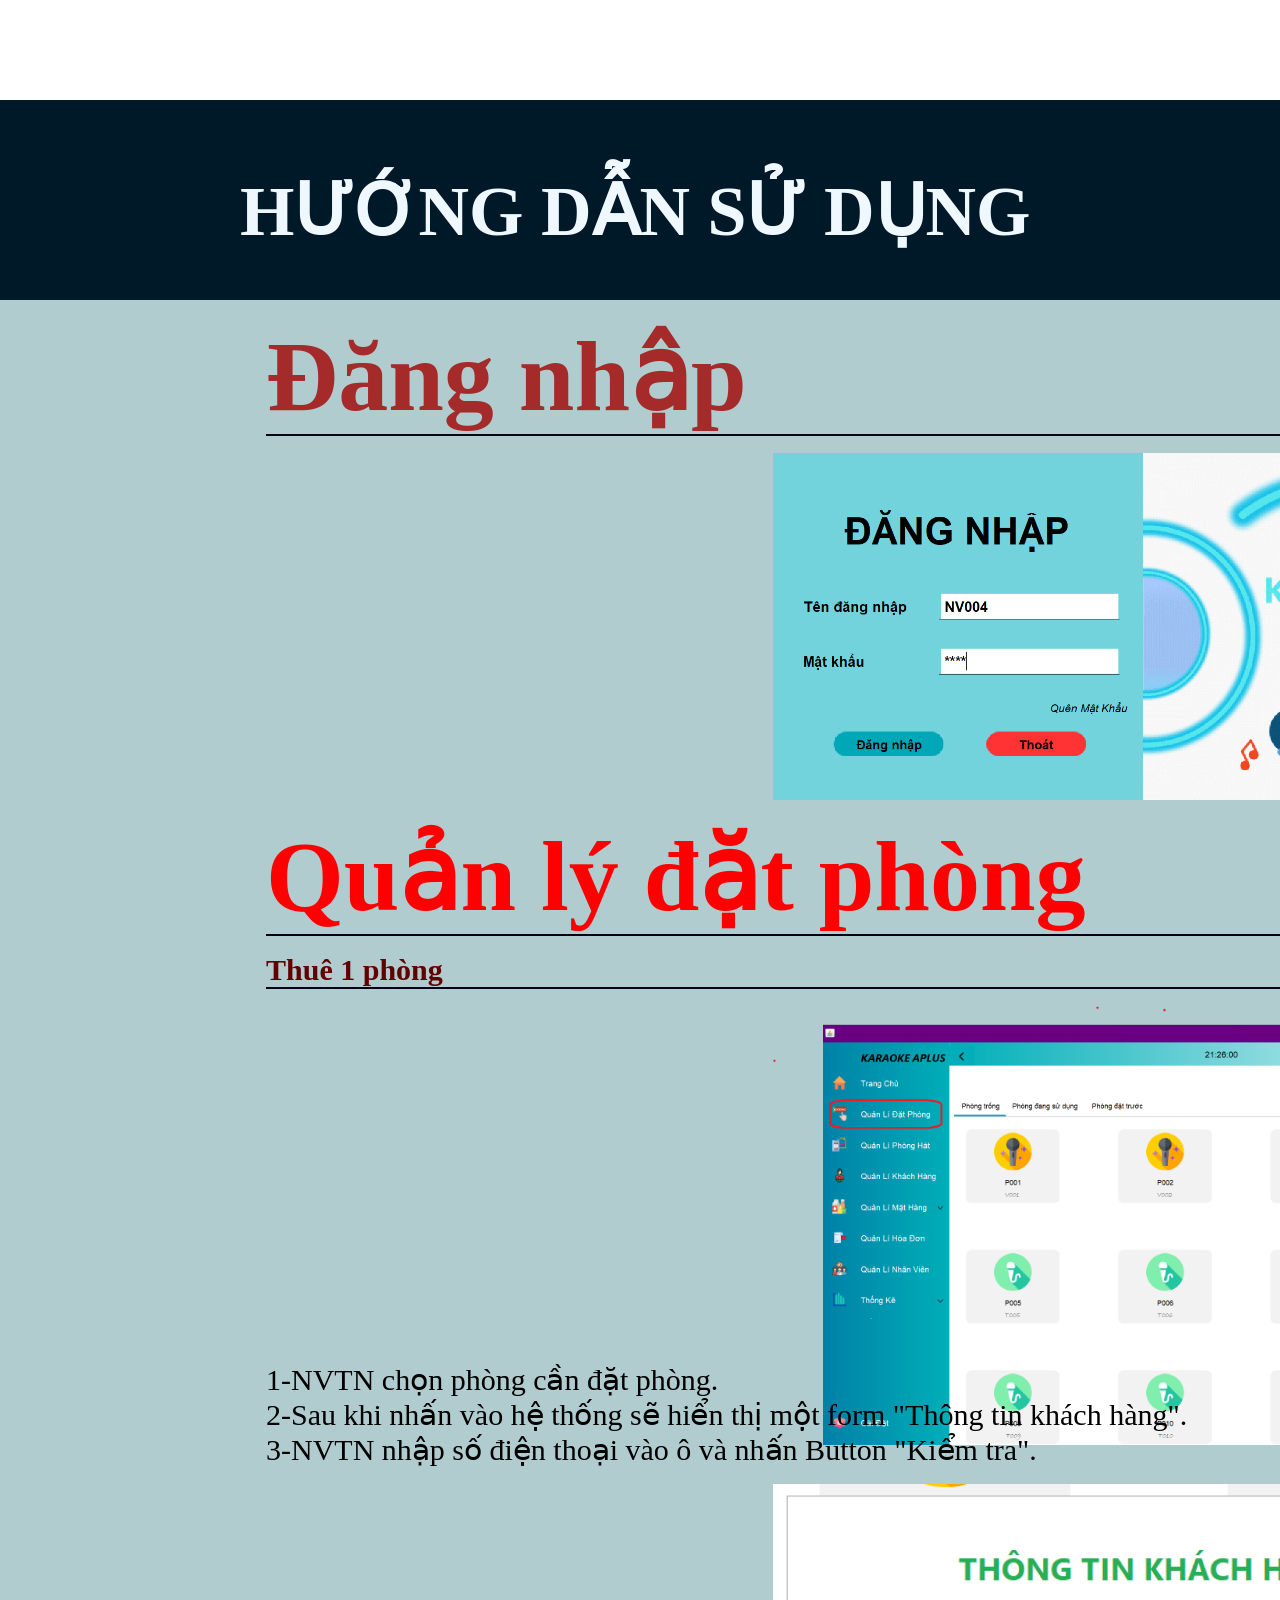
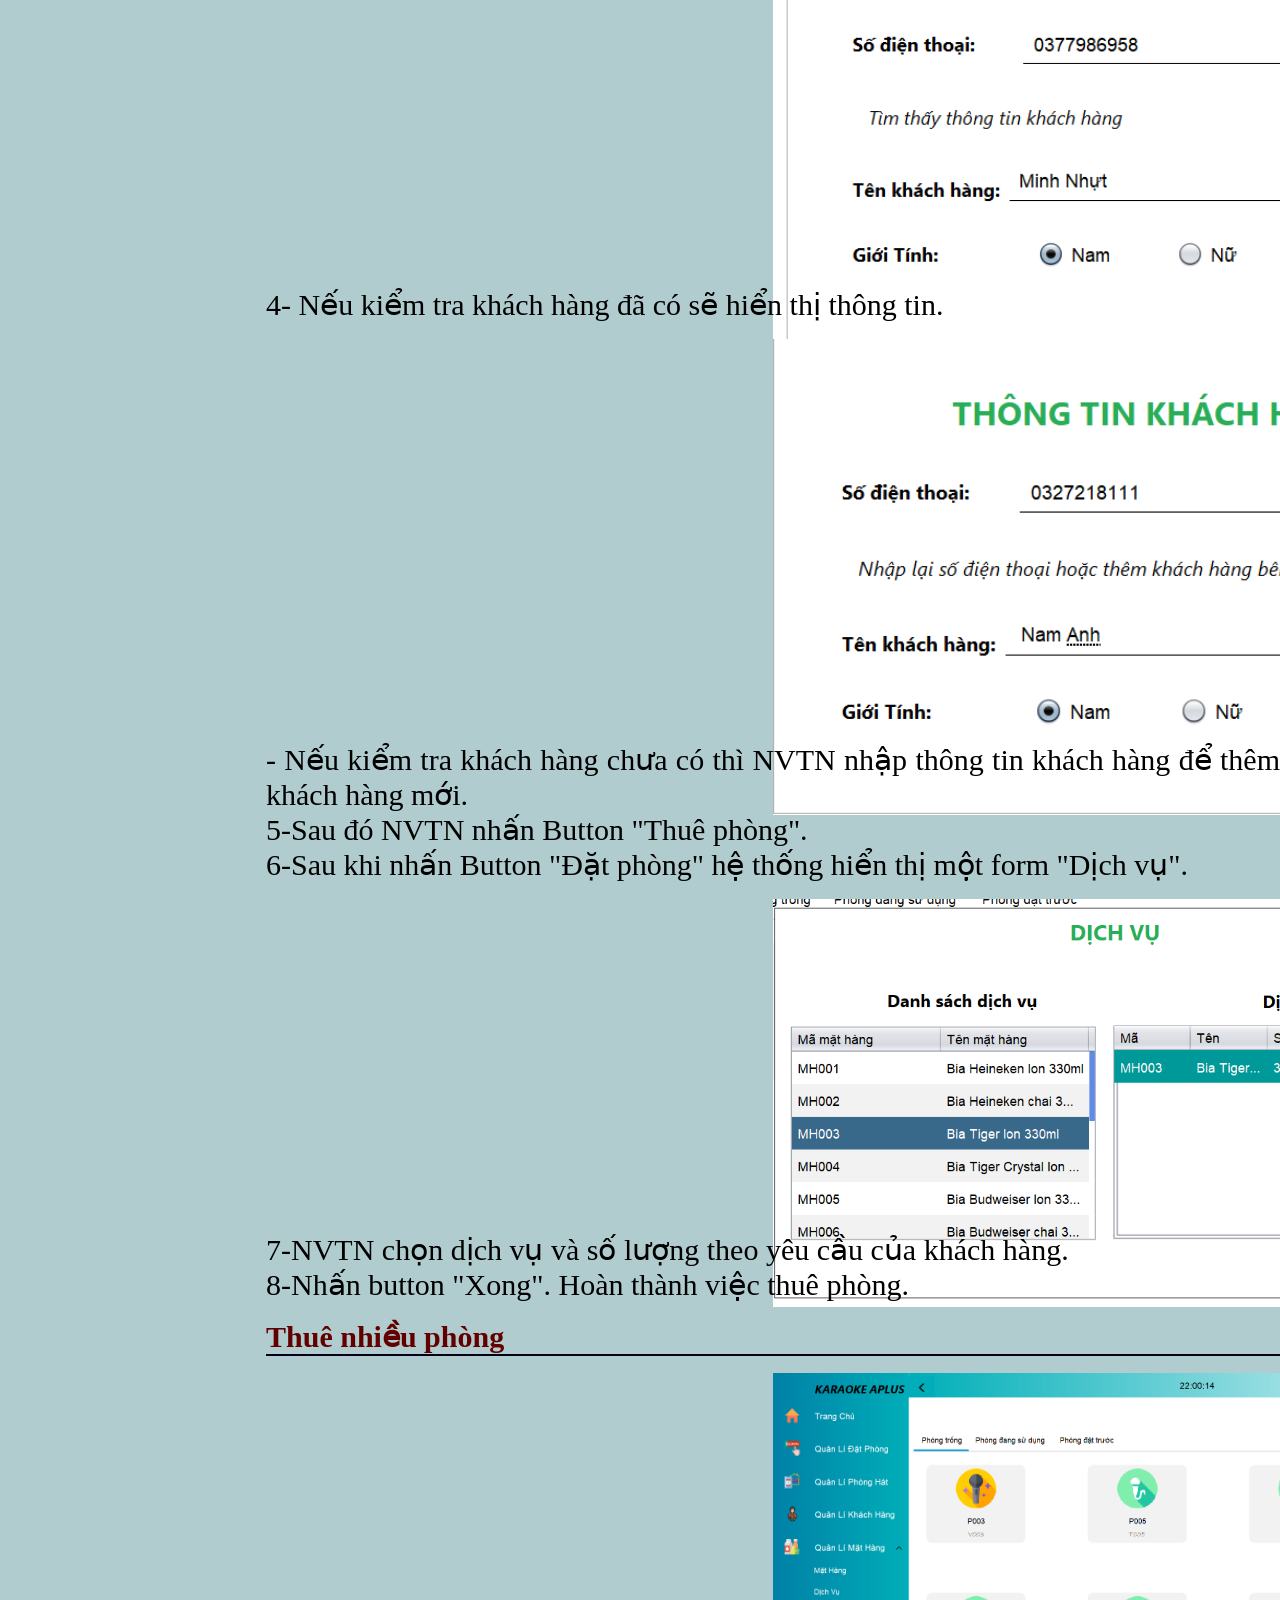
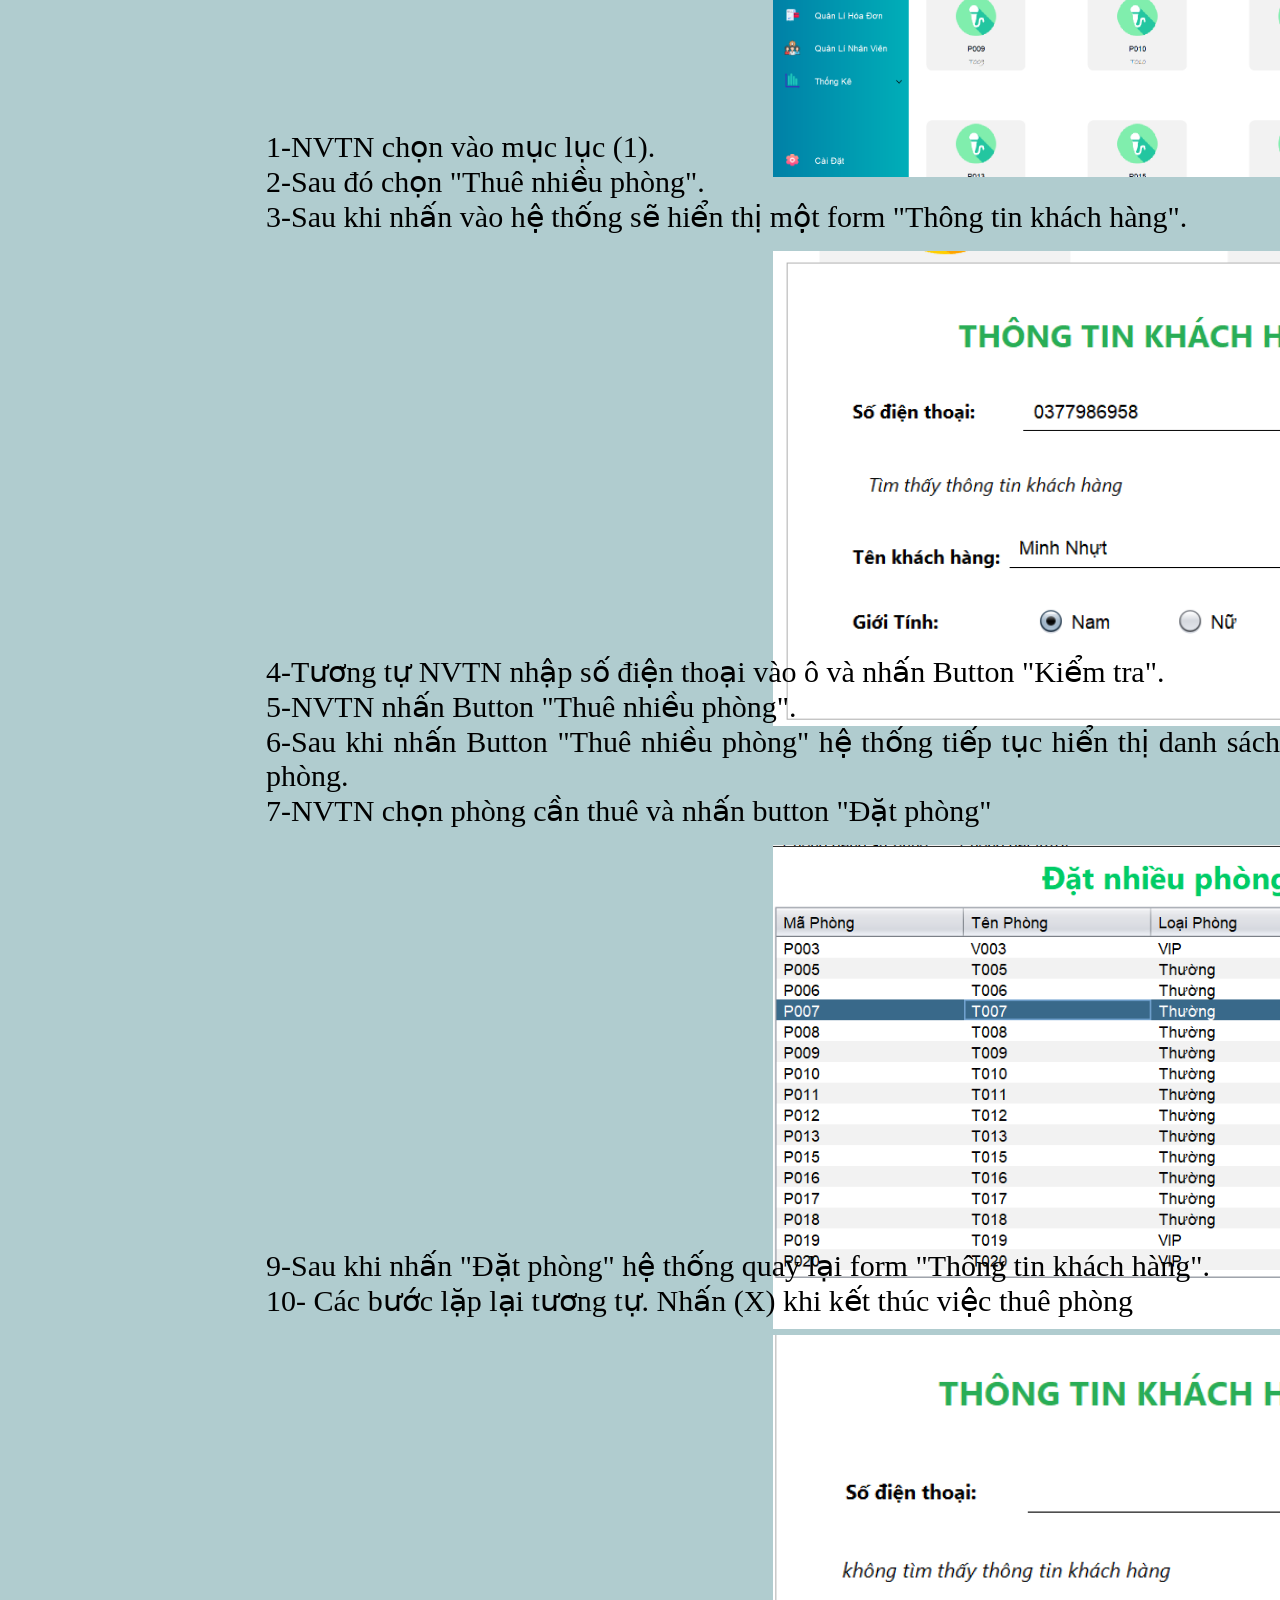
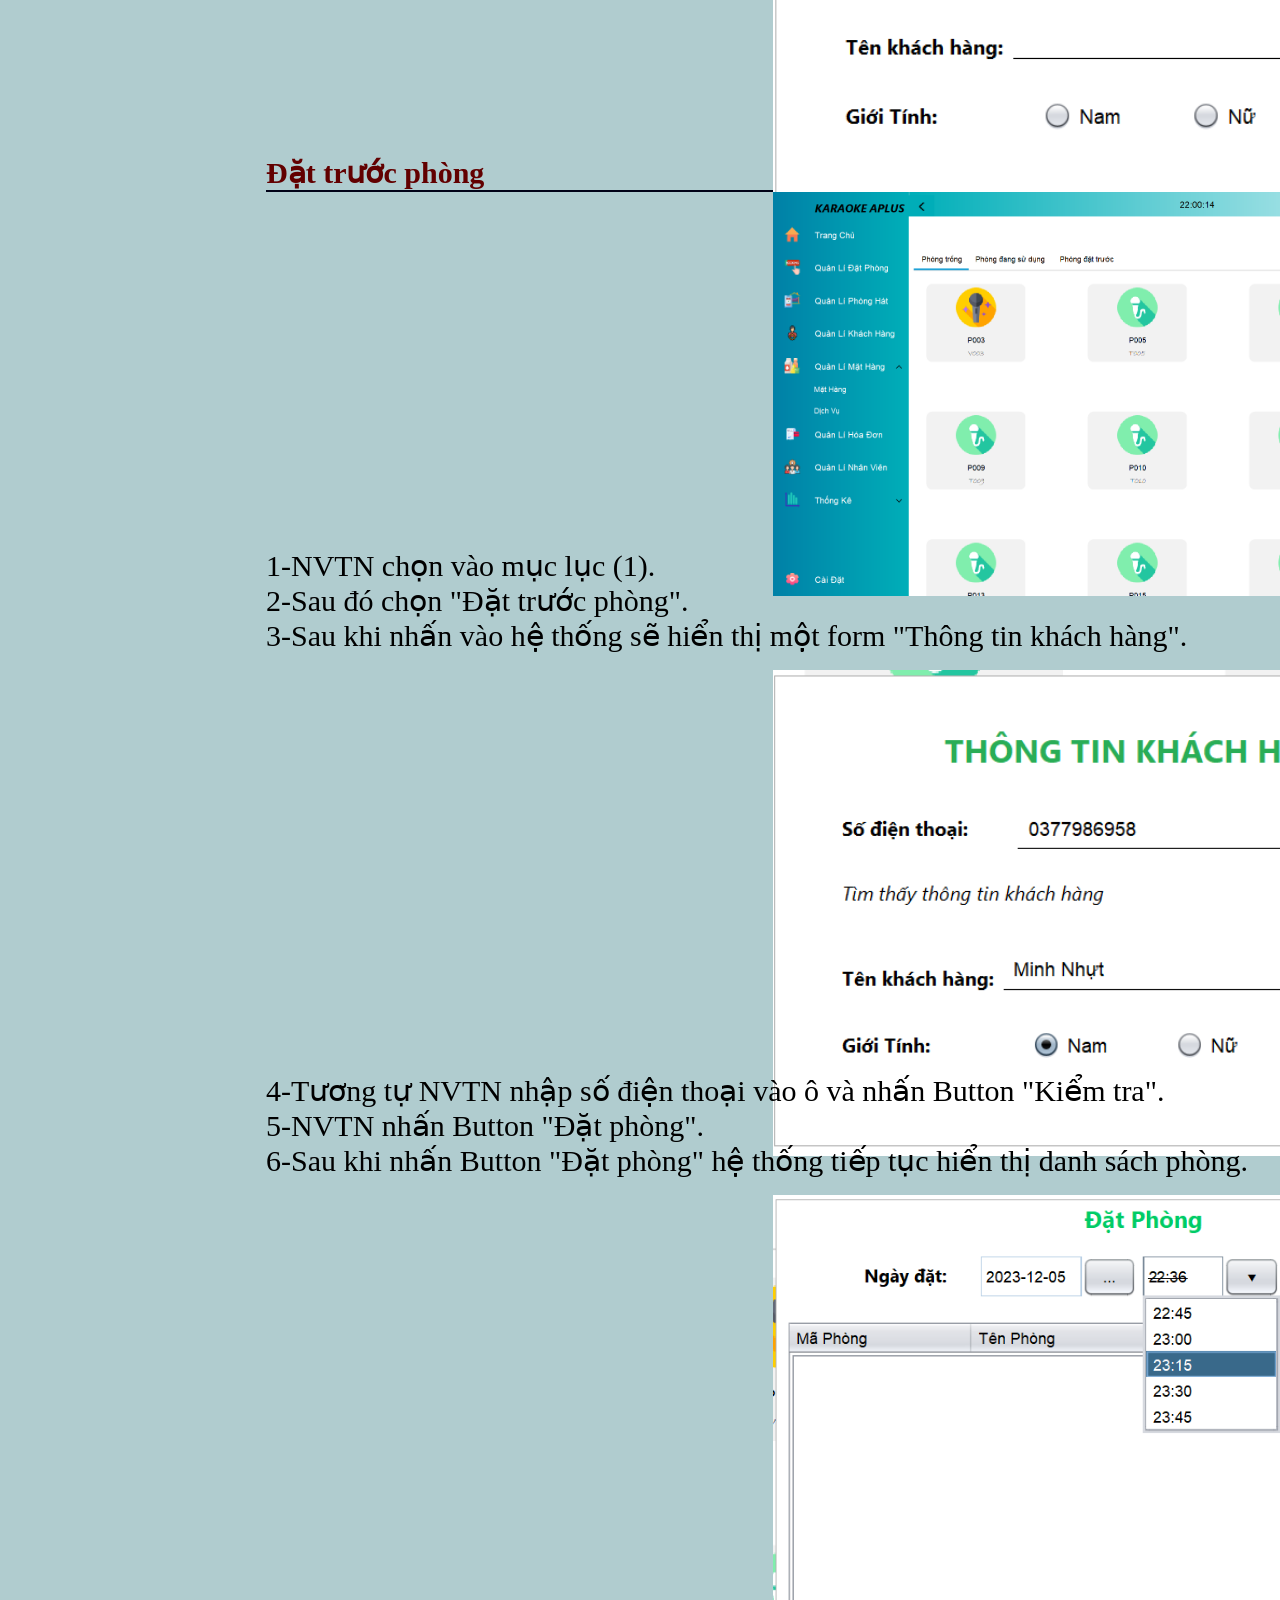
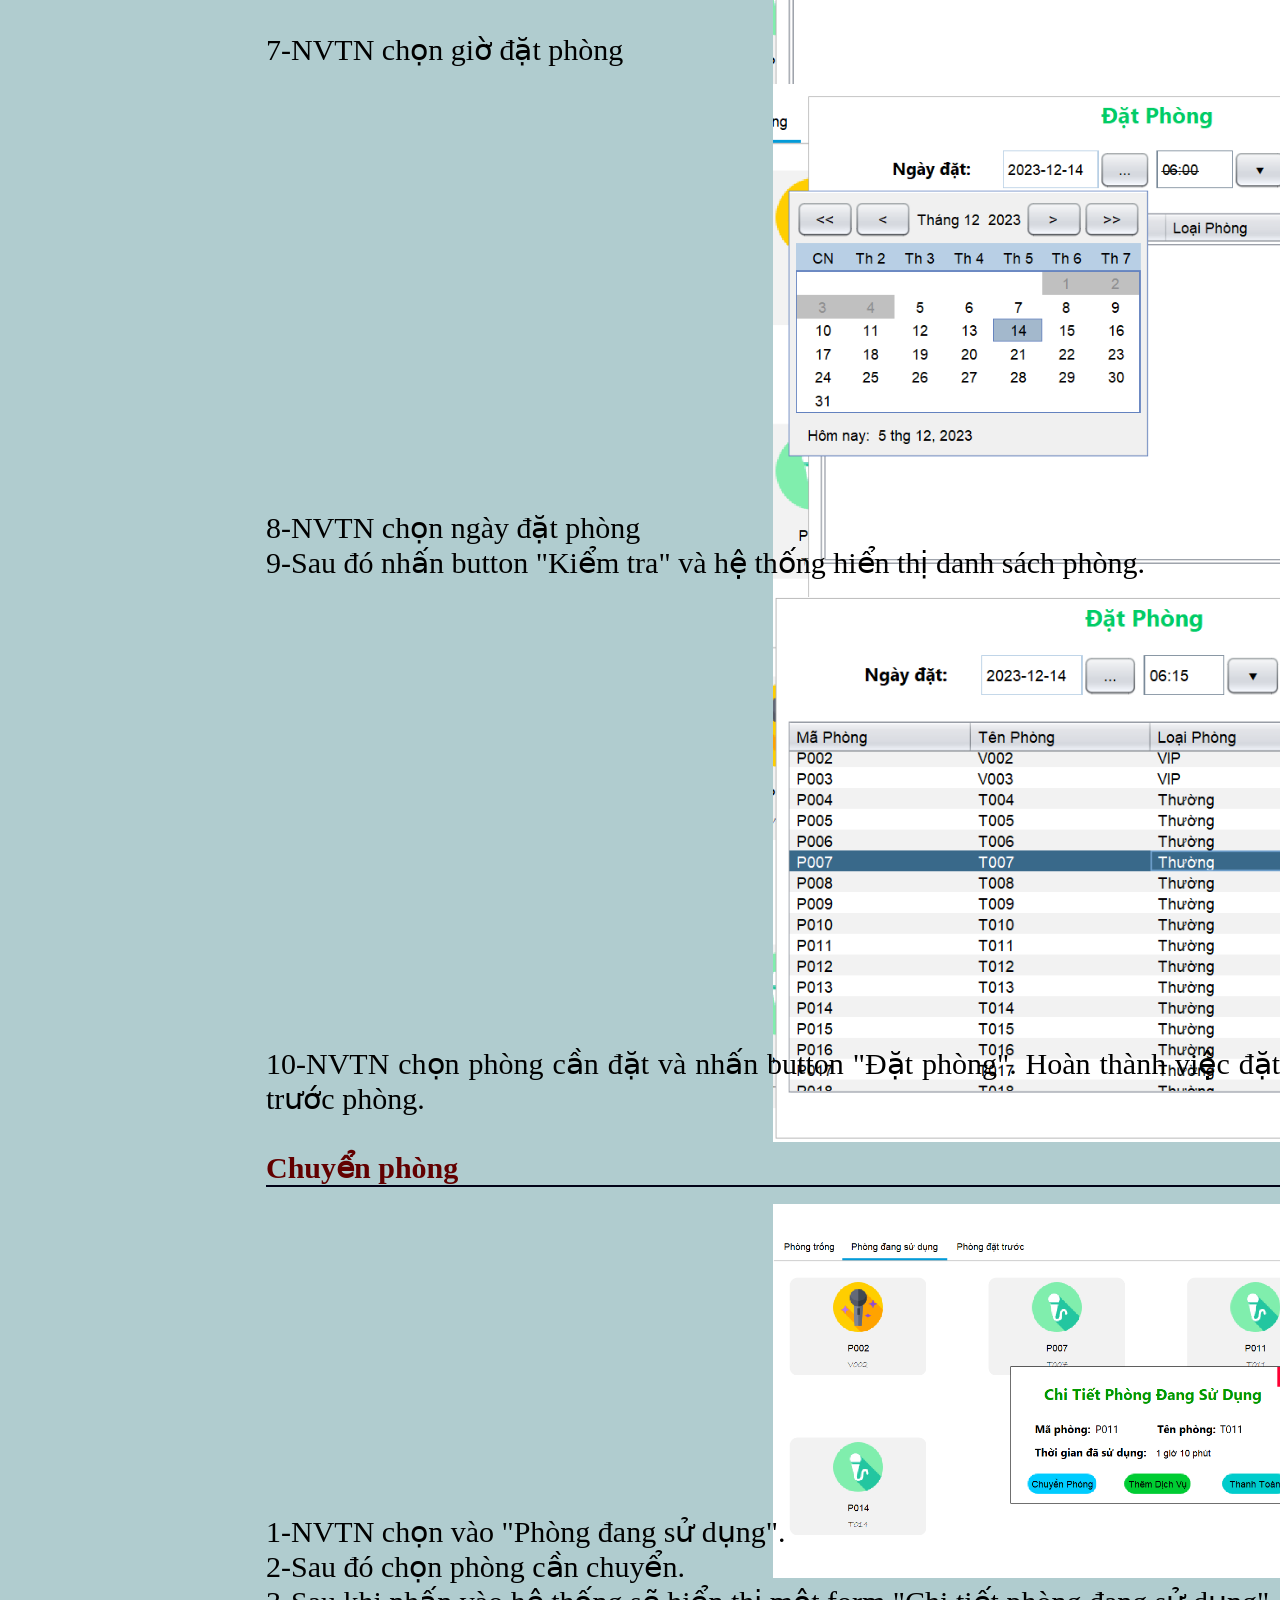
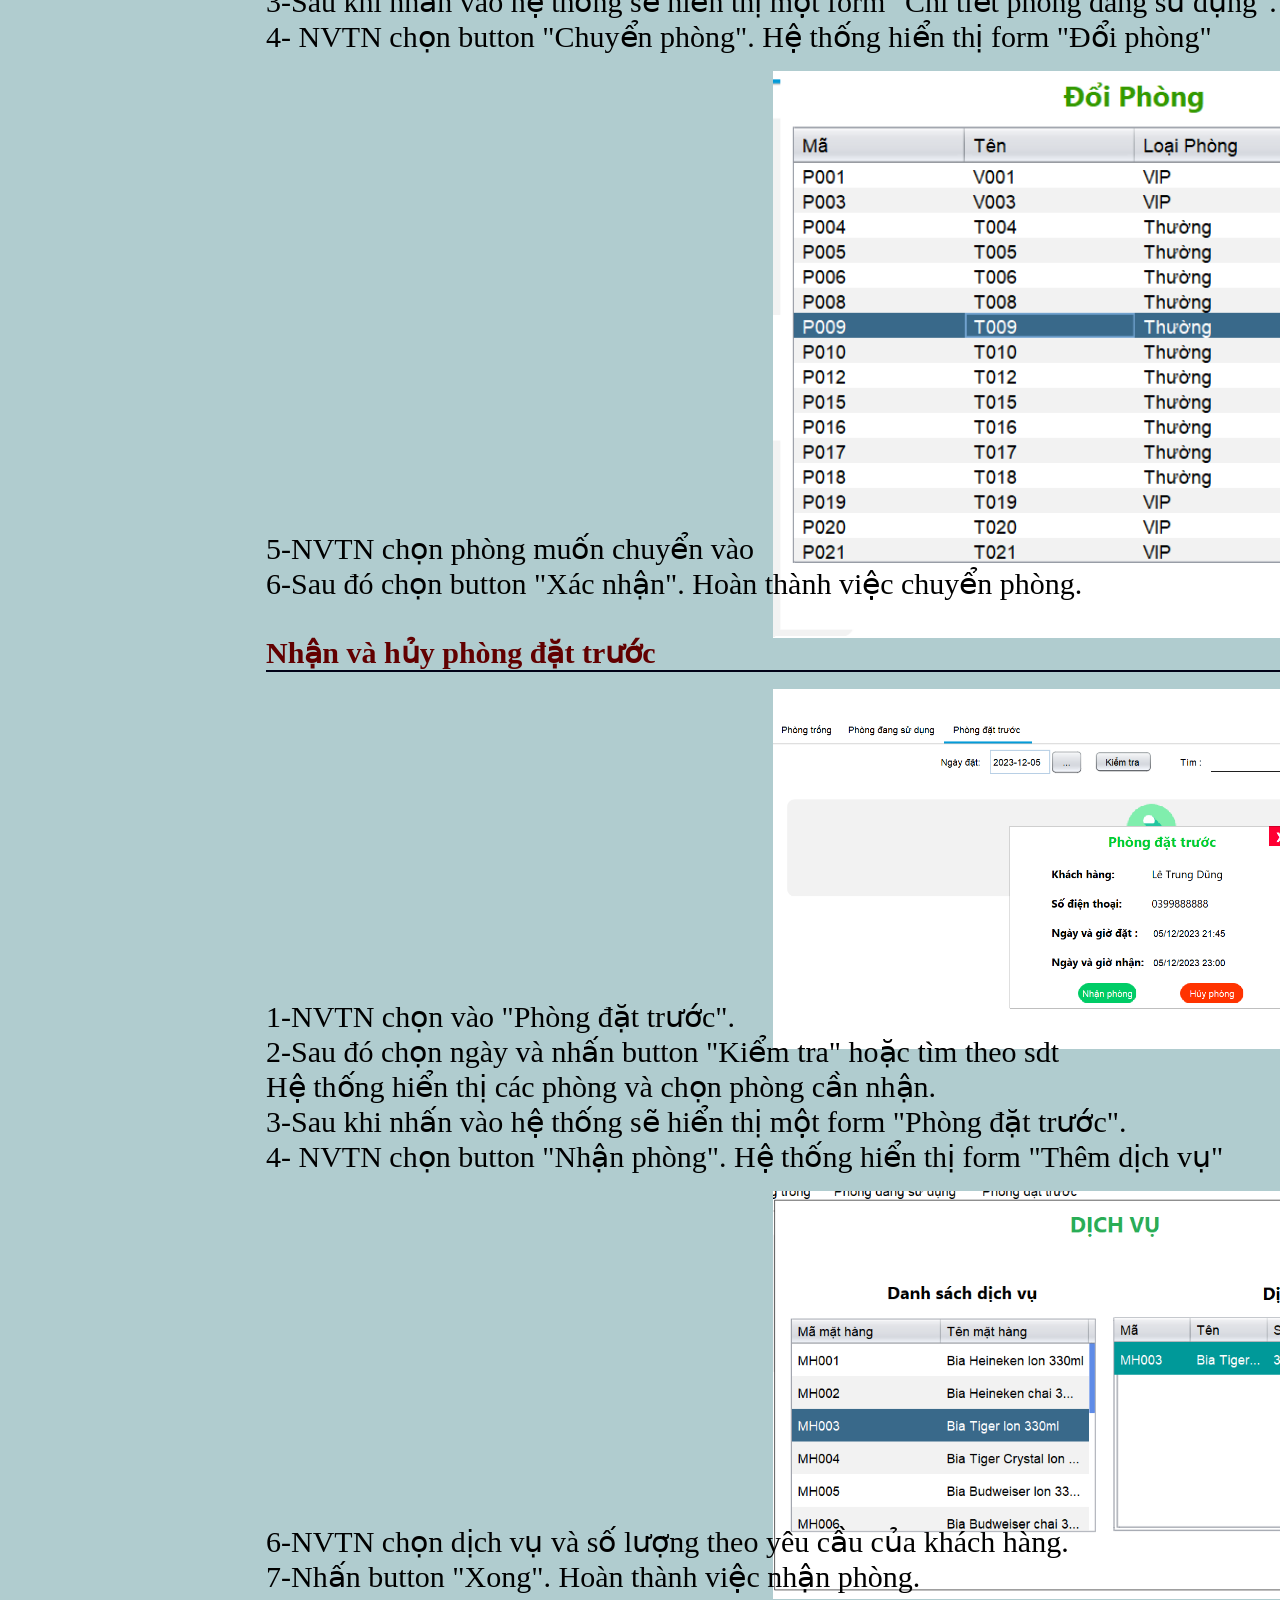
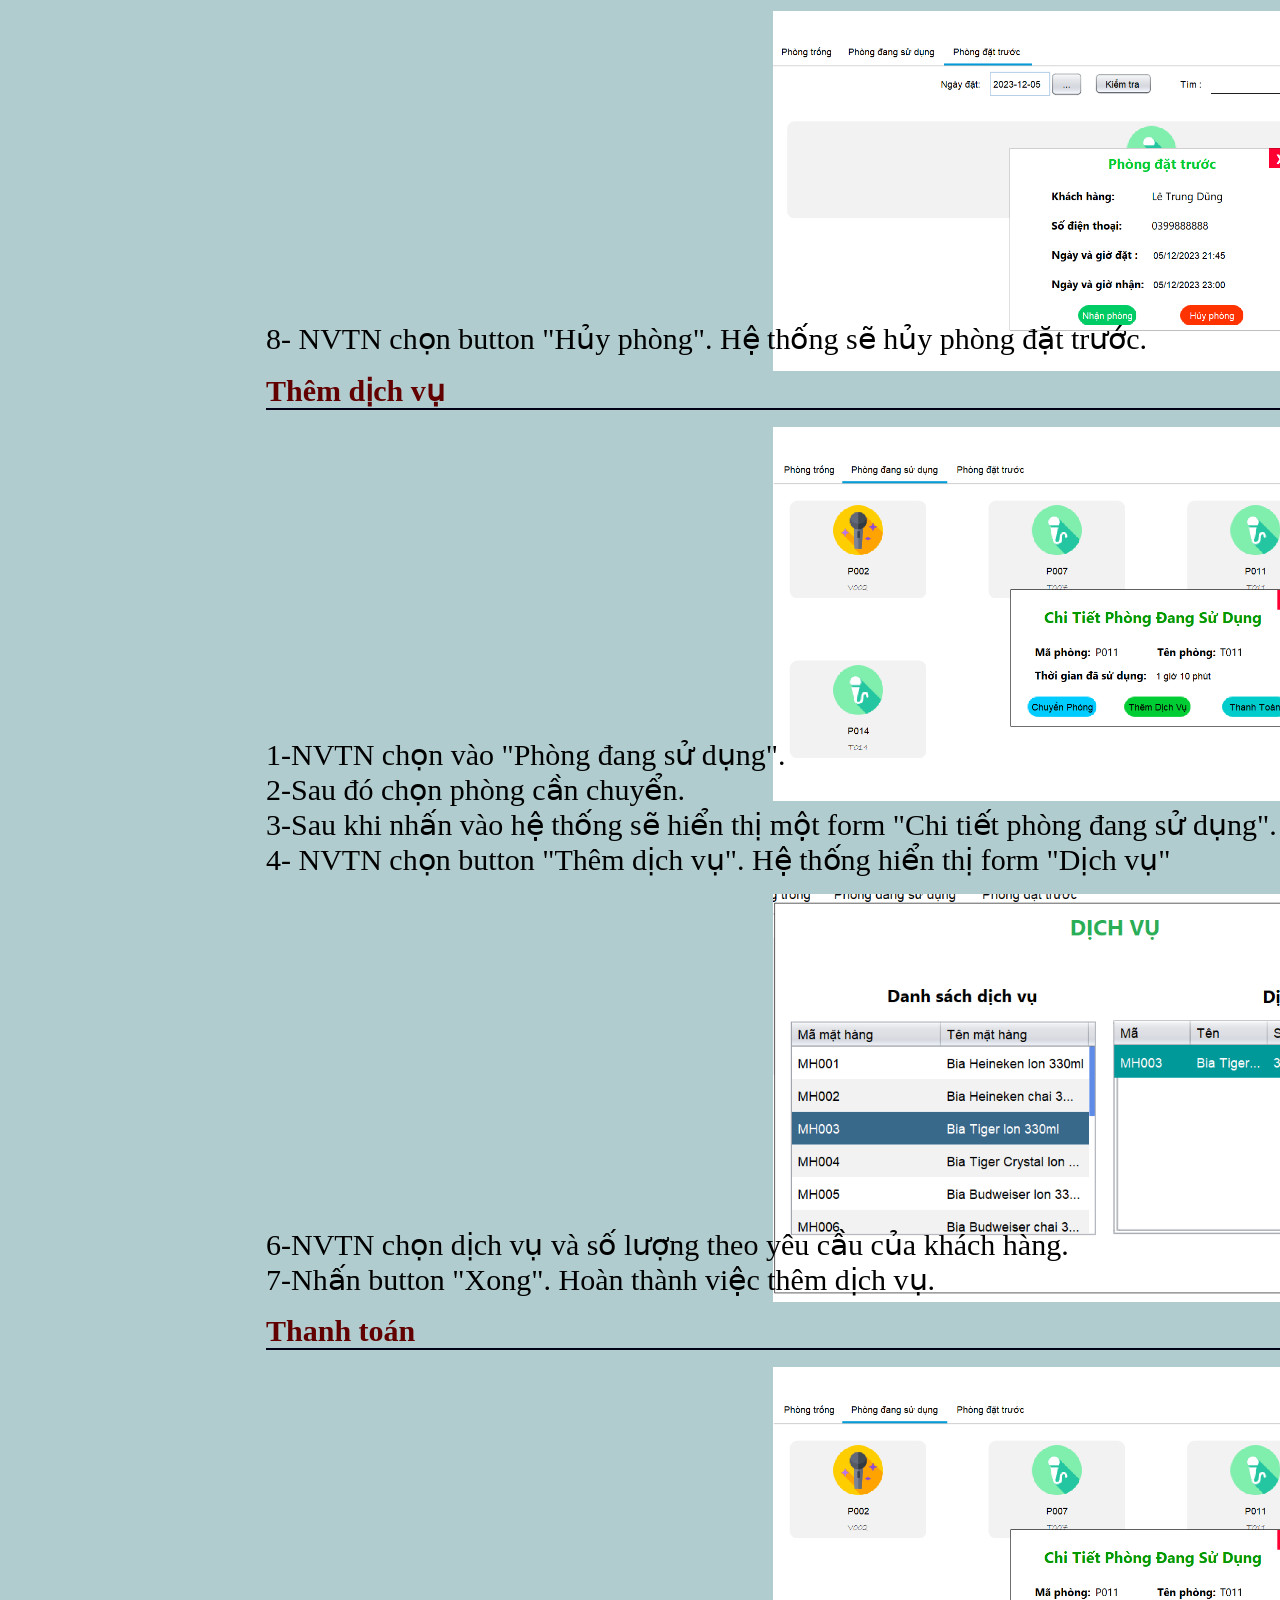
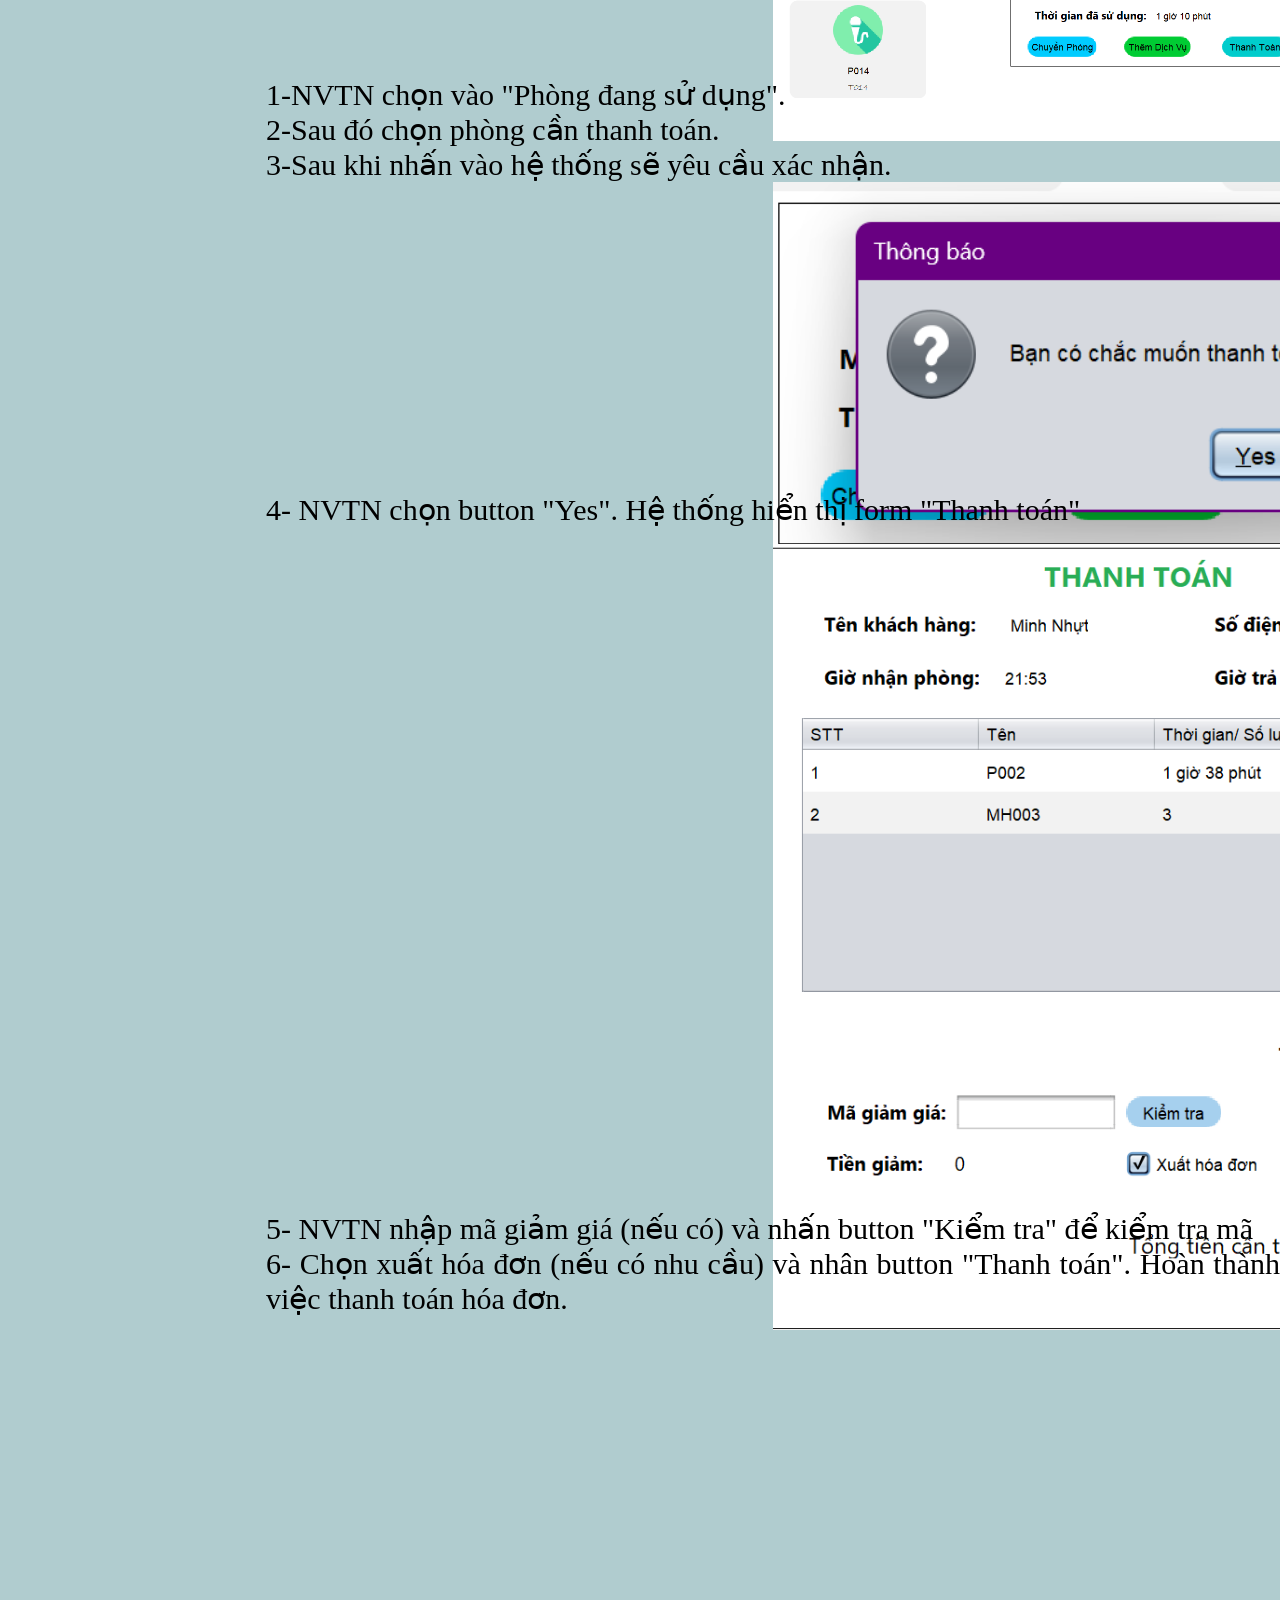
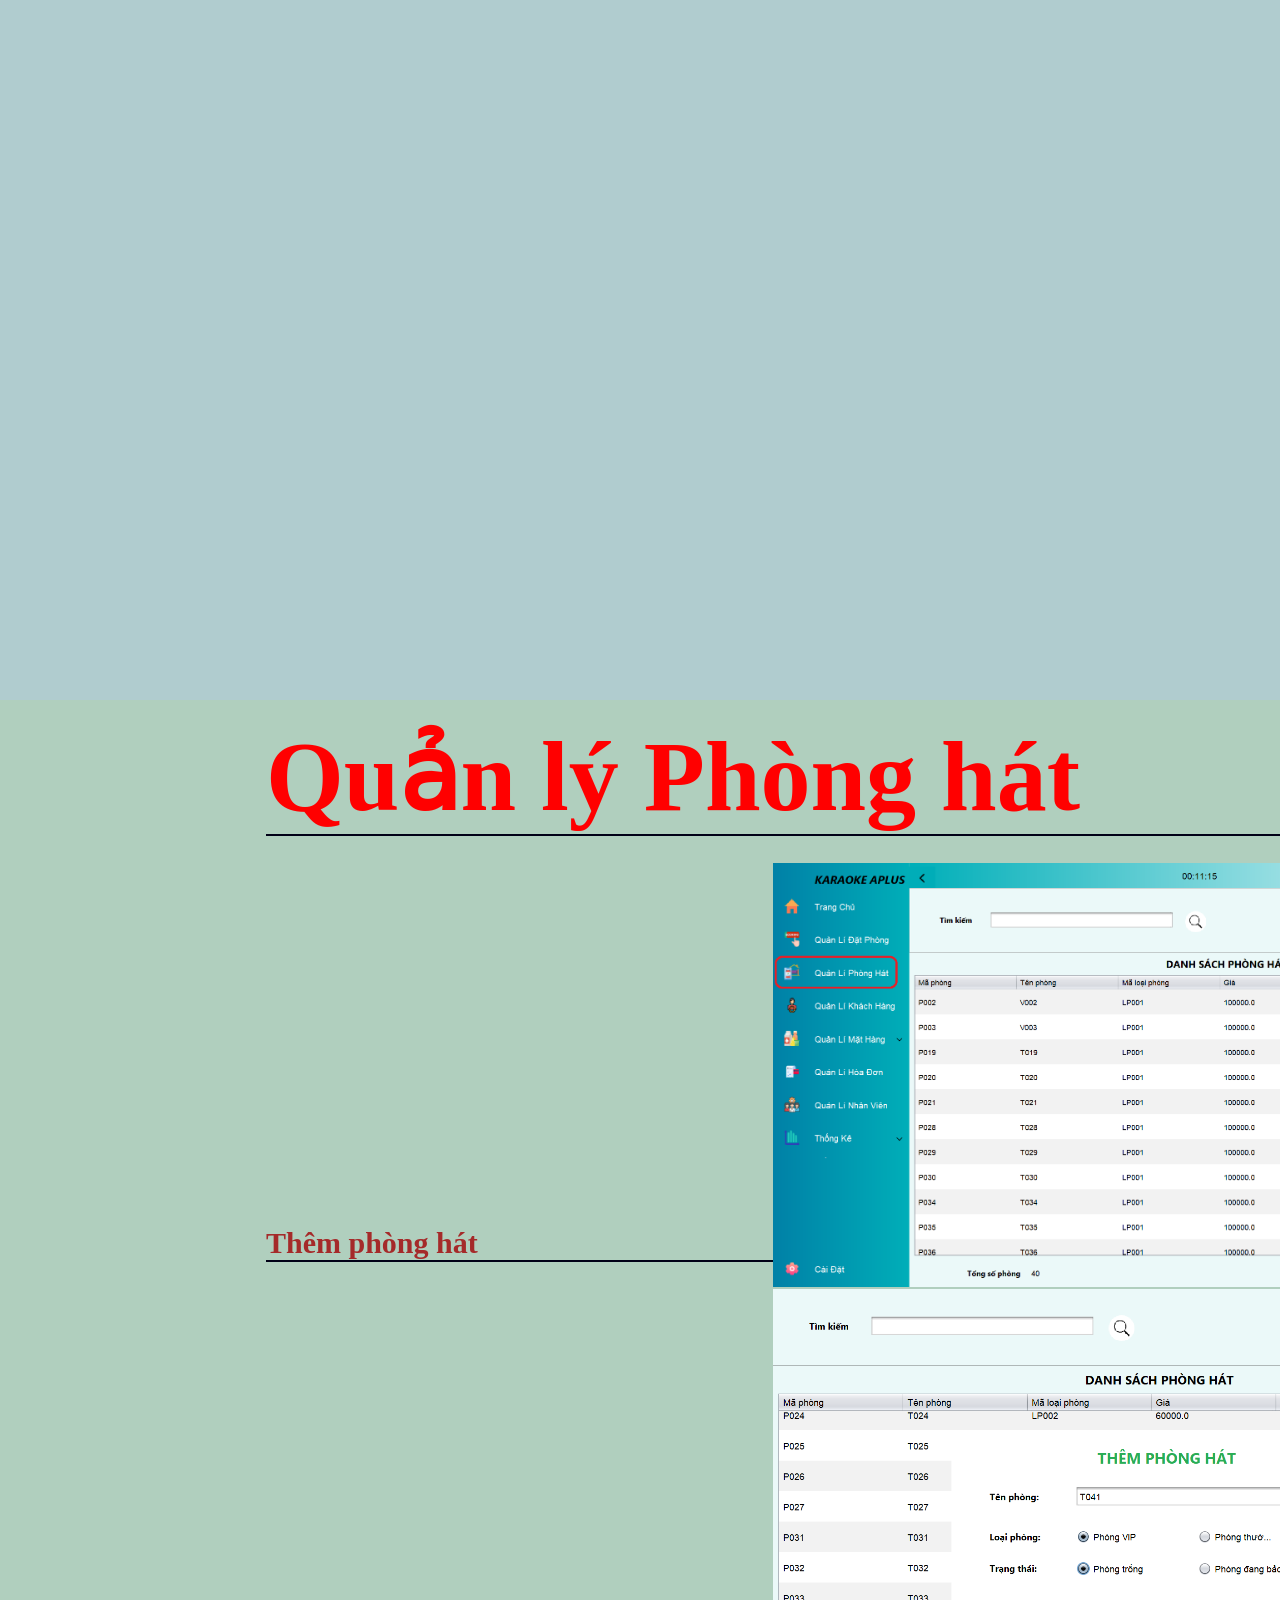
==== commit e0bb2bda: "sua" ====
--- a/html/hdsd.html
+++ b/html/hdsd.html
@@ -25,7 +25,7 @@
                 <b style="font-size : 100px; color: brown;"> Đăng nhập</b>
                 <hr color="rgb(1, 161, 176)" padding="10px">
                 <br>
-                <div class="hinh">
+                <div class="hinh3">
                     <img width="20%" src="../IMG/login.png" style=" width:150%">
                 </div>
                 <br>
@@ -57,7 +57,7 @@
                 <b style="font-size : 30px; color: rgb(98, 0, 0);"> Thuê 1 phòng</b>
                 <hr color="rgb(1, 161, 176)" padding="10px">
                 <br>
-                <div class="hinh">
+                <div class="hinh3">
                     <img width="20%" src="../IMG/QLDP.png" style=" width:150%">
                 </div>
                 <p style="font-size : 310px">  
@@ -71,7 +71,7 @@
                     3-NVTN nhập số điện thoại vào ô và nhấn Button "Kiểm tra".
                 </p>
                 <br>
-                <div class="hinh">
+                <div class="hinh3">
                     <img width="20%" src="../IMG/ktraKH_YES.png" style=" width:150%">
                 </div>
                 <p style="font-size : 350px">  
@@ -81,7 +81,7 @@
                     4- Nếu kiểm tra khách hàng đã có sẽ hiển thị thông tin.
                 </p>
                 <br>
-                <div class="hinh">
+                <div class="hinh3">
                     <img width="20%" src="../IMG/ktraKH_NO.png" style=" width:150%">
                 </div>
                 <p style="font-size : 350px">  
@@ -95,7 +95,7 @@
                     6-Sau khi nhấn Button "Đặt phòng" hệ thống hiển thị một form "Dịch vụ".
                 </p>
                 <br>
-                <div class="hinh">
+                <div class="hinh3">
                     <img width="20%" src="../IMG/themDV.png" style=" width:150%">
                 </div>
                 <p style="font-size : 290px">  
@@ -110,7 +110,7 @@
                 <b style="font-size : 30px; color: rgb(98, 0, 0);"> Thuê nhiều phòng</b>
                 <hr color="rgb(1, 161, 176)" padding="10px">
                 <br>
-                <div class="hinh">
+                <div class="hinh3">
                     <img width="20%" src="../IMG/MucLuc.png" style=" width:150%">
                 </div>
                 <p style="font-size : 310px">  
@@ -124,7 +124,7 @@
                     3-Sau khi nhấn vào hệ thống sẽ hiển thị một form "Thông tin khách hàng".
                 </p>
                 <br>
-                <div class="hinh">
+                <div class="hinh3">
                     <img width="20%" src="../IMG/ktraKH_YES.png" style=" width:150%">
                 </div>
                 <p style="font-size : 350px">  
@@ -140,7 +140,7 @@
                     7-NVTN chọn phòng cần thuê và nhấn button "Đặt phòng"
                 </p>
                 <br>
-                <div class="hinh">
+                <div class="hinh3">
                     <img width="20%" src="../IMG/chonP.png" style=" width:150%">
                 </div>
                 <p style="font-size : 350px">  
@@ -152,7 +152,7 @@
                     10- Các bước lặp lại tương tự. Nhấn (X) khi kết thúc việc thuê phòng
                  </p>
                  <br>
-                 <div class="hinh">
+                 <div class="hinh3">
                     <img width="20%" src="../IMG/ketThuc.png" style=" width:150%">
                 </div>
                 <p style="font-size : 350px">  
@@ -161,7 +161,7 @@
                 <br>
                 <b style="font-size : 30px; color: rgb(98, 0, 0);"> Đặt trước phòng</b>
                 <hr color="rgb(1, 161, 176)" padding="10px">
-                <div class="hinh">
+                <div class="hinh3">
                     <img width="20%" src="../IMG/MucLuc.png" style=" width:150%">
                 </div>
                 <p style="font-size : 310px">  
@@ -175,7 +175,7 @@
                     3-Sau khi nhấn vào hệ thống sẽ hiển thị một form "Thông tin khách hàng".
                 </p>
                 <br>
-                <div class="hinh">
+                <div class="hinh3">
                     <img width="20%" src="../IMG/DatPKH.png" style=" width:150%">
                 </div>
                 <p style="font-size : 350px">  
@@ -189,7 +189,7 @@
                     6-Sau khi nhấn Button "Đặt phòng" hệ thống tiếp tục hiển thị danh sách phòng.
                 </p>
                 <br>
-                <div class="hinh">
+                <div class="hinh3">
                     <img width="20%" src="../IMG/chonGioDat.png" style=" width:150%">
                 </div>
                 <p style="font-size : 380px">  
@@ -199,7 +199,7 @@
                     7-NVTN chọn giờ đặt phòng
                 </p>
                 <br>
-                <div class="hinh">
+                <div class="hinh3">
                     <img width="20%" src="../IMG/chonNgayDat.png" style=" width:150%">
                 </div>
                 <p style="font-size : 370px">  
@@ -211,7 +211,7 @@
                     9-Sau đó nhấn button "Kiểm tra" và hệ thống hiển thị danh sách phòng.
                 </p>
                 <br>
-                <div class="hinh">
+                <div class="hinh3">
                     <img width="20%" src="../IMG/DSPhong.png" style=" width:150%">
                 </div>
                 <p style="font-size : 390px">  
@@ -225,7 +225,7 @@
                 <b style="font-size : 30px; color: rgb(98, 0, 0);">Chuyển phòng</b>
                 <hr color="rgb(1, 161, 176)" padding="10px">
                 <br>
-                <div class="hinh">
+                <div class="hinh3">
                     <img width="20%" src="../IMG/chuyenP.png" style=" width:150%">
                 </div>
                 <p style="font-size : 270px">  
@@ -241,7 +241,7 @@
                     4- NVTN chọn button "Chuyển phòng". Hệ thống hiển thị form "Đổi phòng"
                 </p>
                 <br>
-                <div class="hinh">
+                <div class="hinh3">
                     <img width="20%" src="../IMG/DSChuyen.png" style=" width:150%">
                 </div>
                 <p style="font-size : 400px">  
@@ -257,7 +257,7 @@
                 <b style="font-size : 30px; color: rgb(98, 0, 0);">Nhận và hủy phòng đặt trước</b>
                 <hr color="rgb(1, 161, 176)" padding="10px">
                 <br>
-                <div class="hinh">
+                <div class="hinh3">
                     <img width="20%" src="../IMG/nhanP.png" style=" width:150%">
                 </div>
                 <p style="font-size : 270px">  
@@ -274,7 +274,7 @@
                     4- NVTN chọn button "Nhận phòng". Hệ thống hiển thị form "Thêm dịch vụ"
                 </p>
                 <br>
-                <div class="hinh">
+                <div class="hinh3">
                     <img width="20%" src="../IMG/themDV.png" style=" width:150%">
                 </div>
                 <p style="font-size : 290px">  
@@ -286,7 +286,7 @@
                     7-Nhấn button "Xong". Hoàn thành việc nhận phòng.
                 </p>
                 <br>
-                <div class="hinh">
+                <div class="hinh3">
                     <img width="20%" src="../IMG/nhanP.png" style=" width:150%">
                 </div>
                 <p style="font-size : 270px">  
@@ -299,7 +299,7 @@
                 <b style="font-size : 30px; color: rgb(98, 0, 0);">Thêm dịch vụ</b>
                 <hr color="rgb(1, 161, 176)" padding="10px">
                 <br>
-                <div class="hinh">
+                <div class="hinh3">
                     <img width="20%" src="../IMG/chuyenP.png" style=" width:150%">
                 </div>
                 <p style="font-size : 270px">  
@@ -315,7 +315,7 @@
                     4- NVTN chọn button "Thêm dịch vụ". Hệ thống hiển thị form "Dịch vụ"
                 </p>
                 <br>
-                <div class="hinh">
+                <div class="hinh3">
                     <img width="20%" src="../IMG/themDV.png" style=" width:150%">
                 </div>
                 <p style="font-size : 290px">  
@@ -330,7 +330,7 @@
                 <b style="font-size : 30px; color: rgb(98, 0, 0);">Thanh toán</b>
                 <hr color="rgb(1, 161, 176)" padding="10px">
                 <br>
-                <div class="hinh">
+                <div class="hinh3">
                     <img width="20%" src="../IMG/chuyenP.png" style=" width:150%">
                 </div>
                 <p style="font-size : 270px">  
@@ -343,7 +343,7 @@
                     <br>
                     3-Sau khi nhấn vào hệ thống sẽ yêu cầu xác nhận.
                 </p>
-                <div class="hinh">
+                <div class="hinh3">
                     <img width="20%" src="../IMG/XNThanhToan.png" style=" width:150%">
                 </div>
                 <p style="font-size : 270px">  
@@ -353,7 +353,7 @@
                     4- NVTN chọn button "Yes". Hệ thống hiển thị form "Thanh toán"
                 </p>
                 <br>
-                <div class="hinh">
+                <div class="hinh3">
                     <img width="20%" src="../IMG/ThanhToan.png" style=" width:150%">
                 </div>
                 <p style="font-size : 580px">  
--- a/CSS/hdsd.css
+++ b/CSS/hdsd.css
@@ -6,7 +6,7 @@
 }
 div.container {
     position: relative;
-    top: 50px;
+    top: 100px;
 }
 
 div.phan1 {
@@ -30,8 +30,8 @@
      height: 500px; 
 }
 div.hinh {
-    height: 50px;
-    width: 10%;
+    height: 100px;
+    width: 50%;
     float: inline-end;
 }
 
@@ -46,8 +46,8 @@
     background-color: #b0cfbe;
 }
 div.hinh2 {
-    height: 50px;
-    width: 10%;
+    height: 100px;
+    width: 50%;
     float: inline-end;
 }
 div.text2 {
@@ -70,8 +70,8 @@
     background-color: #b0cccf;
 }
 div.hinh3 {
-    height: 50px;
-    width: 10%;
+    height: 100px;
+    width: 50%;
     float: inline-end;
 }
 div.text3 {
@@ -94,8 +94,8 @@
     background-color: #b0cfbe;
 }
 div.hinh4 {
-    height: 50px;
-    width: 10%;
+    height: 100px;
+    width: 50%;
     float: inline-end;
 }
 div.text4 {
@@ -118,8 +118,8 @@
     background-color: #b0cccf;
 }
 div.hinh5 {
-    height: 50px;
-    width: 10%;
+    height: 100px;
+    width: 50%;
     float: inline-end;
 }
 div.text5 {
@@ -138,12 +138,12 @@
 }
 div.phan7 {
     width: 100%;
-    height: 1200px;
+    height: 1350px;
     background-color: #b0cfbe;
 }
 div.hinh6 {
-    height: 50px;
-    width: 10%;
+    height: 100px;
+    width: 50%;
     float: inline-end;
 }
 div.text6 {
@@ -166,8 +166,8 @@
     background-color: #b0cccf;
 }
 div.hinh7 {
-    height: 50px;
-    width: 10%;
+    height: 100px;
+    width: 50%;
     float: inline-end;
 }
 div.text7 {
@@ -190,8 +190,8 @@
     background-color: #b0cfbe;
 }
 div.hinh8 {
-    height: 50px;
-    width: 10%;
+    height: 100px;
+    width: 50%;
     float: inline-end;
 }
 div.text8 {
